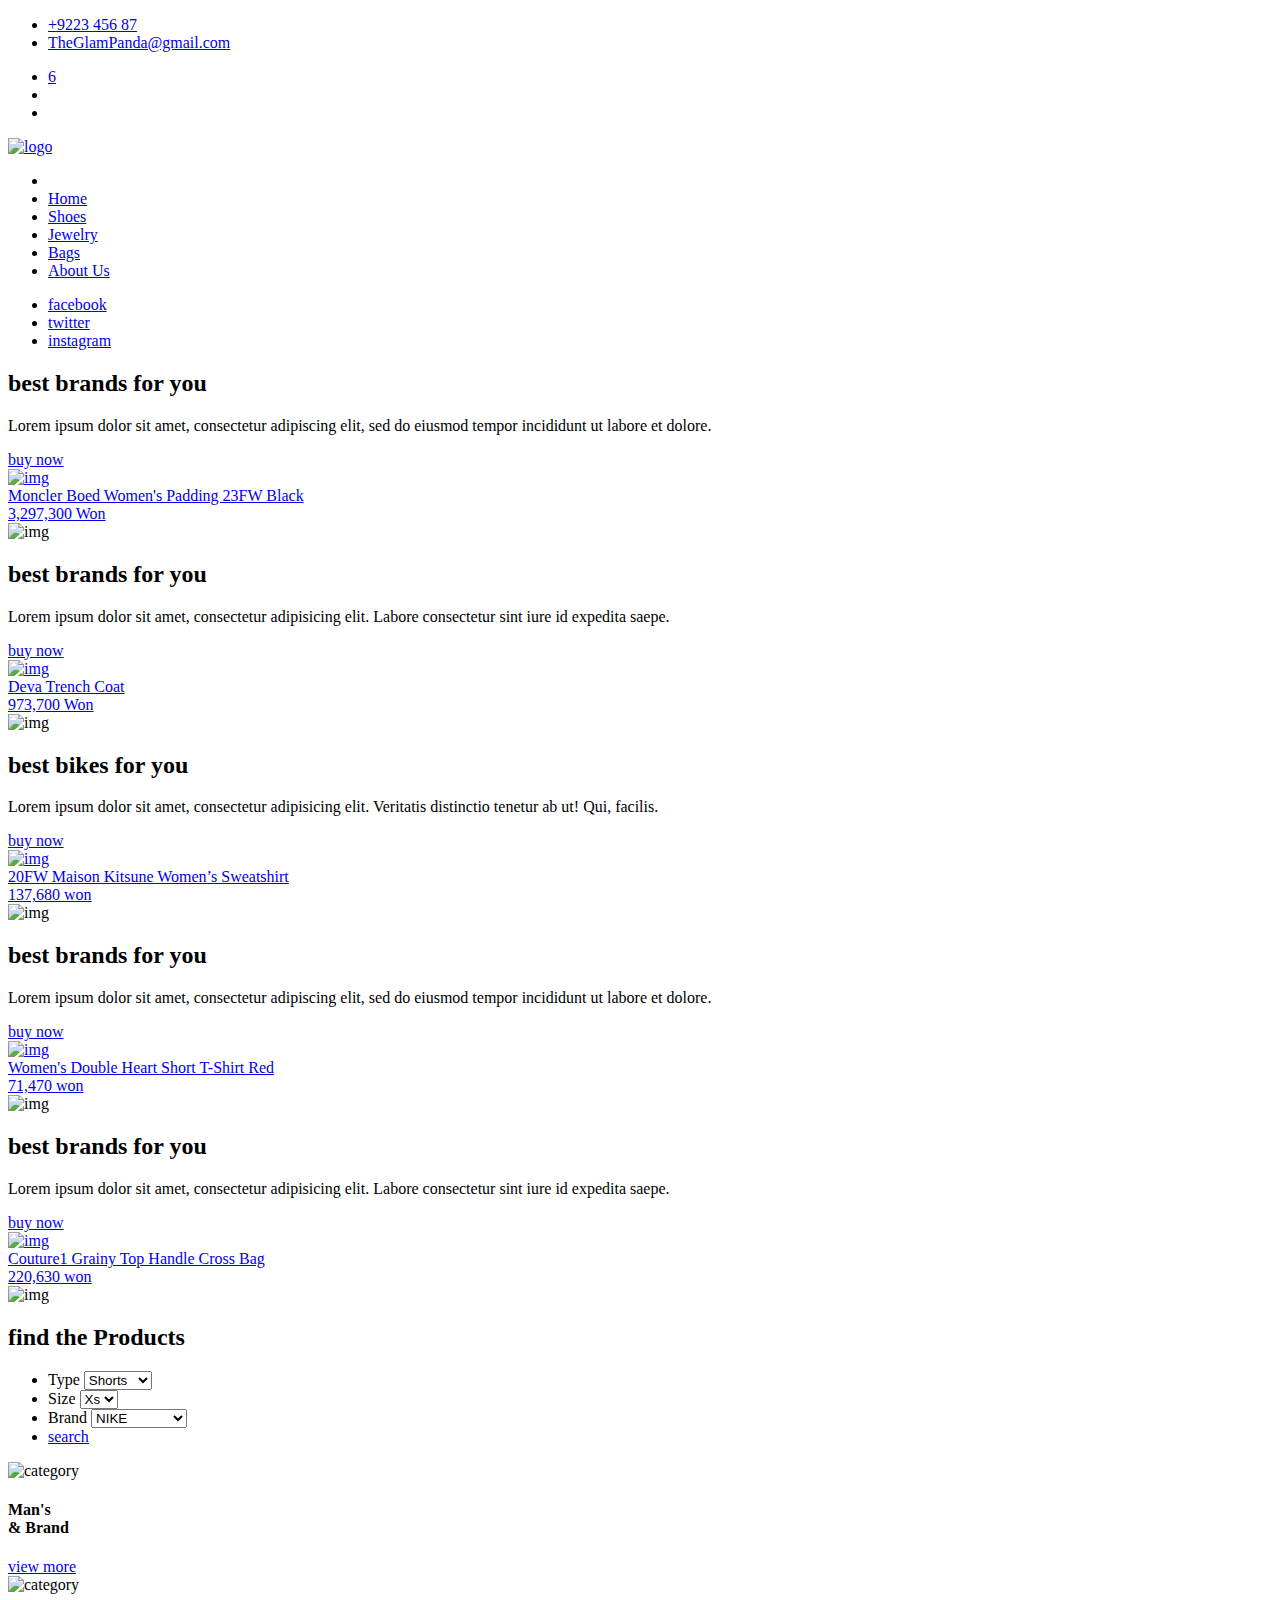
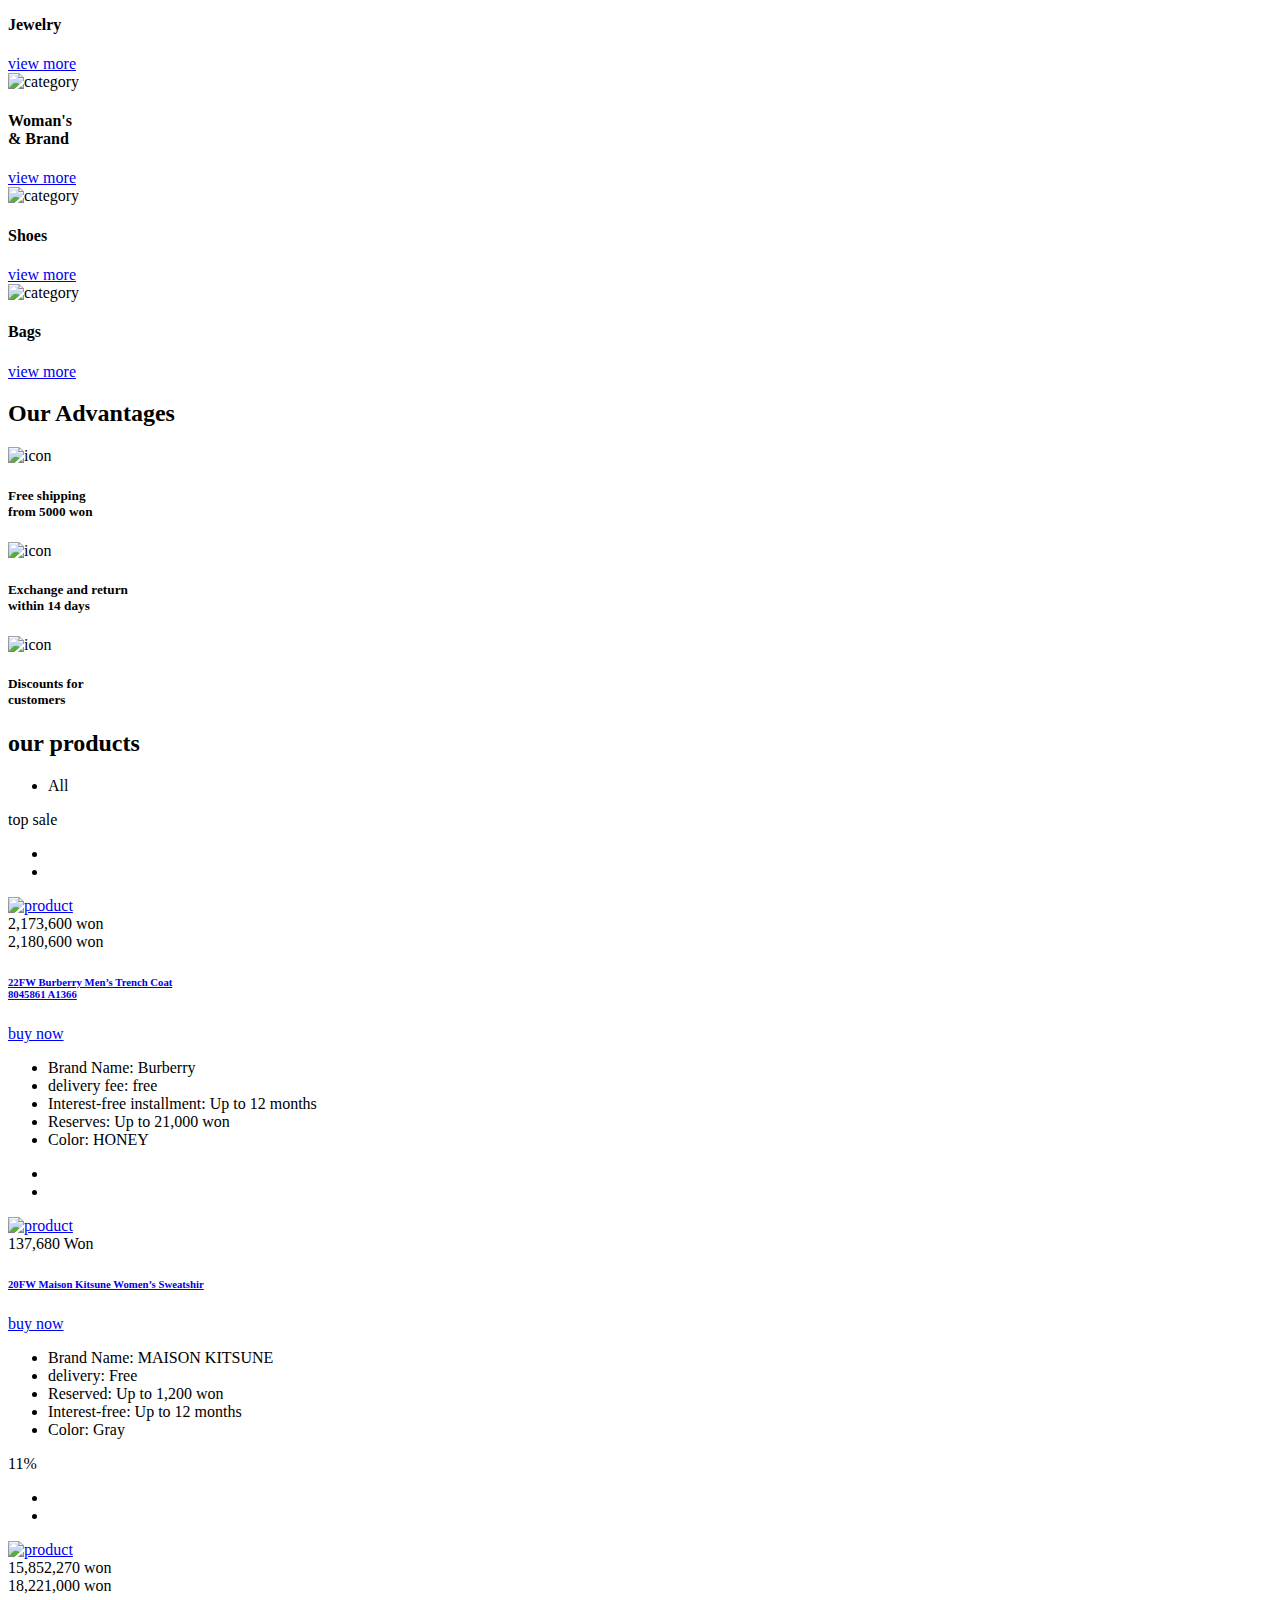
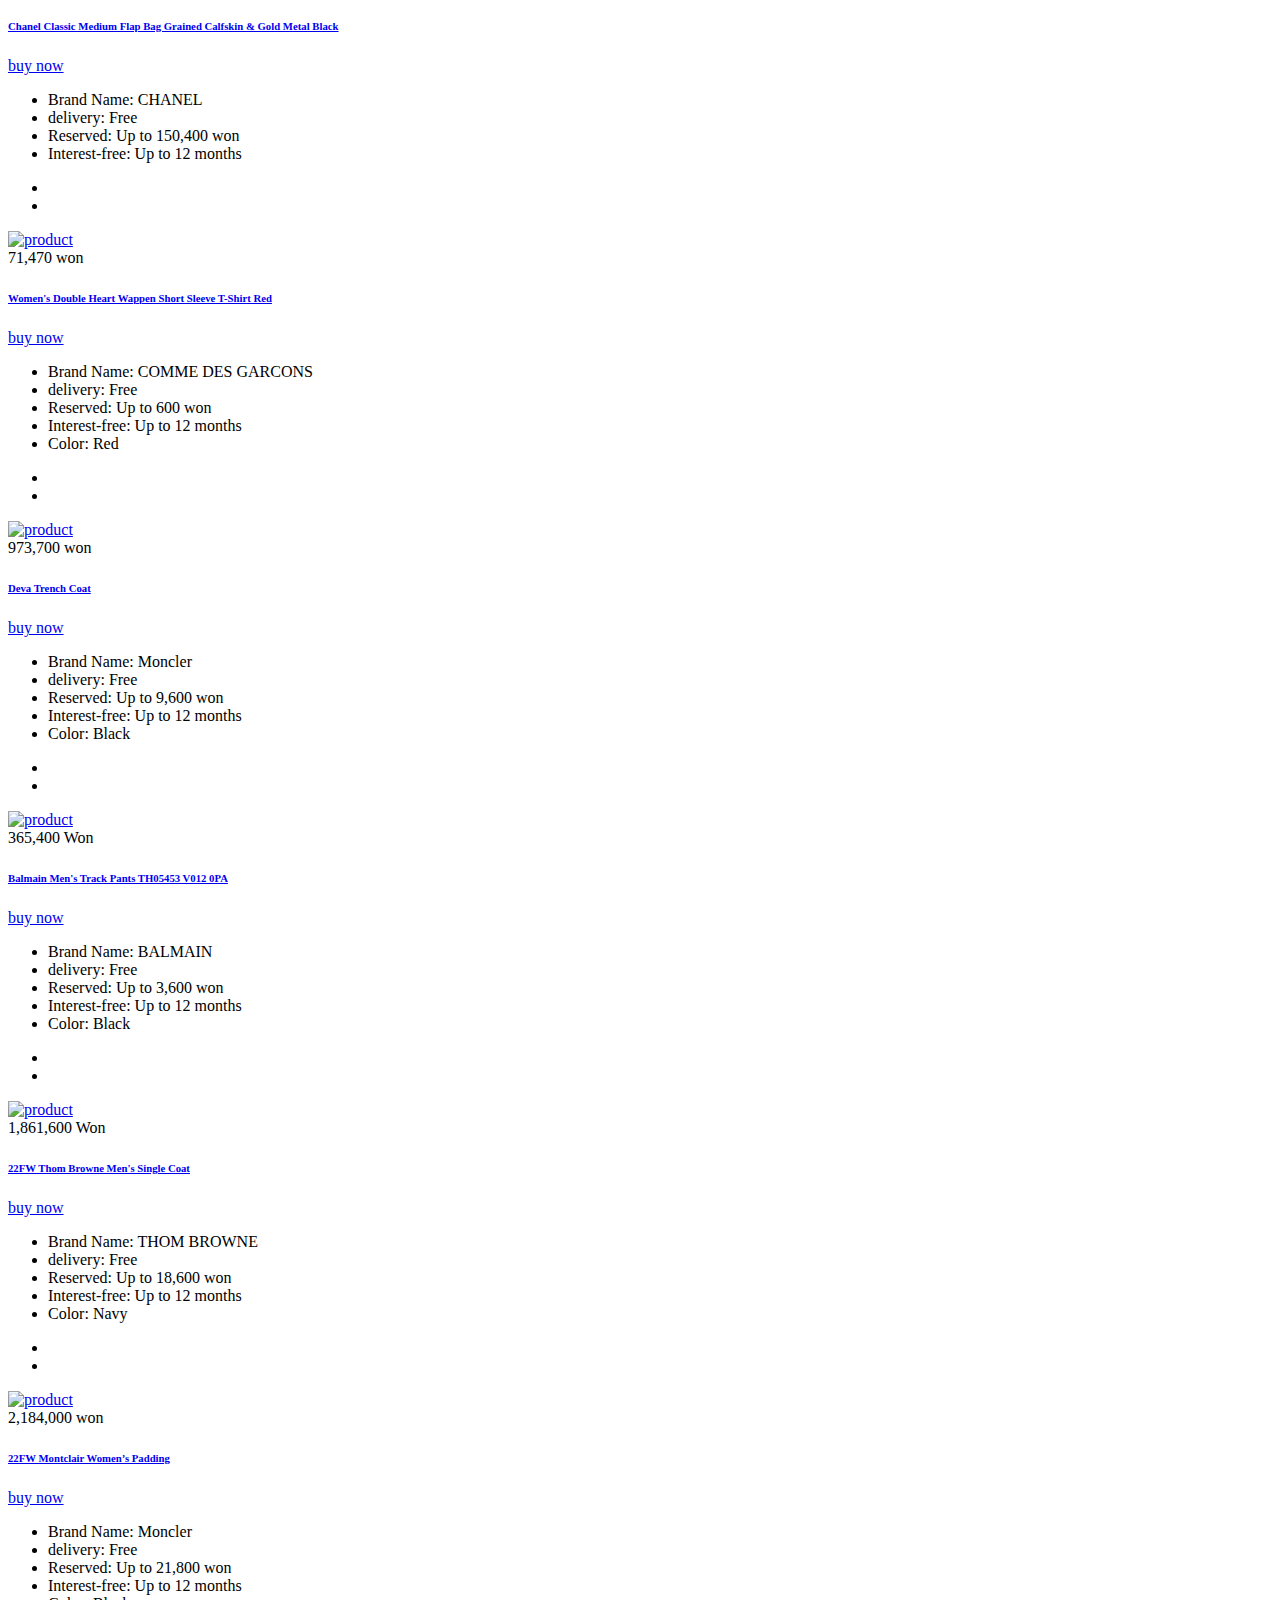
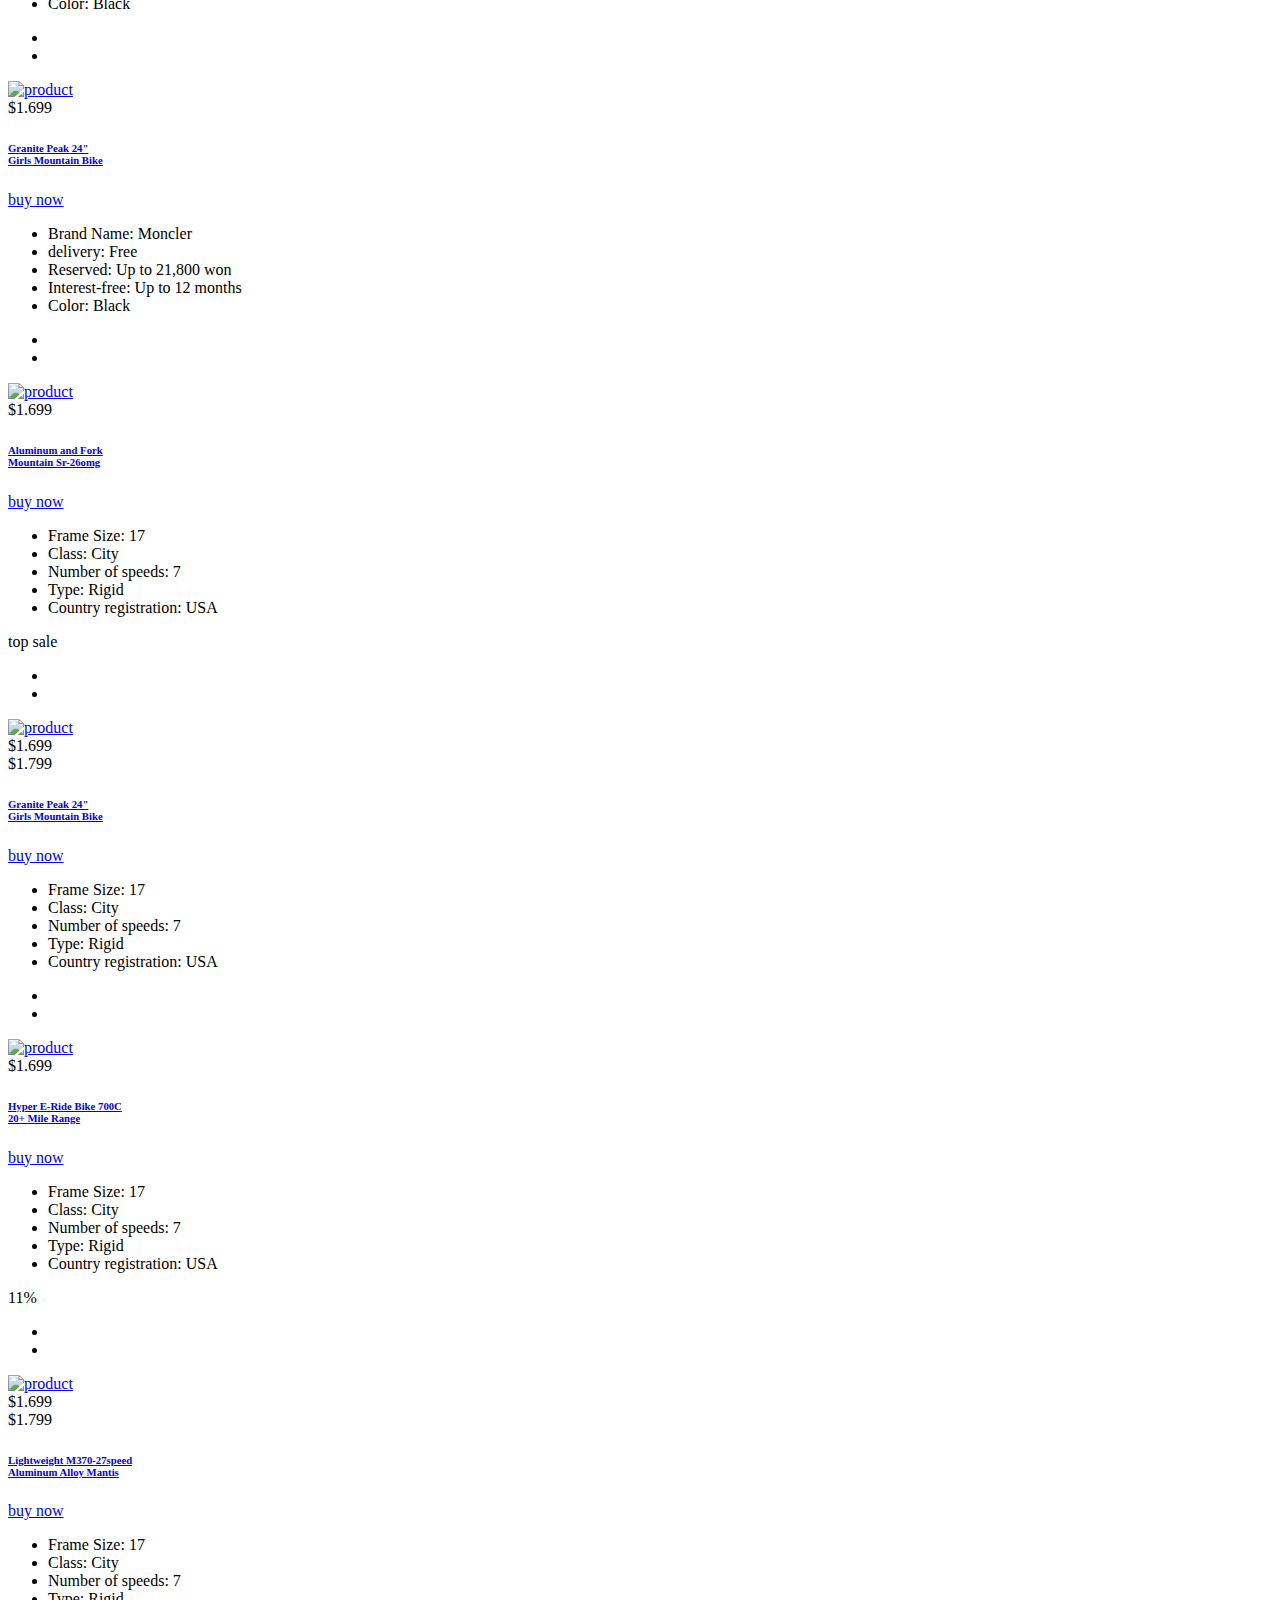
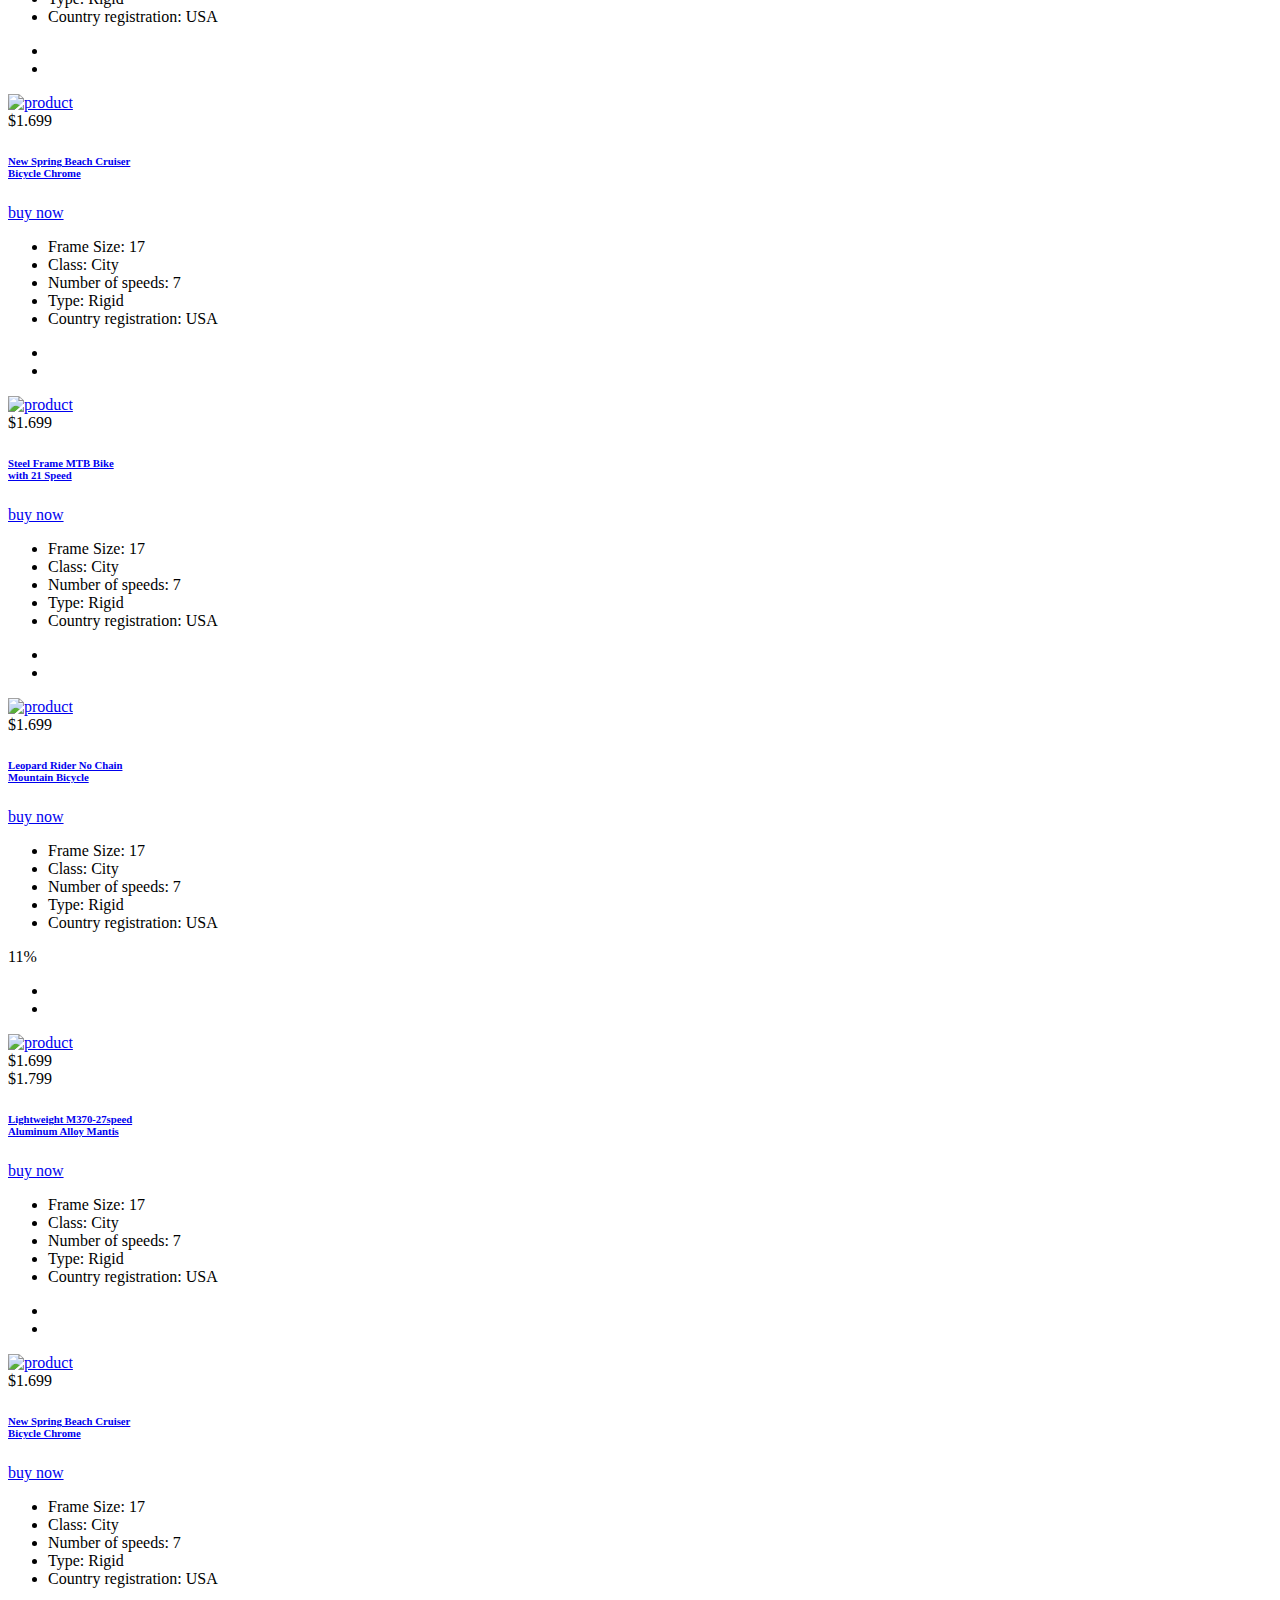
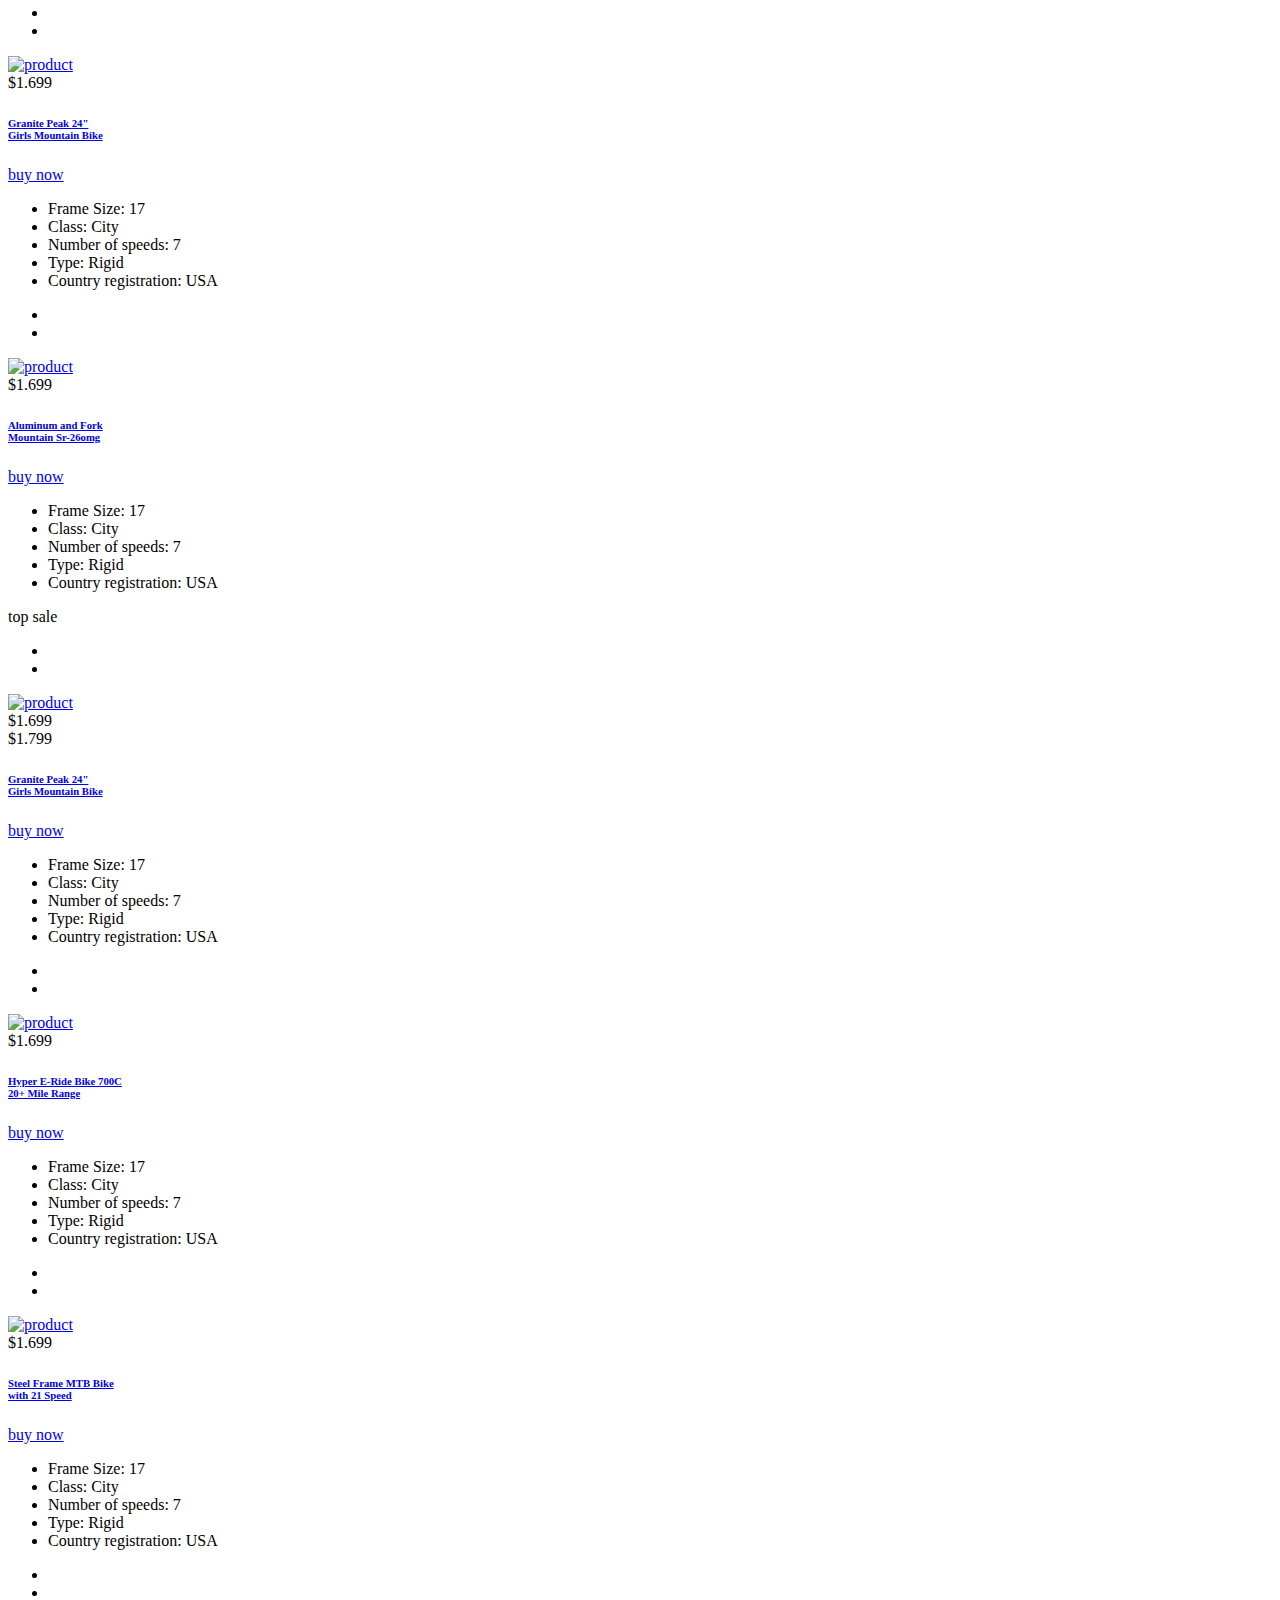
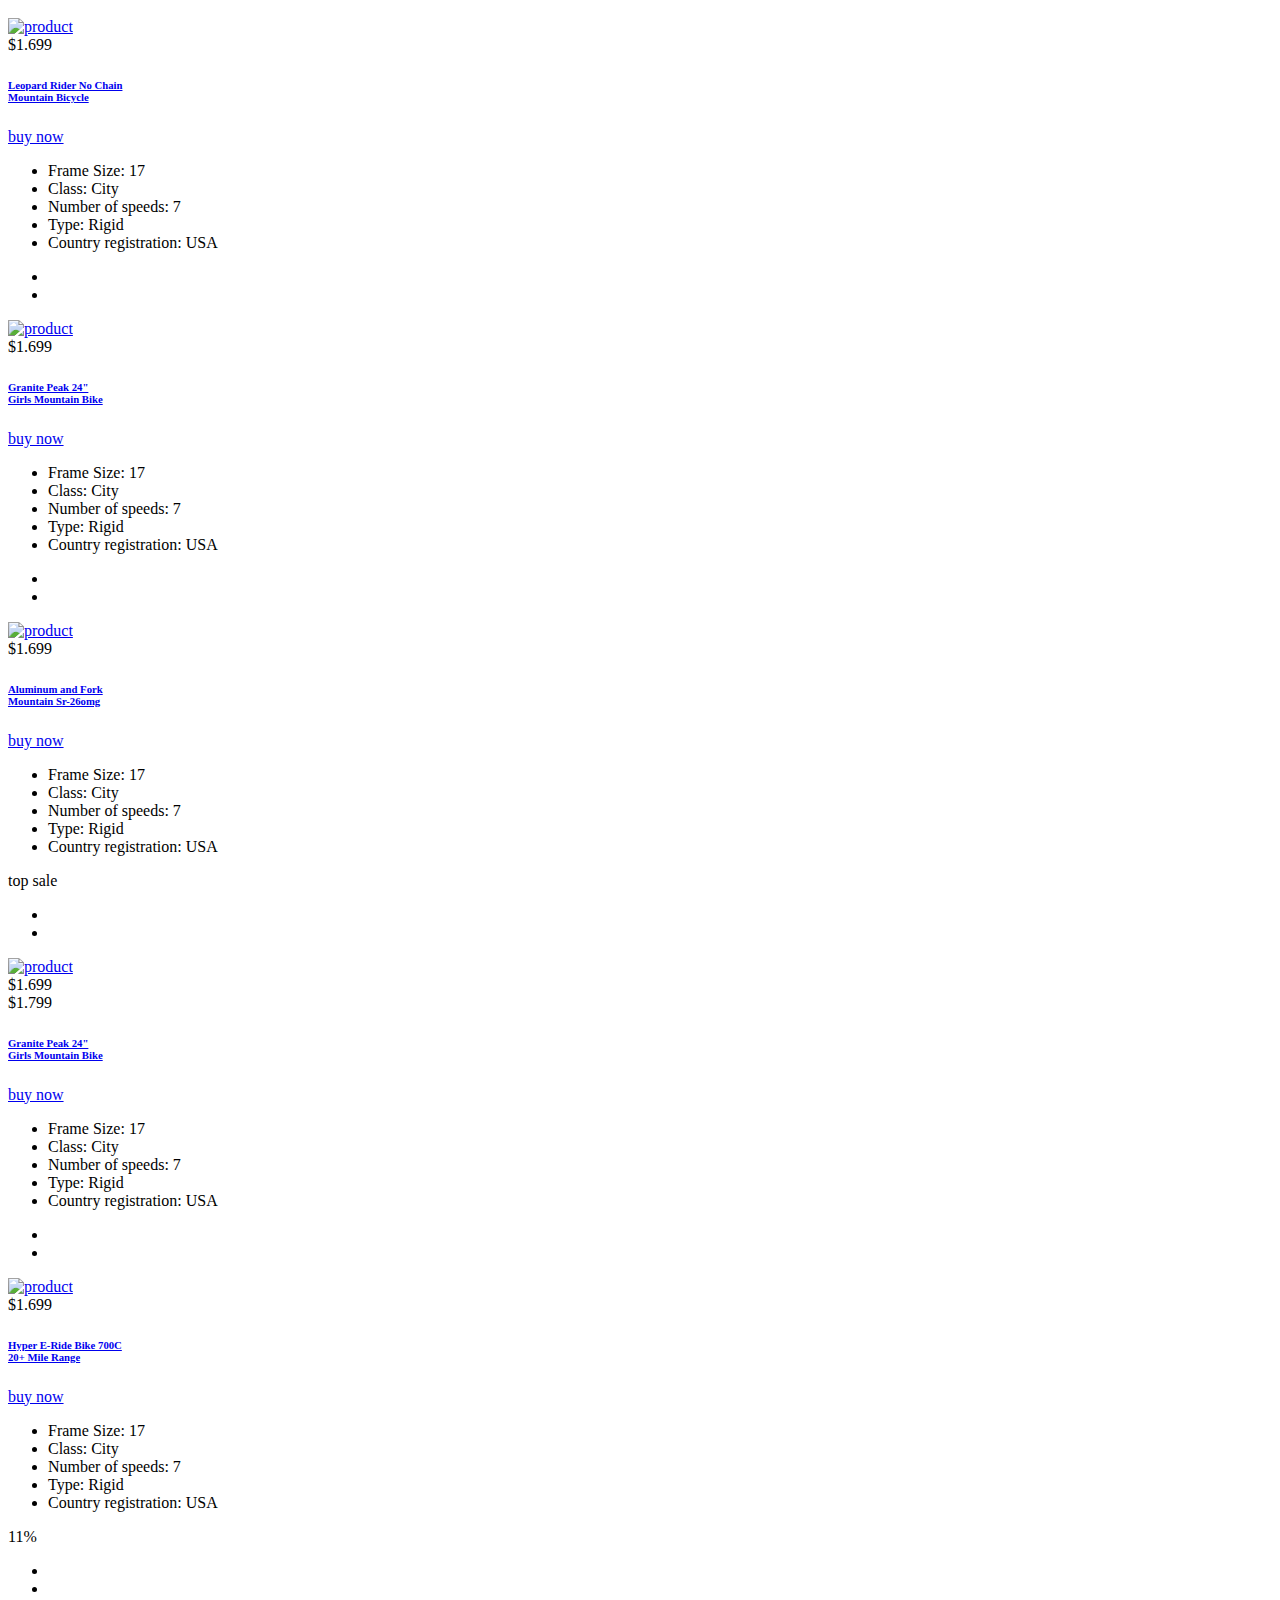
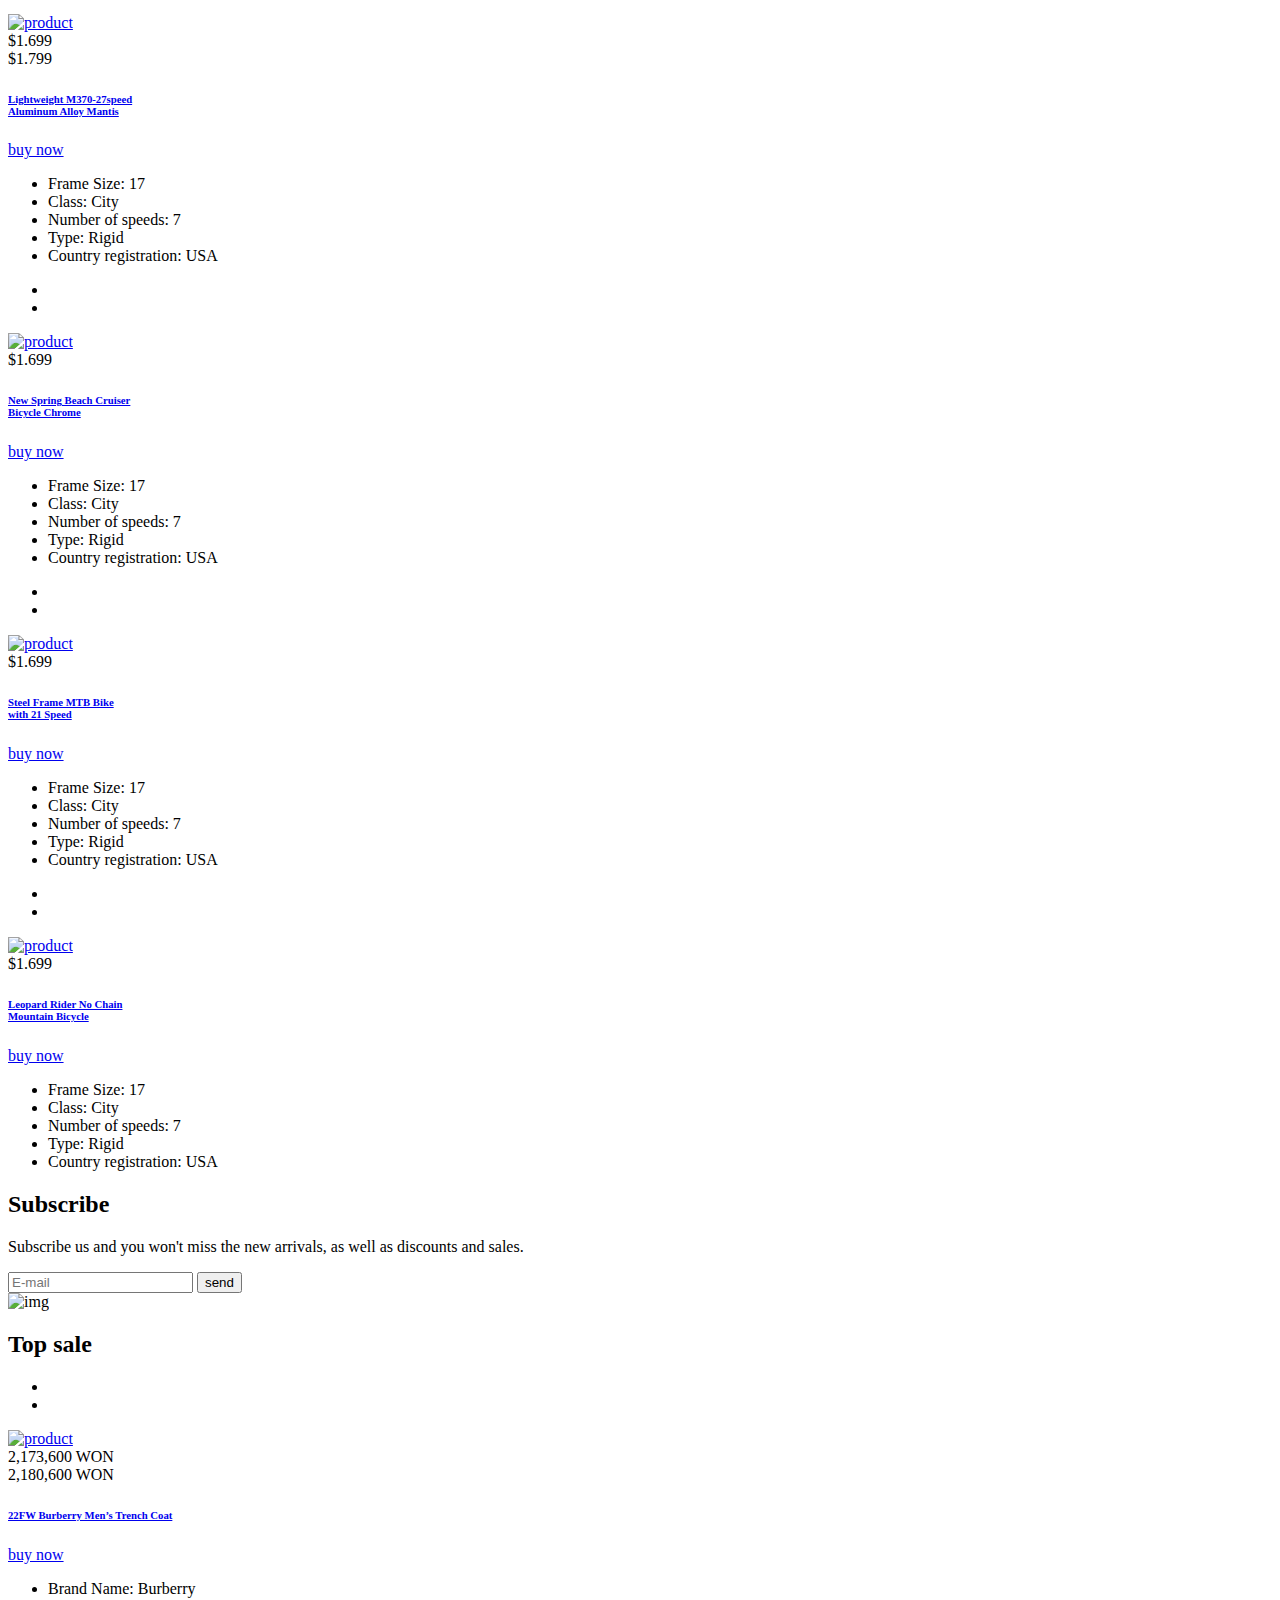
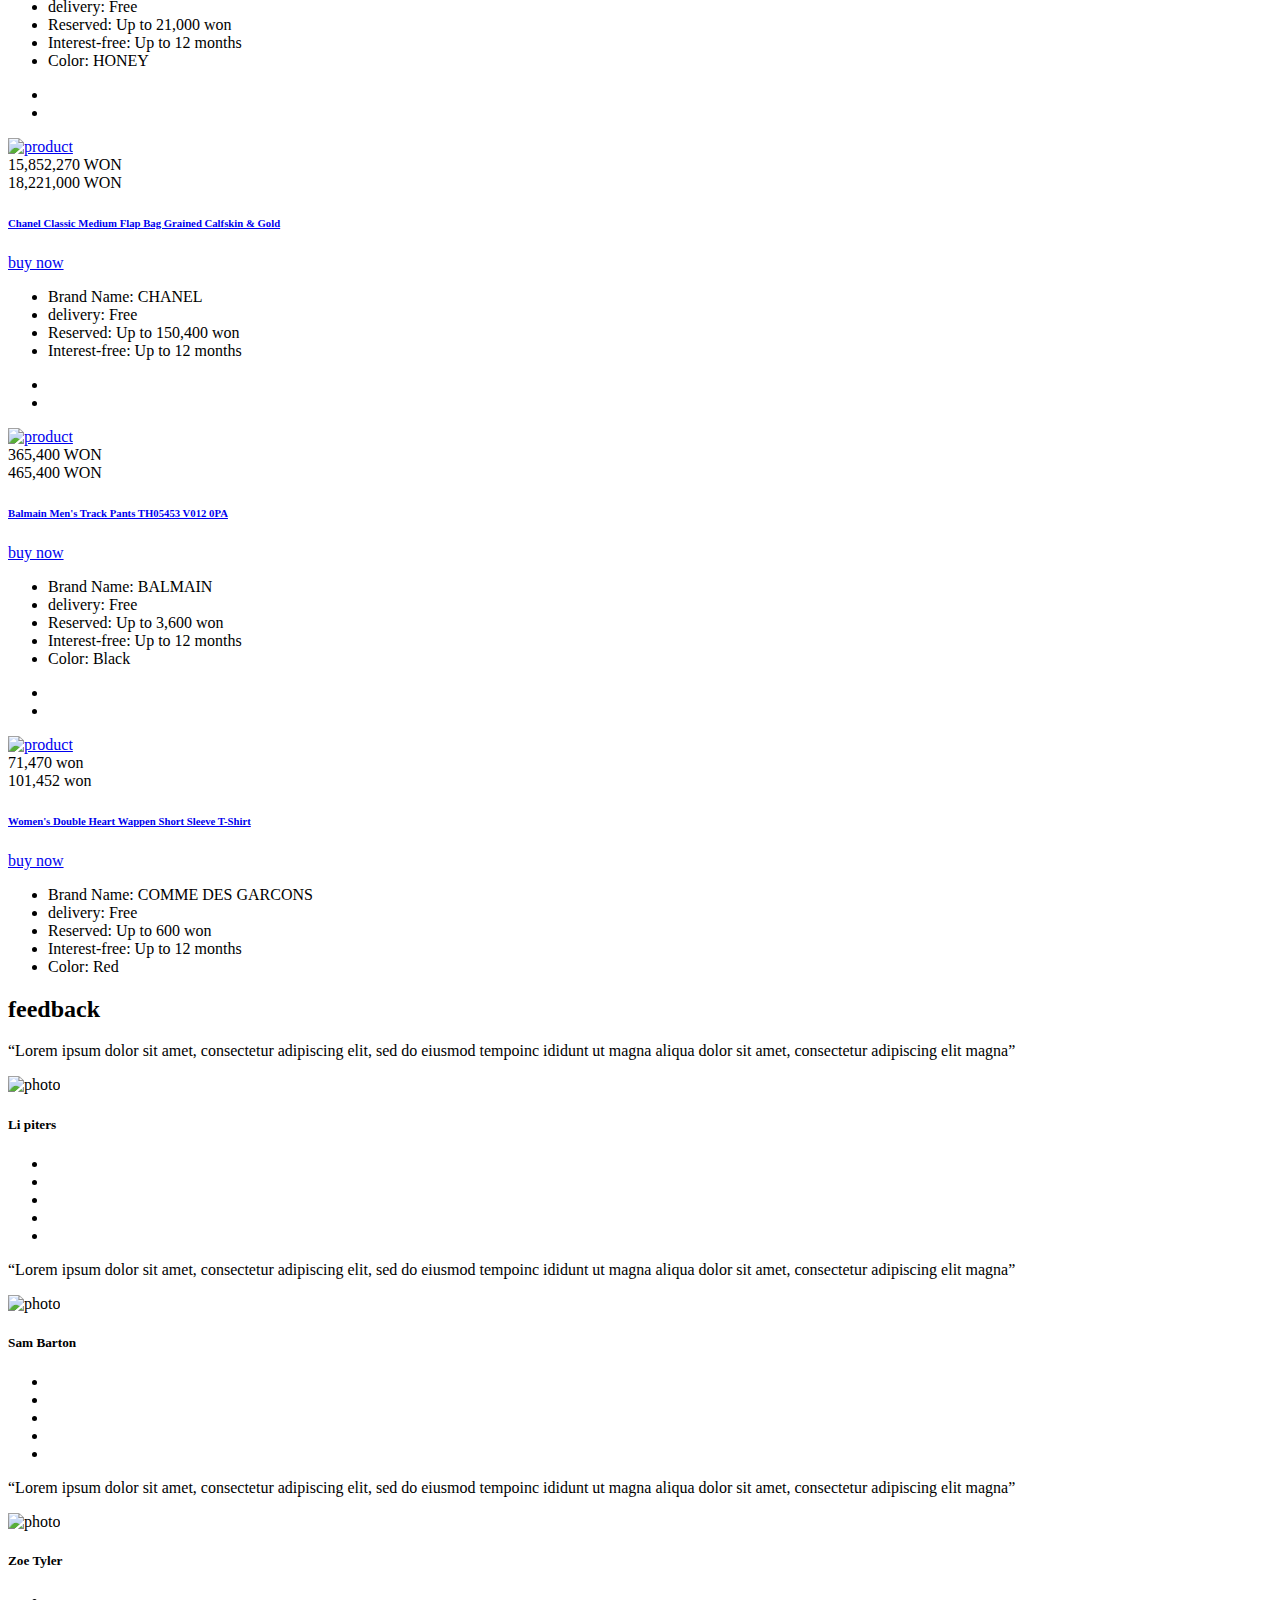
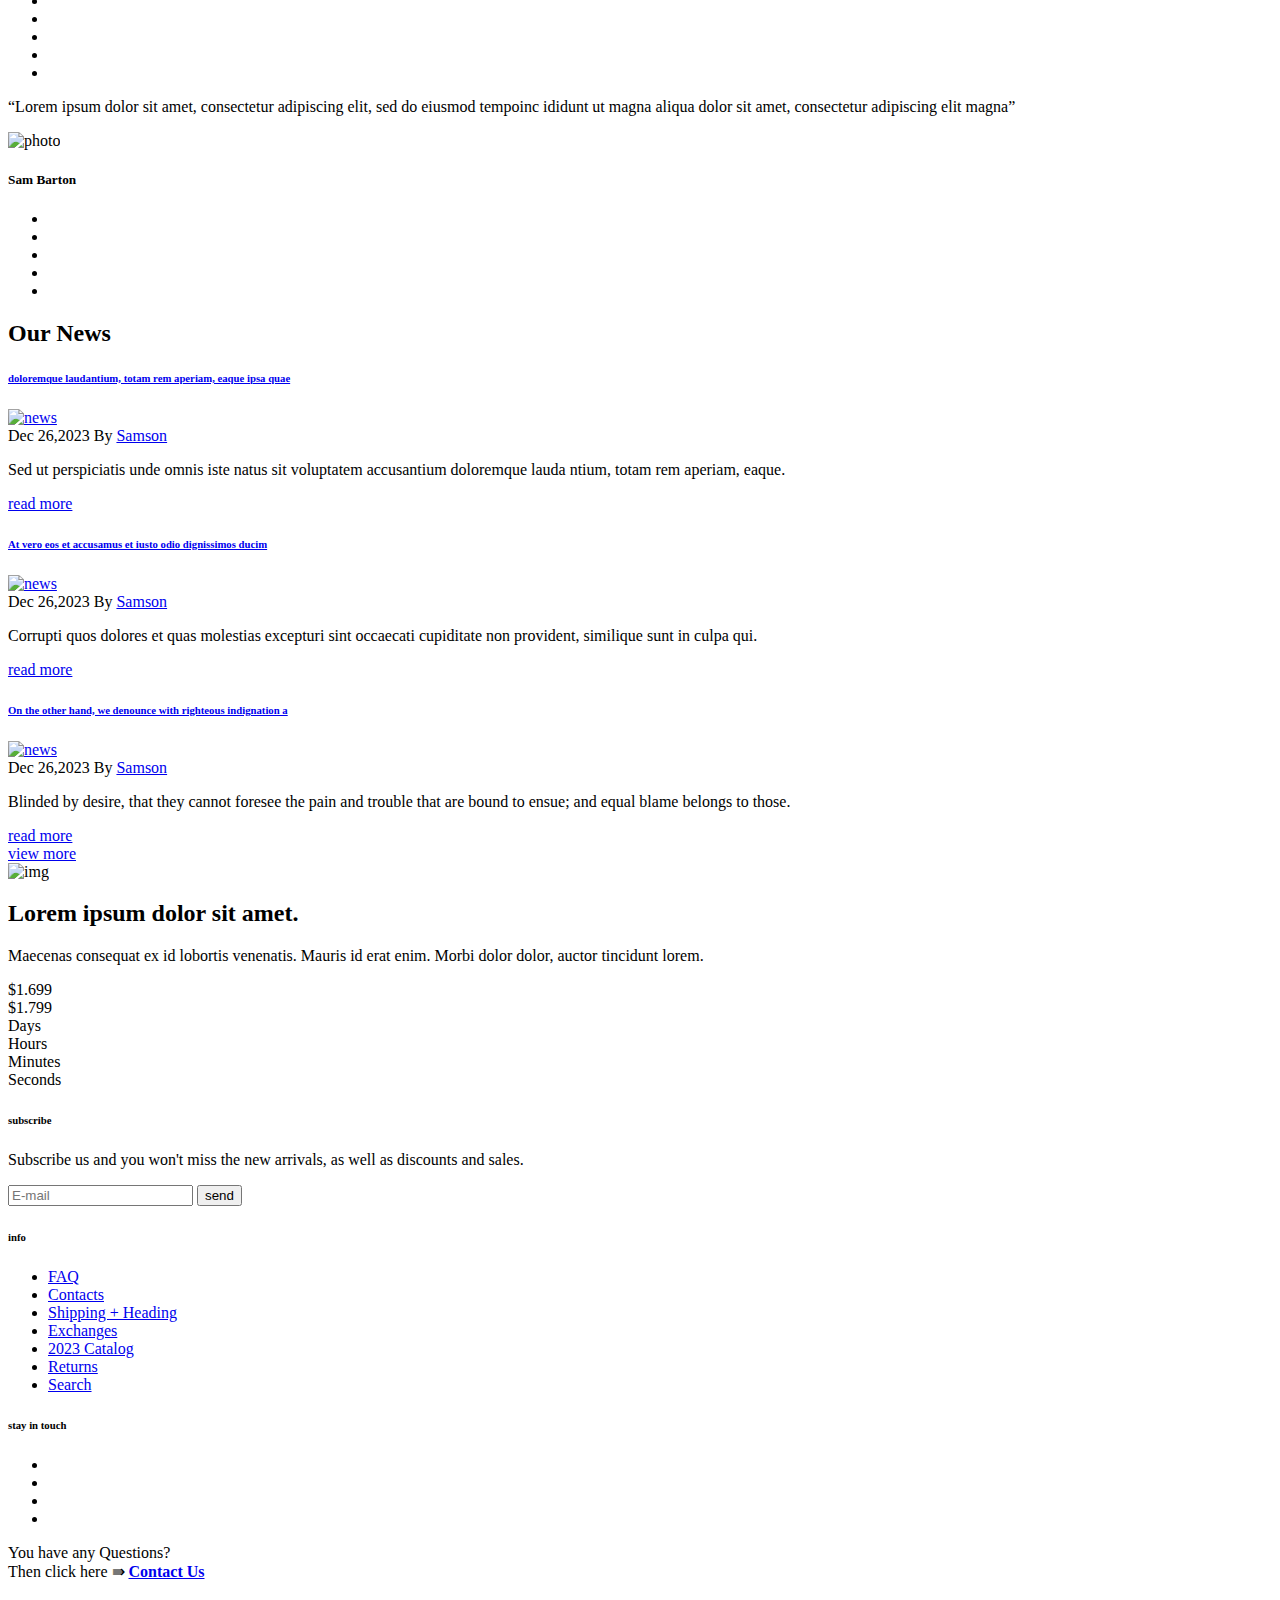
==== index.html @ f1435cf1 "html" ====
<!DOCTYPE html>
<html lang="zxx">
<head>
	<meta charset="UTF-8">
	<title>The_Glam_Panda</title>
	<!-- =================== META =================== -->
	<meta name="keywords" content="">
	<meta name="description" content="">
	<meta name="format-detection" content="telephone=no">
	<meta name="viewport" content="width=device-width, initial-scale=1, shrink-to-fit=no">
	<link rel="shortcut icon" href="assets/img/favicon.png">
	<!-- =================== STYLE =================== -->
	<link rel="stylesheet" href="assets/css/slick.min.css">
	<link rel="stylesheet" href="assets/css/bootstrap-grid.css">
	<link rel="stylesheet" href="assets/css/font-awesome.min.css">
	<link rel="stylesheet" href="assets/css/nice-select.css">
	<link rel="stylesheet" href="assets/css/animate.css">
	<link rel="stylesheet" href="assets/css/style.css">
</head>

<body id="home" class="inner-scroll">
	<!--================ PRELOADER ================-->
	<div class="preloader-cover">
		<div class="preloader">
			<span></span>
			<span></span>
			<span></span>
			<span></span>
		</div>
	</div>
	<!--============== PRELOADER END ==============-->
	<!-- ================= HEADER ================= -->
	<header class="header">
		<a href="#" class="nav-btn">
			<span></span>
			<span></span>
			<span></span>
		</a>
		<div class="top-panel">
			<div class="container">
				<div class="top-panel-cover">
					<ul class="header-cont">
						<li><a href="tel:+912345687"><i class="fa fa-phone"></i>+9223 456 87</a></li>
						<li><a href="mailto:creto@gmail.com"><i class="fa fa-envelope" aria-hidden="true"></i> TheGlamPanda@gmail.com</a></li>
					</ul>
					<ul class="icon-right-list">
						<li><a class="header-like" href="#"><i class="fa fa-heart" aria-hidden="true"></i><span>6</span></a></li>
						<li><a class="header-user" href="#"><i class="fa fa-user" aria-hidden="true"></i></a></li>
						<li><a class="header-cart" href="#"><i class="fa fa-shopping-cart" aria-hidden="true"></i></a></li>
					</ul>
				</div>
			</div>
		</div>
		<div class="header-menu">
			<div class="container">
				<a href="index.html" class="logo"><img src="assets/img/logo.png" style="height: 50px;" alt="logo"></a>
				<nav class="nav-menu">
					<ul class="nav-list">
						<li class="dropdown">
							<li><a href="index.html">Home</a></li>
                            <li><a href="shoes.html">Shoes</a></li>
                            <li><a href="jewelry.html">Jewelry</a></li>
                            <li><a href="bag.html">Bags</a></li>
                            <li><a href="about.html">About Us</a></li>
					</ul>
				</nav>
			</div>
		</div>
	</header>
	<!-- =============== HEADER END =============== -->

	<!-- =============== main-slider =============== -->
	<section class="s-main-slider">
		<div class="main-slide-navigation"></div>
		<ul class="main-soc-list">
			<li><a href="https://www.facebook.com/rovadex">facebook</a></li>
			<li><a href="https://twitter.com/RovadexStudio">twitter</a></li>
			<li><a href="https://www.instagram.com/rovadex/">instagram</a></li>
		</ul>
		<div class="main-slider">
			<div class="main-slide">
				<div class="main-slide-bg" style="background-image: url(assets/img/bg-slider.svg);"></div>
				<div class="container">
					<div class="main-slide-info">
						<h2 class="title">best brands for you</h2>
						<p>Lorem ipsum dolor sit amet, consectetur adipiscing elit, sed do eiusmod tempor incididunt ut labore et dolore.</p>
						<a href="single-shop.html" class="btn"><span>buy now</span></a>
					</div>
					<div class="slide-img-cover">
						<a href="single-shop.html" class="lable-bike">
							<div class="lable-bike-img"><img src="assets/img/1.png" alt="img"></div>
							<div class="lable-bike-item">
								<div class="model">Moncler Boed Women's Padding 23FW Black</div>
								<div class="price">3,297,300 Won</div>
							</div>
						</a>
						<img src="assets/img/1.png" alt="img" class="slide-img">
					</div>
				</div>
			</div>
			<div class="main-slide">
				<div class="main-slide-bg" style="background-image: url(assets/img/bg-slider-2.svg);"></div>
				<div class="container">
					<div class="main-slide-info">
						<h2 class="title">best brands for you</h2>
						<p>Lorem ipsum dolor sit amet, consectetur adipisicing elit. Labore consectetur sint iure id expedita saepe.</p>
						<a href="single-shop.html" class="btn"><span>buy now</span></a>
					</div>
					<div class="slide-img-cover">
						<a href="single-shop.html" class="lable-bike">
							<div class="lable-bike-img"><img src="assets/img/2.png" alt="img"></div>
							<div class="lable-bike-item">
								<div class="model">Deva Trench Coat</div>
								<div class="price">973,700 Won</div>
							</div>
						</a>
						<img src="assets/img/2.png" alt="img" class="slide-img">
					</div>
				</div>
			</div>
			<div class="main-slide">
				<div class="main-slide-bg" style="background-image: url(assets/img/bg-slider-3.svg);"></div>
				<div class="container">
					<div class="main-slide-info">
						<h2 class="title">best bikes for you</h2>
						<p>Lorem ipsum dolor sit amet, consectetur adipisicing elit. Veritatis distinctio tenetur ab ut! Qui, facilis.</p>
						<a href="single-shop.html" class="btn"><span>buy now</span></a>
					</div>
					<div class="slide-img-cover">
						<a href="single-shop.html" class="lable-bike">
							<div class="lable-bike-img"><img src="assets/img/3.png" alt="img"></div>
							<div class="lable-bike-item">
								<div class="model">20FW Maison Kitsune Women’s Sweatshirt</div>
								<div class="price">137,680 won</div>
							</div>
						</a>
						<img src="assets/img/3.png" alt="img" class="slide-img">
					</div>
				</div>
			</div>
			<div class="main-slide">
				<div class="main-slide-bg" style="background-image: url(assets/img/bg-slider.svg);"></div>
				<div class="container">
					<div class="main-slide-info">
						<h2 class="title">best brands for you</h2>
						<p>Lorem ipsum dolor sit amet, consectetur adipiscing elit, sed do eiusmod tempor incididunt ut labore et dolore.</p>
						<a href="single-shop.html" class="btn"><span>buy now</span></a>
					</div>
					<div class="slide-img-cover">
						<a href="single-shop.html" class="lable-bike">
							<div class="lable-bike-img"><img src="assets/img/4.png" alt="img"></div>
							<div class="lable-bike-item">
								<div class="model">Women's Double Heart Short T-Shirt Red </div>
								<div class="price">71,470 won</div>
							</div>
						</a>
						<img src="assets/img/4.png" alt="img" class="slide-img">
					</div>
				</div>
			</div>
			<div class="main-slide">
				<div class="main-slide-bg" style="background-image: url(assets/img/bg-slider-2.svg);"></div>
				<div class="container">
					<div class="main-slide-info">
						<h2 class="title">best brands for you</h2>
						<p>Lorem ipsum dolor sit amet, consectetur adipisicing elit. Labore consectetur sint iure id expedita saepe.</p>
						<a href="single-shop.html" class="btn"><span>buy now</span></a>
					</div>
					<div class="slide-img-cover">
						<a href="single-shop.html" class="lable-bike">
							<div class="lable-bike-img"><img src="assets/img/5.png" alt="img"></div>
							<div class="lable-bike-item">
								<div class="model">Couture1 Grainy Top Handle Cross Bag</div>
								<div class="price">220,630 won</div>
							</div>
						</a>
						<img src="assets/img/5.png" alt="img" class="slide-img">
					</div>
				</div>
			</div>
		</div>
	</section>
	<!-- ============= main-slider end ============= -->

	<!--================ S-FIND-BIKE ================-->
	<section class="s-find-bike">
		<div class="container">
			<form class="find-bike-form">
				<h2 class="title">find the Products</h2>
				<ul class="form-wrap">
					<li>
						<label>Type</label>
						<select class="nice-select">
							<option selected="selected">Shorts </option>
							<option>Long</option>
							<option>Jewelry</option>
							<option>Bag</option>
							<option>Shoes</option>
						</select>
					</li>
					<li>
						<label>Size</label>
						<select class="nice-select">
							<option selected="selected">Xs</option>
							<option>S</option>
							<option>M</option>
							<option>L</option>
							<option>Xl</option>
						</select>
					</li>
					<li>
						<label>Brand</label>
						<select class="nice-select">
							<option selected="selected">NIKE</option>
							<option>AMI</option>
							<option>MONCLER</option>
							<option>MSGM</option>
							<option>BURBERRY</option>
							<option>PRADA</option>
						</select>
					</li>
					<li><a href="shop.html" class="btn"><span>search</span></a></li>
				</ul>
			</form>
		</div>
	</section>
	<!--============== S-FIND-BIKE END ==============-->

	<!--============== S-CATEGORY-BICYKLE ==============-->
	<section class="s-category-bicycle">
		<div class="container">
			<div class="slider-categ-bicycle">
				<div class="slide-categ-bicycle">
					<div class="categ-bicycle-item">
						<img src="assets/img/man-banner.png" alt="category">
						<div class="categ-bicycle-info">
							<h4 class="title">Man's<br>& Brand</h4>
							<a href="man's.html" class="btn"><span>view more</span></a>
						</div>
					</div>
				</div>
				<div class="slide-categ-bicycle">
					<div class="categ-bicycle-item">
						<img src="assets/img/Jewelry-banner.jpeg" alt="category">
						<div class="categ-bicycle-info">
							<h4 class="title">Jewelry</h4>
							<a href="jewelry.html" class="btn"><span>view more</span></a>
						</div>
					</div>
				</div>
				<div class="slide-categ-bicycle">
					<div class="categ-bicycle-item">
						<img src="assets/img/woman-banner.png" alt="category">
						<div class="categ-bicycle-info">
							<h4 class="title">Woman's <br>& Brand</h4>
							<a href="woman's.html" class="btn"><span>view more</span></a>
						</div>
					</div>
				</div>
				<div class="slide-categ-bicycle">
					<div class="categ-bicycle-item">
						<img src="assets/img/shoes-banner.jpg" alt="category">
						<div class="categ-bicycle-info">
							<h4 class="title">Shoes</h4>
							<a href="shoes.html" class="btn"><span>view more</span></a>
						</div>
					</div>
				</div>
				<div class="slide-categ-bicycle">
					<div class="categ-bicycle-item">
						<img src="assets/img/bag-banner.jpeg" alt="category">
						<div class="categ-bicycle-info">
							<h4 class="title">Bags</h4>
							<a href="bag.html" class="btn"><span>view more</span></a>
						</div>
					</div>
				</div>
			</div>
		</div>
	</section>
	<!--============ S-CATEGORY-BICYKLE END ============-->

	<!--=============== S-OUR-ADVANTAGES ===============-->
	<section class="s-our-advantages" style="background-image: url(assets/img/bg-ADVANTAGES1.jpg);">
		<span class="mask"></span>
		<div class="container">
			<h2 class="title">Our Advantages</h2>
			<div class="our-advantages-wrap">
				<div class="our-advantages-item">
					<img class="rx-lazy" src="assets/img/placeholder-all.png" data-src="assets/img/advantages-1.svg" alt="icon">
					<h5>Free shipping <br>from 5000 won</h5>
				</div>
				<div class="our-advantages-item">
					<img class="rx-lazy" src="assets/img/placeholder-all.png" data-src="assets/img/advantages-3.svg" alt="icon">
					<h5>Exchange and return <br>within 14 days</h5>
				</div>
				<div class="our-advantages-item">
					<img class="rx-lazy" src="assets/img/placeholder-all.png" data-src="assets/img/advantages-4.svg" alt="icon">
					<h5>Discounts for <br>customers</h5>
				</div>
			</div>
		</div>
	</section>
	<!--============= S-OUR-ADVANTAGES END =============-->

	<!--================== S-PRODUCTS ==================-->
	<section class="s-products">
		<div class="container">
			<div class="tab-wrap">
				<div class="products-title-cover">
					<h2 class="title">our products</h2>
					<ul class="tab-nav product-tabs">
						<li class="item" rel="tab1"><span>All</span></li>
				</div>
				<div class="tabs-content">
					<div class="tab tab1">
						<div class="row product-cover">
							<div class="col-sm-6 col-lg-3">
								<div class="product-item">
									<span class="top-sale">top sale</span>
									<ul class="product-icon-top">
										<li><a href="#"><i class="fa fa-refresh" aria-hidden="true"></i></a></li>
										<li><a href="#"><i class="fa fa-heart" aria-hidden="true"></i></a></li>
									</ul>
									<a href="single-shop.html" class="product-img"><img class="rx-lazy" src="assets/img/placeholder-all.png" data-src="assets/img/6.png" alt="product"></a>
									<div class="product-item-cover">
										<div class="price-cover">
											<div class="new-price">2,173,600 won</div>
											<div class="old-price">2,180,600 won</div>
										</div>
										<h6 class="prod-title"><a href="single-shop.html">22FW Burberry Men’s Trench Coat <br> 8045861 A1366</a></h6>
										<a href="single-shop.html" class="btn"><span>buy now</span></a>
									</div>
									<div class="prod-info">
										<ul class="prod-list">
											<li>Brand Name: <span>Burberry</span></li>
											<li>delivery fee: <span>free</span></li>
											<li>Interest-free installment: <span>Up to 12 months</span></li>
											<li>Reserves: <span>Up to 21,000 won</span></li>
											<li>Color: <span>HONEY</span></li>
										</ul>
									</div>
								</div>
							</div>
							<div class="col-sm-6 col-lg-3">
								<div class="product-item">
									<ul class="product-icon-top">
										<li><a href="#"><i class="fa fa-refresh" aria-hidden="true"></i></a></li>
										<li><a href="#"><i class="fa fa-heart" aria-hidden="true"></i></a></li>
									</ul>
									<a href="single-shop.html" class="product-img"><img class="rx-lazy" src="assets/img/placeholder-all.png" data-src="assets/img/3.png" alt="product"></a>
									<div class="product-item-cover">
										<div class="price-cover">
											<div class="new-price">137,680 Won</div>
										</div>
										<h6 class="prod-title"><a href="single-shop.html">20FW Maison Kitsune Women’s Sweatshir</a></h6>
										<a href="single-shop.html" class="btn"><span>buy now</span></a>
									</div>
									<div class="prod-info">
										<ul class="prod-list">
											<li>Brand Name: <span>MAISON KITSUNE</span></li>
											<li>delivery: <span>Free</span></li>
											<li>Reserved: <span>Up to 1,200 won</span></li>
											<li>Interest-free: <span>Up to 12 months</span></li>
											<li>Color: <span>Gray</span></li>
										</ul>
									</div>
								</div>
							</div>
							<div class="col-sm-6 col-lg-3">
								<div class="product-item">
									<span class="sale">11%</span>
									<ul class="product-icon-top">
										<li><a href="#"><i class="fa fa-refresh" aria-hidden="true"></i></a></li>
										<li><a href="#"><i class="fa fa-heart" aria-hidden="true"></i></a></li>
									</ul>
									<a href="single-shop.html" class="product-img"><img class="rx-lazy" src="assets/img/placeholder-all.png" data-src="assets/img/10.png" alt="product"></a>
									<div class="product-item-cover">
										<div class="price-cover">
											<div class="new-price">15,852,270 won</div>
											<div class="old-price">18,221,000 won</div>
										</div>
										<h6 class="prod-title"><a href="single-shop.html">Chanel Classic Medium Flap Bag Grained Calfskin & Gold Metal Black</a></h6>
										<a href="single-shop.html" class="btn"><span>buy now</span></a>
									</div>
									<div class="prod-info">
										<ul class="prod-list">
											<li>Brand Name: <span>CHANEL</span></li>
											<li>delivery: <span>Free</span></li>
											<li>Reserved: <span>Up to 150,400 won</span></li>
											<li>Interest-free: <span>Up to 12 months</span></li>
										</ul>
									</div>
								</div>
							</div>
							<div class="col-sm-6 col-lg-3">
								<div class="product-item">
									<ul class="product-icon-top">
										<li><a href="#"><i class="fa fa-refresh" aria-hidden="true"></i></a></li>
										<li><a href="#"><i class="fa fa-heart" aria-hidden="true"></i></a></li>
									</ul>
									<a href="single-shop.html" class="product-img"><img class="rx-lazy" src="assets/img/placeholder-all.png" data-src="assets/img/4.png" alt="product"></a>
									<div class="product-item-cover">
										<div class="price-cover">
											<div class="new-price">71,470 won</div>
										</div>
										<h6 class="prod-title"><a href="single-shop.html"> Women's Double Heart Wappen Short Sleeve T-Shirt Red</a></h6>
										<a href="single-shop.html" class="btn"><span>buy now</span></a>
									</div>
									<div class="prod-info">
										<ul class="prod-list">
											<li>Brand Name: <span>COMME DES GARCONS</span></li>
											<li>delivery: <span>Free</span></li>
											<li>Reserved: <span>Up to 600 won</span></li>
											<li>Interest-free: <span>Up to 12 months</span></li>
											<li>Color: <span>Red</span></li>
										</ul>
									</div>
								</div>
							</div>
							<div class="col-sm-6 col-lg-3">
								<div class="product-item">
									<ul class="product-icon-top">
										<li><a href="#"><i class="fa fa-refresh" aria-hidden="true"></i></a></li>
										<li><a href="#"><i class="fa fa-heart" aria-hidden="true"></i></a></li>
									</ul>
									<a href="single-shop.html" class="product-img"><img class="rx-lazy" src="assets/img/placeholder-all.png" data-src="assets/img/2.png" alt="product"></a>
									<div class="product-item-cover">
										<div class="price-cover">
											<div class="new-price">973,700 won</div>
										</div>
										<h6 class="prod-title"><a href="single-shop.html">Deva Trench Coat</a></h6>
										<a href="single-shop.html" class="btn"><span>buy now</span></a>
									</div>
									<div class="prod-info">
										<ul class="prod-list">
											<li>Brand Name: <span>Moncler</span></li>
											<li>delivery: <span>Free</span></li>
											<li>Reserved: <span>Up to 9,600 won</span></li>
											<li>Interest-free: <span>Up to 12 months</span></li>
											<li>Color: <span>Black</span></li>
										</ul>
									</div>
								</div>
							</div>
							<div class="col-sm-6 col-lg-3">
								<div class="product-item">
									<ul class="product-icon-top">
										<li><a href="#"><i class="fa fa-refresh" aria-hidden="true"></i></a></li>
										<li><a href="#"><i class="fa fa-heart" aria-hidden="true"></i></a></li>
									</ul>
									<a href="single-shop.html" class="product-img"><img class="rx-lazy" src="assets/img/placeholder-all.png" data-src="assets/img/7.png" alt="product"></a>
									<div class="product-item-cover">
										<div class="price-cover">
											<div class="new-price">365,400 Won</div>
										</div>
										<h6 class="prod-title"><a href="single-shop.html">Balmain Men's Track Pants TH05453 V012 0PA</a></h6>
										<a href="single-shop.html" class="btn"><span>buy now</span></a>
									</div>
									<div class="prod-info">
										<ul class="prod-list">
										<li>Brand Name: <span>BALMAIN</span></li>
										<li>delivery: <span>Free</span></li>
										<li>Reserved: <span>Up to 3,600 won</span></li>
										<li>Interest-free: <span>Up to 12 months</span></li>
										<li>Color: <span>Black</span></li>
										</ul>
									</div>
								</div>
							</div>
							<div class="col-sm-6 col-lg-3">
								<div class="product-item">
									<ul class="product-icon-top">
										<li><a href="#"><i class="fa fa-refresh" aria-hidden="true"></i></a></li>
										<li><a href="#"><i class="fa fa-heart" aria-hidden="true"></i></a></li>
									</ul>
									<a href="single-shop.html" class="product-img"><img class="rx-lazy" src="assets/img/placeholder-all.png" data-src="assets/img/8.png" alt="product"></a>
									<div class="product-item-cover">
										<div class="price-cover">
											<div class="new-price">1,861,600 Won</div>
										</div>
										<h6 class="prod-title"><a href="single-shop.html">22FW Thom Browne Men's Single Coat</a></h6>
										<a href="single-shop.html" class="btn"><span>buy now</span></a>
									</div>
									<div class="prod-info">
										<ul class="prod-list">
											<li>Brand Name: <span>THOM BROWNE</span></li>
											<li>delivery: <span>Free</span></li>
											<li>Reserved: <span>Up to 18,600 won</span></li>
											<li>Interest-free: <span>Up to 12 months</span></li>
											<li>Color: <span>Navy</span></li>
										</ul>
									</div>
								</div>
							</div>
							<div class="col-sm-6 col-lg-3">
								<div class="product-item">
									<ul class="product-icon-top">
										<li><a href="#"><i class="fa fa-refresh" aria-hidden="true"></i></a></li>
										<li><a href="#"><i class="fa fa-heart" aria-hidden="true"></i></a></li>
									</ul>
									<a href="single-shop.html" class="product-img"><img class="rx-lazy" src="assets/img/placeholder-all.png" data-src="assets/img/9.png" alt="product"></a>
									<div class="product-item-cover">
										<div class="price-cover">
											<div class="new-price">2,184,000 won</div>
										</div>
										<h6 class="prod-title"><a href="single-shop.html">22FW Montclair Women’s Padding </a></h6>
										<a href="single-shop.html" class="btn"><span>buy now</span></a>
									</div>
									<div class="prod-info">
										<ul class="prod-list">
											<li>Brand Name: <span>Moncler</span></li>
											<li>delivery: <span>Free</span></li>
											<li>Reserved: <span>Up to 21,800 won</span></li>
											<li>Interest-free: <span>Up to 12 months</span></li>
											<li>Color: <span>Black</span></li>
										</ul>
									</div>
								</div>
							</div>
						</div>
					</div>
					<div class="tab tab2">
						<div class="row product-cover">
							<div class="col-sm-6 col-lg-3">
								<div class="product-item">
									<ul class="product-icon-top">
										<li><a href="#"><i class="fa fa-refresh" aria-hidden="true"></i></a></li>
										<li><a href="#"><i class="fa fa-heart" aria-hidden="true"></i></a></li>
									</ul>
									<a href="single-shop.html" class="product-img"><img class="rx-lazy" src="assets/img/placeholder-all.png" data-src="assets/img/prod-5.png" alt="product"></a>
									<div class="product-item-cover">
										<div class="price-cover">
											<div class="new-price">$1.699</div>
										</div>
										<h6 class="prod-title"><a href="single-shop.html">Granite Peak 24" <br>Girls Mountain Bike</a></h6>
										<a href="single-shop.html" class="btn"><span>buy now</span></a>
									</div>
									<div class="prod-info">
										<ul class="prod-list">
											<li>Brand Name: <span>Moncler</span></li>
											<li>delivery: <span>Free</span></li>
											<li>Reserved: <span>Up to 21,800 won</span></li>
											<li>Interest-free: <span>Up to 12 months</span></li>
											<li>Color: <span>Black</span></li>
										</ul>
									</div>
								</div>
							</div>
							<div class="col-sm-6 col-lg-3">
								<div class="product-item">
									<ul class="product-icon-top">
										<li><a href="#"><i class="fa fa-refresh" aria-hidden="true"></i></a></li>
										<li><a href="#"><i class="fa fa-heart" aria-hidden="true"></i></a></li>
									</ul>
									<a href="single-shop.html" class="product-img"><img class="rx-lazy" src="assets/img/placeholder-all.png" data-src="assets/img/prod-6.png" alt="product"></a>
									<div class="product-item-cover">
										<div class="price-cover">
											<div class="new-price">$1.699</div>
										</div>
										<h6 class="prod-title"><a href="single-shop.html">Aluminum and Fork <br>Mountain Sr-26omg</a></h6>
										<a href="single-shop.html" class="btn"><span>buy now</span></a>
									</div>
									<div class="prod-info">
										<ul class="prod-list">
											<li>Frame Size: <span>17</span></li>
											<li>Class: <span>City</span></li>
											<li>Number of speeds: <span>7</span></li>
											<li>Type: <span>Rigid</span></li>
											<li>Country registration: <span>USA</span></li>
										</ul>
									</div>
								</div>
							</div>
							<div class="col-sm-6 col-lg-3">
								<div class="product-item">
									<span class="top-sale">top sale</span>
									<ul class="product-icon-top">
										<li><a href="#"><i class="fa fa-refresh" aria-hidden="true"></i></a></li>
										<li><a href="#"><i class="fa fa-heart" aria-hidden="true"></i></a></li>
									</ul>
									<a href="single-shop.html" class="product-img"><img class="rx-lazy" src="assets/img/placeholder-all.png" data-src="assets/img/prod-1.png" alt="product"></a>
									<div class="product-item-cover">
										<div class="price-cover">
											<div class="new-price">$1.699</div>
											<div class="old-price">$1.799</div>
										</div>
										<h6 class="prod-title"><a href="single-shop.html">Granite Peak 24" <br>Girls Mountain Bike</a></h6>
										<a href="single-shop.html" class="btn"><span>buy now</span></a>
									</div>
									<div class="prod-info">
										<ul class="prod-list">
											<li>Frame Size: <span>17</span></li>
											<li>Class: <span>City</span></li>
											<li>Number of speeds: <span>7</span></li>
											<li>Type: <span>Rigid</span></li>
											<li>Country registration: <span>USA</span></li>
										</ul>
									</div>
								</div>
							</div>
							<div class="col-sm-6 col-lg-3">
								<div class="product-item">
									<ul class="product-icon-top">
										<li><a href="#"><i class="fa fa-refresh" aria-hidden="true"></i></a></li>
										<li><a href="#"><i class="fa fa-heart" aria-hidden="true"></i></a></li>
									</ul>
									<a href="single-shop.html" class="product-img"><img class="rx-lazy" src="assets/img/placeholder-all.png" data-src="assets/img/prod-2.png" alt="product"></a>
									<div class="product-item-cover">
										<div class="price-cover">
											<div class="new-price">$1.699</div>
										</div>
										<h6 class="prod-title"><a href="single-shop.html">Hyper E-Ride Bike 700C <br>20+ Mile Range</a></h6>
										<a href="single-shop.html" class="btn"><span>buy now</span></a>
									</div>
									<div class="prod-info">
										<ul class="prod-list">
											<li>Frame Size: <span>17</span></li>
											<li>Class: <span>City</span></li>
											<li>Number of speeds: <span>7</span></li>
											<li>Type: <span>Rigid</span></li>
											<li>Country registration: <span>USA</span></li>
										</ul>
									</div>
								</div>
							</div>
							<div class="col-sm-6 col-lg-3">
								<div class="product-item">
									<span class="sale">11%</span>
									<ul class="product-icon-top">
										<li><a href="#"><i class="fa fa-refresh" aria-hidden="true"></i></a></li>
										<li><a href="#"><i class="fa fa-heart" aria-hidden="true"></i></a></li>
									</ul>
									<a href="single-shop.html" class="product-img"><img class="rx-lazy" src="assets/img/placeholder-all.png" data-src="assets/img/prod-3.png" alt="product"></a>
									<div class="product-item-cover">
										<div class="price-cover">
											<div class="new-price">$1.699</div>
											<div class="old-price">$1.799</div>
										</div>
										<h6 class="prod-title"><a href="single-shop.html">Lightweight M370-27speed <br>Aluminum Alloy Mantis</a></h6>
										<a href="single-shop.html" class="btn"><span>buy now</span></a>
									</div>
									<div class="prod-info">
										<ul class="prod-list">
											<li>Frame Size: <span>17</span></li>
											<li>Class: <span>City</span></li>
											<li>Number of speeds: <span>7</span></li>
											<li>Type: <span>Rigid</span></li>
											<li>Country registration: <span>USA</span></li>
										</ul>
									</div>
								</div>
							</div>
							<div class="col-sm-6 col-lg-3">
								<div class="product-item">
									<ul class="product-icon-top">
										<li><a href="#"><i class="fa fa-refresh" aria-hidden="true"></i></a></li>
										<li><a href="#"><i class="fa fa-heart" aria-hidden="true"></i></a></li>
									</ul>
									<a href="single-shop.html" class="product-img"><img class="rx-lazy" src="assets/img/placeholder-all.png" data-src="assets/img/prod-4.png" alt="product"></a>
									<div class="product-item-cover">
										<div class="price-cover">
											<div class="new-price">$1.699</div>
										</div>
										<h6 class="prod-title"><a href="single-shop.html">New Spring Beach Cruiser <br>Bicycle Chrome</a></h6>
										<a href="single-shop.html" class="btn"><span>buy now</span></a>
									</div>
									<div class="prod-info">
										<ul class="prod-list">
											<li>Frame Size: <span>17</span></li>
											<li>Class: <span>City</span></li>
											<li>Number of speeds: <span>7</span></li>
											<li>Type: <span>Rigid</span></li>
											<li>Country registration: <span>USA</span></li>
										</ul>
									</div>
								</div>
							</div>
							<div class="col-sm-6 col-lg-3">
								<div class="product-item">
									<ul class="product-icon-top">
										<li><a href="#"><i class="fa fa-refresh" aria-hidden="true"></i></a></li>
										<li><a href="#"><i class="fa fa-heart" aria-hidden="true"></i></a></li>
									</ul>
									<a href="single-shop.html" class="product-img"><img class="rx-lazy" src="assets/img/placeholder-all.png" data-src="assets/img/prod-7.png" alt="product"></a>
									<div class="product-item-cover">
										<div class="price-cover">
											<div class="new-price">$1.699</div>
										</div>
										<h6 class="prod-title"><a href="single-shop.html">Steel Frame MTB Bike <br>with 21 Speed</a></h6>
										<a href="single-shop.html" class="btn"><span>buy now</span></a>
									</div>
									<div class="prod-info">
										<ul class="prod-list">
											<li>Frame Size: <span>17</span></li>
											<li>Class: <span>City</span></li>
											<li>Number of speeds: <span>7</span></li>
											<li>Type: <span>Rigid</span></li>
											<li>Country registration: <span>USA</span></li>
										</ul>
									</div>
								</div>
							</div>
							<div class="col-sm-6 col-lg-3">
								<div class="product-item">
									<ul class="product-icon-top">
										<li><a href="#"><i class="fa fa-refresh" aria-hidden="true"></i></a></li>
										<li><a href="#"><i class="fa fa-heart" aria-hidden="true"></i></a></li>
									</ul>
									<a href="single-shop.html" class="product-img"><img class="rx-lazy" src="assets/img/placeholder-all.png" data-src="assets/img/prod-8.png" alt="product"></a>
									<div class="product-item-cover">
										<div class="price-cover">
											<div class="new-price">$1.699</div>
										</div>
										<h6 class="prod-title"><a href="single-shop.html">Leopard Rider No Chain <br>Mountain Bicycle</a></h6>
										<a href="single-shop.html" class="btn"><span>buy now</span></a>
									</div>
									<div class="prod-info">
										<ul class="prod-list">
											<li>Frame Size: <span>17</span></li>
											<li>Class: <span>City</span></li>
											<li>Number of speeds: <span>7</span></li>
											<li>Type: <span>Rigid</span></li>
											<li>Country registration: <span>USA</span></li>
										</ul>
									</div>
								</div>
							</div>
						</div>
					</div>
					<div class="tab tab3">
						<div class="row product-cover">
							<div class="col-sm-6 col-lg-3">
								<div class="product-item">
									<span class="sale">11%</span>
									<ul class="product-icon-top">
										<li><a href="#"><i class="fa fa-refresh" aria-hidden="true"></i></a></li>
										<li><a href="#"><i class="fa fa-heart" aria-hidden="true"></i></a></li>
									</ul>
									<a href="single-shop.html" class="product-img"><img class="rx-lazy" src="assets/img/placeholder-all.png" data-src="assets/img/prod-3.png" alt="product"></a>
									<div class="product-item-cover">
										<div class="price-cover">
											<div class="new-price">$1.699</div>
											<div class="old-price">$1.799</div>
										</div>
										<h6 class="prod-title"><a href="single-shop.html">Lightweight M370-27speed <br>Aluminum Alloy Mantis</a></h6>
										<a href="single-shop.html" class="btn"><span>buy now</span></a>
									</div>
									<div class="prod-info">
										<ul class="prod-list">
											<li>Frame Size: <span>17</span></li>
											<li>Class: <span>City</span></li>
											<li>Number of speeds: <span>7</span></li>
											<li>Type: <span>Rigid</span></li>
											<li>Country registration: <span>USA</span></li>
										</ul>
									</div>
								</div>
							</div>
							<div class="col-sm-6 col-lg-3">
								<div class="product-item">
									<ul class="product-icon-top">
										<li><a href="#"><i class="fa fa-refresh" aria-hidden="true"></i></a></li>
										<li><a href="#"><i class="fa fa-heart" aria-hidden="true"></i></a></li>
									</ul>
									<a href="single-shop.html" class="product-img"><img class="rx-lazy" src="assets/img/placeholder-all.png" data-src="assets/img/prod-4.png" alt="product"></a>
									<div class="product-item-cover">
										<div class="price-cover">
											<div class="new-price">$1.699</div>
										</div>
										<h6 class="prod-title"><a href="single-shop.html">New Spring Beach Cruiser <br>Bicycle Chrome</a></h6>
										<a href="single-shop.html" class="btn"><span>buy now</span></a>
									</div>
									<div class="prod-info">
										<ul class="prod-list">
											<li>Frame Size: <span>17</span></li>
											<li>Class: <span>City</span></li>
											<li>Number of speeds: <span>7</span></li>
											<li>Type: <span>Rigid</span></li>
											<li>Country registration: <span>USA</span></li>
										</ul>
									</div>
								</div>
							</div>
							<div class="col-sm-6 col-lg-3">
								<div class="product-item">
									<ul class="product-icon-top">
										<li><a href="#"><i class="fa fa-refresh" aria-hidden="true"></i></a></li>
										<li><a href="#"><i class="fa fa-heart" aria-hidden="true"></i></a></li>
									</ul>
									<a href="single-shop.html" class="product-img"><img class="rx-lazy" src="assets/img/placeholder-all.png" data-src="assets/img/prod-5.png" alt="product"></a>
									<div class="product-item-cover">
										<div class="price-cover">
											<div class="new-price">$1.699</div>
										</div>
										<h6 class="prod-title"><a href="single-shop.html">Granite Peak 24" <br>Girls Mountain Bike</a></h6>
										<a href="single-shop.html" class="btn"><span>buy now</span></a>
									</div>
									<div class="prod-info">
										<ul class="prod-list">
											<li>Frame Size: <span>17</span></li>
											<li>Class: <span>City</span></li>
											<li>Number of speeds: <span>7</span></li>
											<li>Type: <span>Rigid</span></li>
											<li>Country registration: <span>USA</span></li>
										</ul>
									</div>
								</div>
							</div>
							<div class="col-sm-6 col-lg-3">
								<div class="product-item">
									<ul class="product-icon-top">
										<li><a href="#"><i class="fa fa-refresh" aria-hidden="true"></i></a></li>
										<li><a href="#"><i class="fa fa-heart" aria-hidden="true"></i></a></li>
									</ul>
									<a href="single-shop.html" class="product-img"><img class="rx-lazy" src="assets/img/placeholder-all.png" data-src="assets/img/prod-6.png" alt="product"></a>
									<div class="product-item-cover">
										<div class="price-cover">
											<div class="new-price">$1.699</div>
										</div>
										<h6 class="prod-title"><a href="single-shop.html">Aluminum and Fork <br>Mountain Sr-26omg</a></h6>
										<a href="single-shop.html" class="btn"><span>buy now</span></a>
									</div>
									<div class="prod-info">
										<ul class="prod-list">
											<li>Frame Size: <span>17</span></li>
											<li>Class: <span>City</span></li>
											<li>Number of speeds: <span>7</span></li>
											<li>Type: <span>Rigid</span></li>
											<li>Country registration: <span>USA</span></li>
										</ul>
									</div>
								</div>
							</div>
							<div class="col-sm-6 col-lg-3">
								<div class="product-item">
									<span class="top-sale">top sale</span>
									<ul class="product-icon-top">
										<li><a href="#"><i class="fa fa-refresh" aria-hidden="true"></i></a></li>
										<li><a href="#"><i class="fa fa-heart" aria-hidden="true"></i></a></li>
									</ul>
									<a href="single-shop.html" class="product-img"><img class="rx-lazy" src="assets/img/placeholder-all.png" data-src="assets/img/prod-1.png" alt="product"></a>
									<div class="product-item-cover">
										<div class="price-cover">
											<div class="new-price">$1.699</div>
											<div class="old-price">$1.799</div>
										</div>
										<h6 class="prod-title"><a href="single-shop.html">Granite Peak 24" <br>Girls Mountain Bike</a></h6>
										<a href="single-shop.html" class="btn"><span>buy now</span></a>
									</div>
									<div class="prod-info">
										<ul class="prod-list">
											<li>Frame Size: <span>17</span></li>
											<li>Class: <span>City</span></li>
											<li>Number of speeds: <span>7</span></li>
											<li>Type: <span>Rigid</span></li>
											<li>Country registration: <span>USA</span></li>
										</ul>
									</div>
								</div>
							</div>
							<div class="col-sm-6 col-lg-3">
								<div class="product-item">
									<ul class="product-icon-top">
										<li><a href="#"><i class="fa fa-refresh" aria-hidden="true"></i></a></li>
										<li><a href="#"><i class="fa fa-heart" aria-hidden="true"></i></a></li>
									</ul>
									<a href="single-shop.html" class="product-img"><img class="rx-lazy" src="assets/img/placeholder-all.png" data-src="assets/img/prod-2.png" alt="product"></a>
									<div class="product-item-cover">
										<div class="price-cover">
											<div class="new-price">$1.699</div>
										</div>
										<h6 class="prod-title"><a href="single-shop.html">Hyper E-Ride Bike 700C <br>20+ Mile Range</a></h6>
										<a href="single-shop.html" class="btn"><span>buy now</span></a>
									</div>
									<div class="prod-info">
										<ul class="prod-list">
											<li>Frame Size: <span>17</span></li>
											<li>Class: <span>City</span></li>
											<li>Number of speeds: <span>7</span></li>
											<li>Type: <span>Rigid</span></li>
											<li>Country registration: <span>USA</span></li>
										</ul>
									</div>
								</div>
							</div>
							<div class="col-sm-6 col-lg-3">
								<div class="product-item">
									<ul class="product-icon-top">
										<li><a href="#"><i class="fa fa-refresh" aria-hidden="true"></i></a></li>
										<li><a href="#"><i class="fa fa-heart" aria-hidden="true"></i></a></li>
									</ul>
									<a href="single-shop.html" class="product-img"><img class="rx-lazy" src="assets/img/placeholder-all.png" data-src="assets/img/prod-7.png" alt="product"></a>
									<div class="product-item-cover">
										<div class="price-cover">
											<div class="new-price">$1.699</div>
										</div>
										<h6 class="prod-title"><a href="single-shop.html">Steel Frame MTB Bike <br>with 21 Speed</a></h6>
										<a href="single-shop.html" class="btn"><span>buy now</span></a>
									</div>
									<div class="prod-info">
										<ul class="prod-list">
											<li>Frame Size: <span>17</span></li>
											<li>Class: <span>City</span></li>
											<li>Number of speeds: <span>7</span></li>
											<li>Type: <span>Rigid</span></li>
											<li>Country registration: <span>USA</span></li>
										</ul>
									</div>
								</div>
							</div>
							<div class="col-sm-6 col-lg-3">
								<div class="product-item">
									<ul class="product-icon-top">
										<li><a href="#"><i class="fa fa-refresh" aria-hidden="true"></i></a></li>
										<li><a href="#"><i class="fa fa-heart" aria-hidden="true"></i></a></li>
									</ul>
									<a href="single-shop.html" class="product-img"><img class="rx-lazy" src="assets/img/placeholder-all.png" data-src="assets/img/prod-8.png" alt="product"></a>
									<div class="product-item-cover">
										<div class="price-cover">
											<div class="new-price">$1.699</div>
										</div>
										<h6 class="prod-title"><a href="single-shop.html">Leopard Rider No Chain <br>Mountain Bicycle</a></h6>
										<a href="single-shop.html" class="btn"><span>buy now</span></a>
									</div>
									<div class="prod-info">
										<ul class="prod-list">
											<li>Frame Size: <span>17</span></li>
											<li>Class: <span>City</span></li>
											<li>Number of speeds: <span>7</span></li>
											<li>Type: <span>Rigid</span></li>
											<li>Country registration: <span>USA</span></li>
										</ul>
									</div>
								</div>
							</div>
						</div>
					</div>
					<div class="tab tab4">
						<div class="row product-cover">
							<div class="col-sm-6 col-lg-3">
								<div class="product-item">
									<ul class="product-icon-top">
										<li><a href="#"><i class="fa fa-refresh" aria-hidden="true"></i></a></li>
										<li><a href="#"><i class="fa fa-heart" aria-hidden="true"></i></a></li>
									</ul>
									<a href="single-shop.html" class="product-img"><img class="rx-lazy" src="assets/img/placeholder-all.png" data-src="assets/img/prod-5.png" alt="product"></a>
									<div class="product-item-cover">
										<div class="price-cover">
											<div class="new-price">$1.699</div>
										</div>
										<h6 class="prod-title"><a href="single-shop.html">Granite Peak 24" <br>Girls Mountain Bike</a></h6>
										<a href="single-shop.html" class="btn"><span>buy now</span></a>
									</div>
									<div class="prod-info">
										<ul class="prod-list">
											<li>Frame Size: <span>17</span></li>
											<li>Class: <span>City</span></li>
											<li>Number of speeds: <span>7</span></li>
											<li>Type: <span>Rigid</span></li>
											<li>Country registration: <span>USA</span></li>
										</ul>
									</div>
								</div>
							</div>
							<div class="col-sm-6 col-lg-3">
								<div class="product-item">
									<ul class="product-icon-top">
										<li><a href="#"><i class="fa fa-refresh" aria-hidden="true"></i></a></li>
										<li><a href="#"><i class="fa fa-heart" aria-hidden="true"></i></a></li>
									</ul>
									<a href="single-shop.html" class="product-img"><img class="rx-lazy" src="assets/img/placeholder-all.png" data-src="assets/img/prod-6.png" alt="product"></a>
									<div class="product-item-cover">
										<div class="price-cover">
											<div class="new-price">$1.699</div>
										</div>
										<h6 class="prod-title"><a href="single-shop.html">Aluminum and Fork <br>Mountain Sr-26omg</a></h6>
										<a href="single-shop.html" class="btn"><span>buy now</span></a>
									</div>
									<div class="prod-info">
										<ul class="prod-list">
											<li>Frame Size: <span>17</span></li>
											<li>Class: <span>City</span></li>
											<li>Number of speeds: <span>7</span></li>
											<li>Type: <span>Rigid</span></li>
											<li>Country registration: <span>USA</span></li>
										</ul>
									</div>
								</div>
							</div>
							<div class="col-sm-6 col-lg-3">
								<div class="product-item">
									<span class="top-sale">top sale</span>
									<ul class="product-icon-top">
										<li><a href="#"><i class="fa fa-refresh" aria-hidden="true"></i></a></li>
										<li><a href="#"><i class="fa fa-heart" aria-hidden="true"></i></a></li>
									</ul>
									<a href="single-shop.html" class="product-img"><img class="rx-lazy" src="assets/img/placeholder-all.png" data-src="assets/img/prod-1.png" alt="product"></a>
									<div class="product-item-cover">
										<div class="price-cover">
											<div class="new-price">$1.699</div>
											<div class="old-price">$1.799</div>
										</div>
										<h6 class="prod-title"><a href="single-shop.html">Granite Peak 24" <br>Girls Mountain Bike</a></h6>
										<a href="single-shop.html" class="btn"><span>buy now</span></a>
									</div>
									<div class="prod-info">
										<ul class="prod-list">
											<li>Frame Size: <span>17</span></li>
											<li>Class: <span>City</span></li>
											<li>Number of speeds: <span>7</span></li>
											<li>Type: <span>Rigid</span></li>
											<li>Country registration: <span>USA</span></li>
										</ul>
									</div>
								</div>
							</div>
							<div class="col-sm-6 col-lg-3">
								<div class="product-item">
									<ul class="product-icon-top">
										<li><a href="#"><i class="fa fa-refresh" aria-hidden="true"></i></a></li>
										<li><a href="#"><i class="fa fa-heart" aria-hidden="true"></i></a></li>
									</ul>
									<a href="single-shop.html" class="product-img"><img class="rx-lazy" src="assets/img/placeholder-all.png" data-src="assets/img/prod-2.png" alt="product"></a>
									<div class="product-item-cover">
										<div class="price-cover">
											<div class="new-price">$1.699</div>
										</div>
										<h6 class="prod-title"><a href="single-shop.html">Hyper E-Ride Bike 700C <br>20+ Mile Range</a></h6>
										<a href="single-shop.html" class="btn"><span>buy now</span></a>
									</div>
									<div class="prod-info">
										<ul class="prod-list">
											<li>Frame Size: <span>17</span></li>
											<li>Class: <span>City</span></li>
											<li>Number of speeds: <span>7</span></li>
											<li>Type: <span>Rigid</span></li>
											<li>Country registration: <span>USA</span></li>
										</ul>
									</div>
								</div>
							</div>
							<div class="col-sm-6 col-lg-3">
								<div class="product-item">
									<span class="sale">11%</span>
									<ul class="product-icon-top">
										<li><a href="#"><i class="fa fa-refresh" aria-hidden="true"></i></a></li>
										<li><a href="#"><i class="fa fa-heart" aria-hidden="true"></i></a></li>
									</ul>
									<a href="single-shop.html" class="product-img"><img class="rx-lazy" src="assets/img/placeholder-all.png" data-src="assets/img/prod-3.png" alt="product"></a>
									<div class="product-item-cover">
										<div class="price-cover">
											<div class="new-price">$1.699</div>
											<div class="old-price">$1.799</div>
										</div>
										<h6 class="prod-title"><a href="single-shop.html">Lightweight M370-27speed <br>Aluminum Alloy Mantis</a></h6>
										<a href="single-shop.html" class="btn"><span>buy now</span></a>
									</div>
									<div class="prod-info">
										<ul class="prod-list">
											<li>Frame Size: <span>17</span></li>
											<li>Class: <span>City</span></li>
											<li>Number of speeds: <span>7</span></li>
											<li>Type: <span>Rigid</span></li>
											<li>Country registration: <span>USA</span></li>
										</ul>
									</div>
								</div>
							</div>
							<div class="col-sm-6 col-lg-3">
								<div class="product-item">
									<ul class="product-icon-top">
										<li><a href="#"><i class="fa fa-refresh" aria-hidden="true"></i></a></li>
										<li><a href="#"><i class="fa fa-heart" aria-hidden="true"></i></a></li>
									</ul>
									<a href="single-shop.html" class="product-img"><img class="rx-lazy" src="assets/img/placeholder-all.png" data-src="assets/img/prod-4.png" alt="product"></a>
									<div class="product-item-cover">
										<div class="price-cover">
											<div class="new-price">$1.699</div>
										</div>
										<h6 class="prod-title"><a href="single-shop.html">New Spring Beach Cruiser <br>Bicycle Chrome</a></h6>
										<a href="single-shop.html" class="btn"><span>buy now</span></a>
									</div>
									<div class="prod-info">
										<ul class="prod-list">
											<li>Frame Size: <span>17</span></li>
											<li>Class: <span>City</span></li>
											<li>Number of speeds: <span>7</span></li>
											<li>Type: <span>Rigid</span></li>
											<li>Country registration: <span>USA</span></li>
										</ul>
									</div>
								</div>
							</div>
							<div class="col-sm-6 col-lg-3">
								<div class="product-item">
									<ul class="product-icon-top">
										<li><a href="#"><i class="fa fa-refresh" aria-hidden="true"></i></a></li>
										<li><a href="#"><i class="fa fa-heart" aria-hidden="true"></i></a></li>
									</ul>
									<a href="single-shop.html" class="product-img"><img class="rx-lazy" src="assets/img/placeholder-all.png" data-src="assets/img/prod-7.png" alt="product"></a>
									<div class="product-item-cover">
										<div class="price-cover">
											<div class="new-price">$1.699</div>
										</div>
										<h6 class="prod-title"><a href="single-shop.html">Steel Frame MTB Bike <br>with 21 Speed</a></h6>
										<a href="single-shop.html" class="btn"><span>buy now</span></a>
									</div>
									<div class="prod-info">
										<ul class="prod-list">
											<li>Frame Size: <span>17</span></li>
											<li>Class: <span>City</span></li>
											<li>Number of speeds: <span>7</span></li>
											<li>Type: <span>Rigid</span></li>
											<li>Country registration: <span>USA</span></li>
										</ul>
									</div>
								</div>
							</div>
							<div class="col-sm-6 col-lg-3">
								<div class="product-item">
									<ul class="product-icon-top">
										<li><a href="#"><i class="fa fa-refresh" aria-hidden="true"></i></a></li>
										<li><a href="#"><i class="fa fa-heart" aria-hidden="true"></i></a></li>
									</ul>
									<a href="single-shop.html" class="product-img"><img class="rx-lazy" src="assets/img/placeholder-all.png" data-src="assets/img/prod-8.png" alt="product"></a>
									<div class="product-item-cover">
										<div class="price-cover">
											<div class="new-price">$1.699</div>
										</div>
										<h6 class="prod-title"><a href="single-shop.html">Leopard Rider No Chain <br>Mountain Bicycle</a></h6>
										<a href="single-shop.html" class="btn"><span>buy now</span></a>
									</div>
									<div class="prod-info">
										<ul class="prod-list">
											<li>Frame Size: <span>17</span></li>
											<li>Class: <span>City</span></li>
											<li>Number of speeds: <span>7</span></li>
											<li>Type: <span>Rigid</span></li>
											<li>Country registration: <span>USA</span></li>
										</ul>
									</div>
								</div>
							</div>
						</div>
					</div>
				</div>
			</div>
		</div>
	</section>
	<!--================ S-PRODUCTS END ================-->

	<!--================== S-SUBSCRIBE ==================-->
	<section class="s-subscribe" style="background-image: url(assets/img/bg-subscribe-img.jpeg);">
		<span class="mask"></span>
		<span class="subscribe-effect wow fadeIn" data-wow-duration="1s" style="background-image: url(assets/img/subscribe-effect.svg);"></span>
		<div class="container">
			<div class="subscribe-left">
				<h2 class="title"><span>Subscribe</span></h2>
				<p>Subscribe us and you won't miss the new arrivals, as well as discounts and sales.</p>
				<form class="subscribe-form">
					<i class="fa fa-at" aria-hidden="true"></i>
					<input class="inp-form" type="email" name="subscribe" placeholder="E-mail">
					<button type="submit" class="btn btn-form btn-yellow"><span>send</span></button>
				</form>
			</div>
			<img class="wow fadeInRightBlur rx-lazy" height="530px" width="460px" data-wow-duration=".8s" data-wow-delay=".3s" src="assets/img/placeholder-all.png" data-src="assets/img/subscribe-image.png" alt="img">
		</div>
	</section>
	<!--================ S-SUBSCRIBE END ================-->

	<!--================== S-TOP-SALE ==================-->
	<section class="s-top-sale">
		<div class="container">
			<h2 class="title">Top sale</h2>
			<div class="row product-cover">
				<div class="col-sm-6 col-lg-3">
					<div class="product-item">
						<ul class="product-icon-top">
							<li><a href="#"><i class="fa fa-refresh" aria-hidden="true"></i></a></li>
							<li><a href="#"><i class="fa fa-heart" aria-hidden="true"></i></a></li>
						</ul>
						<a href="single-shop.html" class="product-img"><img class="rx-lazy" src="assets/img/6.png" data-src="assets/img/6.png" alt="product"></a>
						<div class="product-item-cover">
							<div class="price-cover">
								<div class="new-price">2,173,600 WON</div>
								<div class="old-price">2,180,600 WON</div>
							</div>
							<h6 class="prod-title"><a href="single-shop.html">22FW Burberry Men’s Trench Coat</a></h6>
							<a href="single-shop.html" class="btn"><span>buy now</span></a>
						</div>
						<div class="prod-info">
							<ul class="prod-list">
								<li>Brand Name: <span>Burberry</span></li>
								<li>delivery: <span>Free</span></li>
								<li>Reserved: <span>Up to 21,000 won</span></li>
								<li>Interest-free: <span>Up to 12 months</span></li>
								<li>Color: <span>HONEY</span></li>
							</ul>
						</div>
					</div>
				</div>
				<div class="col-sm-6 col-lg-3">
					<div class="product-item">
						<ul class="product-icon-top">
							<li><a href="#"><i class="fa fa-refresh" aria-hidden="true"></i></a></li>
							<li><a href="#"><i class="fa fa-heart" aria-hidden="true"></i></a></li>
						</ul>
						<a href="single-shop.html" class="product-img"><img class="rx-lazy" src="assets/img/placeholder-all.png" data-src="assets/img/10.png" alt="product"></a>
						<div class="product-item-cover">
							<div class="price-cover">
								<div class="new-price">15,852,270 WON</div>
								<div class="old-price">18,221,000 WON</div>
							</div>
							<h6 class="prod-title"><a href="single-shop.html">Chanel Classic Medium Flap Bag Grained Calfskin & Gold</a></h6>
							<a href="single-shop.html" class="btn"><span>buy now</span></a>
						</div>
						<div class="prod-info">
							<ul class="prod-list">
								<li>Brand Name: <span>CHANEL</span></li>
								<li>delivery: <span>Free</span></li>
								<li>Reserved: <span>Up to 150,400 won</span></li>
								<li>Interest-free: <span>Up to 12 months</span></li>
							</ul>
						</div>
					</div>
				</div>
				<div class="col-sm-6 col-lg-3">
					<div class="product-item">
						<ul class="product-icon-top">
							<li><a href="#"><i class="fa fa-refresh" aria-hidden="true"></i></a></li>
							<li><a href="#"><i class="fa fa-heart" aria-hidden="true"></i></a></li>
						</ul>
						<a href="single-shop.html" class="product-img"><img class="rx-lazy" src="assets/img/placeholder-all.png" data-src="assets/img/7.png" alt="product"></a>
						<div class="product-item-cover">
							<div class="price-cover">
								<div class="new-price">365,400 WON</div>
								<div class="old-price">465,400 WON</div>
							</div>
							<h6 class="prod-title"><a href="single-shop.html">Balmain Men's Track Pants TH05453 V012 0PA</a></h6>
							<a href="single-shop.html" class="btn"><span>buy now</span></a>
						</div>
						<div class="prod-info">
							<ul class="prod-list">
								<li>Brand Name: <span>BALMAIN</span></li>
								<li>delivery: <span>Free</span></li>
								<li>Reserved: <span>Up to 3,600 won</span></li>
								<li>Interest-free: <span>Up to 12 months</span></li>
								<li>Color: <span>Black</span></li>
							</ul>
						</div>
					</div>
				</div>
				<div class="col-sm-6 col-lg-3">
					<div class="product-item">
						<ul class="product-icon-top">
							<li><a href="#"><i class="fa fa-refresh" aria-hidden="true"></i></a></li>
							<li><a href="#"><i class="fa fa-heart" aria-hidden="true"></i></a></li>
						</ul>
						<a href="single-shop.html" class="product-img"><img class="rx-lazy" src="assets/img/placeholder-all.png" data-src="assets/img/4.png" alt="product"></a>
						<div class="product-item-cover">
							<div class="price-cover">
								<div class="new-price">71,470 won</div>
								<div class="old-price">101,452 won</div>
							</div>
							<h6 class="prod-title"><a href="single-shop.html">Women's Double Heart Wappen Short Sleeve T-Shirt</a></h6>
							<a href="single-shop.html" class="btn"><span>buy now</span></a>
						</div>
						<div class="prod-info">
							<ul class="prod-list">
								<li>Brand Name: <span>COMME DES GARCONS</span></li>
								<li>delivery: <span>Free</span></li>
								<li>Reserved: <span>Up to 600 won</span></li>
								<li>Interest-free: <span>Up to 12 months</span></li>
								<li>Color: <span>Red</span></li>
							</ul>
						</div>
					</div>
				</div>
			</div>
		</div>
	</section>
	<!--================ S-TOP-SALE END ================-->

	<!--================== S-FEEDBACK ==================-->
	<section class="s-feedback" style="background-image: url(assets/img/bg-feedback-img.jpg);">
		<span class="effwct-bg-feedback" style="background-image: url(assets/img/effect-bg-feedback.svg);"></span>
		<span class="mask"></span>
		<div class="container">
			<h2 class="title">feedback</h2>
			<div class="feedback-slider">
				<div class="feedback-slide">
					<div class="feedback-item">
						<div class="feedback-content">
							<p>“Lorem ipsum dolor sit amet, consectetur adipiscing elit, sed do eiusmod tempoinc ididunt ut magna aliqua dolor sit amet, consectetur adipiscing elit magna”</p>
						</div>
						<div class="feedback-item-top">
							<img src="assets/img/feedback-photo-1.png" alt="photo">
							<div class="feedback-title">
								<h5 class="title"><span>Li piters</span></h5>
								<ul class="rating">
									<li class="star-bg"><i class="fa fa-star" aria-hidden="true"></i></li>
									<li class="star-bg"><i class="fa fa-star" aria-hidden="true"></i></li>
									<li class="star-bg"><i class="fa fa-star" aria-hidden="true"></i></li>
									<li class="star-bg"><i class="fa fa-star" aria-hidden="true"></i></li>
									<li class="star-not-bg"><i class="fa fa-star-o" aria-hidden="true"></i></li>
								</ul>
							</div>
						</div>
					</div>
				</div>
				<div class="feedback-slide">
					<div class="feedback-item">
						<div class="feedback-content">
							<p>“Lorem ipsum dolor sit amet, consectetur adipiscing elit, sed do eiusmod tempoinc ididunt ut magna aliqua dolor sit amet, consectetur adipiscing elit magna”</p>
						</div>
						<div class="feedback-item-top">
							<img src="assets/img/feedback-photo-2.png" alt="photo">
							<div class="feedback-title">
								<h5 class="title"><span>Sam Barton</span></h5>
								<ul class="rating">
									<li class="star-bg"><i class="fa fa-star" aria-hidden="true"></i></li>
									<li class="star-bg"><i class="fa fa-star" aria-hidden="true"></i></li>
									<li class="star-bg"><i class="fa fa-star" aria-hidden="true"></i></li>
									<li class="star-bg"><i class="fa fa-star" aria-hidden="true"></i></li>
									<li class="star-not-bg"><i class="fa fa-star-o" aria-hidden="true"></i></li>
								</ul>
							</div>
						</div>
					</div>
				</div>
				<div class="feedback-slide">
					<div class="feedback-item">
						<div class="feedback-content">
							<p>“Lorem ipsum dolor sit amet, consectetur adipiscing elit, sed do eiusmod tempoinc ididunt ut magna aliqua dolor sit amet, consectetur adipiscing elit magna”</p>
						</div>
						<div class="feedback-item-top">
							<img src="assets/img/feedback-photo-3.png" alt="photo">
							<div class="feedback-title">
								<h5 class="title"><span>Zoe Tyler</span></h5>
								<ul class="rating">
									<li class="star-bg"><i class="fa fa-star" aria-hidden="true"></i></li>
									<li class="star-bg"><i class="fa fa-star" aria-hidden="true"></i></li>
									<li class="star-bg"><i class="fa fa-star" aria-hidden="true"></i></li>
									<li class="star-bg"><i class="fa fa-star" aria-hidden="true"></i></li>
									<li class="star-not-bg"><i class="fa fa-star-o" aria-hidden="true"></i></li>
								</ul>
							</div>
						</div>
					</div>
				</div>
				<div class="feedback-slide">
					<div class="feedback-item">
						<div class="feedback-content">
							<p>“Lorem ipsum dolor sit amet, consectetur adipiscing elit, sed do eiusmod tempoinc ididunt ut magna aliqua dolor sit amet, consectetur adipiscing elit magna”</p>
						</div>
						<div class="feedback-item-top">
							<img src="assets/img/feedback-photo-2.png" alt="photo">
							<div class="feedback-title">
								<h5 class="title"><span>Sam Barton</span></h5>
								<ul class="rating">
									<li class="star-bg"><i class="fa fa-star" aria-hidden="true"></i></li>
									<li class="star-bg"><i class="fa fa-star" aria-hidden="true"></i></li>
									<li class="star-bg"><i class="fa fa-star" aria-hidden="true"></i></li>
									<li class="star-bg"><i class="fa fa-star" aria-hidden="true"></i></li>
									<li class="star-not-bg"><i class="fa fa-star-o" aria-hidden="true"></i></li>
								</ul>
							</div>
						</div>
					</div>
				</div>
			</div>
		</div>
	</section>
	<!--================ S-FEEDBACK END ================-->

	<!--================== S-OUR-NEWS ==================-->
	<section class="s-our-news">
		<div class="container">
			<h2 class="title">Our News</h2>
			<div class="news-cover row">
				<div class="col-12 col-md-6 col-lg-4">
					<div class="news-item">
						<h6 class="title"><a href="news.html">doloremque laudantium, totam rem aperiam, eaque ipsa quae</a></h6>
						<div class="news-post-thumbnail">
							<a href="news.html"><img class="rx-lazy" src="assets/img/placeholder-all.png" data-src="assets/img/new-img.jpeg" alt="news"></a>
						</div>
						<div class="meta">
							<span class="date"><i class="fa fa-calendar" aria-hidden="true"></i> Dec 26,2023</span>
							<span class="post-by"><i class="fa fa-user" aria-hidden="true"></i> By <a href="#">Samson</a></span>
						</div>
						<div class="post-content">
							<p>Sed ut perspiciatis unde omnis iste natus  sit voluptatem accusantium doloremque lauda ntium, totam rem aperiam, eaque.</p>
						</div>
						<a href="news.html" class="btn-news">read more</a>
					</div>
				</div>
				<div class="col-12 col-md-6 col-lg-4">
					<div class="news-item">
						<h6 class="title"><a href="news.html">At vero eos et accusamus et iusto odio dignissimos ducim</a></h6>
						<div class="news-post-thumbnail">
							<a href="single-news.html"><img class="rx-lazy" src="assets/img/placeholder-all.png" data-src="assets/img/new-img-2.jpg" alt="news"></a>
						</div>
						<div class="meta">
							<span class="date"><i class="fa fa-calendar" aria-hidden="true"></i> Dec 26,2023</span>
							<span class="post-by"><i class="fa fa-user" aria-hidden="true"></i> By <a href="#">Samson</a></span>
						</div>
						<div class="post-content">
							<p>Corrupti quos dolores et quas molestias excepturi sint occaecati cupiditate non provident, similique sunt in culpa qui.</p>
						</div>
						<a href="single-news.html" class="btn-news">read more</a>
					</div>
				</div>
				<div class="col-12 col-md-6 col-lg-4">
					<div class="news-item">
						<h6 class="title"><a href="news.html">On the other hand, we denounce with righteous indignation a</a></h6>
						<div class="news-post-thumbnail">
							<a href="news.html"><img class="rx-lazy" src="assets/img/placeholder-all.png" data-src="assets/img/new-img-3.jpg" alt="news"></a>
						</div>
						<div class="meta">
							<span class="date"><i class="fa fa-calendar" aria-hidden="true"></i> Dec 26,2023</span>
							<span class="post-by"><i class="fa fa-user" aria-hidden="true"></i> By <a href="#">Samson</a></span>
						</div>
						<div class="post-content">
							<p>Blinded by desire, that they cannot foresee the pain and trouble that are bound to ensue; and equal blame belongs to those.</p>
						</div>
						<a href="single-news.html" class="btn-news">read more</a>
					</div>
				</div>
			</div>
			<div class="btn-cover"><a class="btn" href="news.html"><span>view more</span></a></div>
		</div>
	</section>
	<!--================ S-OUR-NEWS END ================-->

	<!--=================== S-BANNER ===================-->
	<section class="s-banner" style="background-image: url(assets/img/bg-section-banner-img.jpg);">
		<span class="mask"></span>
		<div class="banner-img">
			<div class="banner-img-bg wow fadeIn" data-wow-duration=".6s" style="background-image: url(assets/img/effect-section-banner.svg);"></div>
			<img class="rx-lazy wow fadeInLeftBlur" height="500px" data-wow-duration=".8s" data-wow-delay=".3s" src="assets/img/placeholder-all.png" data-src="assets/img/section-banner-img.png" alt="img">
		</div>
		<div class="container">
			<h2 class="title">Lorem ipsum dolor sit amet.</h2>
			<p class="slogan">Maecenas consequat ex id lobortis venenatis. Mauris id erat enim. Morbi dolor dolor, auctor tincidunt lorem.</p>
			<div class="banner-price">
				<div class="new-price">$1.699</div>
				<div class="old-price">$1.799</div>
			</div>
			<div id="clockdiv">
				<div>
					<span class="days"></span>
					<div class="smalltext">Days</div>
				</div>
				<div>
					<span class="hours"></span>
					<div class="smalltext">Hours</div>
				</div>
				<div>
					<span class="minutes"></span>
					<div class="smalltext">Minutes</div>
				</div>
				<div>
					<span class="seconds"></span>
					<div class="smalltext">Seconds</div>
				</div>
			</div>
		</div>
	</section>
	<!--================= S-BANNER END =================-->

	<!--==================== FOOTER ====================-->
	<footer>
		<div class="container">
			<div class="row footer-item-cover">
				<div class="footer-subscribe col-md-7 col-lg-8">
					<h6>subscribe</h6>
					<p>Subscribe us and you won't miss the new arrivals, as well as discounts and sales.</p>
					<form class="subscribe-form">
						<i class="fa fa-at" aria-hidden="true"></i>
						<input class="inp-form" type="email" name="subscribe" placeholder="E-mail">
						<button type="submit" class="btn btn-form"><span>send</span></button>
					</form>
				</div>
				<div class="footer-item col-md-5 col-lg-4">
					<h6>info</h6>
					<ul class="footer-list">
						<li><a href="shop.html">FAQ</a></li>
						<li><a href="shop.html">Contacts</a></li>
						<li><a href="shop.html">Shipping + Heading</a></li>
						<li><a href="shop.html">Exchanges</a></li>
						<li><a href="shop.html">2023 Catalog</a></li>
						<li><a href="shop.html">Returns</a></li>
						<li><a href="shop.html">Search</a></li>
					</ul>
				</div>
			</div>
			<div class="row footer-item-cover">
				<div class="footer-touch col-md-7 col-lg-8">
					<h6>stay in touch</h6>
					<ul class="footer-soc social-list">
						<li><a target="_blank" href="https://www.facebook.com/rovadex"><i class="fa fa-facebook" aria-hidden="true"></i></a></li>
						<li><a target="_blank" href="https://twitter.com/RovadexStudio"><i class="fa fa-twitter" aria-hidden="true"></i></a></li>
						<li><a target="_blank" href="https://www.instagram.com/rovadex"><i class="fa fa-instagram" aria-hidden="true"></i></a></li>
						<li><a target="_blank" href="https://www.youtube.com"><i class="fa fa-youtube-play" aria-hidden="true"></i></a></li>
					</ul>
					<div class="footer-autor">You have any Questions? <br>Then click here &#8667; <a href="contacts.html"><b>Contact Us</b></a></div>
				</div>
				<div class="footer-item col-md-5 col-lg-4">
					<h6>shop</h6>
					<ul class="footer-list">
						<li><a href="shop.html">Road Bike</a></li>
						<li><a href="shop.html">City Bike</a></li>
						<li><a href="shop.html">Mountain Bike</a></li>
						<li><a href="shop.html">Kids Bike</a></li>
						<li><a href="shop.html">BMX Bike</a></li>
					</ul>
				</div>
			</div>
			<div class="footer-bottom">
				<div class="footer-copyright"><a target="_blank" href="index.html">The Glam Panda</a> © 2023. All Rights Reserved.</div>
				<ul class="footer-pay">
					<li><a href="#"><img src="assets/img/footer-pay-1.png" alt="img"></a></li>
					<li><a href="#"><img src="assets/img/footer-pay-2.png" alt="img"></a></li>
					<li><a href="#"><img src="assets/img/footer-pay-3.png" alt="img"></a></li>
					<li><a href="#"><img src="assets/img/footer-pay-4.png" alt="img"></a></li>
				</ul>
			</div>
		</div>
	</footer>
	<!--================== FOOTER END ==================-->

	<!--===================== TO TOP =====================-->
	<a class="to-top" href="#home">
		<i class="fa fa-angle-double-up" aria-hidden="true"></i>
	</a>
	<!--=================== TO TOP END ===================-->
	<!--==================== SCRIPT	====================-->
	<script src="assets/js/jquery-2.2.4.min.js"></script>
	<script src="assets/js/slick.min.js"></script>
	<script src="assets/js/jquery.nice-select.js"></script>
	<script src="assets/js/wow.js"></script>
	<script src="assets/js/rx-lazy.js"></script>
	<script src="assets/js/scripts.js"></script>
</body>
</html>
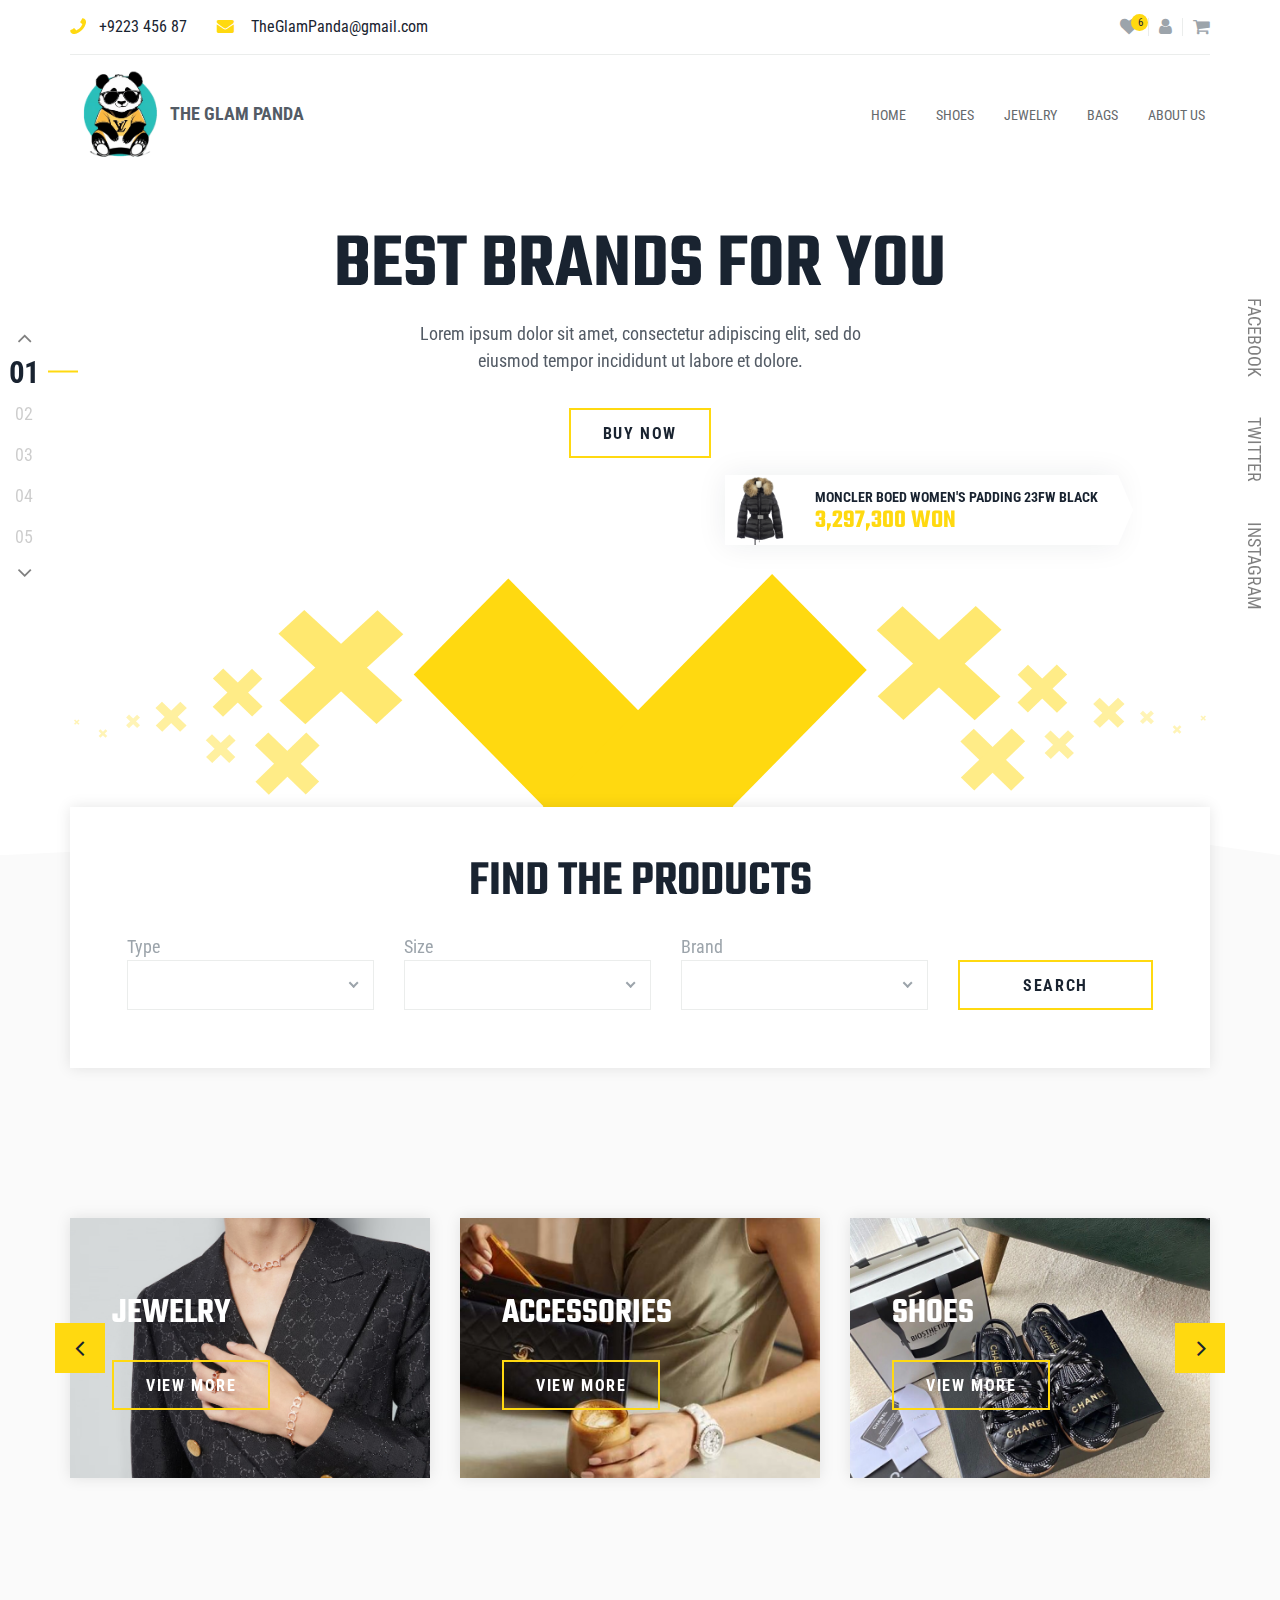
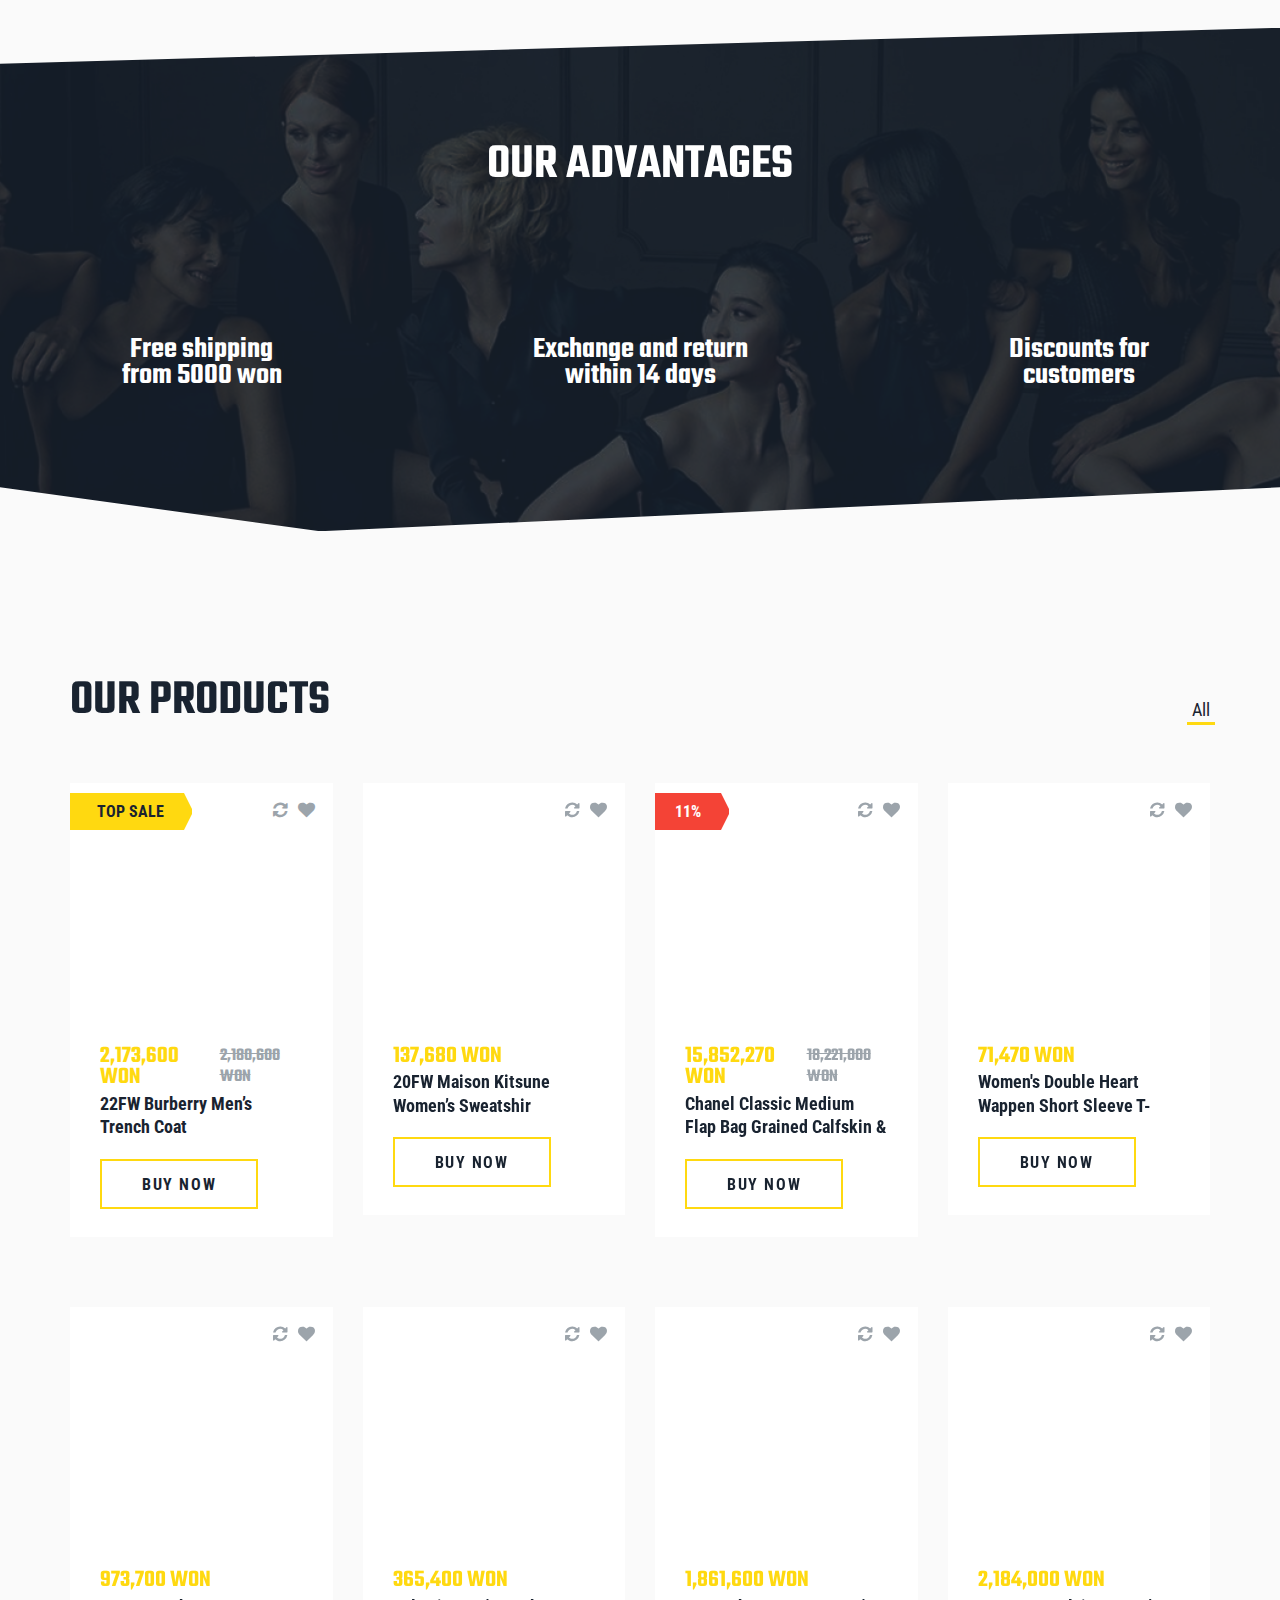
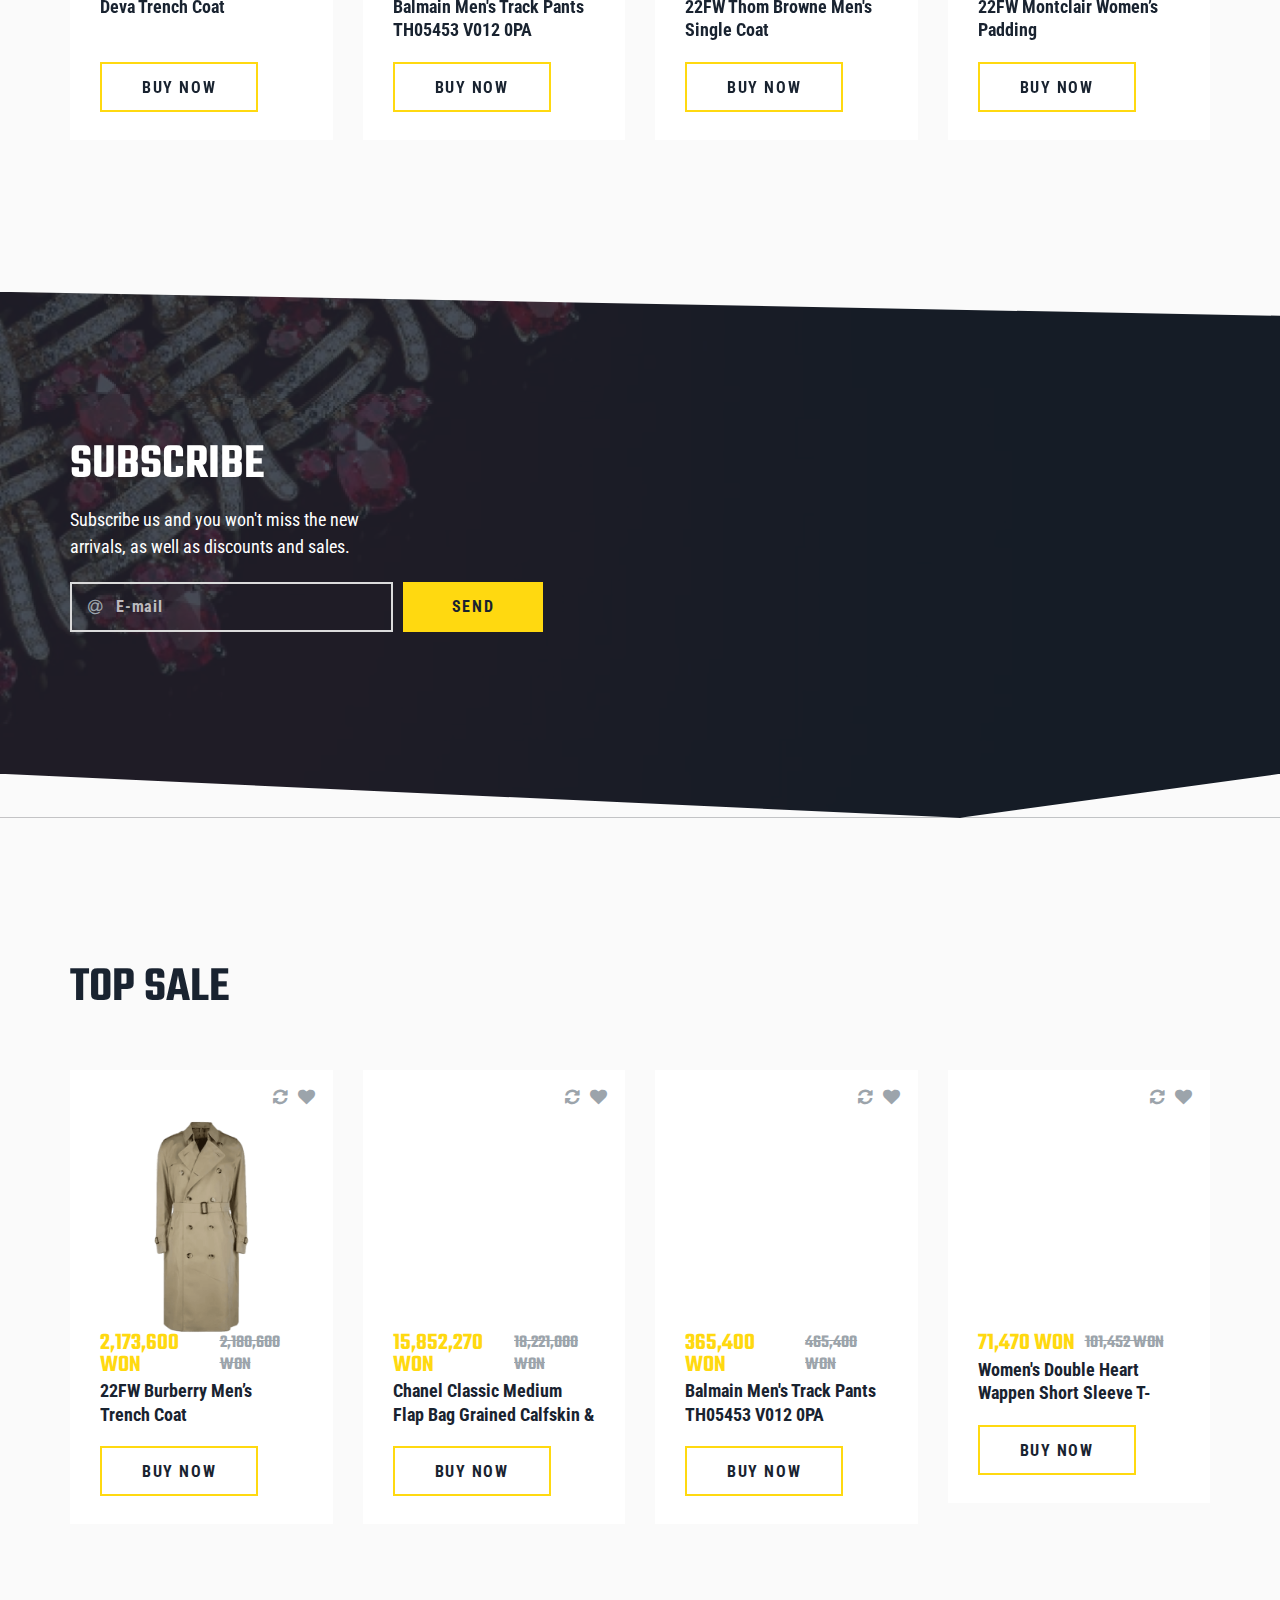
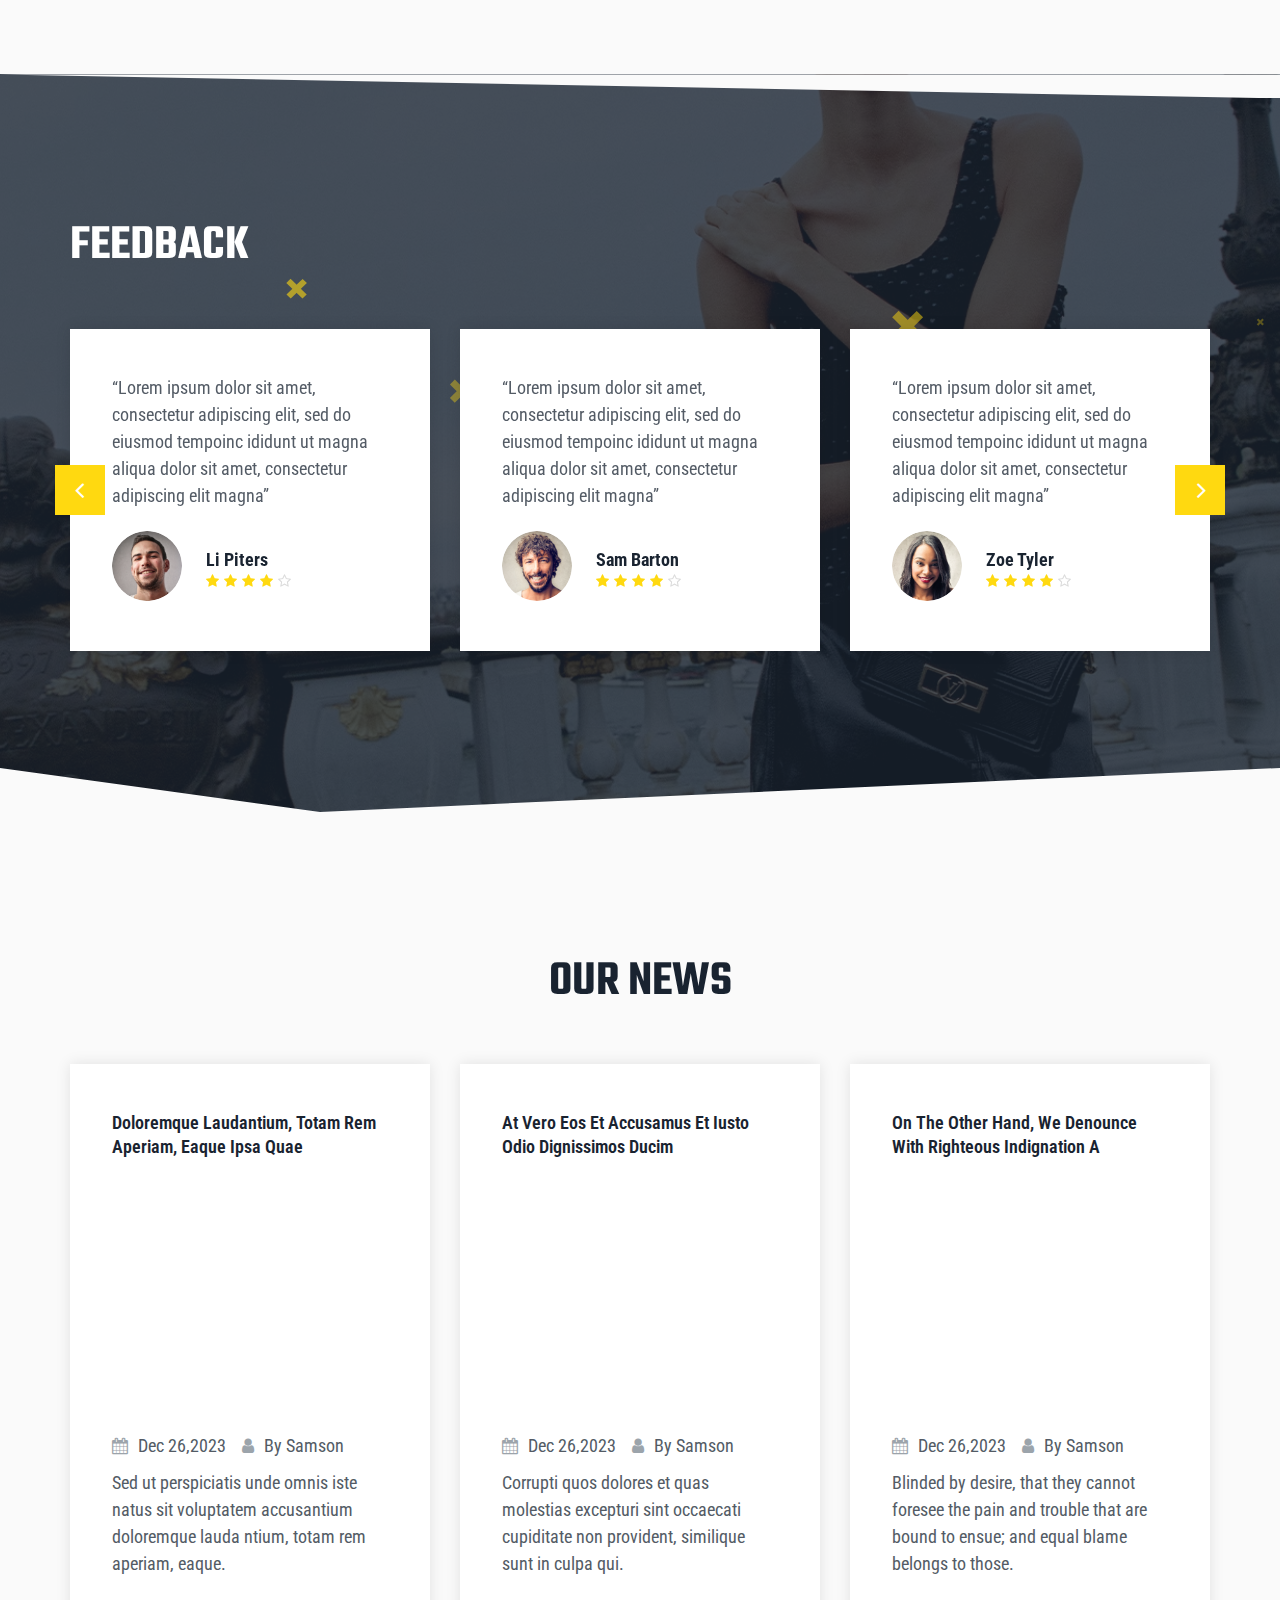
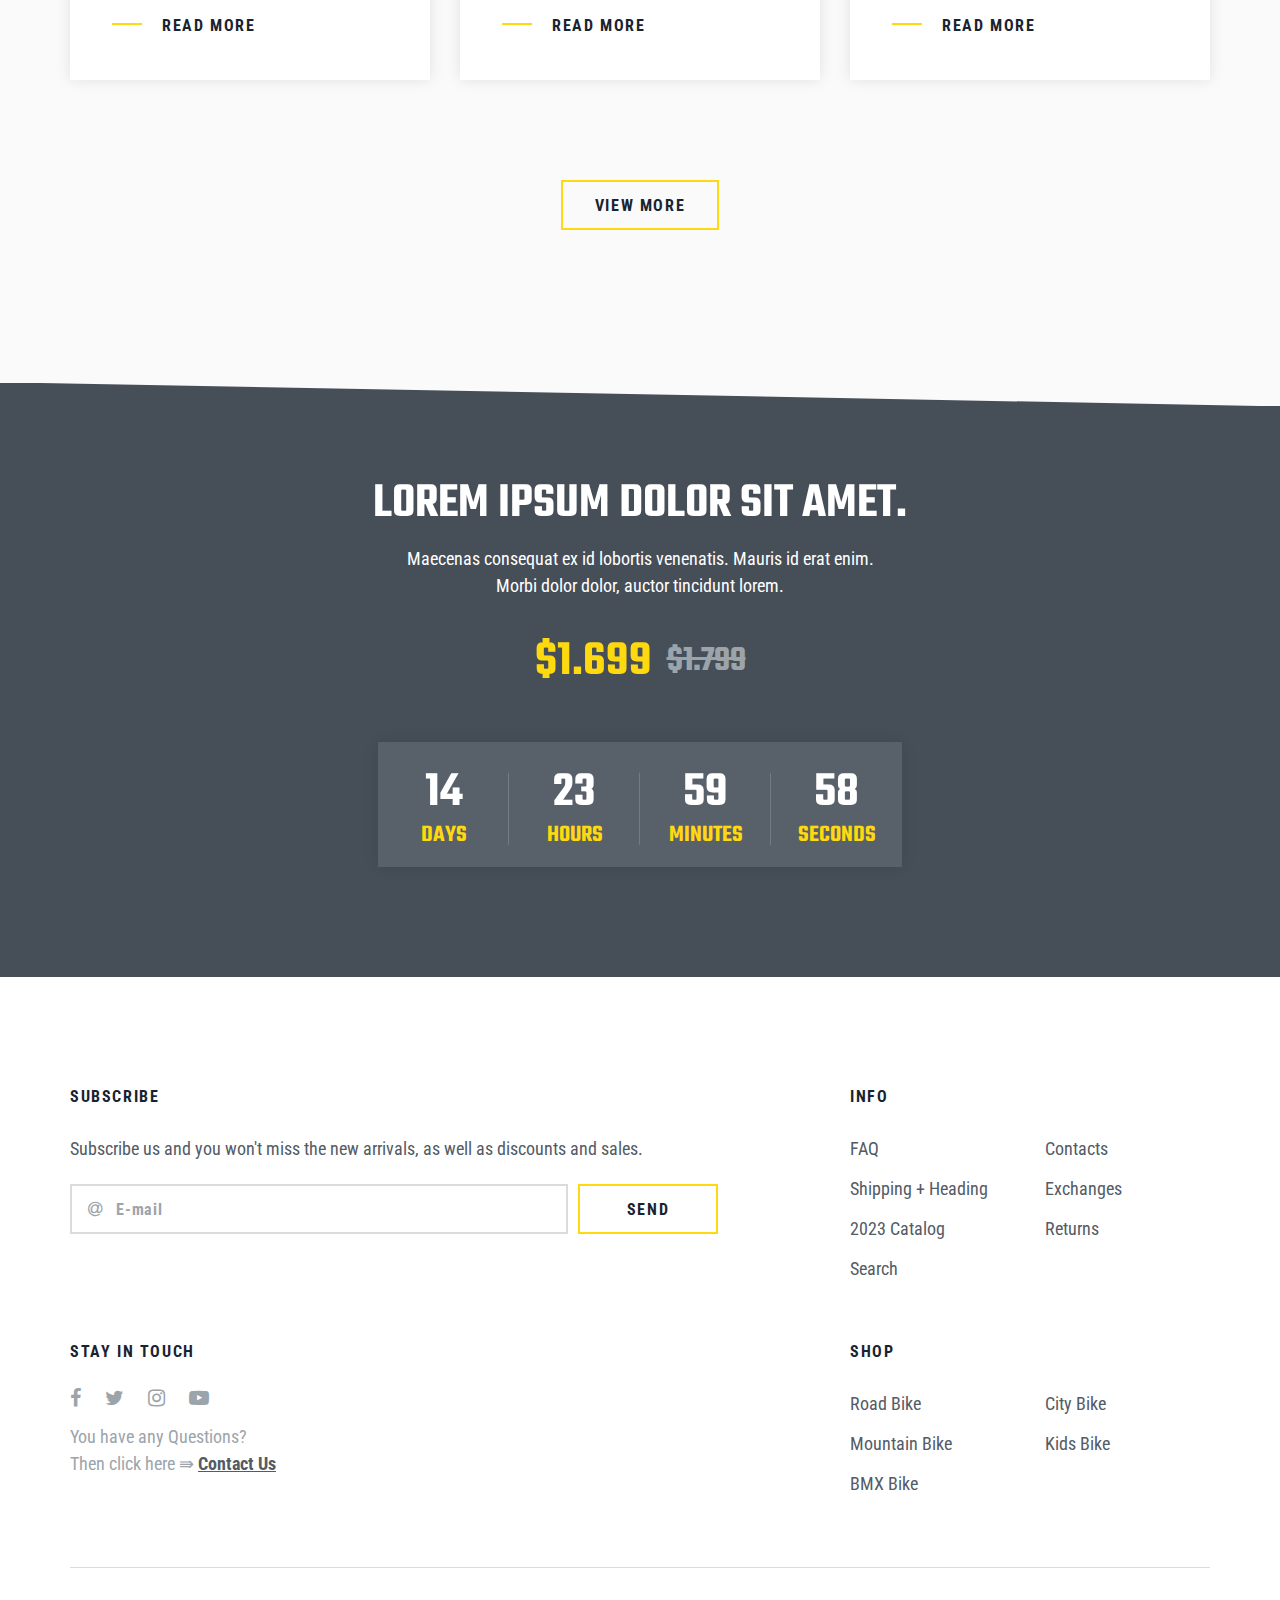
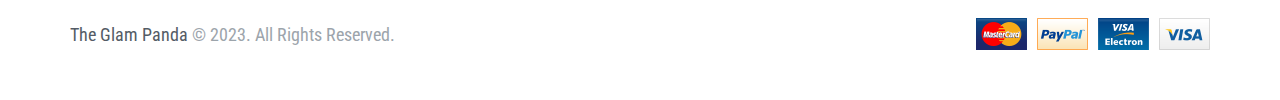
==== commit 56d2d51c: "Update index.html" ====
--- a/index.html
+++ b/index.html
@@ -17,6 +17,11 @@
 	<link rel="stylesheet" href="assets/css/nice-select.css">
 	<link rel="stylesheet" href="assets/css/animate.css">
 	<link rel="stylesheet" href="assets/css/style.css">
+	<style>
+		.logo b {
+			padding-top: 35px;
+		}
+	</style>
 </head>
 
 <body id="home" class="inner-scroll">
@@ -54,7 +59,7 @@
 		</div>
 		<div class="header-menu">
 			<div class="container">
-				<a href="index.html" class="logo"><img src="assets/img/logo.png" style="height: 50px;" alt="logo"></a>
+				<a href="index.html" class="logo"><img src="assets/img/logo.png" style="height: 100px;" alt="logo"><b>THE GLAM PANDA</b></a>
 				<nav class="nav-menu">
 					<ul class="nav-list">
 						<li class="dropdown">
@@ -233,46 +238,37 @@
 			<div class="slider-categ-bicycle">
 				<div class="slide-categ-bicycle">
 					<div class="categ-bicycle-item">
-						<img src="assets/img/man-banner.png" alt="category">
+						<img src="assets/img/Group 6.jpg" alt="category">
 						<div class="categ-bicycle-info">
-							<h4 class="title">Man's<br>& Brand</h4>
-							<a href="man's.html" class="btn"><span>view more</span></a>
+							<h4 class="title" style="color: white;">Jewelry</h4>
+							<a href="jewelry.html" class="btn"><span style="color: white;">view more</span></a>
 						</div>
 					</div>
 				</div>
 				<div class="slide-categ-bicycle">
 					<div class="categ-bicycle-item">
-						<img src="assets/img/Jewelry-banner.jpeg" alt="category">
+						<img src="assets/img/Group7.jpeg" alt="category">
 						<div class="categ-bicycle-info">
-							<h4 class="title">Jewelry</h4>
-							<a href="jewelry.html" class="btn"><span>view more</span></a>
+							<h4 class="title" style="color: white;">ACCESSORIES</h4>
+							<a href="woman's.html" class="btn"><span style="color: white;">view more</span></a>
 						</div>
 					</div>
 				</div>
 				<div class="slide-categ-bicycle">
 					<div class="categ-bicycle-item">
-						<img src="assets/img/woman-banner.png" alt="category">
+						<img src="assets/img/Group 4.jpg" alt="category">
 						<div class="categ-bicycle-info">
-							<h4 class="title">Woman's <br>& Brand</h4>
-							<a href="woman's.html" class="btn"><span>view more</span></a>
+							<h4 class="title" style="color: white;">Shoes</h4>
+							<a href="shoes.html" class="btn"><span style="color: white;">view more</span></a>
 						</div>
 					</div>
 				</div>
 				<div class="slide-categ-bicycle">
 					<div class="categ-bicycle-item">
-						<img src="assets/img/shoes-banner.jpg" alt="category">
+						<img src="assets/img/Group 5.jpg" alt="category">
 						<div class="categ-bicycle-info">
-							<h4 class="title">Shoes</h4>
-							<a href="shoes.html" class="btn"><span>view more</span></a>
-						</div>
-					</div>
-				</div>
-				<div class="slide-categ-bicycle">
-					<div class="categ-bicycle-item">
-						<img src="assets/img/bag-banner.jpeg" alt="category">
-						<div class="categ-bicycle-info">
-							<h4 class="title">Bags</h4>
-							<a href="bag.html" class="btn"><span>view more</span></a>
+							<h4 class="title" style="color:white;">Bags</h4>
+							<a href="bag.html" class="btn"><span style="color:white;">view more</span></a>
 						</div>
 					</div>
 				</div>
@@ -282,7 +278,7 @@
 	<!--============ S-CATEGORY-BICYKLE END ============-->
 
 	<!--=============== S-OUR-ADVANTAGES ===============-->
-	<section class="s-our-advantages" style="background-image: url(assets/img/bg-ADVANTAGES1.jpg);">
+	<section class="s-our-advantages" style="background-image: url(assets/img/image\ 1.jpg);">
 		<span class="mask"></span>
 		<div class="container">
 			<h2 class="title">Our Advantages</h2>
@@ -1152,7 +1148,7 @@
 	<!--================ S-PRODUCTS END ================-->
 
 	<!--================== S-SUBSCRIBE ==================-->
-	<section class="s-subscribe" style="background-image: url(assets/img/bg-subscribe-img.jpeg);">
+	<section class="s-subscribe" style="background-image: url(assets/img/Mask\ group.jpg);">
 		<span class="mask"></span>
 		<span class="subscribe-effect wow fadeIn" data-wow-duration="1s" style="background-image: url(assets/img/subscribe-effect.svg);"></span>
 		<div class="container">
@@ -1165,7 +1161,7 @@
 					<button type="submit" class="btn btn-form btn-yellow"><span>send</span></button>
 				</form>
 			</div>
-			<img class="wow fadeInRightBlur rx-lazy" height="530px" width="460px" data-wow-duration=".8s" data-wow-delay=".3s" src="assets/img/placeholder-all.png" data-src="assets/img/subscribe-image.png" alt="img">
+			<img class="wow fadeInRightBlur rx-lazy" data-wow-duration=".8s" height="510px" data-wow-delay=".3s" src="assets/img/placeholder-all.png" data-src="assets/img/IM.png" alt="img">
 		</div>
 	</section>
 	<!--================ S-SUBSCRIBE END ================-->
@@ -1284,7 +1280,7 @@
 	<!--================ S-TOP-SALE END ================-->
 
 	<!--================== S-FEEDBACK ==================-->
-	<section class="s-feedback" style="background-image: url(assets/img/bg-feedback-img.jpg);">
+	<section class="s-feedback" style="background-image: url(assets/img/Mask\ group.png);">
 		<span class="effwct-bg-feedback" style="background-image: url(assets/img/effect-bg-feedback.svg);"></span>
 		<span class="mask"></span>
 		<div class="container">
@@ -1384,7 +1380,7 @@
 					<div class="news-item">
 						<h6 class="title"><a href="news.html">doloremque laudantium, totam rem aperiam, eaque ipsa quae</a></h6>
 						<div class="news-post-thumbnail">
-							<a href="news.html"><img class="rx-lazy" src="assets/img/placeholder-all.png" data-src="assets/img/new-img.jpeg" alt="news"></a>
+							<a href="news.html"><img class="rx-lazy" src="assets/img/placeholder-all.png" data-src="assets/img/a.jpg" alt="news"></a>
 						</div>
 						<div class="meta">
 							<span class="date"><i class="fa fa-calendar" aria-hidden="true"></i> Dec 26,2023</span>
@@ -1400,7 +1396,7 @@
 					<div class="news-item">
 						<h6 class="title"><a href="news.html">At vero eos et accusamus et iusto odio dignissimos ducim</a></h6>
 						<div class="news-post-thumbnail">
-							<a href="single-news.html"><img class="rx-lazy" src="assets/img/placeholder-all.png" data-src="assets/img/new-img-2.jpg" alt="news"></a>
+							<a href="single-news.html"><img class="rx-lazy" src="assets/img/placeholder-all.png" data-src="assets/img/2.jpg" alt="news"></a>
 						</div>
 						<div class="meta">
 							<span class="date"><i class="fa fa-calendar" aria-hidden="true"></i> Dec 26,2023</span>
@@ -1416,7 +1412,7 @@
 					<div class="news-item">
 						<h6 class="title"><a href="news.html">On the other hand, we denounce with righteous indignation a</a></h6>
 						<div class="news-post-thumbnail">
-							<a href="news.html"><img class="rx-lazy" src="assets/img/placeholder-all.png" data-src="assets/img/new-img-3.jpg" alt="news"></a>
+							<a href="news.html"><img class="rx-lazy" src="assets/img/placeholder-all.png" data-src="assets/img/3.jpg" alt="news"></a>
 						</div>
 						<div class="meta">
 							<span class="date"><i class="fa fa-calendar" aria-hidden="true"></i> Dec 26,2023</span>
@@ -1435,12 +1431,9 @@
 	<!--================ S-OUR-NEWS END ================-->
 
 	<!--=================== S-BANNER ===================-->
-	<section class="s-banner" style="background-image: url(assets/img/bg-section-banner-img.jpg);">
+	<section class="s-banner" style="background-image: url(assets/img/image\ 2.jpg);">
 		<span class="mask"></span>
-		<div class="banner-img">
-			<div class="banner-img-bg wow fadeIn" data-wow-duration=".6s" style="background-image: url(assets/img/effect-section-banner.svg);"></div>
-			<img class="rx-lazy wow fadeInLeftBlur" height="500px" data-wow-duration=".8s" data-wow-delay=".3s" src="assets/img/placeholder-all.png" data-src="assets/img/section-banner-img.png" alt="img">
-		</div>
+		
 		<div class="container">
 			<h2 class="title">Lorem ipsum dolor sit amet.</h2>
 			<p class="slogan">Maecenas consequat ex id lobortis venenatis. Mauris id erat enim. Morbi dolor dolor, auctor tincidunt lorem.</p>
--- a/assets/css/nice-select.css
+++ b/assets/css/nice-select.css
@@ -0,0 +1,142 @@
+.nice-select {
+    width: 100%;
+    -webkit-tap-highlight-color: transparent;
+    background-color: #fff;
+    border-radius: 5px;
+    border: solid 1px #ebedec;
+    box-sizing: border-box;
+    clear: both;
+    cursor: pointer;
+    display: block;
+    font-family: inherit;
+    font-size: 15px;
+    font-weight: normal;
+    height: 50px;
+    line-height: 48px;
+    outline: none;
+    padding-left: 27px;
+    padding-right: 30px;
+    position: relative;
+    text-align: left !important;
+    -webkit-transition: all 0.2s ease-in-out;
+    transition: all 0.2s ease-in-out;
+    user-select: none;
+    white-space: nowrap;
+    color: #65696C;
+  }
+  .nice-select:hover {
+    border-color: #ebedec; 
+  }
+  .nice-select:active, .nice-select.open, .nice-select:focus {
+    border-color: #ebedec; 
+  }
+  .nice-select:after {
+    border-bottom: 2px solid #9ca4ab;
+    border-right: 2px solid #9ca4ab;
+    content: '';
+    display: block;
+    height: 7px;
+    width: 7px; 
+    margin-top: -5px;
+    pointer-events: none;
+    position: absolute;
+    right: 17px;
+    top: 50%;
+    transform-origin: 66% 66%;
+    transform: rotate(45deg);
+    transition: all 0.15s ease-in-out;
+  }
+  .nice-select.open:after {
+    -webkit-transform: rotate(-135deg);
+    -ms-transform: rotate(-135deg);
+    transform: rotate(-135deg); 
+  }
+  .nice-select.open .list {
+    opacity: 1;
+    pointer-events: auto;
+    transform: scale(1) translateY(0); 
+  }
+  .nice-select.disabled {
+    border-color: #ededed;
+    color: #999;
+    pointer-events: none; 
+  }
+  .nice-select.disabled:after {
+    border-color: #cccccc; 
+  }
+  .nice-select.wide {
+    width: 100%; 
+  }
+  .nice-select.wide .list {
+    left: 0 !important;
+    right: 0 !important; 
+  }
+  .nice-select.right {
+    float: right; 
+  }
+  .nice-select.right .list {
+    left: auto;
+    right: 0; 
+  }
+  .nice-select.small {
+    font-size: 12px;
+    height: 36px;
+    line-height: 34px; 
+  }
+  .nice-select.small:after {
+    height: 4px;
+    width: 4px; 
+  }
+  .nice-select.small .option {
+    line-height: 34px;
+    min-height: 34px; 
+  }
+  .nice-select .list {
+    width: 100%;
+    background-color: #fff;
+    border-radius: 5px;
+    box-shadow: 0 0 0 1px rgba(68, 68, 68, 0.11);
+    box-sizing: border-box;
+    margin-top: 4px;
+    opacity: 0;
+    overflow: hidden;
+    padding: 0;
+    pointer-events: none;
+    position: absolute;
+    top: 100%;
+    left: 0;
+    transform-origin: 50% 0;
+    transform: scale(0.75) translateY(-21px);
+    transition: all 0.2s cubic-bezier(0.5, 0, 0, 1.25), opacity 0.15s ease-out;
+    z-index: 9; 
+  }
+  .nice-select .option {
+    cursor: pointer;
+    font-weight: 400;
+    line-height: 40px;
+    list-style: none;
+    min-height: 40px;
+    outline: none;
+    padding-left: 27px;
+    padding-right: 29px;
+    text-align: left;
+    -webkit-transition: all 0.2s;
+    transition: all 0.2s;
+  }
+  .nice-select .option:hover, .nice-select .option.focus, .nice-select .option.selected.focus {
+    background-color: #f6f6f6; 
+  }
+  .nice-select .option.selected {
+    font-weight: bold; 
+  }
+  .nice-select .option.disabled {
+    background-color: transparent;
+    color: #999;
+    cursor: default; 
+  }
+  .no-csspointerevents .nice-select .list {
+    display: none; 
+  }
+  .no-csspointerevents .nice-select.open .list {
+    display: block; 
+  }--- a/assets/css/style.css
+++ b/assets/css/style.css
@@ -0,0 +1 @@
+@import url("https://fonts.googleapis.com/css?family=Teko:400,600,700&display=swap");@import url("https://fonts.googleapis.com/css?family=Roboto+Condensed:400,400i,700&display=swap");html,body,div,span,applet,object,iframe,h1,h2,h3,h4,h5,h6,p,blockquote,pre,a,abbr,acronym,address,big,cite,code,del,dfn,em,img,ins,kbd,q,s,samp,small,strike,strong,sub,sup,tt,var,b,u,i,center,dl,dt,dd,ol,ul,li,fieldset,form,label,legend,table,caption,tbody,tfoot,thead,tr,th,td,article,aside,canvas,details,embed,figure,figcaption,footer,header,hgroup,menu,nav,output,ruby,section,summary,time,mark,audio,video{margin:0;padding:0;border:0;font:inherit;font-size:100%;vertical-align:baseline}html{line-height:1}ol,ul{list-style:none}table{border-collapse:collapse;border-spacing:0}th,td{text-align:left;font-weight:normal;vertical-align:middle}a img{border:none}article,aside,details,figcaption,figure,footer,header,hgroup,main,menu,nav,section,summary{display:block}strong,b{font-weight:bold}html{-webkit-text-size-adjust:100%;-ms-text-size-adjust:100%}*{-webkit-box-sizing:border-box;box-sizing:border-box;outline:none !important;-webkit-tap-highlight-color:transparent}*:before,*:after{-webkit-box-sizing:border-box;box-sizing:border-box}*::-moz-selection{background:rgba(255,217,16,0.6);color:#192330}*::selection{background:rgba(255,217,16,0.6);color:#192330}html{-webkit-text-size-adjust:100%;-ms-text-size-adjust:100%}body{color:#535b65;line-height:1.5;font-size:18px;font-family:"Roboto Condensed",sans-serif;min-width:320px;background-color:#fafafa;overflow-x:hidden;position:relative}.hide{display:none}button,input[type="button"],input[type="submit"]{-webkit-appearance:button;cursor:pointer;font-family:"Roboto Condensed",sans-serif}button[disabled],html input[disabled]{cursor:default}button::-moz-focus-inner,input::-moz-focus-inner{padding:0;border:0}h1,h2,h3,h4,h5,h6{font-family:"Teko",sans-serif;color:#192330;font-weight:600;line-height:0.85em;letter-spacing:0;text-transform:uppercase}h1 a,h2 a,h3 a,h4 a,h5 a,h6 a{color:#192330}.home-dark h1,.home-dark h2,.home-dark h3,.home-dark h4,.home-dark h5,.home-dark h6{font-style:normal;color:#fff}.home-dark h1 a,.home-dark h2 a,.home-dark h3 a,.home-dark h4 a,.home-dark h5 a,.home-dark h6 a{color:#fff}.home-dark h1 a:hover,.home-dark h2 a:hover,.home-dark h3 a:hover,.home-dark h4 a:hover,.home-dark h5 a:hover,.home-dark h6 a:hover{color:#23c050}.home-dark .social-list li a:hover i{color:#23c050}h1 a:hover,h2 a:hover,h3 a:hover,h4 a:hover,h5 a:hover,h6 a:hover{color:#ffd910;text-decoration:none}h1{font-size:76px}h2{font-size:50px}h3{font-size:42px}h4{font-size:36px}h5{font-size:24px}h6{font-size:18px}a{text-decoration:none;color:#535b65;-webkit-transition:.35s ease;transition:.35s ease}a:hover{color:#ffd910}i{color:#9ca4ab;-webkit-transition:.35s ease;transition:.35s ease}@media (max-width: 1199px){h1{font-size:50px}h2{font-size:40px}h3{font-size:32px}h4{font-size:28px}h5{font-size:22px}h6{font-size:16px}body{font-size:16px}}@media (max-width: 767px){h1{font-size:40px}h2{font-size:30px}h3{font-size:26px}h4{font-size:22px}h5{font-size:20px}}body{overflow:hidden}body.page-loaded{overflow:auto;overflow-x:hidden}body.page-loaded .preloader-cover{-webkit-transition:0.8s cubic-bezier(0.65, 0.05, 0.36, 1) 0.3s;transition:0.8s cubic-bezier(0.65, 0.05, 0.36, 1) 0.3s;opacity:0;pointer-events:none}.home-dark .preloader-cover{background-color:#161616}.preloader-cover{z-index:9999999;position:fixed;top:0;left:0;width:100%;height:100%;background-color:#fff;opacity:1}@-webkit-keyframes loader{0%, 10%, 100%{width:80px;height:80px}65%{width:150px;height:150px}}@keyframes loader{0%, 10%, 100%{width:80px;height:80px}65%{width:150px;height:150px}}@-webkit-keyframes loaderBlock{0%, 30%{-webkit-transform:rotate(0);transform:rotate(0)}55%{background-color:#ffd910}100%{-webkit-transform:rotate(90deg);transform:rotate(90deg)}}@keyframes loaderBlock{0%, 30%{-webkit-transform:rotate(0);transform:rotate(0)}55%{background-color:#ffd910}100%{-webkit-transform:rotate(90deg);transform:rotate(90deg)}}@-webkit-keyframes loaderBlockInverse{0%, 20%{-webkit-transform:rotate(0);transform:rotate(0)}55%{background-color:#ffd910}100%{-webkit-transform:rotate(-90deg);transform:rotate(-90deg)}}@keyframes loaderBlockInverse{0%, 20%{-webkit-transform:rotate(0);transform:rotate(0)}55%{background-color:#ffd910}100%{-webkit-transform:rotate(-90deg);transform:rotate(-90deg)}}.preloader{position:absolute;top:50%;left:50%;width:80px;height:80px;-webkit-transform:translate(-50%, -50%) rotate(45deg) translate3d(0, 0, 0);transform:translate(-50%, -50%) rotate(45deg) translate3d(0, 0, 0);-webkit-animation:loader 1.2s infinite ease-in-out;animation:loader 1.2s infinite ease-in-out}.preloader span{position:absolute;display:block;width:40px;height:40px;background-color:#ffd910;-webkit-animation:loaderBlock 1.2s infinite ease-in-out both;animation:loaderBlock 1.2s infinite ease-in-out both}.preloader span:nth-child(1){top:0;left:0}.preloader span:nth-child(2){top:0;right:0;-webkit-animation:loaderBlockInverse 1.2s infinite ease-in-out both;animation:loaderBlockInverse 1.2s infinite ease-in-out both}.preloader span:nth-child(3){bottom:0;left:0;-webkit-animation:loaderBlockInverse 1.2s infinite ease-in-out both;animation:loaderBlockInverse 1.2s infinite ease-in-out both}.preloader span:nth-child(4){bottom:0;right:0}header{background:#fff;min-height:50px;position:relative;width:100%;z-index:10}.nav-menu{width:100% !important;position:absolute;left:-100%;top:100%;z-index:3;background:#fff;height:calc(100vh - 50px);-webkit-transition:.3s ease-in-out;transition:.3s ease-in-out;opacity:0;padding:30px 0}.nav-menu.active{left:0;opacity:1}@media (min-width: 768px){.nav-menu{margin-top:0;display:block !important;width:auto !important;position:relative;left:auto;top:auto;background-color:transparent;z-index:0;height:auto;opacity:1;padding:0}}.nav-list>li{position:relative}.nav-list>li>a{font-size:14px;text-decoration:none;padding:0 15px;line-height:29px;position:relative;font-weight:400;letter-spacing:0;position:relative;text-transform:uppercase;display:-webkit-box;display:-ms-flexbox;display:flex;-webkit-box-pack:justify;-ms-flex-pack:justify;justify-content:space-between;-webkit-box-align:center;-ms-flex-align:center;align-items:center;-webkit-transition:all 0.35s ease;transition:all 0.35s ease;color:#65696C;font-family:"Roboto Condensed",sans-serif}.nav-list>li>a:before{display:none}.nav-list>li>a i{margin-left:5px;font-size:12px}.nav-list>li:hover a,.nav-list>li.active a{color:#ffd910}.nav-list>li:hover a i,.nav-list>li.active a i{color:#ffd910}@media (min-width: 768px){.nav-list{display:-webkit-box;display:-ms-flexbox;display:flex;-webkit-box-align:center;-ms-flex-align:center;align-items:center;-webkit-box-pack:center;-ms-flex-pack:center;justify-content:center;overflow:visible;max-height:none}.nav-list>li{margin-left:17px}.nav-list>li:first-child{margin-left:0}.nav-list>li>a{padding:0 5px}.nav-list>li>a:before{content:'';position:absolute;display:block;top:-27px;left:50%;height:3px;width:0;-webkit-transform:translate(-50%, 0);transform:translate(-50%, 0);background-color:#ffd910;-webkit-transition:.35s ease;transition:.35s ease}.nav-list>li>a:hover:before{width:100%}}.nav-list li.dropdown ul{background-color:transparent;min-width:100%;display:none;padding-left:0 !important;padding-right:0 !important;-webkit-box-shadow:0px 0px 5px rgba(0,0,0,0.15);box-shadow:0px 0px 5px rgba(0,0,0,0.15)}.nav-list li.dropdown ul li{text-align:left}.nav-list li.dropdown ul li.active a{color:#ffd910;opacity:1}.nav-list li.dropdown ul li a{font-family:"Roboto Condensed",sans-serif;text-transform:capitalize;letter-spacing:0;text-decoration:none;padding:0px 15px;font-size:14px;color:#fff;opacity:.5;display:inline-block}.nav-list li.dropdown ul li a:hover{opacity:1}@media (min-width: 768px){.nav-list li.dropdown ul{-webkit-box-shadow:0px 0px 24px rgba(0,0,0,0.15);box-shadow:0px 0px 24px rgba(0,0,0,0.15);background-color:#535b65;padding:15px 0 !important;display:block !important;border-radius:0;left:0;position:absolute;top:100%;margin-top:26px;min-width:180px;-webkit-transition:all 0.3s ease-in;transition:all 0.3s ease-in;opacity:0;pointer-events:none;-webkit-transform:translateY(30px);transform:translateY(30px)}.nav-list li.active ul{pointer-events:auto;-webkit-transition-timing-function:ease-out;transition-timing-function:ease-out;opacity:1;-webkit-transform:translateY(0px);transform:translateY(0px)}.nav-list li.dropdown ul li{display:block}}.nav-btn{display:block;height:42px;position:absolute;right:0;top:0;width:60px;padding:6px 15px;display:block;z-index:4;overflow:hidden;text-align:right}@media (min-width: 768px){.nav-btn{display:none}}.nav-btn span{background-color:#192330;height:2px;width:100%;display:block;margin:6px 0;position:relative;-webkit-transition:all 0.4s ease, visibility 0.1s ease;transition:all 0.4s ease, visibility 0.1s ease}.nav-btn.active span{height:2px;-webkit-transform-origin:0;transform-origin:0}.nav-btn.active span:first-child{-webkit-transform:rotate(45deg);transform:rotate(45deg);top:-3px;right:-6px}.nav-btn.active span:last-child{-webkit-transform:rotate(-45deg);transform:rotate(-45deg);right:-6px;top:2px}.nav-btn.active span:nth-child(2){visibility:hidden}body.no-scroll{overflow:hidden}.logo{display:-webkit-box;display:-ms-flexbox;display:flex}.header-dark{position:absolute;top:0;left:0;width:100%;background-color:transparent}.header-dark .top-panel-cover{border-color:rgba(255,255,255,0.2)}.header-dark .top-panel-cover .icon-right-list li a:hover i{color:#23c050}.header-dark .top-panel-cover .icon-right-list .header-like span{background-color:#23c050;color:#fff}.header-dark .top-panel-left,.header-dark .top-panel-center,.header-dark .top-panel-right{width:33.33%;display:-webkit-box;display:-ms-flexbox;display:flex}.header-dark .top-panel-left .header-cont a{color:#9ca4ab}.header-dark .top-panel-left .header-cont a i{color:#23c050}.header-dark .top-panel-left .header-cont a:hover{color:#23c050}.header-dark .top-panel-center{-webkit-box-pack:center;-ms-flex-pack:center;justify-content:center}.header-dark .top-panel-center .logo img{display:block;max-height:38px}.header-dark .top-panel-right{-webkit-box-pack:end;-ms-flex-pack:end;justify-content:flex-end}.header-dark .nav-list>li>a{font-size:14px;color:#fff}.header-dark .nav-list>li>a i{color:#fff}.header-dark .nav-list>li>a:before{background-color:#23c050}.header-dark .nav-list li.dropdown ul li.active a{color:#23c050}.header-two-search{display:-webkit-box;display:-ms-flexbox;display:flex;-webkit-box-pack:end;-ms-flex-pack:end;justify-content:flex-end;position:relative}.header-two-search form.subscribe-form{-webkit-transition:.3s ease;transition:.3s ease;opacity:0;z-index:-1;min-width:0;width:0;position:absolute;top:100%;right:0;margin-top:17px;overflow:hidden;pointer-events:none}.header-two-search form.subscribe-form .inp-form{border-color:rgba(255,255,255,0.4);color:#fff}.header-two-search form.subscribe-form .inp-form:hover,.header-two-search form.subscribe-form .inp-form:focus{border-color:#23c050}.header-two-search form.subscribe-form .btn-form{color:#23c050}.header-two-search form.subscribe-form .btn-form:hover{color:#f57212}.header-two-search.active form.subscribe-form{width:470px;min-width:470px;opacity:1;z-index:2;pointer-events:auto}.header-two-search .header-search-icon{padding:5px 0;width:44px;text-align:right;cursor:pointer;-webkit-transition:.3s ease;transition:.3s ease;color:#23c050;font-size:20px}.header-two-search .header-search-icon:hover{opacity:.6}.top-panel{margin-bottom:0}.top-panel-cover{padding:15px 0;border-bottom:1px solid #ebedec;display:-webkit-box;display:-ms-flexbox;display:flex;-webkit-box-pack:justify;-ms-flex-pack:justify;justify-content:space-between;-webkit-box-align:center;-ms-flex-align:center;align-items:center}.top-panel-cover .icon-right-list{display:-webkit-box;display:-ms-flexbox;display:flex;-webkit-box-align:center;-ms-flex-align:center;align-items:center;margin-right:-10px}.top-panel-cover .icon-right-list li:first-child a{border-left:none}.top-panel-cover .icon-right-list li a{display:block;position:relative;padding:0 10px;border-left:1px solid #ebedec;line-height:17px}.top-panel-cover .icon-right-list li a:hover i{color:#ffd910}.top-panel-cover .icon-right-list .header-like{position:relative}.top-panel-cover .icon-right-list .header-like span{position:absolute;top:-4px;right:0;text-align:center;line-height:17px;width:17px;font-size:11px;padding-left:1px;font-weight:400;text-shadow:0px 0px 24px rgba(0,0,0,0.15);color:#192330;border-radius:50%;background-color:#ffd910}.header-cont{display:-webkit-box;display:-ms-flexbox;display:flex;-webkit-box-align:center;-ms-flex-align:center;align-items:center;font-size:16px}.header-cont li{margin-right:42px}.header-cont li:last-child{margin-right:0}.header-cont li a{color:#192330}.header-cont li a i{color:#ffd910}.header-cont li a:hover{color:#ffd910}.header-cont i{margin-right:13px;font-size:17px}.header-cont i.fa-phone{font-size:20px;-webkit-transform:rotateY(180deg);transform:rotateY(180deg);position:relative;top:2px}.header-menu{padding:18px 0}.header-menu .container{width:100%;display:-webkit-box;display:-ms-flexbox;display:flex;-webkit-box-align:center;-ms-flex-align:center;align-items:center;-webkit-box-pack:justify;-ms-flex-pack:justify;justify-content:space-between}.s-header-title{background-color:#192330;min-height:200px;padding:30px 0 45px;display:-webkit-box;display:-ms-flexbox;display:flex;-webkit-box-align:center;-ms-flex-align:center;align-items:center;text-align:center;position:relative;overflow:hidden}.s-header-title:before{content:'';position:absolute;top:0;left:0;width:100%;height:100%;z-index:1;background-position:center;background-size:cover;background-repeat:no-repeat;background-image:url(../img/bg-effect-header.svg)}.s-header-title:after{content:'';position:absolute;bottom:0;left:0;width:100%;height:30px;background-color:#fafafa;z-index:3;-webkit-clip-path:polygon(100% 0, 0 100%, 100% 100%);clip-path:polygon(100% 0, 0 100%, 100% 100%)}.s-header-title .container{position:relative;z-index:2}.s-header-title h1{color:#ffd910;line-height:1.2em}.breadcrambs{display:-webkit-box;display:-ms-flexbox;display:flex;-webkit-box-align:center;-ms-flex-align:center;align-items:center;-webkit-box-pack:center;-ms-flex-pack:center;justify-content:center;white-space:nowrap;overflow:hidden;color:#fff}.breadcrambs li{margin-right:10px}.breadcrambs li:after{content:'/';margin-left:10px}.breadcrambs li:last-child{margin-right:0}.breadcrambs li:last-child:after{display:none}.breadcrambs li a{color:#fff}.breadcrambs li a:hover{color:#ffd910}@media (max-width: 1280px){.header-menu{padding:10px 0}.nav-list>li{margin-left:20px}.nav-list>li>a:before{top:-20px}.header-cont li{margin-right:30px}.nav-list li.dropdown ul{margin-top:18px}}@media (max-width: 1199px){.nav-list>li{margin-left:10px}.nav-list>li>a{font-size:14px}.nav-list>li>a i{margin-bottom:0}}@media (max-width: 991px){.nav-list>li{margin-left:10px}.nav-list>li>a{font-size:14px}.logo img{max-width:150px}.header-cont i{margin-right:8px}.top-panel-cover{padding:12px 0}.nav-list li.dropdown ul{min-width:150px}}@media (max-width: 767px){.nav-menu{overflow-y:auto}.header-cont{display:none}.nav-list{padding-bottom:30px}.nav-list>li{margin-left:0}.nav-list>li:last-child>a{margin-bottom:0}.nav-list>li>a{font-size:18px;line-height:32px;margin-bottom:5px}.nav-list>li>a i{font-size:16px;margin-bottom:6px}.nav-list li.dropdown ul{width:100% !important;padding:10px 0;margin-top:0;margin-bottom:8px}.nav-list li.dropdown ul li{text-align:left}.header-menu .container{-webkit-box-pack:center;-ms-flex-pack:center;justify-content:center}.page-error .name{font-size:80px}.header-dark .top-panel-left{display:none}.top-panel-cover{-webkit-box-orient:horizontal;-webkit-box-direction:reverse;-ms-flex-direction:row-reverse;flex-direction:row-reverse;-webkit-box-pack:end;-ms-flex-pack:end;justify-content:flex-end}.header-dark .top-panel-right{-webkit-box-pack:start;-ms-flex-pack:start;justify-content:flex-start}.header-dark .nav-menu{top:0;background:#161616;height:100vh;padding:50px 0}.header-dark .nav-btn{top:7px}.header-dark .nav-btn span{background-color:#fff}.header-dark .header-menu .container{-webkit-box-pack:end;-ms-flex-pack:end;justify-content:flex-end}.header-dark .header-menu{padding:0}.header-two-search form.subscribe-form{margin-top:5px}.nav-list li.dropdown ul li a{color:#65696C;opacity:1;padding-left:25px}.nav-list li.dropdown ul li a:hover{color:#ffd910}}@media (max-width: 575px){.header-dark .logo img{max-width:78px}.header-dark .top-panel-cover .icon-right-list li a{padding:0 7px}.header-dark .nav-btn{top:4px}}input::-webkit-input-placeholder{color:#9ca4ab}input:-ms-input-placeholder{color:#9ca4ab}input::-ms-input-placeholder{color:#9ca4ab}input::placeholder{color:#9ca4ab}textarea::-webkit-input-placeholder{color:#9ca4ab}textarea:-ms-input-placeholder{color:#9ca4ab}textarea::-ms-input-placeholder{color:#9ca4ab}textarea::placeholder{color:#9ca4ab}input[type="text"],input[type="tel"],input[type="email"],input[type="search"],textarea{display:block;width:100%;height:50px;padding:10px 10px 10px 42px;font-family:"Roboto Condensed",sans-serif;font-size:16px;line-height:18px;color:#65696C;background-color:transparent;font-weight:400;-webkit-transition:.35s ease;transition:.35s ease;border-radius:0;letter-spacing:0.05em}input[type="search"],input[type="text"],input[type="tel"],input[type="email"],input[type="search"],textarea{border:2px solid #ebedec}textarea{resize:none;height:184px;padding-top:16px}input[type="search"]:hover,input[type="search"]:focus,input[type="text"]:hover,input[type="text"]:focus,input[type="tel"]:hover,input[type="tel"]:focus,input[type="email"]:hover,input[type="email"]:focus,input[type="search"]:hover,input[type="search"]:focus,textarea:hover,textarea:focus{border-color:#ffd910;-webkit-box-shadow:0px 0px 14px rgba(0,0,0,0.1);box-shadow:0px 0px 14px rgba(0,0,0,0.1)}button,button.btn{padding:0px 30px;height:50px}.home-dark .search-form .inp-form,.home-dark .subscribe-form .inp-form{border-color:rgba(255,255,255,0.4)}.home-dark .search-form .inp-form:hover,.home-dark .search-form .inp-form:focus,.home-dark .subscribe-form .inp-form:hover,.home-dark .subscribe-form .inp-form:focus{border-color:#23c050}.nice-select{border-radius:0;color:#65696C;max-width:100%}.nice-select .current{font-size:18px;display:block;max-width:100%;overflow:hidden;white-space:nowrap;font-weight:700}.nice-select:hover{border-color:#ffd910}.nice-select .list{border-radius:0}.nice-select:active,.nice-select.open,.nice-select:focus{border-color:#ffd910}.nice-select .option.disabled{color:#535b65}.form-cover{display:-webkit-box;display:-ms-flexbox;display:flex;-ms-flex-wrap:wrap;flex-wrap:wrap;-webkit-box-pack:justify;-ms-flex-pack:justify;justify-content:space-between}.form-cover li{margin-bottom:30px;position:relative}.form-cover li:before{pointer-events:none}.inp-name,.inp-phone,.inp-email{width:calc(33.33% - 20px)}.inp-text:before,.inp-name:before,.inp-phone:before,.inp-email:before{content:'';position:absolute;font-family:'FontAwesome';font-style:normal;font-weight:normal;font-size:18px;line-height:18px;color:#9ca4ab;top:16px;left:16px}.inp-name:before{content:'\f007'}.inp-phone:before{content:'\f095'}.inp-email:before{content:'\f1fa'}.inp-text:before{content:'\f27b';top:16px}.inp-text{width:100%}.checkbox-wrap{text-align:center;margin-bottom:50px}.checkbox-cover{position:relative;display:inline-block}.checkbox-cover p{position:relative;padding-left:38px;color:#9ca4ab}.checkbox-cover p:before{content:'';display:inline-block;border:2px solid #ebedec;width:26px;height:26px;line-height:22px;font-family:FontAwesome;font-size:14px;position:absolute;top:0;left:0;text-align:center;color:#192330;border-radius:0}.checkbox-cover input{position:absolute;top:0;left:0;width:100%;height:100%;z-index:1;opacity:0;margin:0}.checkbox-cover input:checked+p:before{content:'\f00c'}.btn-form-cover{text-align:center}#success_page{color:#192330}#success_page h3{color:#ffd910}#message{position:absolute;left:0;width:100%;top:100%;text-align:center;color:#ffd910;margin:30px 0}#message .error_message{color:#f23849}.search-form,.subscribe-form{position:relative;max-width:100%;display:-webkit-box;display:-ms-flexbox;display:flex;-webkit-box-align:center;-ms-flex-align:center;align-items:center}.search-form i,.subscribe-form i{position:absolute;top:48%;-webkit-transform:translateY(-50%);transform:translateY(-50%);left:18px;z-index:2;font-size:17px;pointer-events:none;color:#9ca4ab}.search-form .inp-form,.subscribe-form .inp-form{background-color:transparent;border-radius:0;display:block;border:2px solid #dbdbdb;-webkit-transition:.35s ease;transition:.35s ease;color:#9ca4ab;font-size:16px;width:100%;max-width:323px;padding:0 20px 0 44px;font-weight:700}.search-form .inp-form:hover,.subscribe-form .inp-form:hover{border-color:#ffd910}.search-form .inp-form:focus,.subscribe-form .inp-form:focus{color:#535b65;border-color:#ffd910}.search-form input.inp-form::-webkit-input-placeholder,.subscribe-form input.inp-form::-webkit-input-placeholder{color:#9ca4ab}.search-form input.inp-form:-ms-input-placeholder,.subscribe-form input.inp-form:-ms-input-placeholder{color:#9ca4ab}.search-form input.inp-form::-ms-input-placeholder,.subscribe-form input.inp-form::-ms-input-placeholder{color:#9ca4ab}.search-form input.inp-form::placeholder,.subscribe-form input.inp-form::placeholder{color:#9ca4ab}.search-form .btn-form,.subscribe-form .btn-form{margin-left:10px}.header-two-search form.subscribe-form i{color:#fff}.header-two-search form.subscribe-form .inp-form::-webkit-input-placeholder{color:#fff}.header-two-search form.subscribe-form .inp-form:-ms-input-placeholder{color:#fff}.header-two-search form.subscribe-form .inp-form::-ms-input-placeholder{color:#fff}.header-two-search form.subscribe-form .inp-form::placeholder{color:#fff}@media (max-width: 1199px){.nice-select .current,.search-form .inp-form,.subscribe-form .inp-form,input[type="text"],input[type="tel"],input[type="email"],input[type="search"],textarea{font-size:14px}.search-form i,.subscribe-form i{left:15px}.search-form .inp-form,.subscribe-form .inp-form{padding-left:38px}}@media (max-width: 767px){.inp-name,.inp-phone,.inp-email{width:100%}.form-cover li{margin-bottom:20px}#message{margin:20px 0;padding:0 15px}.checkbox-wrap{margin-bottom:40px}}@media (max-width: 575px){.search-form .btn-form,.subscribe-form .btn-form{padding:0px 15px;min-width:100px}.checkbox-cover{max-width:280px;margin:0 auto;font-size:14px}}footer{padding-top:108px;background-color:#fff}footer.footer-dark{background-color:#161616}footer.footer-dark .footer-bottom{border-color:rgba(255,255,255,0.2)}footer h6{margin-bottom:26px;font-size:16px;line-height:150%;letter-spacing:0.1em;text-transform:uppercase;font-weight:700;font-family:"Roboto Condensed",sans-serif}footer .social-list{margin:-7px 0 10px}.footer-item-cover:first-child{margin-bottom:58px}.footer-subscribe .subscribe-form{margin-top:22px;max-width:648px}.footer-subscribe .subscribe-form .inp-form{max-width:498px}.social-list{display:-webkit-box;display:-ms-flexbox;display:flex;-webkit-box-align:center;-ms-flex-align:center;align-items:center;font-size:20px}.social-list li{margin-right:24px}.social-list li:last-child{margin-right:0}.social-list li a{display:block;text-align:center}.social-list li a:hover i{color:#ffd910}.footer-list{display:-webkit-box;display:-ms-flexbox;display:flex;-ms-flex-wrap:wrap;flex-wrap:wrap;-webkit-box-pack:justify;-ms-flex-pack:justify;justify-content:space-between}.footer-list li{width:calc(50% - 15px);margin-bottom:13px}.footer-list li:last-child{margin-bottom:0}.footer-bottom{padding:50px 0;margin-top:70px;color:#9ca4ab;border-top:1px solid #dbdbdb;display:-webkit-box;display:-ms-flexbox;display:flex;-webkit-box-pack:justify;-ms-flex-pack:justify;justify-content:space-between;-webkit-box-align:center;-ms-flex-align:center;align-items:center}.footer-autor{color:#9ca4ab}.footer-autor a{text-decoration:underline}.footer-autor a:hover{text-decoration:none}.footer-pay{display:-webkit-box;display:-ms-flexbox;display:flex;-webkit-box-align:center;-ms-flex-align:center;align-items:center}.footer-pay li{margin-right:10px}.footer-pay li:last-child{margin-right:0}.footer-pay li img{display:block}.footer-pay li a{display:block}@media (max-width: 1199px){footer{padding-top:90px}footer h6{margin-bottom:16px}.footer-subscribe .subscribe-form .inp-form{max-width:380px}.footer-bottom{padding:40px 0}.footer-list li{width:calc(50% - 10px);margin-bottom:8px}}@media (max-width: 767px){.footer-item-cover:first-child,.footer-touch,.footer-subscribe{margin-bottom:40px}.footer-bottom{padding:30px 0}}@media (max-width: 575px){.footer-bottom{-webkit-box-orient:vertical;-webkit-box-direction:normal;-ms-flex-direction:column;flex-direction:column;-webkit-box-pack:center;-ms-flex-pack:center;justify-content:center;-webkit-box-align:start;-ms-flex-align:start;align-items:flex-start}.footer-pay{margin-top:22px}}.btn{text-transform:uppercase;text-decoration:none;text-align:center;display:inline-block;background-color:transparent;padding:12px 32px 10px;font-weight:700;-webkit-transition:.35s ease;transition:.35s ease;color:#192330;min-width:140px;border:2px solid #ffd910;-webkit-box-sizing:border-box;box-sizing:border-box;border-radius:0;font-size:16px;letter-spacing:0.1em;font-family:"Roboto Condensed",sans-serif;overflow:hidden;position:relative}.btn span{position:relative;z-index:1}.btn:before{content:'';position:absolute;width:0;height:100%;top:0;left:50%;-webkit-transition:.35s ease;transition:.35s ease;background-color:#ffd910;-webkit-transform:translate(-50%, 0) skew(25deg);transform:translate(-50%, 0) skew(25deg)}.btn:hover:before{width:150%}.btn.btn-yellow{color:#192330}.btn.btn-yellow:before{width:150%}.btn.btn-yellow:hover:before{width:0}.btn:hover{color:#192330}.mask{background-color:#192330;position:absolute;top:0;left:0;opacity:0.8;width:100%;z-index:1;height:100%;pointer-events:none}.btn.btn-green{-webkit-box-shadow:0px 0px 20px rgba(35,192,80,0.5);box-shadow:0px 0px 20px rgba(35,192,80,0.5);border-color:#23c050;background-color:transparent}.btn.btn-green span{color:#fff}.btn.btn-green:before{width:150%;background-color:#23c050}.btn.btn-green:hover{-webkit-box-shadow:0px 0px 10px rgba(35,192,80,0.5);box-shadow:0px 0px 10px rgba(35,192,80,0.5);background-color:transparent}.btn.btn-green:hover:before{width:0}.tabs-content{position:relative}.tab{position:absolute;top:0;left:0;z-index:0;pointer-events:none;-webkit-transition:all 0.4s ease-in-out;transition:all 0.4s ease-in-out;opacity:0;-webkit-transform:translateY(50px);transform:translateY(50px);width:100%}.tab.visible-content{pointer-events:auto;z-index:15;-webkit-transition-timing-function:ease-in-out;transition-timing-function:ease-in-out;-webkit-transition-delay:0.3s;transition-delay:0.3s;opacity:1;-webkit-transform:translateY(0px);transform:translateY(0px)}.to-top{position:fixed;bottom:15px;border-radius:0;right:15px;opacity:0;pointer-events:none;z-index:22;-webkit-transition:.3s ease-in-out;transition:.3s ease-in-out;width:50px;height:50px;display:-webkit-box;display:-ms-flexbox;display:flex;-webkit-box-align:center;-ms-flex-align:center;align-items:center;-webkit-box-pack:center;-ms-flex-pack:center;justify-content:center;text-align:center;background-color:#192330;-webkit-box-shadow:0 0 10px rgba(0,0,0,0.1);box-shadow:0 0 10px rgba(0,0,0,0.1);font-size:25px;border:1px solid #192330}.to-top:hover{border-color:#ffd910;-webkit-box-shadow:none;box-shadow:none;background-color:#ffd910}.to-top:hover i{color:#192330}.to-top i{-webkit-transition:.3s ease-in-out;transition:.3s ease-in-out;color:#fff}.to-top.active{opacity:1;pointer-events:auto}.s-main-slider{position:relative;background-color:#fff;overflow:hidden}.s-main-slider:before{content:'';position:absolute;bottom:0;left:0;width:100%;height:47px;-webkit-clip-path:polygon(0 100%, 75% 0, 100% 100%);clip-path:polygon(0 100%, 75% 0, 100% 100%);background-color:#fafafa;z-index:2}.main-soc-list{display:-webkit-box;display:-ms-flexbox;display:flex;-webkit-box-align:center;-ms-flex-align:center;align-items:center;position:absolute;top:41%;right:78px;-webkit-transform:translateY(-50%);transform:translateY(-50%);z-index:4;-webkit-writing-mode:tb-rl;-ms-writing-mode:tb-rl;writing-mode:tb-rl}.main-soc-list li{margin-bottom:30px}.main-soc-list li:last-child{margin-bottom:0}.main-soc-list li a{color:rgba(0,0,0,0.5);text-transform:uppercase;padding:5px 0;display:block;position:relative}.main-soc-list li a:before{content:'';position:absolute;top:50%;left:-5px;height:0;width:3px;-webkit-transform:translateY(-50%);transform:translateY(-50%);-webkit-transition:.35s ease;transition:.35s ease;background-color:#ffd910;z-index:-1}.main-soc-list li a:hover{color:#ffd910}.main-soc-list li a:hover:before{height:100%}.main-slider .main-slide{text-align:center;position:relative}.main-slider .main-slide .main-slide-bg{position:absolute;background-position:bottom center;background-repeat:no-repeat;background-size:100% auto;bottom:0;left:50%;-webkit-transform:translateX(-50%);transform:translateX(-50%);width:70%;opacity:0;height:100%;-webkit-transition:.3s ease-in;transition:.3s ease-in}.main-slider .main-slide .container{min-height:828px;width:100%;display:-webkit-box;display:-ms-flexbox;display:flex;-webkit-box-orient:vertical;-webkit-box-direction:normal;-ms-flex-direction:column;flex-direction:column;-webkit-box-pack:justify;-ms-flex-pack:justify;justify-content:space-between;position:relative;-webkit-box-align:stretch;-ms-flex-align:stretch;align-items:stretch;z-index:2}.main-slider .main-slide .main-slide-info{padding:102px 0 10px}.main-slider .main-slide .main-slide-info .title{font-size:90px;line-height:0.85em;margin-bottom:21px;text-align:center;-webkit-transform:translateY(70px);transform:translateY(70px);opacity:0;-webkit-transition:.2s ease-in .2s;transition:.2s ease-in .2s;text-align:center}.main-slider .main-slide .main-slide-info p{max-width:470px;margin:0 auto 34px;-webkit-transform:translateY(70px);transform:translateY(70px);opacity:0;-webkit-transition:.2s ease-in .1s;transition:.2s ease-in .1s}.main-slider .main-slide .main-slide-info .btn{-webkit-transform:translateY(70px);transform:translateY(70px);opacity:0;-webkit-transition:.2s ease-in;transition:.2s ease-in}.main-slider .main-slide .slide-img-cover{position:relative;max-height:478px;height:478px;display:-webkit-box;display:-ms-flexbox;display:flex;-webkit-box-align:end;-ms-flex-align:end;align-items:flex-end;-webkit-box-pack:center;-ms-flex-pack:center;justify-content:center}.main-slider .main-slide .slide-img-cover .slide-img{display:block;margin:0 auto;max-width:100%;max-height:100%;opacity:0}.main-slider .main-slide .slide-img-cover .lable-bike{position:absolute;top:0;right:92px;display:-webkit-box;display:-ms-flexbox;display:flex;background-color:#fff;z-index:2;min-width:270px;-webkit-box-shadow:0px 0px 30px rgba(25,35,48,0.08);box-shadow:0px 0px 30px rgba(25,35,48,0.08);opacity:0}.main-slider .main-slide .slide-img-cover .lable-bike:before{content:'';position:absolute;border:45px solid transparent;border-left:20px solid #fff;top:0;left:100%;height:100%}.main-slider .main-slide .slide-img-cover .lable-bike .lable-bike-img{width:89px;height:100%}.main-slider .main-slide .slide-img-cover .lable-bike .lable-bike-img img{width:100%;height:100%;display:block;-o-object-fit:cover;object-fit:cover}.main-slider .main-slide .slide-img-cover .lable-bike .lable-bike-item{text-align:left;display:-webkit-box;display:-ms-flexbox;display:flex;-webkit-box-orient:vertical;-webkit-box-direction:normal;-ms-flex-direction:column;flex-direction:column;-webkit-box-pack:center;-ms-flex-pack:center;justify-content:center;padding:0 20px 0 30px;min-width:190px}.main-slider .main-slide .slide-img-cover .lable-bike .lable-bike-item .model{font-weight:700;font-size:18px;text-transform:uppercase;color:#192330}.main-slider .main-slide .slide-img-cover .lable-bike .lable-bike-item .price{font-family:"Teko",sans-serif;color:#ffd910;font-weight:600;font-size:36px;line-height:1;text-transform:uppercase}.main-slide-navigation{position:absolute;top:41%;-webkit-transform:translateY(-50%);transform:translateY(-50%);left:68px;z-index:4}.main-slide-navigation .slick-dots li{text-align:center;position:relative}.main-slide-navigation .slick-dots li:before{content:'';position:absolute;top:50%;left:100%;width:0;height:2px;background-color:transparent;-webkit-transform:translateY(-50%);transform:translateY(-50%);-webkit-transition:.35s ease .25s;transition:.35s ease .25s;background-color:#ffd910}.main-slide-navigation .slick-dots li.slick-active:before{width:30px;margin-left:5px}.main-slide-navigation .slick-dots li.slick-active button{color:#192330;-webkit-transform:scale(1.7);transform:scale(1.7);font-weight:700}.main-slide-navigation .slick-dots li.slick-active-next button,.main-slide-navigation .slick-dots li.slick-active-prev button{-webkit-transform:scale(1.35);transform:scale(1.35)}.main-slide-navigation .slick-dots li button{font-size:20px;padding:15px 10px;-webkit-transition:.35s ease;transition:.35s ease;height:auto;color:rgba(0,0,0,0.2);margin:0;border:none;background-color:transparent;font-family:"Roboto Condensed",sans-serif}.main-slide-navigation .slick-dots li button:hover{color:#192330}.main-slide-navigation .slick-dots li button:before{content:'0'}.main-slide-navigation .slick-arrow{font-size:24px;width:30px;line-height:28px;position:absolute;left:50%;height:30px;-webkit-transform:translateX(-50%);transform:translateX(-50%);text-align:center;-webkit-transition:.35s ease;transition:.35s ease;cursor:pointer;border:none}.main-slide-navigation .slick-arrow i{color:rgba(0,0,0,0.5)}.main-slide-navigation .slick-arrow:hover{background-color:transparent}.main-slide-navigation .slick-arrow:hover i{color:#ffd910}.main-slide-navigation .slick-arrow.slick-arrow-prev{bottom:100%;padding:0;left:50%;top:auto}.main-slide-navigation .slick-arrow.slick-arrow-next{top:100%;padding:0;right:auto}.animated-page .main-slider .main-slide.slick-current .slide-img-cover .slide-img{opacity:0;-webkit-animation-name:bike-img-current;animation-name:bike-img-current;-webkit-animation-timing-function:cubic-bezier(0.37, 0.88, 0.42, 0.96);animation-timing-function:cubic-bezier(0.37, 0.88, 0.42, 0.96);-webkit-animation-duration:.7s;animation-duration:.7s;-webkit-animation-delay:.7s;animation-delay:.7s}@-webkit-keyframes bike-img-current{0%{opacity:0;-webkit-transform:translateX(-70%) scaleX(1) scaleY(1);transform:translateX(-70%) scaleX(1) scaleY(1);-webkit-filter:blur(5px);filter:blur(5px)}100%{-webkit-transform:translateX(0%) scaleX(1) scaleY(1);transform:translateX(0%) scaleX(1) scaleY(1);opacity:1;-webkit-filter:blur(0);filter:blur(0)}}@keyframes bike-img-current{0%{opacity:0;-webkit-transform:translateX(-70%) scaleX(1) scaleY(1);transform:translateX(-70%) scaleX(1) scaleY(1);-webkit-filter:blur(5px);filter:blur(5px)}100%{-webkit-transform:translateX(0%) scaleX(1) scaleY(1);transform:translateX(0%) scaleX(1) scaleY(1);opacity:1;-webkit-filter:blur(0);filter:blur(0)}}.animated-page .main-slider .main-slide .slide-img-cover .slide-img{-webkit-animation-name:bike-img;animation-name:bike-img;-webkit-animation-timing-function:cubic-bezier(0.55, 0.11, 0.42, 0.87);animation-timing-function:cubic-bezier(0.55, 0.11, 0.42, 0.87);-webkit-animation-duration:.8s;animation-duration:.8s;-webkit-animation-fill-mode:both;animation-fill-mode:both}@-webkit-keyframes bike-img{0%{-webkit-transform:none;transform:none;opacity:1;-webkit-filter:blur(0);filter:blur(0)}50%{-webkit-transform:translateX(100%);transform:translateX(100%);opacity:0;-webkit-filter:blur(10px);filter:blur(10px)}100%{opacity:0;-webkit-transform:translateX(-100%);transform:translateX(-100%);-webkit-filter:blur(10px);filter:blur(10px)}}@keyframes bike-img{0%{-webkit-transform:none;transform:none;opacity:1;-webkit-filter:blur(0);filter:blur(0)}50%{-webkit-transform:translateX(100%);transform:translateX(100%);opacity:0;-webkit-filter:blur(10px);filter:blur(10px)}100%{opacity:0;-webkit-transform:translateX(-100%);transform:translateX(-100%);-webkit-filter:blur(10px);filter:blur(10px)}}.animated-page .main-slider .main-slide.slick-current .main-slide-bg{height:100%;width:100%;opacity:1;-webkit-transition-duration:.4s;transition-duration:.4s;-webkit-transition-delay:.7s;transition-delay:.7s;-webkit-transition-timing-function:cubic-bezier(0.32, 0.87, 0.41, 0.96);transition-timing-function:cubic-bezier(0.32, 0.87, 0.41, 0.96)}.animated-page .main-slider .main-slide.slick-current .main-slide-info .title{-webkit-transition:0.4s cubic-bezier(0.32, 0.87, 0.41, 0.96) 0.5s;transition:0.4s cubic-bezier(0.32, 0.87, 0.41, 0.96) 0.5s;opacity:1;-webkit-transform:translateY(0);transform:translateY(0)}.animated-page .main-slider .main-slide.slick-current .main-slide-info p{-webkit-transition:0.4s cubic-bezier(0.32, 0.87, 0.41, 0.96) 0.6s;transition:0.4s cubic-bezier(0.32, 0.87, 0.41, 0.96) 0.6s;-webkit-transform:translateY(0);transform:translateY(0);opacity:1}.animated-page .main-slider .main-slide.slick-current .main-slide-info .btn{-webkit-transition:0.4s cubic-bezier(0.32, 0.87, 0.41, 0.96) 0.7s;transition:0.4s cubic-bezier(0.32, 0.87, 0.41, 0.96) 0.7s;-webkit-transform:translateY(0);transform:translateY(0);opacity:1}.animated-page .main-slider .main-slide.slick-current .lable-bike{opacity:1;-webkit-transition:all 0.3s ease-in,opacity 0.8s cubic-bezier(0.32, 0.87, 0.41, 0.96) 1.5s;transition:all 0.3s ease-in,opacity 0.8s cubic-bezier(0.32, 0.87, 0.41, 0.96) 1.5s}.animated-page .main-slider .main-slide.slick-current .lable-bike:hover{-webkit-transform:translateX(10px);transform:translateX(10px);-webkit-box-shadow:0px 0px 30px rgba(25,35,48,0.2);box-shadow:0px 0px 30px rgba(25,35,48,0.2)}.s-find-bike{margin-top:-54px;position:relative;z-index:3}.s-find-bike .title{margin-bottom:29px;text-align:center}.s-find-bike .title-cover{text-align:center}.find-bike-form{padding:54px 57px 58px;background-color:#fff;-webkit-box-shadow:0px 0px 14px rgba(0,0,0,0.1);box-shadow:0px 0px 14px rgba(0,0,0,0.1);border-radius:0}.find-bike-form .form-wrap{display:-webkit-box;display:-ms-flexbox;display:flex;-webkit-box-align:end;-ms-flex-align:end;align-items:flex-end}.find-bike-form .form-wrap label{display:block;color:#9ca4ab}.find-bike-form .form-wrap>li{margin-right:30px;width:calc(33.33% - 15px)}.find-bike-form .form-wrap>li:last-child{margin-right:0;width:auto}.find-bike-form .form-wrap>li .nice-select{width:100%;max-width:100%}.find-bike-form .form-wrap>li .btn{display:block;min-width:195px}.s-category-bicycle{padding:135px 0}.s-category-bicycle.page-services{padding-top:150px}.s-category-bicycle.page-services .title{text-align:center;margin-bottom:23px}.s-category-bicycle.page-services .categ-bicycle-info .title{text-align:left}.slider-categ-bicycle{margin:0 -15px}.slider-categ-bicycle .slide-categ-bicycle{padding:15px}.slider-categ-bicycle .categ-bicycle-item{padding:40px 50px 20px;height:300px;background-color:#fff;border-radius:0;-webkit-box-shadow:0px 0px 14px rgba(0,0,0,0.1);box-shadow:0px 0px 14px rgba(0,0,0,0.1);position:relative;display:-webkit-box;display:-ms-flexbox;display:flex;-webkit-box-align:center;-ms-flex-align:center;align-items:center;overflow:hidden}.slider-categ-bicycle .categ-bicycle-item:before{content:'';position:absolute;top:0;right:0;width:100%;height:100%;background-position:right center;background-repeat:no-repeat;background-size:auto 100%;background-image:url(../img/hover.png);-webkit-transition:0.5s cubic-bezier(0, 0, 0.35, 1.15);transition:0.5s cubic-bezier(0, 0, 0.35, 1.15);opacity:0;-webkit-transform:translateX(10px);transform:translateX(10px)}.slider-categ-bicycle .categ-bicycle-item:hover:before{-webkit-transform:translateX(0);transform:translateX(0);opacity:1}.slider-categ-bicycle .categ-bicycle-item img{position:absolute;top:0;right:0;width:100%;height:100%;-o-object-fit:cover;object-fit:cover;-o-object-position:right center;object-position:right center;z-index:1}.slider-categ-bicycle .categ-bicycle-item .categ-bicycle-info{position:relative;z-index:2}.slider-categ-bicycle .categ-bicycle-item .categ-bicycle-info .title{-webkit-transition:.35s ease;transition:.35s ease;max-width:200px;margin-bottom:30px}.slick-arrow{border:2px solid #ffd910;border-radius:0;width:50px;height:50px;display:-webkit-box;display:-ms-flexbox;display:flex;-webkit-box-align:center;-ms-flex-align:center;align-items:center;-webkit-box-pack:center;-ms-flex-pack:center;justify-content:center;font-size:26px;text-align:center;-webkit-transition:.35s ease;transition:.35s ease;background-color:transparent;cursor:pointer;top:50%;-webkit-transform:translateY(-50%);transform:translateY(-50%);position:absolute;z-index:5}.slick-arrow:hover{background-color:#192330;border-color:#192330}.slick-arrow:hover i{color:#fff}.slick-arrow i{color:#192330}.slick-arrow.slick-arrow-prev{padding-right:1px;left:-65px}.slick-arrow.slick-arrow-next{padding-left:3px;right:-65px}.s-our-advantages{background-position:center;background-repeat:no-repeat;background-size:cover;position:relative;text-align:center;color:#fff;padding:116px 0 143px}.s-our-advantages:before{content:'';position:absolute;top:0;left:0;width:100%;height:36px;background-color:#fafafa;z-index:2;-webkit-clip-path:polygon(0 0, 0 100%, 100% 0);clip-path:polygon(0 0, 0 100%, 100% 0)}.s-our-advantages:after{content:'';position:absolute;bottom:0;left:0;width:100%;background-color:#fafafa;height:44px;z-index:2;-webkit-clip-path:polygon(100% 0, 100% 100%, 0 100%, 0 0, 25% 100%);clip-path:polygon(100% 0, 100% 100%, 0 100%, 0 0, 25% 100%)}.s-our-advantages .container{position:relative;z-index:1}.s-our-advantages .title{color:#fff}.our-advantages-wrap{display:-webkit-box;display:-ms-flexbox;display:flex;-webkit-box-pack:justify;-ms-flex-pack:justify;justify-content:space-between;-ms-flex-wrap:wrap;flex-wrap:wrap;margin-top:101px}.our-advantages-wrap.advantages-wrap-about{text-align:center;margin-top:150px}.our-advantages-wrap.advantages-wrap-about .our-advantages-item h5{color:#192330}.our-advantages-item{width:calc(25% - 22px)}.our-advantages-item h5{color:#fff;margin:23px auto 0;font-style:normal;font-size:30px;text-transform:none;font-family:"Teko",sans-serif}.s-products{padding:149px 0 80px;position:relative;z-index:4}.products-title-cover{display:-webkit-box;display:-ms-flexbox;display:flex;-webkit-box-pack:justify;-ms-flex-pack:justify;justify-content:space-between;-webkit-box-align:end;-ms-flex-align:end;align-items:flex-end;margin-bottom:60px}.product-tabs{display:-webkit-box;display:-ms-flexbox;display:flex;-webkit-box-align:center;-ms-flex-align:center;align-items:center;-ms-flex-wrap:wrap;flex-wrap:wrap;-webkit-box-pack:end;-ms-flex-pack:end;justify-content:flex-end;margin-right:-5px;margin-left:-5px}.product-tabs li{color:#9ca4ab;margin-left:19px;position:relative;cursor:pointer;display:-webkit-box;display:-ms-flexbox;display:flex;-webkit-transition:.35s ease;transition:.35s ease}.product-tabs li:first-child{margin-left:0}.product-tabs li:hover,.product-tabs li.active{color:#192330}.product-tabs li:hover span:before,.product-tabs li.active span:before{width:100%}.product-tabs li span{padding:0 5px;position:relative}.product-tabs li span:before{content:'';position:absolute;bottom:-2px;left:50%;height:3px;width:0;-webkit-transform:translate(-50%, 0);transform:translate(-50%, 0);background-color:#ffd910;-webkit-transition:.35s ease;transition:.35s ease}.product-item{background-color:#fff;border-radius:0;-webkit-transition:-webkit-box-shadow .35s ease;transition:-webkit-box-shadow .35s ease;transition:box-shadow .35s ease;transition:box-shadow .35s ease, -webkit-box-shadow .35s ease;padding-top:44px;position:relative;margin-bottom:70px}.product-item:hover{-webkit-box-shadow:0px 0px 14px rgba(0,0,0,0.1);box-shadow:0px 0px 14px rgba(0,0,0,0.1);border-radius:0 0 0 0}.product-item:hover .prod-info{padding-top:0;pointer-events:auto;opacity:1;margin-top:-1px;-webkit-box-shadow:0px 14px 14px 0px rgba(0,0,0,0.1);box-shadow:0px 14px 14px 0px rgba(0,0,0,0.1)}.product-item .sale{font-size:16px;letter-spacing:0;padding:1px 20px 0;font-weight:700;z-index:1;position:absolute;left:0;top:10px;line-height:36px;background:#f44336;color:#fff;display:-webkit-box;display:-ms-flexbox;display:flex;-webkit-box-align:center;-ms-flex-align:center;align-items:center;-webkit-box-pack:center;-ms-flex-pack:center;justify-content:center;text-transform:uppercase}.product-item .sale:before{content:'';position:absolute;border:16px solid transparent;border-left:8px solid #f44336;top:0;left:100%;height:100%}.product-item .top-sale{font-size:16px;font-weight:700;letter-spacing:0;text-transform:uppercase;text-align:center;background-color:#ffd910;color:#192330;display:-webkit-box;display:-ms-flexbox;display:flex;-webkit-box-align:center;-ms-flex-align:center;align-items:center;-webkit-box-pack:center;-ms-flex-pack:center;justify-content:center;line-height:36px;padding:1px 20px 0 27px;position:absolute;left:0;top:10px;z-index:1}.product-item .top-sale:before{content:'';position:absolute;border:16px solid transparent;border-left:8px solid #ffd910;top:0;left:100%;height:100%}.product-item .price-cover{display:-webkit-box;display:-ms-flexbox;display:flex;-webkit-box-align:center;-ms-flex-align:center;align-items:center;-webkit-box-pack:start;-ms-flex-pack:start;justify-content:flex-start;text-transform:uppercase;font-weight:600;font-family:"Teko",sans-serif;line-height:1.2em;margin-top:-5px;margin-bottom:3px}.product-item .price-cover .old-price{color:#9ca4ab;font-size:18px;text-decoration:line-through;margin-left:10px}.product-item .price-cover .new-price{color:#ffd910;font-size:24px}.product-item .btn{padding-left:40px;padding-right:40px}.product-img{height:224px;display:block;display:-webkit-box;display:-ms-flexbox;display:flex;-webkit-box-align:center;-ms-flex-align:center;align-items:center;-webkit-box-pack:center;-ms-flex-pack:center;justify-content:center;border-radius:0;overflow:hidden;-webkit-transition:none;transition:none}.product-img img{max-width:248px;max-height:100%}.prod-title{font-style:normal;height:46px;overflow:hidden;margin-bottom:21px;font-size:18px;line-height:130%;font-family:"Roboto Condensed",sans-serif;text-transform:capitalize;font-weight:700}.prod-title a:hover{color:#ffd910}.prod-info{padding-top:5px;padding-bottom:36px;position:absolute;top:100%;left:0;width:100%;-webkit-transition:.25s ease;transition:.25s ease;opacity:0;z-index:3;pointer-events:none;background-color:#fff;border-radius:0 0 0 0}.prod-info .prod-list{margin-top:0}.prod-info .prod-list li{text-align:left}.prod-info .prod-list li span{color:#192330}.product-item-cover{position:relative;z-index:1;padding-bottom:21px}.product-item-cover,.prod-info{padding-right:30px;padding-left:30px}.product-icon-top{position:absolute;display:-webkit-box;display:-ms-flexbox;display:flex;-webkit-box-align:center;-ms-flex-align:center;align-items:center;top:0;right:0;padding:13px 13px 0 0;z-index:1}.product-icon-top li a{padding:5px}.product-icon-top li a:hover i{color:#ffd910}.product-icon-top li a i{font-size:17px}.s-subscribe{position:relative;overflow:hidden;background-position:center;background-repeat:no-repeat;background-size:cover}.s-subscribe:before{content:'';position:absolute;bottom:0;left:0;width:100%;background-color:#fafafa;height:44px;z-index:4;-webkit-clip-path:polygon(100% 0, 100% 100%, 0 100%, 0 0, 75% 100%);clip-path:polygon(100% 0, 100% 100%, 0 100%, 0 0, 75% 100%)}.s-subscribe:after{content:'';position:absolute;top:0;left:0;width:100%;height:24px;background-color:#fafafa;z-index:1;-webkit-clip-path:polygon(0 0, 100% 100%, 100% 0);clip-path:polygon(0 0, 100% 100%, 100% 0)}.s-subscribe .container{position:relative;z-index:3;display:-webkit-box;display:-ms-flexbox;display:flex;width:100%;-webkit-box-pack:justify;-ms-flex-pack:justify;justify-content:space-between;-webkit-box-align:center;-ms-flex-align:center;align-items:center;min-height:526px;color:#fff}.s-subscribe .container .title{color:#fff;margin-bottom:19px}.s-subscribe .container img{-ms-flex-item-align:end;align-self:flex-end;margin-right:-95px}.s-subscribe .subscribe-form input.inp-form::-webkit-input-placeholder{color:rgba(255,255,255,0.7)}.s-subscribe .subscribe-form input.inp-form:-ms-input-placeholder{color:rgba(255,255,255,0.7)}.s-subscribe .subscribe-form input.inp-form::-ms-input-placeholder{color:rgba(255,255,255,0.7)}.s-subscribe .subscribe-form input.inp-form::placeholder{color:rgba(255,255,255,0.7)}.s-subscribe .subscribe-form .inp-form{color:#fff}.s-subscribe .subscribe-form .inp-form:hover{border-color:#ffd910}.s-subscribe .subscribe-form .inp-form:focus{color:#fff;border-color:#ffd910}.s-subscribe .subscribe-form .btn:hover{color:#ffd910}.s-subscribe.s-dark-subscribe .container{min-height:505px}.s-subscribe.s-dark-subscribe .subscribe-left{padding-bottom:50px}.s-subscribe.s-dark-subscribe:after,.s-subscribe.s-dark-subscribe:before{background-color:#161616}.s-subscribe.s-dark-subscribe .subscribe-effect{mix-blend-mode:overlay}.s-subscribe.s-dark-subscribe .mask{background-image:url(../img/dark-effect-subscribe.png);background-position:center;background-repeat:no-repeat;background-size:cover}.s-subscribe.s-dark-subscribe .subscribe-form .inp-form{border-color:rgba(255,255,255,0.4)}.s-subscribe.s-dark-subscribe .subscribe-form .inp-form:hover,.s-subscribe.s-dark-subscribe .subscribe-form .inp-form:focus{border-color:#23c050}.s-subscribe.s-dark-subscribe .subscribe-form .btn-form{color:#23c050}.s-subscribe.s-dark-subscribe .subscribe-form .btn-form:hover{color:#f57212}.subscribe-effect{position:absolute;z-index:2;top:0;left:0;width:100%;height:100%;background-position:bottom center;background-size:cover;background-repeat:no-repeat}.subscribe-left{padding-bottom:34px;width:50%}.subscribe-left p{max-width:340px;margin-bottom:22px}.s-top-sale{padding:149px 0 80px;position:relative;z-index:5}.s-top-sale .title{margin-bottom:61px}.s-feedback{padding:151px 0 146px;position:relative;background-position:center;background-repeat:no-repeat;background-size:cover}.s-feedback.page-serv-feedback:before{-webkit-clip-path:polygon(0 0, 0 100%, 100% 0);clip-path:polygon(0 0, 0 100%, 100% 0)}.s-feedback.page-serv-feedback:after{-webkit-clip-path:polygon(100% 0, 100% 100%, 0 100%, 0 0, 75% 100%);clip-path:polygon(100% 0, 100% 100%, 0 100%, 0 0, 75% 100%)}.s-feedback:after{content:'';position:absolute;bottom:0;left:0;width:100%;background-color:#fafafa;height:44px;z-index:3;-webkit-clip-path:polygon(100% 0, 100% 100%, 0 100%, 0 0, 25% 100%);clip-path:polygon(100% 0, 100% 100%, 0 100%, 0 0, 25% 100%)}.s-feedback:before{content:'';position:absolute;top:0;left:0;width:100%;height:24px;background-color:#fafafa;z-index:3;-webkit-clip-path:polygon(0 0, 100% 100%, 100% 0);clip-path:polygon(0 0, 100% 100%, 100% 0)}.s-feedback .effwct-bg-feedback{position:absolute;top:50%;left:50%;-webkit-transform:translate(-50%, -50%);transform:translate(-50%, -50%);z-index:2;background-repeat:no-repeat;background-position:center;width:100%;height:100%}.s-feedback .container{position:relative;z-index:4}.s-feedback h2.title{color:#fff;margin-bottom:46px}.s-feedback.s-dark-feedback:after,.s-feedback.s-dark-feedback:before{background-color:#161616}.s-feedback.s-dark-feedback .mask{background-color:transparent;opacity:1;background-repeat:no-repeat;background-size:cover;background-position:center}.s-feedback.s-dark-feedback .feedback-slider .feedback-item{background-image:url(../img/dark-item-feedback.png);border-radius:0;background-position:center;background-repeat:no-repeat;background-size:cover;background-color:#141414}.s-feedback.s-dark-feedback .feedback-slider .slick-arrow{border-color:#23c050;background-color:#23c050;-webkit-box-shadow:0px 0px 20px rgba(35,192,80,0.5);box-shadow:0px 0px 20px rgba(35,192,80,0.5)}.s-feedback.s-dark-feedback .feedback-slider .slick-arrow:hover{background-color:transparent}.feedback-slider{margin:0 -15px}.feedback-slider .slick-arrow i{color:#fff}.feedback-slider .feedback-slide{padding:15px}.feedback-slider .feedback-item{padding:45px 47px 50px;background-color:#fff;border-radius:0;-webkit-box-shadow:0px 0px 14px rgba(0,0,0,0.1);box-shadow:0px 0px 14px rgba(0,0,0,0.1)}.feedback-slider .feedback-item-top{display:-webkit-box;display:-ms-flexbox;display:flex;-webkit-box-align:center;-ms-flex-align:center;align-items:center;margin-top:22px}.feedback-slider .feedback-item-top img{width:70px;height:70px;-o-object-fit:cover;object-fit:cover;border-radius:50%}.feedback-slider .feedback-item-top h5{text-transform:capitalize;position:relative;font-weight:700;font-family:"Roboto Condensed",sans-serif;font-size:18px;margin-bottom:3px}.feedback-slider .feedback-item-top .feedback-title{margin-left:24px;padding-top:12px}.feedback-slider .rating{display:-webkit-box;display:-ms-flexbox;display:flex;-webkit-box-align:center;-ms-flex-align:center;align-items:center}.feedback-slider .rating li{margin-right:5px;font-size:14px}.feedback-slider .rating li:last-child{margin-right:0}.feedback-slider .rating li.star-bg i{color:#ffd910}.feedback-slider .rating li.star-not-bg i{color:#dbdbdb}.feedback-slider .feedback-content{text-align:left}.s-our-news{padding:149px 0 146px}.s-our-news .container>.title{text-align:center;margin-bottom:61px}.s-our-news .btn-cover{text-align:center;margin-top:100px}.s-our-news.dark-our-news .news-item{background-image:url(../img/bg-dark-news.png);background-position:center;background-repeat:no-repeat;background-size:cover;border-radius:0;background-color:#141414}.s-our-news.dark-our-news .news-item .btn-news{color:#fff}.s-our-news.dark-our-news .news-item .btn-news:hover{color:#23c050}.s-our-news.dark-our-news .news-item .btn-news:before{background-color:#23c050}.news-item{padding:47px 50px 42px;height:100%;background-color:#fff;-webkit-box-shadow:0px 0px 14px rgba(0,0,0,0.1);box-shadow:0px 0px 14px rgba(0,0,0,0.1);border-radius:0}.news-item .title{text-align:left;font-weight:600;line-height:130%;margin-bottom:23px;font-size:18px;text-transform:capitalize;font-family:"Roboto Condensed",sans-serif}.news-item .meta{margin-top:31px;margin-bottom:10px}.news-item .meta i{margin-right:6px;font-size:17px}.news-item .meta span{margin-right:12px}.news-item .meta span:last-child{margin-right:0}.news-item .btn-news{text-transform:uppercase;font-family:"Roboto Condensed",sans-serif;color:#192330;font-size:16px;letter-spacing:0.1em;font-weight:700;padding-left:50px;position:relative;display:inline-block;margin-top:37px}.news-item .btn-news:hover{padding-left:45px;color:#ffd910}.news-item .btn-news:before{content:'';position:absolute;top:40%;left:0;width:30px;height:2px;background-color:#ffd910;-webkit-transform:translateY(-50%);transform:translateY(-50%)}.news-item .post-content p{line-height:1.5}.news-post-thumbnail a{display:block;border-radius:0;overflow:hidden;position:relative}.news-post-thumbnail a:before{content:'';position:absolute;top:0;left:0;width:100%;height:100%;z-index:1;background-color:rgba(25,35,48,0.3);opacity:0;-webkit-transition:.35s ease;transition:.35s ease}.news-post-thumbnail a:hover:before{opacity:1}.news-post-thumbnail a:hover img{-webkit-transition:8s ease;transition:8s ease;-webkit-transform:scale(1.3);transform:scale(1.3)}.news-post-thumbnail img{display:block;width:100%;height:242px;-o-object-fit:cover;object-fit:cover;-webkit-transition:.8s linear;transition:.8s linear}.s-clients{text-align:center;padding-bottom:150px}.s-clients.about-clients{padding-top:150px}.s-clients.s-dark-clients img{opacity:.4;-webkit-transition:0.35s cubic-bezier(0.7, 0, 0.3, 1);transition:0.35s cubic-bezier(0.7, 0, 0.3, 1)}.s-clients.s-dark-clients img:hover{opacity:1}.s-clients img{max-width:100%;max-height:100%;margin:0 auto}.clients-cover{margin:0 -15px}.clients-cover .client-slide{padding:0 15px}.clients-cover .client-slide .client-slide-cover{display:-webkit-box;display:-ms-flexbox;display:flex;-webkit-box-pack:center;-ms-flex-pack:center;justify-content:center;-webkit-box-align:center;-ms-flex-align:center;align-items:center;height:147px}.s-banner{background-position:center;background-repeat:no-repeat;background-size:cover;position:relative;padding:151px 0 136px}.s-banner:before{content:'';position:absolute;top:0;left:0;width:100%;height:24px;background-color:#fafafa;z-index:3;-webkit-clip-path:polygon(0 0, 100% 100%, 100% 0);clip-path:polygon(0 0, 100% 100%, 100% 0)}.s-banner .banner-img{position:absolute;top:0;left:0;width:100%;height:100%;z-index:2;display:-webkit-box;display:-ms-flexbox;display:flex;-webkit-box-align:end;-ms-flex-align:end;align-items:flex-end}.s-banner .banner-img .banner-img-bg{background-position:left bottom;background-repeat:no-repeat;background-size:contain;position:absolute;top:0;left:0;width:100%;height:100%}.s-banner .banner-img img{max-height:100%;max-width:40%;position:relative;z-index:2}.s-banner .container{position:relative;z-index:4;text-align:center;color:#fff}.s-banner .container .title{color:#fff;margin-bottom:19px}.s-banner .slogan{max-width:500px;margin:0 auto 42px}.s-banner.s-dark-banner{padding:89px 0 100px}.s-banner.s-dark-banner:before{background-color:#161616}.s-banner.s-dark-banner .mask{background-position:center;background-repeat:no-repeat;background-size:cover;background-color:transparent;opacity:1}.s-banner.s-dark-banner .banner-img .banner-img-bg{opacity:.2;mix-blend-mode:overlay}.s-banner.s-dark-banner .banner-price .new-price{color:#f57212}.s-banner.s-dark-banner #clockdiv{background:rgba(255,255,255,0.05)}.s-banner.s-dark-banner #clockdiv .smalltext{color:#23c050}#clockdiv{color:#fff;display:-webkit-inline-box;display:-ms-inline-flexbox;display:inline-flex;text-align:center;font-size:50px;line-height:.85em;background:rgba(255,255,255,0.1);-webkit-box-shadow:0px 0px 14px rgba(0,0,0,0.1);box-shadow:0px 0px 14px rgba(0,0,0,0.1);border-radius:0;font-weight:600;font-family:"Teko",sans-serif;padding:20px 0 12px}#clockdiv>div{padding:10px;min-width:131px;position:relative}#clockdiv>div:before{content:'';position:absolute;right:0;top:50%;-webkit-transform:translateY(-50%);transform:translateY(-50%);background:rgba(235,237,236,0.2);width:1px;height:78%}#clockdiv>div:last-child:before{display:none}#clockdiv>div>span{display:inline-block;margin-bottom:13px}#clockdiv .smalltext{padding-top:0;margin-top:-3px;font-size:24px;line-height:.85em;color:#ffd910;text-transform:uppercase}.banner-price{display:-webkit-box;display:-ms-flexbox;display:flex;-webkit-box-align:center;-ms-flex-align:center;align-items:center;-webkit-box-pack:center;-ms-flex-pack:center;justify-content:center;text-transform:uppercase;font-weight:600;font-family:"Teko",sans-serif;letter-spacing:0;margin-bottom:59px}.banner-price .new-price{line-height:85%;font-size:50px;color:#ffd910;margin-right:15px}.banner-price .old-price{color:#9ca4ab;font-size:36px;line-height:85%;text-decoration:line-through;position:relative}.instagram-cover{display:-webkit-box;display:-ms-flexbox;display:flex;color:#fff}.instagram-cover .instagram-item{width:20%;display:-webkit-box;display:-ms-flexbox;display:flex;-webkit-box-align:center;-ms-flex-align:center;align-items:center;-webkit-box-pack:center;-ms-flex-pack:center;justify-content:center;position:relative;height:363px;color:#fff;overflow:hidden}.instagram-cover .instagram-item:before{content:'';position:absolute;top:0;left:0;width:100%;height:100%;z-index:1;-webkit-transition:.35s ease;transition:.35s ease;background-color:rgba(25,35,48,0.8);opacity:0}.instagram-cover .instagram-item:hover:before{opacity:1}.instagram-cover .instagram-item:hover ul{opacity:1;-webkit-transform:translateY(0);transform:translateY(0)}.instagram-cover .instagram-item:hover img{-webkit-transition:all 8s ease;transition:all 8s ease;-webkit-transform:scale(1.2);transform:scale(1.2)}.instagram-cover .instagram-item ul{position:relative;z-index:2;display:-webkit-box;display:-ms-flexbox;display:flex;-webkit-box-align:center;-ms-flex-align:center;align-items:center;font-family:"Roboto Condensed",sans-serif;font-size:22px;letter-spacing:0;opacity:0;-webkit-transition:.5s ease;transition:.5s ease;-webkit-transform:translateY(15px);transform:translateY(15px)}.instagram-cover .instagram-item ul li{margin-right:20px}.instagram-cover .instagram-item ul li:last-child{margin-right:0}.instagram-cover .instagram-item ul i{color:#fff}.instagram-cover img{-webkit-transition:.8s linear;transition:.8s linear;position:absolute;top:0;left:0;width:100%;height:100%;-o-object-fit:cover;object-fit:cover}.s-dark-instagram .instagram-item{color:#fff}.s-dark-instagram .instagram-item:hover{color:#fff}.s-dark-instagram .instagram-item:before{background-color:transparent;background-image:url(../img/insta-hover-bg.png);background-position:center;background-repeat:no-repeat}.s-contacts{padding:150px 0}.s-contacts .title{text-align:center;margin-bottom:61px}.s-contacts .container{position:relative}.s-contacts .form-cover{max-width:1170px;margin:0 auto}.s-news{padding:150px 0}.s-news .sidebar{padding-top:15px}.s-news.s-single-blog .sidebar{padding-top:0}.post-item-cover{margin-top:100px}.post-item-cover .title{margin-bottom:25px}.post-item-cover:first-child{margin-top:0}.post-item-cover .post-header{margin-bottom:31px;overflow:hidden;border-radius:0;position:relative}.post-item-cover .post-header .post-thumbnail ~ .meta{position:absolute;background:rgba(255,255,255,0.9);padding:20px}.post-item-cover .post-header .meta{bottom:0;left:0;width:100%;display:-webkit-box;display:-ms-flexbox;display:flex;-webkit-box-align:center;-ms-flex-align:center;align-items:center;-webkit-box-pack:start;-ms-flex-pack:start;justify-content:flex-start;-ms-flex-wrap:wrap;flex-wrap:wrap;z-index:2}.post-item-cover .post-header .meta span{margin-right:18px;display:-webkit-box;display:-ms-flexbox;display:flex;-webkit-box-align:center;-ms-flex-align:center;align-items:center}.post-item-cover .post-header .meta span:last-child{margin-right:0}.post-item-cover .post-header .meta i{font-size:17px;margin-right:8px;margin-top:-2px}.post-item-cover .post-header .meta .post-by a{margin-left:5px}.post-item-cover .post-header .meta .post-category a{margin-left:5px;position:relative}.post-item-cover .post-header .meta .post-category a:after{content:',';color:#535b65}.post-item-cover .post-header .meta .post-category a:last-child:after{display:none}.post-item-cover .post-thumbnail a{display:block}.post-item-cover .post-thumbnail a:hover{opacity:.8}.post-item-cover .post-thumbnail img{display:block;width:100%;height:445px;-o-object-fit:cover;object-fit:cover}.post-item-cover .post-footer{margin-top:10px}.post-item-cover .post-footer .meta{margin-bottom:37px}.post-item-cover .post-footer .meta span{margin-right:18px;display:-webkit-inline-box;display:-ms-inline-flexbox;display:inline-flex;-webkit-box-align:center;-ms-flex-align:center;align-items:center}.post-item-cover .post-footer .meta span:last-child{margin-right:0}.post-item-cover .post-footer .meta .post-tags a{margin-left:5px;position:relative}.post-item-cover .post-footer .meta .post-tags a:after{content:',';color:#535b65}.post-item-cover .post-footer .meta .post-tags a:last-child:after{display:none}.post-item-cover .post-footer .btn{min-width:auto;padding-left:46px;padding-right:46px}blockquote{margin:20px 0;padding:26px 34px 34px 110px;position:relative;border-radius:0;background-color:#fff}blockquote p{font-style:italic;font-size:20px;line-height:1.6em;position:relative;z-index:1;color:#192330}blockquote cite{margin-top:24px;display:block;color:#192330}blockquote cite:before{content:'â€”';display:inline-block;margin-right:10px}blockquote:before{content:'\f10e';position:absolute;top:25px;left:28px;font-family:'FontAwesome';font-size:50px;line-height:50px;color:#192330;font-weight:900}.btn-sidebar{width:100%;min-width:none;display:none}.widget{margin-top:90px}.widget:first-child{margin-top:0}.widget .title{text-transform:uppercase;padding-bottom:29px;margin-bottom:22px;border-bottom:1px solid #dfdfdf;font-weight:700;font-family:"Roboto Condensed", sans-serif;font-size:16px;letter-spacing:0.1em}.widget-newsletter .title,.widget-instagram .title,.widget-search .title{margin-bottom:30px}.widget-tags ul{display:-webkit-box;display:-ms-flexbox;display:flex;-ms-flex-wrap:wrap;flex-wrap:wrap;-webkit-box-align:start;-ms-flex-align:start;align-items:flex-start;margin-top:-10px;padding-top:8px}.widget-tags ul li{margin-right:16px;margin-top:10px}.widget-tags ul li a{border:2px solid #ffd910;-webkit-box-sizing:border-box;box-sizing:border-box;border-radius:0;font-size:14px;color:#192330;padding:8px 12px 6px;display:block}.widget-tags ul li a:hover{background-color:#192330;border-color:#192330;color:#fff}.widget-archive li:not(:last-child),.widget-categories li:not(:last-child){margin-bottom:10px}.widget-archive li a,.widget-categories li a{position:relative;text-transform:capitalize}.widget-archive li a:hover,.widget-categories li a:hover{color:#ffd910}.widget-archive li a:before,.widget-categories li a:before{content:'\f105';font-family:'FontAwesome';margin-right:10px;color:#9ca4ab}.widget-recent-posts li:not(:last-child){margin-bottom:20px}.widget-recent-posts li a{font-weight:600}.widget-recent-posts li a:hover{color:#ffd910}.widget-recent-posts li .date{display:block;margin-top:4px;font-size:16px}.widget-recent-posts li .date i{margin-right:8px;font-size:16px}.widget-instagram ul{display:-webkit-box;display:-ms-flexbox;display:flex;-ms-flex-wrap:wrap;flex-wrap:wrap;margin:-10px}.widget-instagram li{width:33.33%;padding:10px}.widget-instagram li a{display:block;position:relative;border-radius:0;overflow:hidden}.widget-instagram li a:before{content:'\f06e';font-family:'FontAwesome';position:absolute;display:block;top:50%;left:50%;-webkit-transform:translate(-50%, -50%) scale(0);transform:translate(-50%, -50%) scale(0);color:#fff;z-index:2;font-weight:500;font-size:20px;-webkit-transition:.3s ease;transition:.3s ease}.widget-instagram li a:after{content:'';position:absolute;top:0;left:0;width:100%;height:100%;background:#192330;z-index:1;-webkit-transition:.3s ease;transition:.3s ease;opacity:0}.widget-instagram li a:hover:after{opacity:.8}.widget-instagram li a:hover:before{-webkit-transform:translate(-50%, -50%) scale(1);transform:translate(-50%, -50%) scale(1)}.widget-instagram li img{width:100%;display:block;height:112px;-o-object-fit:cover;object-fit:cover;-webkit-transition:.3s ease;transition:.3s ease}.widget-instagram li a:hover img{opacity:.7}.pagination-cover{margin-top:94px}.pagination{display:-webkit-box;display:-ms-flexbox;display:flex;-ms-flex-wrap:wrap;flex-wrap:wrap}.pagination-item:not(:last-child){margin-right:10px}.pagination-item a{padding-top:1px;font-weight:600;font-size:18px;line-height:32px;width:38px;text-align:center;border:2px solid #ebedec;color:#535b65;display:block;border-radius:0}.pagination-item a i{vertical-align:1px;font-weight:900;color:#535b65}.pagination-item.active a{border-color:#ffd910;background-color:#ffd910}.pagination-item.active{pointer-events:none}.pagination-item:hover a{border-color:#ffd910}.s-single-blog .post-item-cover .post-thumbnail a{pointer-events:none}.autor-cover{margin:53px 0 37px;border-top:1px solid #ebedec;border-bottom:1px solid #ebedec;padding:40px 0;display:-webkit-box;display:-ms-flexbox;display:flex;-webkit-box-align:center;-ms-flex-align:center;align-items:center}.autor-cover img{width:124px;height:124px;-o-object-fit:cover;object-fit:cover;border-radius:50%;margin-right:30px}.autor-cover .name{font-weight:700;font-size:20px;color:#192330;margin-bottom:6px}.autor-cover p{max-width:370px}.navigation{display:-webkit-box;display:-ms-flexbox;display:flex;-webkit-box-pack:justify;-ms-flex-pack:justify;justify-content:space-between;padding-bottom:40px;border-bottom:1px solid #ebedec}.navigation-item{max-width:calc(50% - 15px)}.navigation-right{text-align:right}.navigation-item span{font-size:14px;font-weight:600;text-transform:capitalize;color:#192330;-webkit-transition:.3s ease;transition:.3s ease}.navigation-item .title{position:relative;font-weight:700;font-size:20px;line-height:29px;color:#192330;-webkit-transition:.3s ease;transition:.3s ease}.navigation-item .title:before{color:#192330;font-family:'FontAwesome';position:absolute;top:1px}.navigation-item.navigation-left .title{padding-left:20px}.navigation-item.navigation-right .title{padding-right:20px}.navigation-item.navigation-left .title:before{left:0;content:'\f104'}.navigation-item.navigation-right .title:before{content:'\f105';right:0}.navigation-item:hover .title{color:#ffd910}.reviews{margin-top:100px}.reviews .btn-form-cover,.reviews .checkbox-wrap{text-align:left}.reviews .title{margin-bottom:20px;letter-spacing:0}.reviews-form{margin-top:100px}.reviews-form .inp-name,.reviews-form .inp-email{width:calc(50% - 15px)}.reviews-list .review-item{display:-webkit-box;display:-ms-flexbox;display:flex;-webkit-box-align:start;-ms-flex-align:start;align-items:flex-start;margin-bottom:30px}.reviews-list ul{padding-left:100px}.review-avatar{margin-right:20px}.review-avatar img{min-width:80px;max-width:80px;height:80px;border-radius:50%;-o-object-fit:cover;object-fit:cover}.review-content .name{font-size:18px;color:#192330;font-weight:600;text-transform:capitalize}.review-content .date{margin-bottom:18px}.review-content .date i{font-size:20px;margin-right:8px}.faq-cover li:not(:last-child){padding-bottom:38px;border-bottom:1px solid #534e5f;margin-bottom:53px}.review-btn{margin-top:13px;font-weight:600;display:inline-block;color:#ffd910}.review-btn i{margin-right:8px;color:#ffd910}.review-btn:hover{color:#192330}.review-btn:hover i{color:#192330}.contacts-top{padding-top:150px}.contact-top-cover{-webkit-box-align:center;-ms-flex-align:center;align-items:center}.contact-img img{display:block;width:100%}.contact-info .title{margin-bottom:26px}.contact-info p{margin-top:27px}.contact-info p:first-child{margin-top:0}.contact-info .social-list{margin-top:50px}.contact-info .social-list li{font-size:20px}@media (max-width: 1199px){.contact-info .social-list li{font-size:18px}}.cont-map{height:415px}.s-contacts-block{margin-top:150px}.s-contacts-block .contact-block-item{height:100%;background-color:#fff;border-radius:0;display:-webkit-box;display:-ms-flexbox;display:flex;-webkit-box-pack:justify;-ms-flex-pack:justify;justify-content:space-between;text-align:center;-webkit-box-shadow:0px 0px 14px rgba(0,0,0,0.1);box-shadow:0px 0px 14px rgba(0,0,0,0.1);padding:20px 0}.s-contacts-block .contact-block-left{display:-webkit-box;display:-ms-flexbox;display:flex;-webkit-box-orient:vertical;-webkit-box-direction:normal;-ms-flex-direction:column;flex-direction:column;-webkit-box-align:center;-ms-flex-align:center;align-items:center;-webkit-box-pack:center;-ms-flex-pack:center;justify-content:center;width:38%;padding:0 10px;position:relative}.s-contacts-block .contact-block-left h6{margin-top:16px}.s-contacts-block .contact-block-left:before{content:'';position:absolute;right:0;top:50%;width:1px;-webkit-transform:translateY(-50%);transform:translateY(-50%);background-color:#ebedec;height:100%}.s-contacts-block .contact-block-right{width:62%;display:-webkit-box;display:-ms-flexbox;display:flex;-webkit-box-orient:vertical;-webkit-box-direction:normal;-ms-flex-direction:column;flex-direction:column;-webkit-box-align:center;-ms-flex-align:center;align-items:center;-webkit-box-pack:center;-ms-flex-pack:center;justify-content:center;padding:0 20px}.s-gallery{padding:135px 0}.row-gallery{margin:0 -1.132%}.gallery-item{padding:1.132%}.gallery-item a{display:block;position:relative;overflow:hidden;border-radius:0;color:#fff}.gallery-item a img{display:block;width:100%;max-width:100%;position:relative;-webkit-transition:.7s linear;transition:.7s linear;-o-object-fit:cover;object-fit:cover}.gallery-item a:before{content:'';position:absolute;top:0;left:0;width:100%;height:100%;background-color:#192330;opacity:0;-webkit-transition:.4s ease;transition:.4s ease;border-radius:0;z-index:1}.gallery-item a:hover img{-webkit-transition:all 3s cubic-bezier(0.22, 0.32, 0.32, 0.97);transition:all 3s cubic-bezier(0.22, 0.32, 0.32, 0.97);-webkit-transform:scale(1.1);transform:scale(1.1)}.gallery-item a:hover:before{opacity:.8}.gallery-item a:hover .gal-item{opacity:1}.gallery-item a:hover .title{-webkit-transform:translateX(0);transform:translateX(0);opacity:1}.gallery-item a:hover .title:before{opacity:1;-webkit-transform:translate(-50%, 0);transform:translate(-50%, 0)}.gallery-item a:hover p{opacity:1;-webkit-transform:translateX(0);transform:translateX(0)}.gallery-item .gal-item{position:absolute;top:0;left:0;width:100%;height:100%;display:-webkit-box;display:-ms-flexbox;display:flex;-webkit-box-orient:vertical;-webkit-box-direction:normal;-ms-flex-direction:column;flex-direction:column;-webkit-box-pack:center;-ms-flex-pack:center;justify-content:center;-webkit-box-align:center;-ms-flex-align:center;align-items:center;z-index:2}.gallery-item p{opacity:0;position:relative;-webkit-transition:.35s ease .2s;transition:.35s ease .2s;-webkit-transform:translateX(-100px);transform:translateX(-100px)}.gallery-item .title{color:#ffd910;text-transform:capitalize;padding-bottom:17px;margin-bottom:14px;position:relative;opacity:0;-webkit-transition:.35s ease;transition:.35s ease;-webkit-transform:translateX(-100px);transform:translateX(-100px)}.gallery-item .title:before{content:'';position:absolute;bottom:0;left:50%;-webkit-transform:translate(-70%, 0);transform:translate(-70%, 0);width:48px;height:1px;background-color:#ffd910;opacity:0;-webkit-transition:.35s ease .4s;transition:.35s ease .4s}.grid-sizer,.gallery-item{width:33.33%}.gallery-item-big{width:66.66%}.s-about-advantages{padding:150px 0}.s-about-advantages .title{text-align:center;margin-bottom:61px}.about-adv-item{text-align:center}.about-adv-item img{display:block;-o-object-fit:cover;object-fit:cover;height:400px;border-radius:0;width:100%;margin-bottom:34px}.about-adv-item .title{margin-bottom:10px;font-size:30px;text-transform:none}.about-services{display:-webkit-box;display:-ms-flexbox;display:flex;-ms-flex-wrap:wrap;flex-wrap:wrap;-webkit-box-pack:justify;-ms-flex-pack:justify;justify-content:space-between;margin-top:150px}.s-about-count{background-position:center;background-repeat:no-repeat;background-size:cover;position:relative;padding:150px 0 142px}.s-about-count .effwct-bg-about{position:absolute;top:50%;left:50%;-webkit-transform:translate(-50%, -50%);transform:translate(-50%, -50%);z-index:2;background-repeat:no-repeat;background-position:center;width:100%;height:100%}.s-about-count:before{content:'';position:absolute;top:0;left:0;width:100%;height:35px;background-color:#fafafa;z-index:2;-webkit-clip-path:polygon(0 0, 0 100%, 100% 0);clip-path:polygon(0 0, 0 100%, 100% 0)}.s-about-count:after{content:'';position:absolute;bottom:0;left:0;width:100%;background-color:#fafafa;height:44px;z-index:2;-webkit-clip-path:polygon(100% 0, 100% 100%, 0 100%, 0 0, 25% 100%);clip-path:polygon(100% 0, 100% 100%, 0 100%, 0 0, 25% 100%)}.s-about-count .container{z-index:2;position:relative;color:#fff;text-align:center}.about-count-item .number{color:#ffd910;font-family:"Teko",sans-serif;position:relative;margin-bottom:40px;padding-bottom:24px;font-size:50px;font-weight:600;line-height:.85em}.about-count-item .number:before{content:'';position:absolute;width:48px;height:3px;background-color:#ffd910;bottom:0;left:50%;-webkit-transform:translateX(-50%);transform:translateX(-50%)}.about-count-item h5{color:#fff;margin-bottom:10px;font-size:30px;font-family:"Teko",sans-serif;text-transform:none;font-style:normal}.s-our-team{padding:150px 0 146px;text-align:center}.s-our-team .container>.title{margin-bottom:61px}.team-item img{display:block;width:100%;-o-object-fit:cover;object-fit:cover;height:258px;border-radius:0;margin-bottom:34px}.team-item .title{margin-bottom:4px;font-size:30px;text-transform:capitalize}.team-item .social-list{margin-top:21px;-webkit-box-pack:center;-ms-flex-pack:center;justify-content:center}.s-shop{padding:150px 0}.shop-sort-cover{display:-webkit-box;display:-ms-flexbox;display:flex;-webkit-box-pack:justify;-ms-flex-pack:justify;justify-content:space-between;-webkit-box-align:center;-ms-flex-align:center;align-items:center;-ms-flex-wrap:wrap;flex-wrap:wrap;margin:9px 0 20px}.sort-right{display:-webkit-box;display:-ms-flexbox;display:flex;-webkit-box-align:center;-ms-flex-align:center;align-items:center;text-transform:capitalize}.sort-form{display:-webkit-box;display:-ms-flexbox;display:flex;-webkit-box-align:center;-ms-flex-align:center;align-items:center;margin-left:10px}.sort-form li{margin-right:7px;cursor:pointer;line-height:1}.sort-form li i{-webkit-transition:.35s ease;transition:.35s ease}.sort-form li:hover i,.sort-form li.active i{color:#ffd910}.sort-form li.active{pointer-events:none}.sort-form li:last-child{margin-right:0}.sort-by{display:-webkit-box;display:-ms-flexbox;display:flex;-webkit-box-align:center;-ms-flex-align:center;align-items:center}.sort-by .nice-select{background-color:transparent;border:none;height:47px;padding-left:10px}.sort-by .sort-name{-webkit-box-flex:1;-ms-flex:1 0 auto;flex:1 0 auto;text-transform:capitalize}.shop-product-cover .pagination-cover{margin-top:13px}.shop-product-cover .pagination-cover .pagination{-webkit-box-pack:center;-ms-flex-pack:center;justify-content:center}.shop-product-cover .product-cover.block .prod-item-col{-webkit-box-flex:0;-ms-flex:0 0 33.333333%;flex:0 0 33.333333%;max-width:33.333333%}.shop-product-cover .product-cover.large .prod-item-col{-webkit-box-flex:0;-ms-flex:0 0 50%;flex:0 0 50%;max-width:50%}.shop-product-cover .product-cover.list .prod-item-col{-webkit-box-flex:0;-ms-flex:0 0 100%;flex:0 0 100%;max-width:100%}.shop-product-cover .product-cover.list .prod-item-col .product-item{display:-webkit-box;display:-ms-flexbox;display:flex;-webkit-box-pack:justify;-ms-flex-pack:justify;justify-content:space-between;-webkit-box-align:start;-ms-flex-align:start;align-items:flex-start;-ms-flex-wrap:wrap;flex-wrap:wrap;padding:50px 25px 30px;-webkit-transition:none;transition:none}.shop-product-cover .product-cover.list .prod-item-col .product-item:hover .prod-info{margin-top:0}.shop-product-cover .product-cover.list .prod-item-col .product-item .product-item-wrap{width:70%;padding:20px 0 0 30px}.shop-product-cover .product-cover.list .prod-item-col .product-item .prod-info{-webkit-box-ordinal-group:4;-ms-flex-order:3;order:3;-webkit-box-shadow:none;box-shadow:none;position:relative;-webkit-transform:none;transform:none;background-color:transparent;opacity:1;z-index:0;pointer-events:auto;padding:0;-webkit-transition:none;transition:none;width:calc(100% - 160px)}.shop-product-cover .product-cover.list .prod-item-col .product-item .product-item-cover{width:100%;display:-webkit-box;display:-ms-flexbox;display:flex;-ms-flex-wrap:wrap;flex-wrap:wrap;-webkit-box-pack:justify;-ms-flex-pack:justify;justify-content:space-between;-webkit-box-align:start;-ms-flex-align:start;align-items:flex-start;padding-left:0;padding-right:0;position:static}.shop-product-cover .product-cover.list .prod-item-col .product-item .product-item-cover .btn{-webkit-box-ordinal-group:4;-ms-flex-order:3;order:3;position:absolute;bottom:30px;right:25px;z-index:2}.shop-product-cover .product-cover.list .prod-item-col .product-item .prod-title{-webkit-transition:none;transition:none;height:auto;margin-bottom:0;-webkit-box-ordinal-group:2;-ms-flex-order:1;order:1;padding:0;width:50%;text-align:left}.shop-product-cover .product-cover.list .prod-item-col .product-item .price-cover{-webkit-transition:none;transition:none;height:auto;border-top:none;-webkit-box-ordinal-group:3;-ms-flex-order:2;order:2;padding:0;margin-top:5px;-webkit-box-align:end;-ms-flex-align:end;align-items:flex-end}.shop-product-cover .product-cover.list .prod-item-col .product-img{width:30%;height:170px}.shop-product-cover .product-cover.list .prod-item-col .product-img img{max-width:100%}.shop-sidebar-btn{display:none}.s-single-product{padding:150px 0}.slider-single-for{margin-bottom:30px}.single-for-img{display:block;position:relative;border-radius:0;-webkit-box-shadow:0px 0px 14px rgba(0,0,0,0.05);box-shadow:0px 0px 14px rgba(0,0,0,0.05);overflow:hidden}.single-for-img:before{content:'\f00e';font-family:'FontAwesome';position:absolute;color:#fff;font-size:30px;top:50%;left:50%;-webkit-transform:translate(-50%, -40%);transform:translate(-50%, -40%);z-index:3;opacity:0;-webkit-transition:.3s ease-in-out;transition:.3s ease-in-out}.single-for-img:hover:before{-webkit-transform:translate(-50%, -50%);transform:translate(-50%, -50%);opacity:1}.single-for-img:hover:after{opacity:.3}.single-for-img:after{content:'';position:absolute;top:0;left:0;width:100%;height:100%;z-index:2;opacity:0;background:#192330;-webkit-transition:.3s ease-in-out;transition:.3s ease-in-out}.single-for-img img{width:100%;height:418px;-o-object-fit:cover;object-fit:cover}.slider-single-nav{margin-left:-1px;margin-right:-1px}.slide-single-nav{padding:0 1px}.single-nav-img{position:relative;border-radius:0;overflow:hidden;-webkit-box-shadow:0px 0px 14px rgba(0,0,0,0.05);box-shadow:0px 0px 14px rgba(0,0,0,0.05);cursor:pointer}.single-nav-img img{width:100%;height:134px;-o-object-fit:cover;object-fit:cover}.single-nav-img:before{content:'';position:absolute;top:0;left:0;width:100%;height:100%;z-index:1;background-color:#192330;opacity:0;-webkit-transition:.3s ease-in-out;transition:.3s ease-in-out}.single-nav-img:hover:before,.slide-single-nav.slick-current .single-nav-img:before{opacity:.3}.single-shop-left .title{margin-bottom:34px}.single-shop-left label{display:block;text-transform:capitalize}.single-shop-left .single-price{display:-webkit-box;display:-ms-flexbox;display:flex;-webkit-box-align:center;-ms-flex-align:center;align-items:center;letter-spacing:0;margin-bottom:50px;font-weight:600;font-family:"Teko",sans-serif}.single-shop-left .single-price .new-price{line-height:85%;font-size:36px;color:#ffd910}.single-shop-left .single-price .old-price{line-height:85%;font-size:26px;text-decoration:line-through;margin-left:10px;color:#9ca4ab}.single-shop-left .single-color{display:-webkit-box;display:-ms-flexbox;display:flex;-webkit-box-align:center;-ms-flex-align:center;align-items:center;text-transform:capitalize;margin-bottom:16px}.single-shop-left .single-color .name-color{margin-left:5px}.single-shop-left .single-color .color{width:16px;height:16px;border-radius:50%;margin-left:10px}.single-shop-left .frame-size{margin-bottom:22px}.single-shop-left .wheel-size{margin-bottom:22px}.single-shop-left .wheel-size ul,.single-shop-left .frame-size ul{display:-webkit-box;display:-ms-flexbox;display:flex;-ms-flex-wrap:wrap;flex-wrap:wrap;-webkit-box-align:start;-ms-flex-align:start;align-items:flex-start;margin-top:5px}.single-shop-left .wheel-size ul li,.single-shop-left .frame-size ul li{width:60px;text-transform:uppercase;line-height:38px;border:2px solid #ebedec;margin-right:20px;text-align:center;-webkit-transition:.35s ease;transition:.35s ease;cursor:pointer}.single-shop-left .wheel-size ul li:hover,.single-shop-left .wheel-size ul li.active,.single-shop-left .frame-size ul li:hover,.single-shop-left .frame-size ul li.active{border-color:#ffd910;color:#192330;background-color:#ffd910;-webkit-box-shadow:0px 0px 14px rgba(0,0,0,0.05);box-shadow:0px 0px 14px rgba(0,0,0,0.05)}.single-shop-left .single-quanity label{margin-bottom:5px}.single-shop-left .single-quanity .ui-widget-content{border-radius:0;background-color:transparent;color:#535b65;border:2px solid #ebedec;width:135px}.single-shop-left .single-quanity .ui-spinner-input{margin:0;text-align:center;background-color:transparent;height:40px;width:100%;display:block;font-size:17px}.single-shop-left .single-quanity .ui-spinner-button{font-size:25px;border:none;background-color:transparent;color:#ebedec;top:0;height:100%;display:-webkit-box;display:-ms-flexbox;display:flex;-webkit-box-align:center;-ms-flex-align:center;align-items:center;-webkit-box-pack:center;-ms-flex-pack:center;justify-content:center;border-radius:0;text-indent:initial;-webkit-transition:.35s ease;transition:.35s ease;cursor:pointer}.single-shop-left .single-quanity .ui-spinner-button:hover{color:#ffd910}.single-shop-left .single-quanity .ui-spinner-button .ui-button-icon{display:none}.single-shop-left .single-quanity .ui-spinner-button.ui-spinner-up{right:0}.single-shop-left .single-quanity .ui-spinner-button.ui-spinner-up:before{content:'+'}.single-shop-left .single-quanity .ui-spinner-button.ui-spinner-down{left:0}.single-shop-left .single-quanity .ui-spinner-button.ui-spinner-down:before{content:'-'}.single-shop-left .single-btn-cover{margin-top:65px;display:-webkit-box;display:-ms-flexbox;display:flex;-ms-flex-wrap:wrap;flex-wrap:wrap;-webkit-box-align:start;-ms-flex-align:start;align-items:flex-start}.single-shop-left .single-btn-cover .btn-buy-now{margin-right:20px}.single-shop-left .single-btn-cover .btn-buy-now:before{width:150%}.single-shop-left .single-btn-cover .btn-buy-now:hover:before{width:0}.single-shop-left .single-btn-cover .btn-wishlist{font-size:16px;font-weight:600;color:#535b65}.single-shop-left .single-btn-cover .btn-wishlist:hover{color:#192330}.single-shop-tabs .product-tabs{-webkit-box-pack:start;-ms-flex-pack:start;justify-content:flex-start;margin-bottom:50px}.single-video a{display:block;width:100%;background-position:center;background-repeat:no-repeat;background-size:cover;height:460px;border-radius:0;position:relative;overflow:hidden;-webkit-box-shadow:0px 0px 14px rgba(0,0,0,0.05);box-shadow:0px 0px 14px rgba(0,0,0,0.05)}.single-video a:before{content:'';position:absolute;top:0;left:0;width:100%;height:100%;z-index:1;background-color:#192330;opacity:.8}.single-video a i{padding-left:4px;height:70px;width:70px;text-align:center;display:-webkit-box;display:-ms-flexbox;display:flex;-webkit-box-pack:center;-ms-flex-pack:center;justify-content:center;-webkit-box-align:center;-ms-flex-align:center;align-items:center;color:#fff;position:absolute;font-size:20px;border-radius:50%;top:50%;left:50%;-webkit-transform:translate(-50%, -50%);transform:translate(-50%, -50%);border:2px solid rgba(255,255,255,0.6);z-index:2;-webkit-transition:.35s ease;transition:.35s ease}.single-video a:hover i{border-color:#fff;background-color:#fff;color:#192330}.description-toggle{margin-top:25px}.description-toggle>li .title{cursor:pointer;text-transform:capitalize;display:inline-block;margin-bottom:10px}.description-toggle>li .title::-moz-selection{background-color:transparent}.description-toggle>li .title::selection{background-color:transparent}.description-toggle>li .title i{font-size:12px;position:relative}.description-toggle-info{display:none;padding-left:31px !important;padding-bottom:10px;width:100% !important}.description-toggle-info li span{color:#192330}.faq-item{margin-bottom:40px}.faq-item:last-child{margin-bottom:0}.faq-item .title{margin-bottom:20px;font-family:"Roboto Condensed",sans-serif;font-weight:700;text-transform:none;font-size:18px}.faq-item p{margin-bottom:10px}.single-shop-tabs .reviews-form .title{margin-bottom:61px}.s-related-products{position:relative;z-index:2;padding-top:150px;padding-bottom:80px}.s-related-products .title{margin-bottom:61px}.overlay{left:0;opacity:0;position:fixed;width:100%;top:0;height:100%;z-index:-1;-webkit-transition:opacity .4s;transition:opacity .4s;background-color:#192330}.popup{left:50%;-webkit-transform:translate(-50%, -50%) scale(0);transform:translate(-50%, -50%) scale(0);position:fixed;top:50%;z-index:-1;-webkit-transition:.4s ease;transition:.4s ease;max-width:500px;width:100%;pointer-events:none}.popup.active{z-index:23;-webkit-transform:translate(-50%, -50%) scale(1);transform:translate(-50%, -50%) scale(1);pointer-events:auto}body.modal .overlay{opacity:.8;z-index:22;overflow:hidden}body.modal{overflow:hidden}.popup-close{width:30px;height:30px;position:absolute;right:-35px;top:-40px;cursor:pointer;-webkit-transition:.4s ease;transition:.4s ease}.popup-close::before,.popup-close::after{content:"";width:2px;height:35px;position:absolute;top:0;left:0;right:0;margin:auto;background-color:#fff;-webkit-transition:.3s ease;transition:.3s ease}.popup-close::before{-webkit-transform:rotate(45deg);transform:rotate(45deg)}.popup-close::after{-webkit-transform:rotate(-45deg);transform:rotate(-45deg)}.popup-close:hover::before,.popup-close:hover::after{background-color:#ffd910}.popup-action1{width:100%;max-width:85%;height:85%;padding:0}.popup-video{height:100%}.popup-video iframe{width:100%;height:100%;border:none}.baner-shop{margin-bottom:150px;padding:0px 30px;height:503px;overflow:hidden;display:-webkit-box;display:-ms-flexbox;display:flex;-webkit-box-orient:vertical;-webkit-box-direction:normal;-ms-flex-direction:col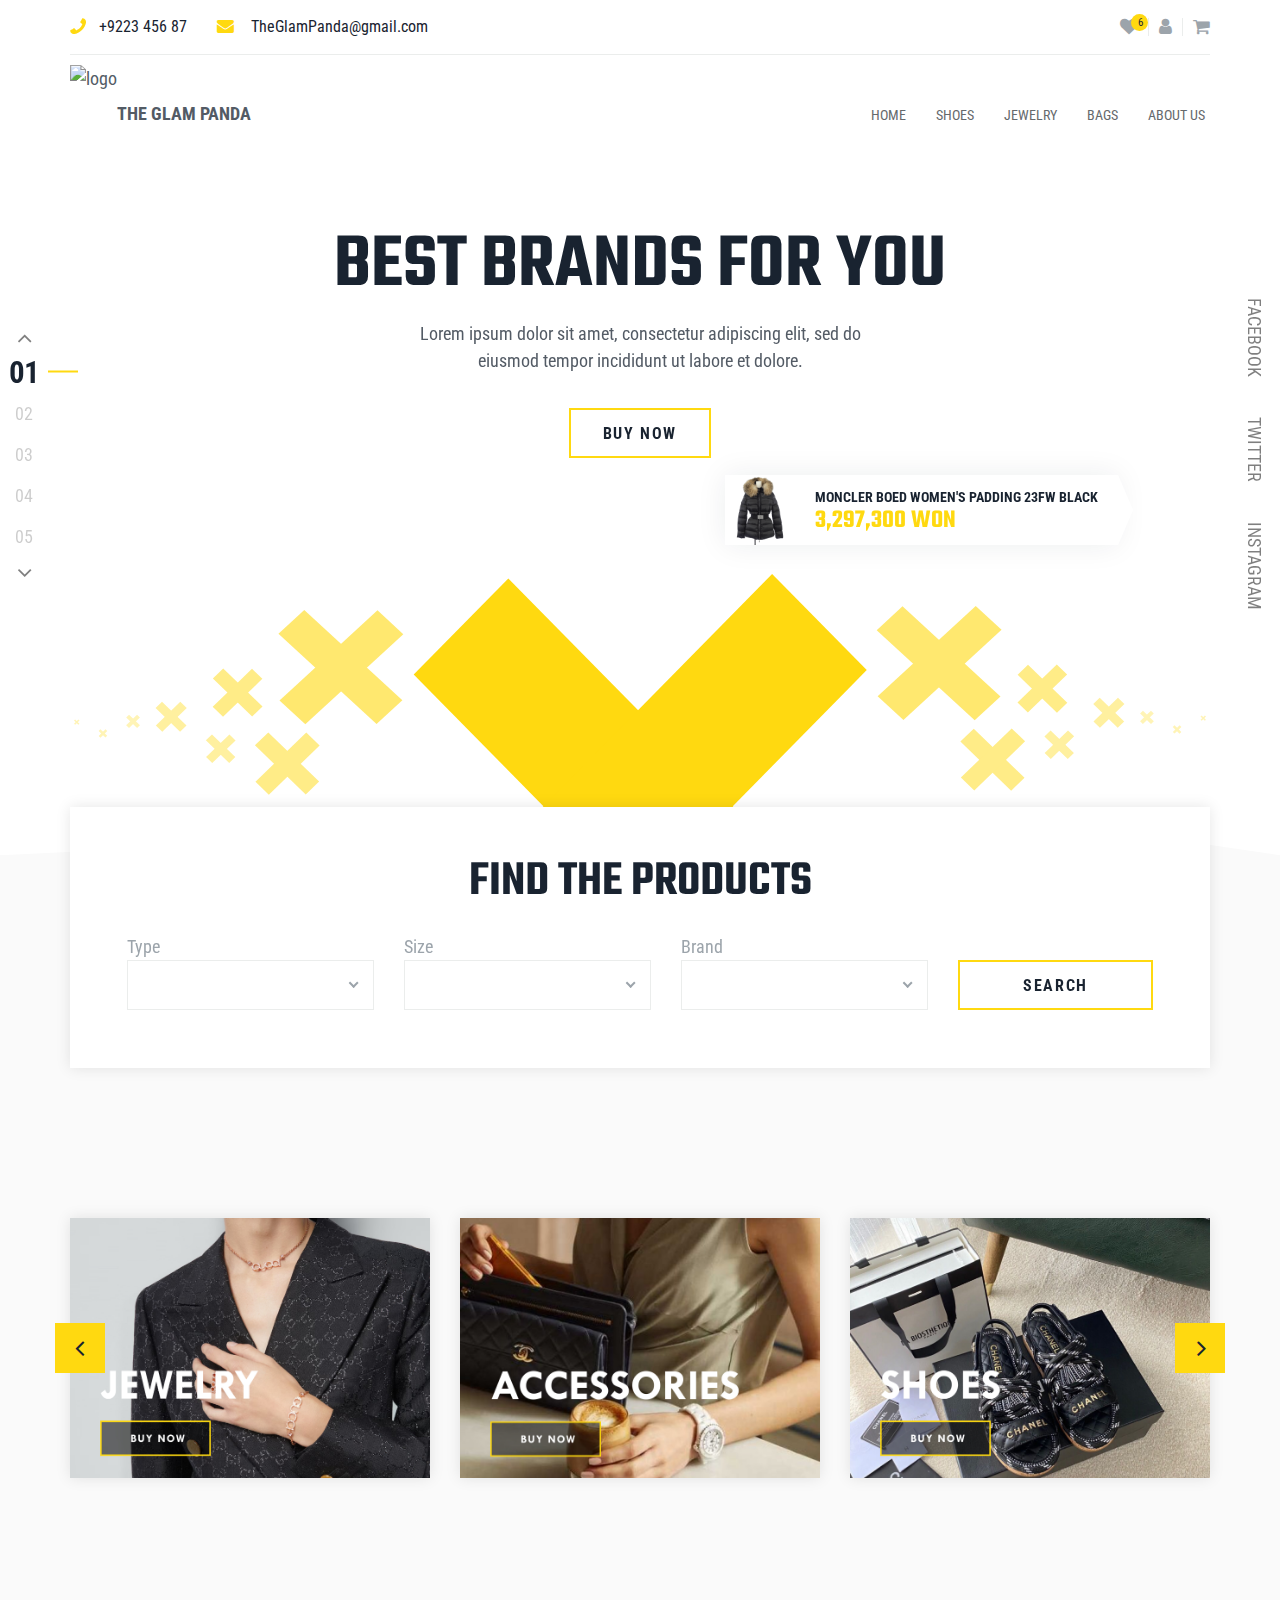
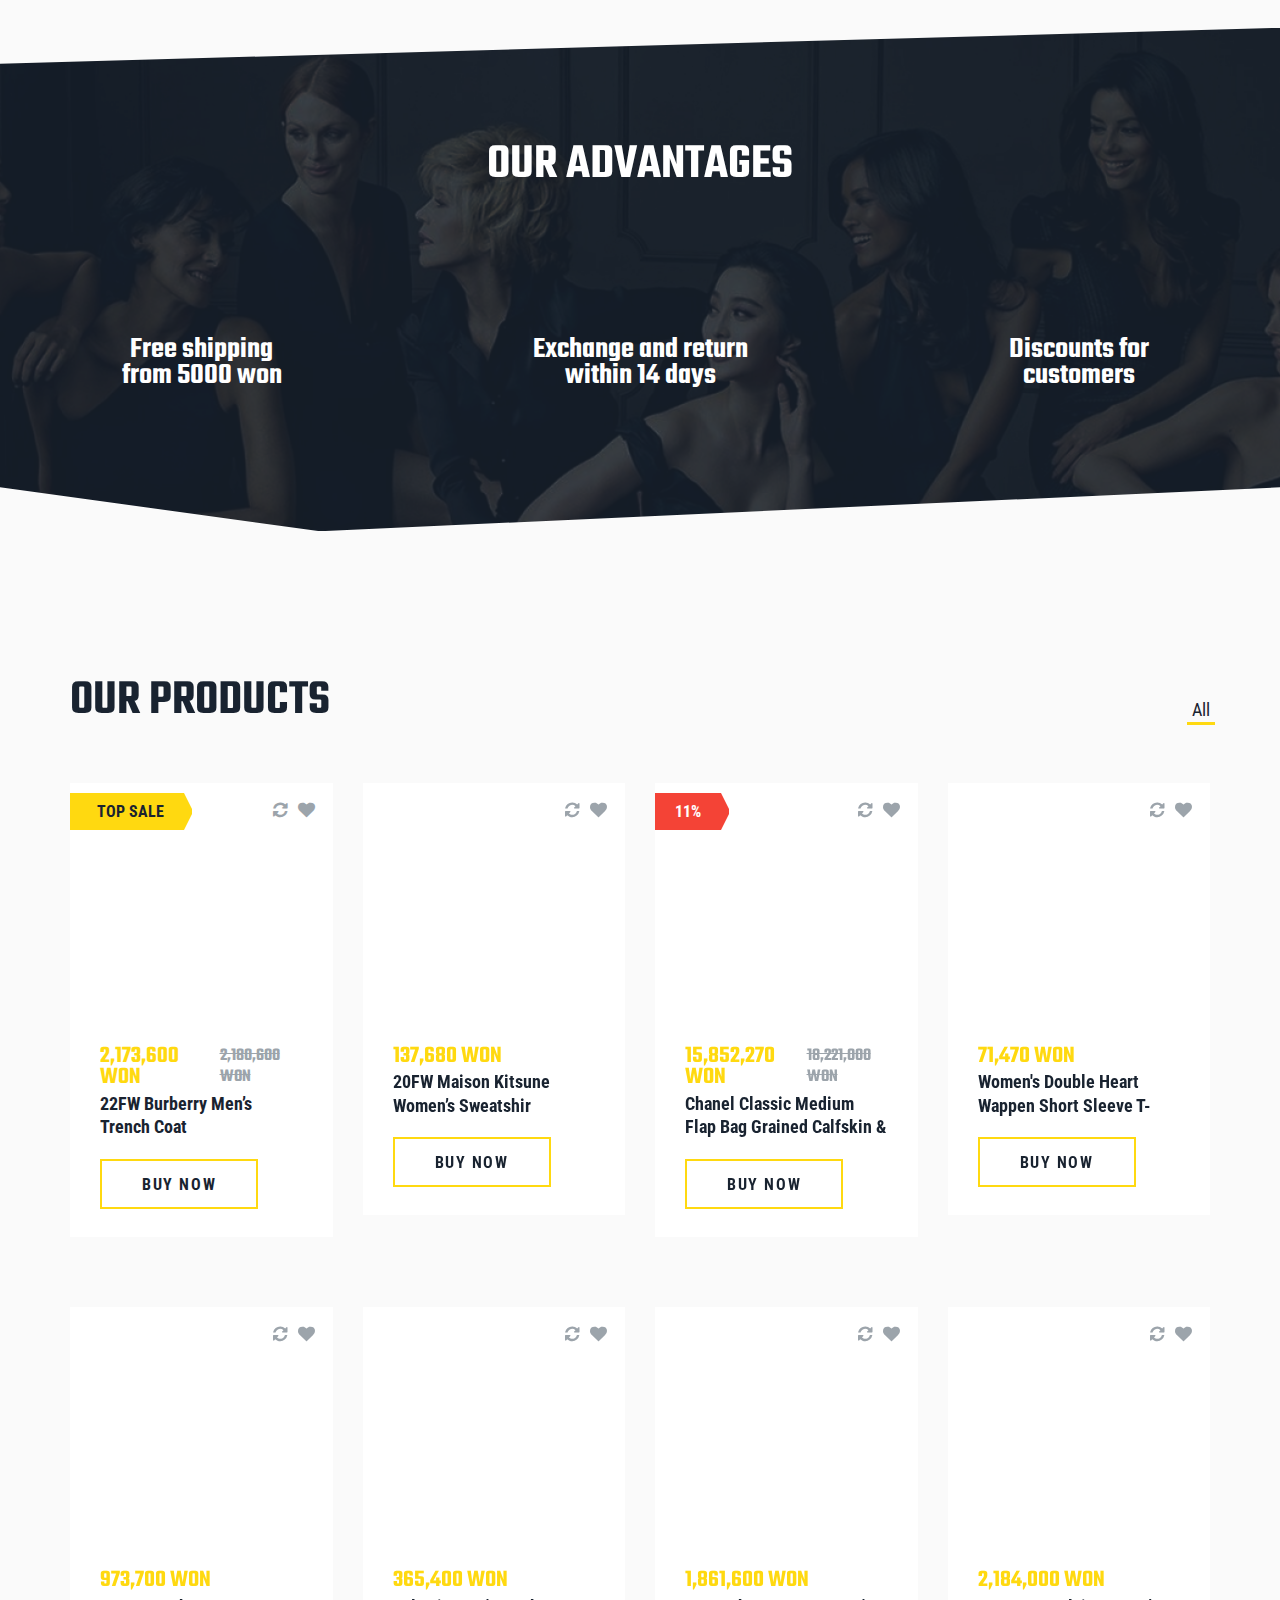
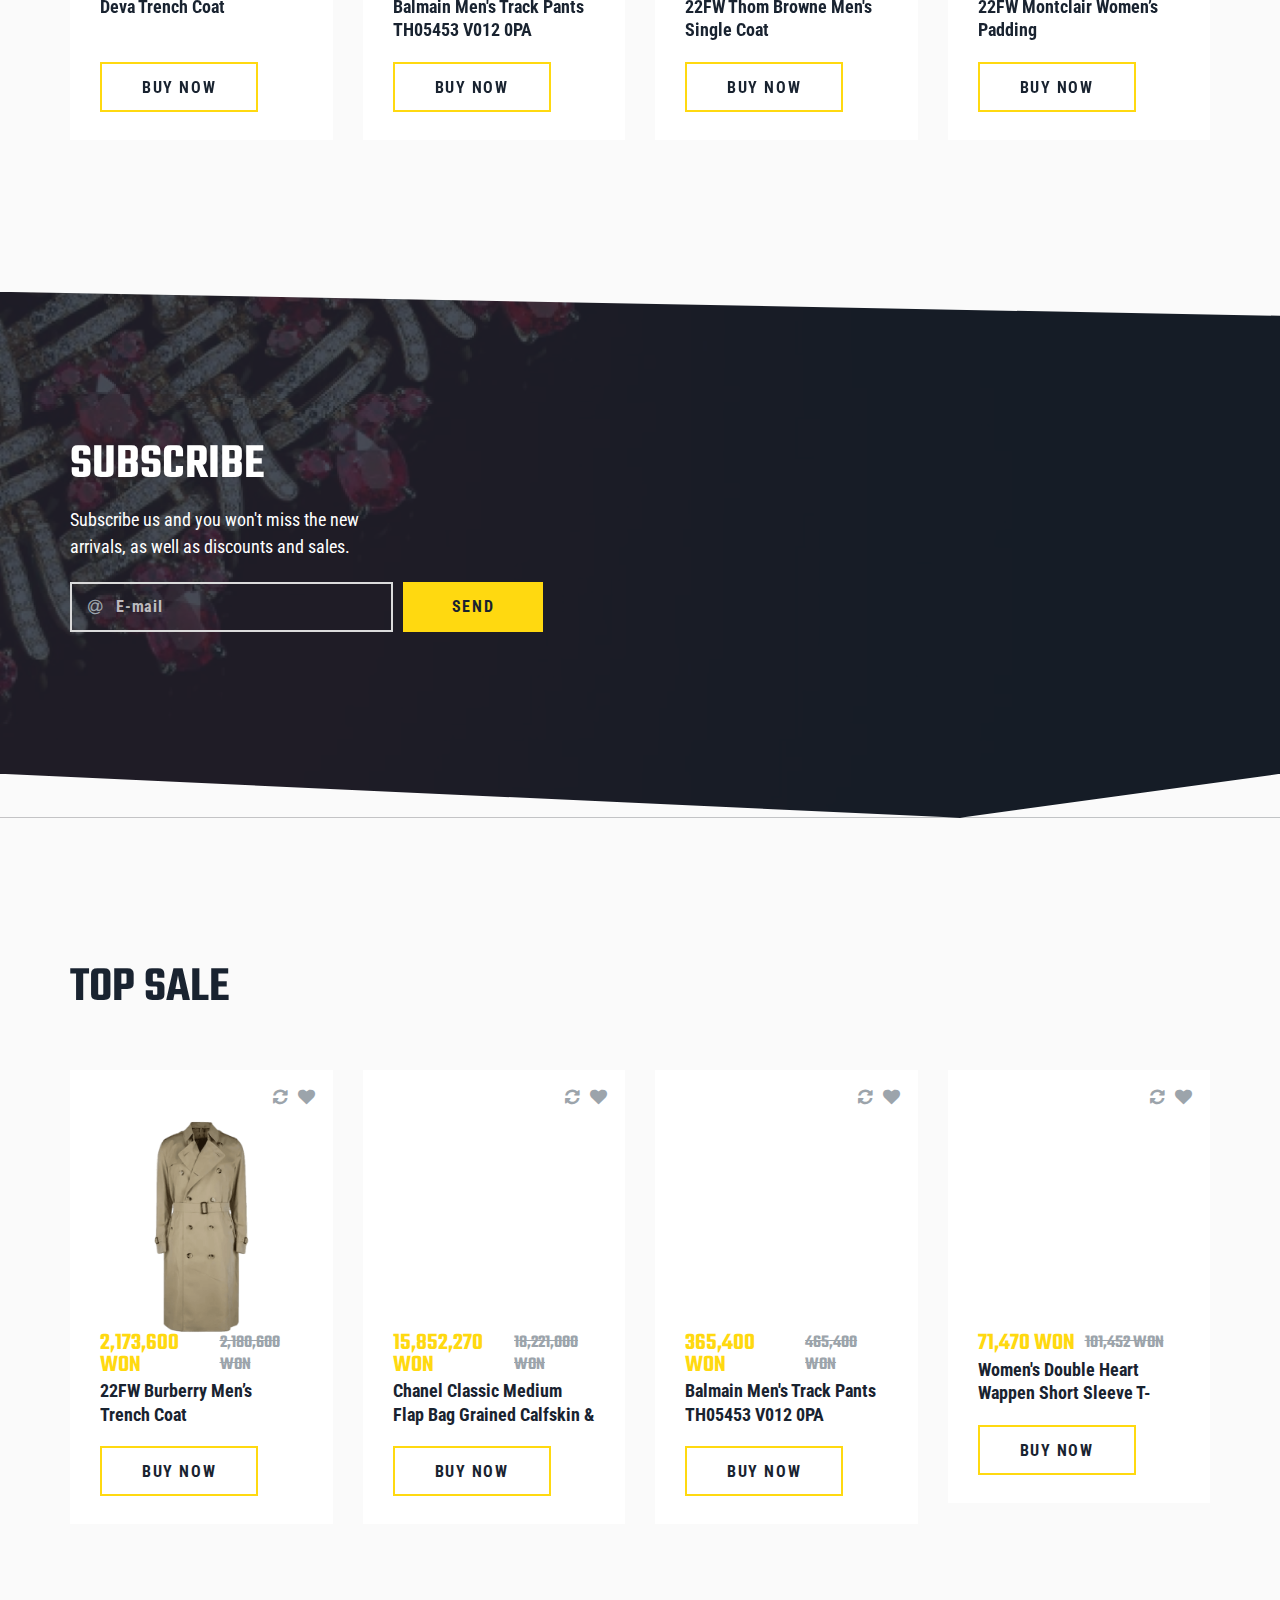
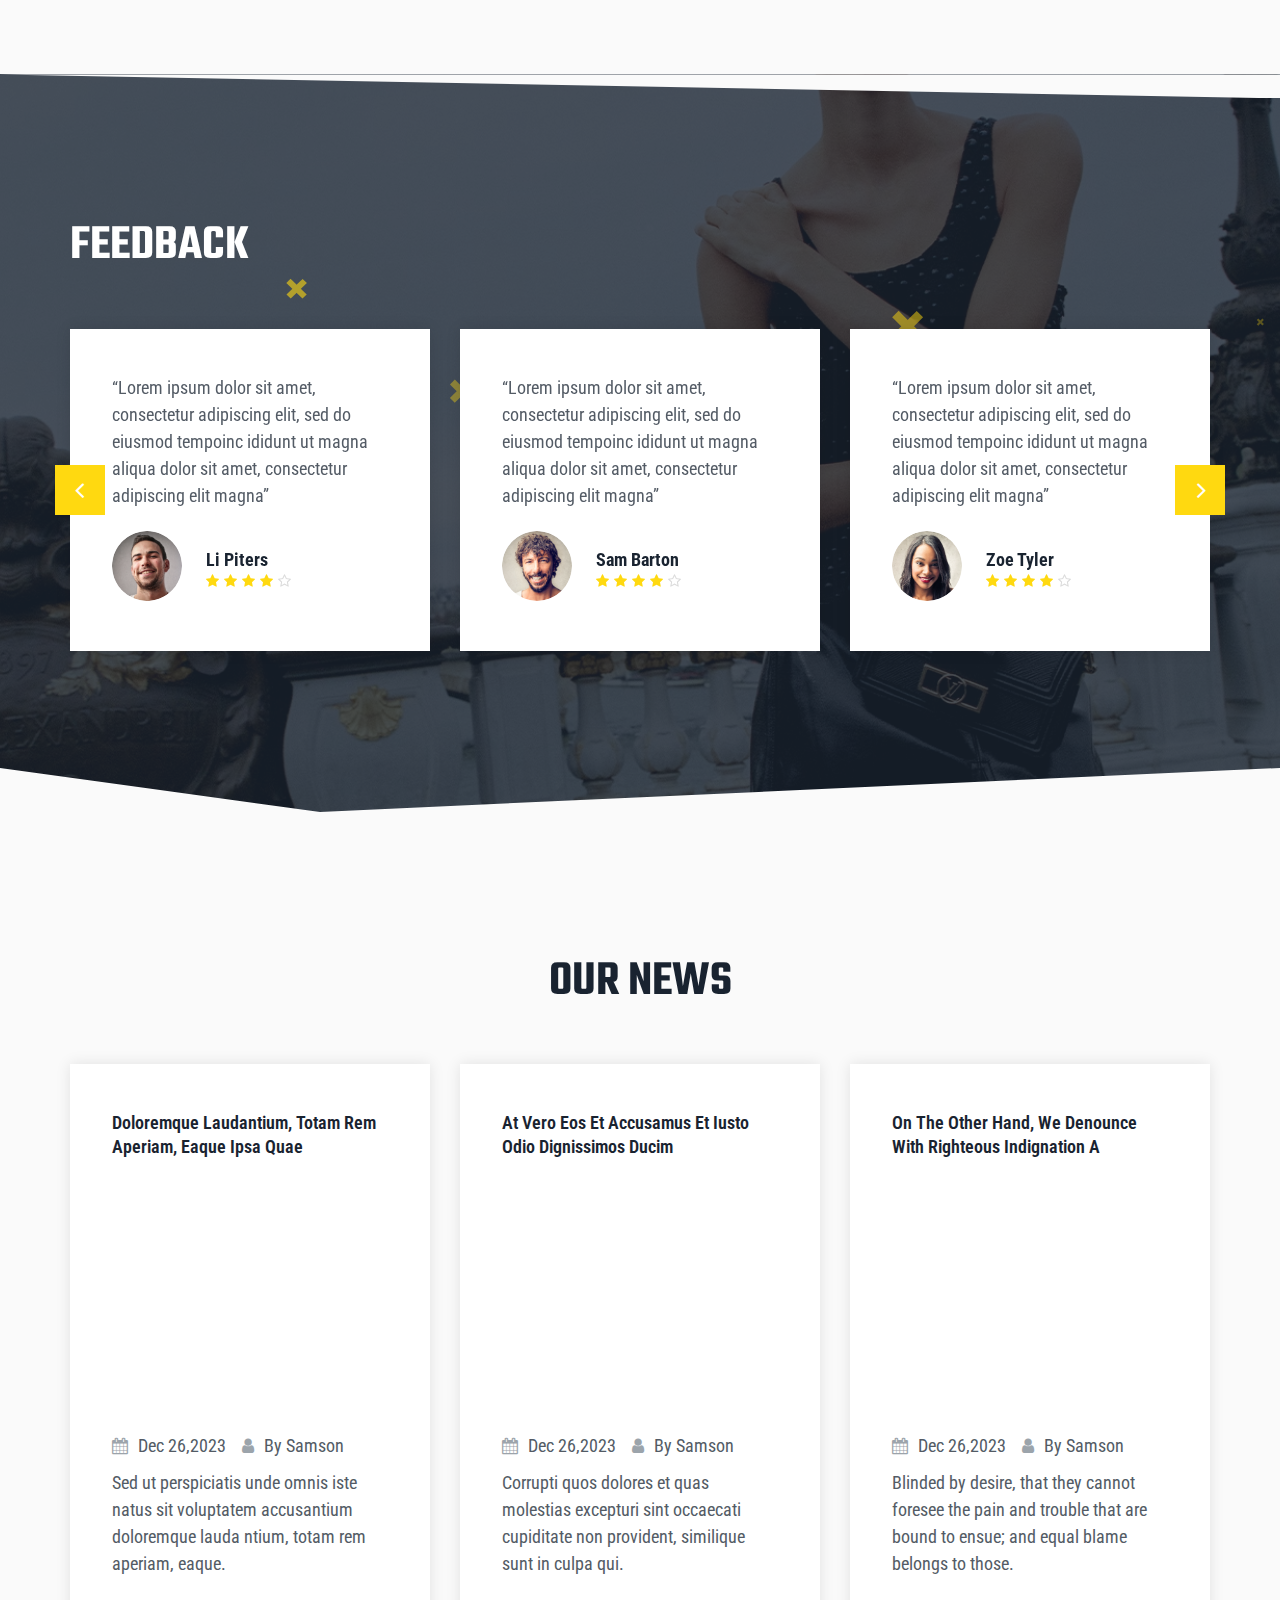
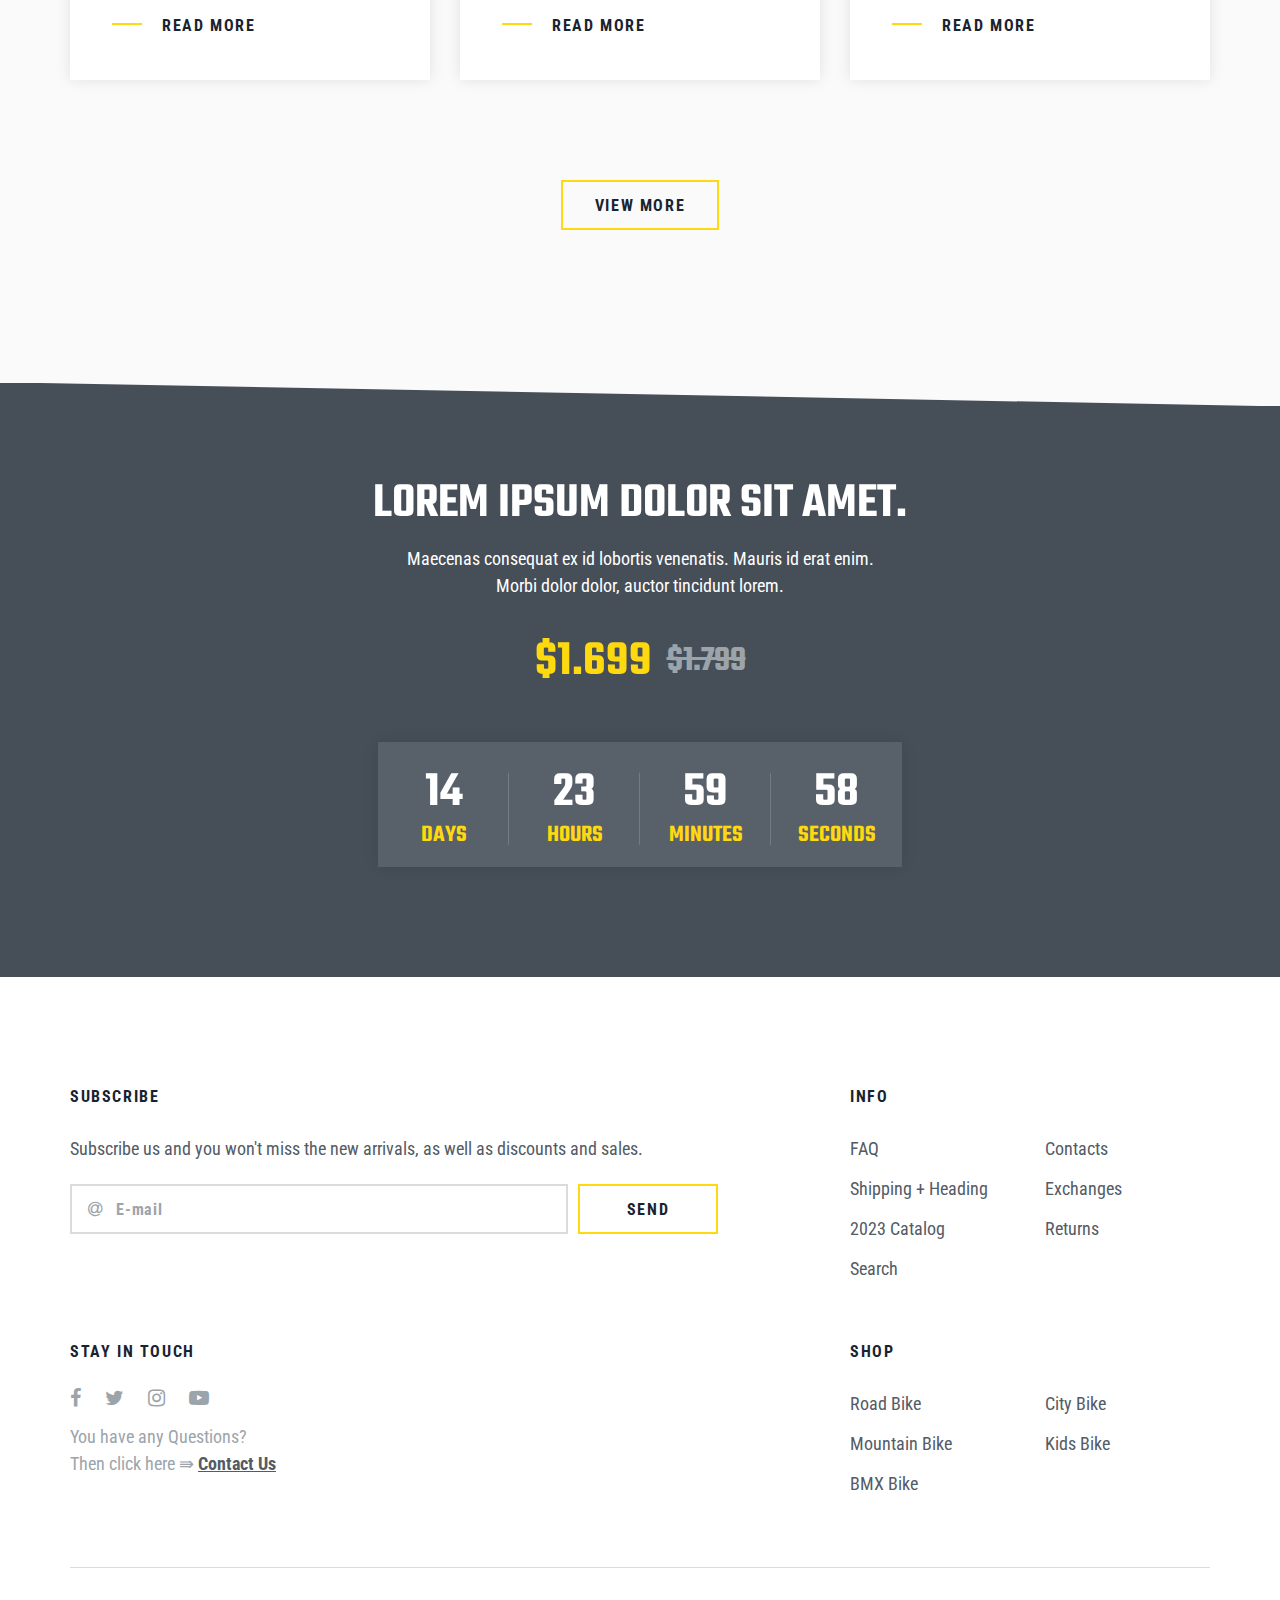
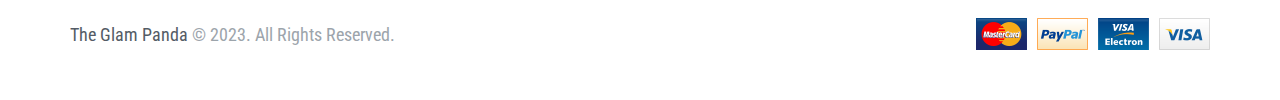
==== commit df7f66b2: "Add files via upload" ====
--- a/index.html
+++ b/index.html
@@ -20,6 +20,13 @@
 	<style>
 		.logo b {
 			padding-top: 35px;
+		}
+		.buy{
+			padding: 50px 174px;
+			margin-left: -37px;
+			margin-top: 100px;
+			background: transparent;
+			border: none;
 		}
 	</style>
 </head>
@@ -59,7 +66,7 @@
 		</div>
 		<div class="header-menu">
 			<div class="container">
-				<a href="index.html" class="logo"><img src="assets/img/logo.png" style="height: 100px;" alt="logo"><b>THE GLAM PANDA</b></a>
+				<a href="index.html" class="logo"><img src="assets/img/FFF.png" style="height: 100px;" alt="logo"><b>THE GLAM PANDA</b></a>
 				<nav class="nav-menu">
 					<ul class="nav-list">
 						<li class="dropdown">
@@ -240,17 +247,15 @@
 					<div class="categ-bicycle-item">
 						<img src="assets/img/Group 6.jpg" alt="category">
 						<div class="categ-bicycle-info">
-							<h4 class="title" style="color: white;">Jewelry</h4>
-							<a href="jewelry.html" class="btn"><span style="color: white;">view more</span></a>
+							<a href="jewelry.html"><button class="buy"></button></a>
 						</div>
 					</div>
 				</div>
 				<div class="slide-categ-bicycle">
 					<div class="categ-bicycle-item">
-						<img src="assets/img/Group7.jpeg" alt="category">
+						<img src="assets/img/Group 7.jpg" alt="category">
 						<div class="categ-bicycle-info">
-							<h4 class="title" style="color: white;">ACCESSORIES</h4>
-							<a href="woman's.html" class="btn"><span style="color: white;">view more</span></a>
+							<a href="woman's.html"><button class="buy"></button></a>
 						</div>
 					</div>
 				</div>
@@ -258,8 +263,7 @@
 					<div class="categ-bicycle-item">
 						<img src="assets/img/Group 4.jpg" alt="category">
 						<div class="categ-bicycle-info">
-							<h4 class="title" style="color: white;">Shoes</h4>
-							<a href="shoes.html" class="btn"><span style="color: white;">view more</span></a>
+							<a href="shoes.html"><button class="buy"></button></a>
 						</div>
 					</div>
 				</div>
@@ -267,8 +271,7 @@
 					<div class="categ-bicycle-item">
 						<img src="assets/img/Group 5.jpg" alt="category">
 						<div class="categ-bicycle-info">
-							<h4 class="title" style="color:white;">Bags</h4>
-							<a href="bag.html" class="btn"><span style="color:white;">view more</span></a>
+							<a href="bag.html"><button class="buy"></button></a>
 						</div>
 					</div>
 				</div>
--- a/assets/css/style.css
+++ b/assets/css/style.css
@@ -1 +1 @@
-@import url("https://fonts.googleapis.com/css?family=Teko:400,600,700&display=swap");@import url("https://fonts.googleapis.com/css?family=Roboto+Condensed:400,400i,700&display=swap");html,body,div,span,applet,object,iframe,h1,h2,h3,h4,h5,h6,p,blockquote,pre,a,abbr,acronym,address,big,cite,code,del,dfn,em,img,ins,kbd,q,s,samp,small,strike,strong,sub,sup,tt,var,b,u,i,center,dl,dt,dd,ol,ul,li,fieldset,form,label,legend,table,caption,tbody,tfoot,thead,tr,th,td,article,aside,canvas,details,embed,figure,figcaption,footer,header,hgroup,menu,nav,output,ruby,section,summary,time,mark,audio,video{margin:0;padding:0;border:0;font:inherit;font-size:100%;vertical-align:baseline}html{line-height:1}ol,ul{list-style:none}table{border-collapse:collapse;border-spacing:0}th,td{text-align:left;font-weight:normal;vertical-align:middle}a img{border:none}article,aside,details,figcaption,figure,footer,header,hgroup,main,menu,nav,section,summary{display:block}strong,b{font-weight:bold}html{-webkit-text-size-adjust:100%;-ms-text-size-adjust:100%}*{-webkit-box-sizing:border-box;box-sizing:border-box;outline:none !important;-webkit-tap-highlight-color:transparent}*:before,*:after{-webkit-box-sizing:border-box;box-sizing:border-box}*::-moz-selection{background:rgba(255,217,16,0.6);color:#192330}*::selection{background:rgba(255,217,16,0.6);color:#192330}html{-webkit-text-size-adjust:100%;-ms-text-size-adjust:100%}body{color:#535b65;line-height:1.5;font-size:18px;font-family:"Roboto Condensed",sans-serif;min-width:320px;background-color:#fafafa;overflow-x:hidden;position:relative}.hide{display:none}button,input[type="button"],input[type="submit"]{-webkit-appearance:button;cursor:pointer;font-family:"Roboto Condensed",sans-serif}button[disabled],html input[disabled]{cursor:default}button::-moz-focus-inner,input::-moz-focus-inner{padding:0;border:0}h1,h2,h3,h4,h5,h6{font-family:"Teko",sans-serif;color:#192330;font-weight:600;line-height:0.85em;letter-spacing:0;text-transform:uppercase}h1 a,h2 a,h3 a,h4 a,h5 a,h6 a{color:#192330}.home-dark h1,.home-dark h2,.home-dark h3,.home-dark h4,.home-dark h5,.home-dark h6{font-style:normal;color:#fff}.home-dark h1 a,.home-dark h2 a,.home-dark h3 a,.home-dark h4 a,.home-dark h5 a,.home-dark h6 a{color:#fff}.home-dark h1 a:hover,.home-dark h2 a:hover,.home-dark h3 a:hover,.home-dark h4 a:hover,.home-dark h5 a:hover,.home-dark h6 a:hover{color:#23c050}.home-dark .social-list li a:hover i{color:#23c050}h1 a:hover,h2 a:hover,h3 a:hover,h4 a:hover,h5 a:hover,h6 a:hover{color:#ffd910;text-decoration:none}h1{font-size:76px}h2{font-size:50px}h3{font-size:42px}h4{font-size:36px}h5{font-size:24px}h6{font-size:18px}a{text-decoration:none;color:#535b65;-webkit-transition:.35s ease;transition:.35s ease}a:hover{color:#ffd910}i{color:#9ca4ab;-webkit-transition:.35s ease;transition:.35s ease}@media (max-width: 1199px){h1{font-size:50px}h2{font-size:40px}h3{font-size:32px}h4{font-size:28px}h5{font-size:22px}h6{font-size:16px}body{font-size:16px}}@media (max-width: 767px){h1{font-size:40px}h2{font-size:30px}h3{font-size:26px}h4{font-size:22px}h5{font-size:20px}}body{overflow:hidden}body.page-loaded{overflow:auto;overflow-x:hidden}body.page-loaded .preloader-cover{-webkit-transition:0.8s cubic-bezier(0.65, 0.05, 0.36, 1) 0.3s;transition:0.8s cubic-bezier(0.65, 0.05, 0.36, 1) 0.3s;opacity:0;pointer-events:none}.home-dark .preloader-cover{background-color:#161616}.preloader-cover{z-index:9999999;position:fixed;top:0;left:0;width:100%;height:100%;background-color:#fff;opacity:1}@-webkit-keyframes loader{0%, 10%, 100%{width:80px;height:80px}65%{width:150px;height:150px}}@keyframes loader{0%, 10%, 100%{width:80px;height:80px}65%{width:150px;height:150px}}@-webkit-keyframes loaderBlock{0%, 30%{-webkit-transform:rotate(0);transform:rotate(0)}55%{background-color:#ffd910}100%{-webkit-transform:rotate(90deg);transform:rotate(90deg)}}@keyframes loaderBlock{0%, 30%{-webkit-transform:rotate(0);transform:rotate(0)}55%{background-color:#ffd910}100%{-webkit-transform:rotate(90deg);transform:rotate(90deg)}}@-webkit-keyframes loaderBlockInverse{0%, 20%{-webkit-transform:rotate(0);transform:rotate(0)}55%{background-color:#ffd910}100%{-webkit-transform:rotate(-90deg);transform:rotate(-90deg)}}@keyframes loaderBlockInverse{0%, 20%{-webkit-transform:rotate(0);transform:rotate(0)}55%{background-color:#ffd910}100%{-webkit-transform:rotate(-90deg);transform:rotate(-90deg)}}.preloader{position:absolute;top:50%;left:50%;width:80px;height:80px;-webkit-transform:translate(-50%, -50%) rotate(45deg) translate3d(0, 0, 0);transform:translate(-50%, -50%) rotate(45deg) translate3d(0, 0, 0);-webkit-animation:loader 1.2s infinite ease-in-out;animation:loader 1.2s infinite ease-in-out}.preloader span{position:absolute;display:block;width:40px;height:40px;background-color:#ffd910;-webkit-animation:loaderBlock 1.2s infinite ease-in-out both;animation:loaderBlock 1.2s infinite ease-in-out both}.preloader span:nth-child(1){top:0;left:0}.preloader span:nth-child(2){top:0;right:0;-webkit-animation:loaderBlockInverse 1.2s infinite ease-in-out both;animation:loaderBlockInverse 1.2s infinite ease-in-out both}.preloader span:nth-child(3){bottom:0;left:0;-webkit-animation:loaderBlockInverse 1.2s infinite ease-in-out both;animation:loaderBlockInverse 1.2s infinite ease-in-out both}.preloader span:nth-child(4){bottom:0;right:0}header{background:#fff;min-height:50px;position:relative;width:100%;z-index:10}.nav-menu{width:100% !important;position:absolute;left:-100%;top:100%;z-index:3;background:#fff;height:calc(100vh - 50px);-webkit-transition:.3s ease-in-out;transition:.3s ease-in-out;opacity:0;padding:30px 0}.nav-menu.active{left:0;opacity:1}@media (min-width: 768px){.nav-menu{margin-top:0;display:block !important;width:auto !important;position:relative;left:auto;top:auto;background-color:transparent;z-index:0;height:auto;opacity:1;padding:0}}.nav-list>li{position:relative}.nav-list>li>a{font-size:14px;text-decoration:none;padding:0 15px;line-height:29px;position:relative;font-weight:400;letter-spacing:0;position:relative;text-transform:uppercase;display:-webkit-box;display:-ms-flexbox;display:flex;-webkit-box-pack:justify;-ms-flex-pack:justify;justify-content:space-between;-webkit-box-align:center;-ms-flex-align:center;align-items:center;-webkit-transition:all 0.35s ease;transition:all 0.35s ease;color:#65696C;font-family:"Roboto Condensed",sans-serif}.nav-list>li>a:before{display:none}.nav-list>li>a i{margin-left:5px;font-size:12px}.nav-list>li:hover a,.nav-list>li.active a{color:#ffd910}.nav-list>li:hover a i,.nav-list>li.active a i{color:#ffd910}@media (min-width: 768px){.nav-list{display:-webkit-box;display:-ms-flexbox;display:flex;-webkit-box-align:center;-ms-flex-align:center;align-items:center;-webkit-box-pack:center;-ms-flex-pack:center;justify-content:center;overflow:visible;max-height:none}.nav-list>li{margin-left:17px}.nav-list>li:first-child{margin-left:0}.nav-list>li>a{padding:0 5px}.nav-list>li>a:before{content:'';position:absolute;display:block;top:-27px;left:50%;height:3px;width:0;-webkit-transform:translate(-50%, 0);transform:translate(-50%, 0);background-color:#ffd910;-webkit-transition:.35s ease;transition:.35s ease}.nav-list>li>a:hover:before{width:100%}}.nav-list li.dropdown ul{background-color:transparent;min-width:100%;display:none;padding-left:0 !important;padding-right:0 !important;-webkit-box-shadow:0px 0px 5px rgba(0,0,0,0.15);box-shadow:0px 0px 5px rgba(0,0,0,0.15)}.nav-list li.dropdown ul li{text-align:left}.nav-list li.dropdown ul li.active a{color:#ffd910;opacity:1}.nav-list li.dropdown ul li a{font-family:"Roboto Condensed",sans-serif;text-transform:capitalize;letter-spacing:0;text-decoration:none;padding:0px 15px;font-size:14px;color:#fff;opacity:.5;display:inline-block}.nav-list li.dropdown ul li a:hover{opacity:1}@media (min-width: 768px){.nav-list li.dropdown ul{-webkit-box-shadow:0px 0px 24px rgba(0,0,0,0.15);box-shadow:0px 0px 24px rgba(0,0,0,0.15);background-color:#535b65;padding:15px 0 !important;display:block !important;border-radius:0;left:0;position:absolute;top:100%;margin-top:26px;min-width:180px;-webkit-transition:all 0.3s ease-in;transition:all 0.3s ease-in;opacity:0;pointer-events:none;-webkit-transform:translateY(30px);transform:translateY(30px)}.nav-list li.active ul{pointer-events:auto;-webkit-transition-timing-function:ease-out;transition-timing-function:ease-out;opacity:1;-webkit-transform:translateY(0px);transform:translateY(0px)}.nav-list li.dropdown ul li{display:block}}.nav-btn{display:block;height:42px;position:absolute;right:0;top:0;width:60px;padding:6px 15px;display:block;z-index:4;overflow:hidden;text-align:right}@media (min-width: 768px){.nav-btn{display:none}}.nav-btn span{background-color:#192330;height:2px;width:100%;display:block;margin:6px 0;position:relative;-webkit-transition:all 0.4s ease, visibility 0.1s ease;transition:all 0.4s ease, visibility 0.1s ease}.nav-btn.active span{height:2px;-webkit-transform-origin:0;transform-origin:0}.nav-btn.active span:first-child{-webkit-transform:rotate(45deg);transform:rotate(45deg);top:-3px;right:-6px}.nav-btn.active span:last-child{-webkit-transform:rotate(-45deg);transform:rotate(-45deg);right:-6px;top:2px}.nav-btn.active span:nth-child(2){visibility:hidden}body.no-scroll{overflow:hidden}.logo{display:-webkit-box;display:-ms-flexbox;display:flex}.header-dark{position:absolute;top:0;left:0;width:100%;background-color:transparent}.header-dark .top-panel-cover{border-color:rgba(255,255,255,0.2)}.header-dark .top-panel-cover .icon-right-list li a:hover i{color:#23c050}.header-dark .top-panel-cover .icon-right-list .header-like span{background-color:#23c050;color:#fff}.header-dark .top-panel-left,.header-dark .top-panel-center,.header-dark .top-panel-right{width:33.33%;display:-webkit-box;display:-ms-flexbox;display:flex}.header-dark .top-panel-left .header-cont a{color:#9ca4ab}.header-dark .top-panel-left .header-cont a i{color:#23c050}.header-dark .top-panel-left .header-cont a:hover{color:#23c050}.header-dark .top-panel-center{-webkit-box-pack:center;-ms-flex-pack:center;justify-content:center}.header-dark .top-panel-center .logo img{display:block;max-height:38px}.header-dark .top-panel-right{-webkit-box-pack:end;-ms-flex-pack:end;justify-content:flex-end}.header-dark .nav-list>li>a{font-size:14px;color:#fff}.header-dark .nav-list>li>a i{color:#fff}.header-dark .nav-list>li>a:before{background-color:#23c050}.header-dark .nav-list li.dropdown ul li.active a{color:#23c050}.header-two-search{display:-webkit-box;display:-ms-flexbox;display:flex;-webkit-box-pack:end;-ms-flex-pack:end;justify-content:flex-end;position:relative}.header-two-search form.subscribe-form{-webkit-transition:.3s ease;transition:.3s ease;opacity:0;z-index:-1;min-width:0;width:0;position:absolute;top:100%;right:0;margin-top:17px;overflow:hidden;pointer-events:none}.header-two-search form.subscribe-form .inp-form{border-color:rgba(255,255,255,0.4);color:#fff}.header-two-search form.subscribe-form .inp-form:hover,.header-two-search form.subscribe-form .inp-form:focus{border-color:#23c050}.header-two-search form.subscribe-form .btn-form{color:#23c050}.header-two-search form.subscribe-form .btn-form:hover{color:#f57212}.header-two-search.active form.subscribe-form{width:470px;min-width:470px;opacity:1;z-index:2;pointer-events:auto}.header-two-search .header-search-icon{padding:5px 0;width:44px;text-align:right;cursor:pointer;-webkit-transition:.3s ease;transition:.3s ease;color:#23c050;font-size:20px}.header-two-search .header-search-icon:hover{opacity:.6}.top-panel{margin-bottom:0}.top-panel-cover{padding:15px 0;border-bottom:1px solid #ebedec;display:-webkit-box;display:-ms-flexbox;display:flex;-webkit-box-pack:justify;-ms-flex-pack:justify;justify-content:space-between;-webkit-box-align:center;-ms-flex-align:center;align-items:center}.top-panel-cover .icon-right-list{display:-webkit-box;display:-ms-flexbox;display:flex;-webkit-box-align:center;-ms-flex-align:center;align-items:center;margin-right:-10px}.top-panel-cover .icon-right-list li:first-child a{border-left:none}.top-panel-cover .icon-right-list li a{display:block;position:relative;padding:0 10px;border-left:1px solid #ebedec;line-height:17px}.top-panel-cover .icon-right-list li a:hover i{color:#ffd910}.top-panel-cover .icon-right-list .header-like{position:relative}.top-panel-cover .icon-right-list .header-like span{position:absolute;top:-4px;right:0;text-align:center;line-height:17px;width:17px;font-size:11px;padding-left:1px;font-weight:400;text-shadow:0px 0px 24px rgba(0,0,0,0.15);color:#192330;border-radius:50%;background-color:#ffd910}.header-cont{display:-webkit-box;display:-ms-flexbox;display:flex;-webkit-box-align:center;-ms-flex-align:center;align-items:center;font-size:16px}.header-cont li{margin-right:42px}.header-cont li:last-child{margin-right:0}.header-cont li a{color:#192330}.header-cont li a i{color:#ffd910}.header-cont li a:hover{color:#ffd910}.header-cont i{margin-right:13px;font-size:17px}.header-cont i.fa-phone{font-size:20px;-webkit-transform:rotateY(180deg);transform:rotateY(180deg);position:relative;top:2px}.header-menu{padding:18px 0}.header-menu .container{width:100%;display:-webkit-box;display:-ms-flexbox;display:flex;-webkit-box-align:center;-ms-flex-align:center;align-items:center;-webkit-box-pack:justify;-ms-flex-pack:justify;justify-content:space-between}.s-header-title{background-color:#192330;min-height:200px;padding:30px 0 45px;display:-webkit-box;display:-ms-flexbox;display:flex;-webkit-box-align:center;-ms-flex-align:center;align-items:center;text-align:center;position:relative;overflow:hidden}.s-header-title:before{content:'';position:absolute;top:0;left:0;width:100%;height:100%;z-index:1;background-position:center;background-size:cover;background-repeat:no-repeat;background-image:url(../img/bg-effect-header.svg)}.s-header-title:after{content:'';position:absolute;bottom:0;left:0;width:100%;height:30px;background-color:#fafafa;z-index:3;-webkit-clip-path:polygon(100% 0, 0 100%, 100% 100%);clip-path:polygon(100% 0, 0 100%, 100% 100%)}.s-header-title .container{position:relative;z-index:2}.s-header-title h1{color:#ffd910;line-height:1.2em}.breadcrambs{display:-webkit-box;display:-ms-flexbox;display:flex;-webkit-box-align:center;-ms-flex-align:center;align-items:center;-webkit-box-pack:center;-ms-flex-pack:center;justify-content:center;white-space:nowrap;overflow:hidden;color:#fff}.breadcrambs li{margin-right:10px}.breadcrambs li:after{content:'/';margin-left:10px}.breadcrambs li:last-child{margin-right:0}.breadcrambs li:last-child:after{display:none}.breadcrambs li a{color:#fff}.breadcrambs li a:hover{color:#ffd910}@media (max-width: 1280px){.header-menu{padding:10px 0}.nav-list>li{margin-left:20px}.nav-list>li>a:before{top:-20px}.header-cont li{margin-right:30px}.nav-list li.dropdown ul{margin-top:18px}}@media (max-width: 1199px){.nav-list>li{margin-left:10px}.nav-list>li>a{font-size:14px}.nav-list>li>a i{margin-bottom:0}}@media (max-width: 991px){.nav-list>li{margin-left:10px}.nav-list>li>a{font-size:14px}.logo img{max-width:150px}.header-cont i{margin-right:8px}.top-panel-cover{padding:12px 0}.nav-list li.dropdown ul{min-width:150px}}@media (max-width: 767px){.nav-menu{overflow-y:auto}.header-cont{display:none}.nav-list{padding-bottom:30px}.nav-list>li{margin-left:0}.nav-list>li:last-child>a{margin-bottom:0}.nav-list>li>a{font-size:18px;line-height:32px;margin-bottom:5px}.nav-list>li>a i{font-size:16px;margin-bottom:6px}.nav-list li.dropdown ul{width:100% !important;padding:10px 0;margin-top:0;margin-bottom:8px}.nav-list li.dropdown ul li{text-align:left}.header-menu .container{-webkit-box-pack:center;-ms-flex-pack:center;justify-content:center}.page-error .name{font-size:80px}.header-dark .top-panel-left{display:none}.top-panel-cover{-webkit-box-orient:horizontal;-webkit-box-direction:reverse;-ms-flex-direction:row-reverse;flex-direction:row-reverse;-webkit-box-pack:end;-ms-flex-pack:end;justify-content:flex-end}.header-dark .top-panel-right{-webkit-box-pack:start;-ms-flex-pack:start;justify-content:flex-start}.header-dark .nav-menu{top:0;background:#161616;height:100vh;padding:50px 0}.header-dark .nav-btn{top:7px}.header-dark .nav-btn span{background-color:#fff}.header-dark .header-menu .container{-webkit-box-pack:end;-ms-flex-pack:end;justify-content:flex-end}.header-dark .header-menu{padding:0}.header-two-search form.subscribe-form{margin-top:5px}.nav-list li.dropdown ul li a{color:#65696C;opacity:1;padding-left:25px}.nav-list li.dropdown ul li a:hover{color:#ffd910}}@media (max-width: 575px){.header-dark .logo img{max-width:78px}.header-dark .top-panel-cover .icon-right-list li a{padding:0 7px}.header-dark .nav-btn{top:4px}}input::-webkit-input-placeholder{color:#9ca4ab}input:-ms-input-placeholder{color:#9ca4ab}input::-ms-input-placeholder{color:#9ca4ab}input::placeholder{color:#9ca4ab}textarea::-webkit-input-placeholder{color:#9ca4ab}textarea:-ms-input-placeholder{color:#9ca4ab}textarea::-ms-input-placeholder{color:#9ca4ab}textarea::placeholder{color:#9ca4ab}input[type="text"],input[type="tel"],input[type="email"],input[type="search"],textarea{display:block;width:100%;height:50px;padding:10px 10px 10px 42px;font-family:"Roboto Condensed",sans-serif;font-size:16px;line-height:18px;color:#65696C;background-color:transparent;font-weight:400;-webkit-transition:.35s ease;transition:.35s ease;border-radius:0;letter-spacing:0.05em}input[type="search"],input[type="text"],input[type="tel"],input[type="email"],input[type="search"],textarea{border:2px solid #ebedec}textarea{resize:none;height:184px;padding-top:16px}input[type="search"]:hover,input[type="search"]:focus,input[type="text"]:hover,input[type="text"]:focus,input[type="tel"]:hover,input[type="tel"]:focus,input[type="email"]:hover,input[type="email"]:focus,input[type="search"]:hover,input[type="search"]:focus,textarea:hover,textarea:focus{border-color:#ffd910;-webkit-box-shadow:0px 0px 14px rgba(0,0,0,0.1);box-shadow:0px 0px 14px rgba(0,0,0,0.1)}button,button.btn{padding:0px 30px;height:50px}.home-dark .search-form .inp-form,.home-dark .subscribe-form .inp-form{border-color:rgba(255,255,255,0.4)}.home-dark .search-form .inp-form:hover,.home-dark .search-form .inp-form:focus,.home-dark .subscribe-form .inp-form:hover,.home-dark .subscribe-form .inp-form:focus{border-color:#23c050}.nice-select{border-radius:0;color:#65696C;max-width:100%}.nice-select .current{font-size:18px;display:block;max-width:100%;overflow:hidden;white-space:nowrap;font-weight:700}.nice-select:hover{border-color:#ffd910}.nice-select .list{border-radius:0}.nice-select:active,.nice-select.open,.nice-select:focus{border-color:#ffd910}.nice-select .option.disabled{color:#535b65}.form-cover{display:-webkit-box;display:-ms-flexbox;display:flex;-ms-flex-wrap:wrap;flex-wrap:wrap;-webkit-box-pack:justify;-ms-flex-pack:justify;justify-content:space-between}.form-cover li{margin-bottom:30px;position:relative}.form-cover li:before{pointer-events:none}.inp-name,.inp-phone,.inp-email{width:calc(33.33% - 20px)}.inp-text:before,.inp-name:before,.inp-phone:before,.inp-email:before{content:'';position:absolute;font-family:'FontAwesome';font-style:normal;font-weight:normal;font-size:18px;line-height:18px;color:#9ca4ab;top:16px;left:16px}.inp-name:before{content:'\f007'}.inp-phone:before{content:'\f095'}.inp-email:before{content:'\f1fa'}.inp-text:before{content:'\f27b';top:16px}.inp-text{width:100%}.checkbox-wrap{text-align:center;margin-bottom:50px}.checkbox-cover{position:relative;display:inline-block}.checkbox-cover p{position:relative;padding-left:38px;color:#9ca4ab}.checkbox-cover p:before{content:'';display:inline-block;border:2px solid #ebedec;width:26px;height:26px;line-height:22px;font-family:FontAwesome;font-size:14px;position:absolute;top:0;left:0;text-align:center;color:#192330;border-radius:0}.checkbox-cover input{position:absolute;top:0;left:0;width:100%;height:100%;z-index:1;opacity:0;margin:0}.checkbox-cover input:checked+p:before{content:'\f00c'}.btn-form-cover{text-align:center}#success_page{color:#192330}#success_page h3{color:#ffd910}#message{position:absolute;left:0;width:100%;top:100%;text-align:center;color:#ffd910;margin:30px 0}#message .error_message{color:#f23849}.search-form,.subscribe-form{position:relative;max-width:100%;display:-webkit-box;display:-ms-flexbox;display:flex;-webkit-box-align:center;-ms-flex-align:center;align-items:center}.search-form i,.subscribe-form i{position:absolute;top:48%;-webkit-transform:translateY(-50%);transform:translateY(-50%);left:18px;z-index:2;font-size:17px;pointer-events:none;color:#9ca4ab}.search-form .inp-form,.subscribe-form .inp-form{background-color:transparent;border-radius:0;display:block;border:2px solid #dbdbdb;-webkit-transition:.35s ease;transition:.35s ease;color:#9ca4ab;font-size:16px;width:100%;max-width:323px;padding:0 20px 0 44px;font-weight:700}.search-form .inp-form:hover,.subscribe-form .inp-form:hover{border-color:#ffd910}.search-form .inp-form:focus,.subscribe-form .inp-form:focus{color:#535b65;border-color:#ffd910}.search-form input.inp-form::-webkit-input-placeholder,.subscribe-form input.inp-form::-webkit-input-placeholder{color:#9ca4ab}.search-form input.inp-form:-ms-input-placeholder,.subscribe-form input.inp-form:-ms-input-placeholder{color:#9ca4ab}.search-form input.inp-form::-ms-input-placeholder,.subscribe-form input.inp-form::-ms-input-placeholder{color:#9ca4ab}.search-form input.inp-form::placeholder,.subscribe-form input.inp-form::placeholder{color:#9ca4ab}.search-form .btn-form,.subscribe-form .btn-form{margin-left:10px}.header-two-search form.subscribe-form i{color:#fff}.header-two-search form.subscribe-form .inp-form::-webkit-input-placeholder{color:#fff}.header-two-search form.subscribe-form .inp-form:-ms-input-placeholder{color:#fff}.header-two-search form.subscribe-form .inp-form::-ms-input-placeholder{color:#fff}.header-two-search form.subscribe-form .inp-form::placeholder{color:#fff}@media (max-width: 1199px){.nice-select .current,.search-form .inp-form,.subscribe-form .inp-form,input[type="text"],input[type="tel"],input[type="email"],input[type="search"],textarea{font-size:14px}.search-form i,.subscribe-form i{left:15px}.search-form .inp-form,.subscribe-form .inp-form{padding-left:38px}}@media (max-width: 767px){.inp-name,.inp-phone,.inp-email{width:100%}.form-cover li{margin-bottom:20px}#message{margin:20px 0;padding:0 15px}.checkbox-wrap{margin-bottom:40px}}@media (max-width: 575px){.search-form .btn-form,.subscribe-form .btn-form{padding:0px 15px;min-width:100px}.checkbox-cover{max-width:280px;margin:0 auto;font-size:14px}}footer{padding-top:108px;background-color:#fff}footer.footer-dark{background-color:#161616}footer.footer-dark .footer-bottom{border-color:rgba(255,255,255,0.2)}footer h6{margin-bottom:26px;font-size:16px;line-height:150%;letter-spacing:0.1em;text-transform:uppercase;font-weight:700;font-family:"Roboto Condensed",sans-serif}footer .social-list{margin:-7px 0 10px}.footer-item-cover:first-child{margin-bottom:58px}.footer-subscribe .subscribe-form{margin-top:22px;max-width:648px}.footer-subscribe .subscribe-form .inp-form{max-width:498px}.social-list{display:-webkit-box;display:-ms-flexbox;display:flex;-webkit-box-align:center;-ms-flex-align:center;align-items:center;font-size:20px}.social-list li{margin-right:24px}.social-list li:last-child{margin-right:0}.social-list li a{display:block;text-align:center}.social-list li a:hover i{color:#ffd910}.footer-list{display:-webkit-box;display:-ms-flexbox;display:flex;-ms-flex-wrap:wrap;flex-wrap:wrap;-webkit-box-pack:justify;-ms-flex-pack:justify;justify-content:space-between}.footer-list li{width:calc(50% - 15px);margin-bottom:13px}.footer-list li:last-child{margin-bottom:0}.footer-bottom{padding:50px 0;margin-top:70px;color:#9ca4ab;border-top:1px solid #dbdbdb;display:-webkit-box;display:-ms-flexbox;display:flex;-webkit-box-pack:justify;-ms-flex-pack:justify;justify-content:space-between;-webkit-box-align:center;-ms-flex-align:center;align-items:center}.footer-autor{color:#9ca4ab}.footer-autor a{text-decoration:underline}.footer-autor a:hover{text-decoration:none}.footer-pay{display:-webkit-box;display:-ms-flexbox;display:flex;-webkit-box-align:center;-ms-flex-align:center;align-items:center}.footer-pay li{margin-right:10px}.footer-pay li:last-child{margin-right:0}.footer-pay li img{display:block}.footer-pay li a{display:block}@media (max-width: 1199px){footer{padding-top:90px}footer h6{margin-bottom:16px}.footer-subscribe .subscribe-form .inp-form{max-width:380px}.footer-bottom{padding:40px 0}.footer-list li{width:calc(50% - 10px);margin-bottom:8px}}@media (max-width: 767px){.footer-item-cover:first-child,.footer-touch,.footer-subscribe{margin-bottom:40px}.footer-bottom{padding:30px 0}}@media (max-width: 575px){.footer-bottom{-webkit-box-orient:vertical;-webkit-box-direction:normal;-ms-flex-direction:column;flex-direction:column;-webkit-box-pack:center;-ms-flex-pack:center;justify-content:center;-webkit-box-align:start;-ms-flex-align:start;align-items:flex-start}.footer-pay{margin-top:22px}}.btn{text-transform:uppercase;text-decoration:none;text-align:center;display:inline-block;background-color:transparent;padding:12px 32px 10px;font-weight:700;-webkit-transition:.35s ease;transition:.35s ease;color:#192330;min-width:140px;border:2px solid #ffd910;-webkit-box-sizing:border-box;box-sizing:border-box;border-radius:0;font-size:16px;letter-spacing:0.1em;font-family:"Roboto Condensed",sans-serif;overflow:hidden;position:relative}.btn span{position:relative;z-index:1}.btn:before{content:'';position:absolute;width:0;height:100%;top:0;left:50%;-webkit-transition:.35s ease;transition:.35s ease;background-color:#ffd910;-webkit-transform:translate(-50%, 0) skew(25deg);transform:translate(-50%, 0) skew(25deg)}.btn:hover:before{width:150%}.btn.btn-yellow{color:#192330}.btn.btn-yellow:before{width:150%}.btn.btn-yellow:hover:before{width:0}.btn:hover{color:#192330}.mask{background-color:#192330;position:absolute;top:0;left:0;opacity:0.8;width:100%;z-index:1;height:100%;pointer-events:none}.btn.btn-green{-webkit-box-shadow:0px 0px 20px rgba(35,192,80,0.5);box-shadow:0px 0px 20px rgba(35,192,80,0.5);border-color:#23c050;background-color:transparent}.btn.btn-green span{color:#fff}.btn.btn-green:before{width:150%;background-color:#23c050}.btn.btn-green:hover{-webkit-box-shadow:0px 0px 10px rgba(35,192,80,0.5);box-shadow:0px 0px 10px rgba(35,192,80,0.5);background-color:transparent}.btn.btn-green:hover:before{width:0}.tabs-content{position:relative}.tab{position:absolute;top:0;left:0;z-index:0;pointer-events:none;-webkit-transition:all 0.4s ease-in-out;transition:all 0.4s ease-in-out;opacity:0;-webkit-transform:translateY(50px);transform:translateY(50px);width:100%}.tab.visible-content{pointer-events:auto;z-index:15;-webkit-transition-timing-function:ease-in-out;transition-timing-function:ease-in-out;-webkit-transition-delay:0.3s;transition-delay:0.3s;opacity:1;-webkit-transform:translateY(0px);transform:translateY(0px)}.to-top{position:fixed;bottom:15px;border-radius:0;right:15px;opacity:0;pointer-events:none;z-index:22;-webkit-transition:.3s ease-in-out;transition:.3s ease-in-out;width:50px;height:50px;display:-webkit-box;display:-ms-flexbox;display:flex;-webkit-box-align:center;-ms-flex-align:center;align-items:center;-webkit-box-pack:center;-ms-flex-pack:center;justify-content:center;text-align:center;background-color:#192330;-webkit-box-shadow:0 0 10px rgba(0,0,0,0.1);box-shadow:0 0 10px rgba(0,0,0,0.1);font-size:25px;border:1px solid #192330}.to-top:hover{border-color:#ffd910;-webkit-box-shadow:none;box-shadow:none;background-color:#ffd910}.to-top:hover i{color:#192330}.to-top i{-webkit-transition:.3s ease-in-out;transition:.3s ease-in-out;color:#fff}.to-top.active{opacity:1;pointer-events:auto}.s-main-slider{position:relative;background-color:#fff;overflow:hidden}.s-main-slider:before{content:'';position:absolute;bottom:0;left:0;width:100%;height:47px;-webkit-clip-path:polygon(0 100%, 75% 0, 100% 100%);clip-path:polygon(0 100%, 75% 0, 100% 100%);background-color:#fafafa;z-index:2}.main-soc-list{display:-webkit-box;display:-ms-flexbox;display:flex;-webkit-box-align:center;-ms-flex-align:center;align-items:center;position:absolute;top:41%;right:78px;-webkit-transform:translateY(-50%);transform:translateY(-50%);z-index:4;-webkit-writing-mode:tb-rl;-ms-writing-mode:tb-rl;writing-mode:tb-rl}.main-soc-list li{margin-bottom:30px}.main-soc-list li:last-child{margin-bottom:0}.main-soc-list li a{color:rgba(0,0,0,0.5);text-transform:uppercase;padding:5px 0;display:block;position:relative}.main-soc-list li a:before{content:'';position:absolute;top:50%;left:-5px;height:0;width:3px;-webkit-transform:translateY(-50%);transform:translateY(-50%);-webkit-transition:.35s ease;transition:.35s ease;background-color:#ffd910;z-index:-1}.main-soc-list li a:hover{color:#ffd910}.main-soc-list li a:hover:before{height:100%}.main-slider .main-slide{text-align:center;position:relative}.main-slider .main-slide .main-slide-bg{position:absolute;background-position:bottom center;background-repeat:no-repeat;background-size:100% auto;bottom:0;left:50%;-webkit-transform:translateX(-50%);transform:translateX(-50%);width:70%;opacity:0;height:100%;-webkit-transition:.3s ease-in;transition:.3s ease-in}.main-slider .main-slide .container{min-height:828px;width:100%;display:-webkit-box;display:-ms-flexbox;display:flex;-webkit-box-orient:vertical;-webkit-box-direction:normal;-ms-flex-direction:column;flex-direction:column;-webkit-box-pack:justify;-ms-flex-pack:justify;justify-content:space-between;position:relative;-webkit-box-align:stretch;-ms-flex-align:stretch;align-items:stretch;z-index:2}.main-slider .main-slide .main-slide-info{padding:102px 0 10px}.main-slider .main-slide .main-slide-info .title{font-size:90px;line-height:0.85em;margin-bottom:21px;text-align:center;-webkit-transform:translateY(70px);transform:translateY(70px);opacity:0;-webkit-transition:.2s ease-in .2s;transition:.2s ease-in .2s;text-align:center}.main-slider .main-slide .main-slide-info p{max-width:470px;margin:0 auto 34px;-webkit-transform:translateY(70px);transform:translateY(70px);opacity:0;-webkit-transition:.2s ease-in .1s;transition:.2s ease-in .1s}.main-slider .main-slide .main-slide-info .btn{-webkit-transform:translateY(70px);transform:translateY(70px);opacity:0;-webkit-transition:.2s ease-in;transition:.2s ease-in}.main-slider .main-slide .slide-img-cover{position:relative;max-height:478px;height:478px;display:-webkit-box;display:-ms-flexbox;display:flex;-webkit-box-align:end;-ms-flex-align:end;align-items:flex-end;-webkit-box-pack:center;-ms-flex-pack:center;justify-content:center}.main-slider .main-slide .slide-img-cover .slide-img{display:block;margin:0 auto;max-width:100%;max-height:100%;opacity:0}.main-slider .main-slide .slide-img-cover .lable-bike{position:absolute;top:0;right:92px;display:-webkit-box;display:-ms-flexbox;display:flex;background-color:#fff;z-index:2;min-width:270px;-webkit-box-shadow:0px 0px 30px rgba(25,35,48,0.08);box-shadow:0px 0px 30px rgba(25,35,48,0.08);opacity:0}.main-slider .main-slide .slide-img-cover .lable-bike:before{content:'';position:absolute;border:45px solid transparent;border-left:20px solid #fff;top:0;left:100%;height:100%}.main-slider .main-slide .slide-img-cover .lable-bike .lable-bike-img{width:89px;height:100%}.main-slider .main-slide .slide-img-cover .lable-bike .lable-bike-img img{width:100%;height:100%;display:block;-o-object-fit:cover;object-fit:cover}.main-slider .main-slide .slide-img-cover .lable-bike .lable-bike-item{text-align:left;display:-webkit-box;display:-ms-flexbox;display:flex;-webkit-box-orient:vertical;-webkit-box-direction:normal;-ms-flex-direction:column;flex-direction:column;-webkit-box-pack:center;-ms-flex-pack:center;justify-content:center;padding:0 20px 0 30px;min-width:190px}.main-slider .main-slide .slide-img-cover .lable-bike .lable-bike-item .model{font-weight:700;font-size:18px;text-transform:uppercase;color:#192330}.main-slider .main-slide .slide-img-cover .lable-bike .lable-bike-item .price{font-family:"Teko",sans-serif;color:#ffd910;font-weight:600;font-size:36px;line-height:1;text-transform:uppercase}.main-slide-navigation{position:absolute;top:41%;-webkit-transform:translateY(-50%);transform:translateY(-50%);left:68px;z-index:4}.main-slide-navigation .slick-dots li{text-align:center;position:relative}.main-slide-navigation .slick-dots li:before{content:'';position:absolute;top:50%;left:100%;width:0;height:2px;background-color:transparent;-webkit-transform:translateY(-50%);transform:translateY(-50%);-webkit-transition:.35s ease .25s;transition:.35s ease .25s;background-color:#ffd910}.main-slide-navigation .slick-dots li.slick-active:before{width:30px;margin-left:5px}.main-slide-navigation .slick-dots li.slick-active button{color:#192330;-webkit-transform:scale(1.7);transform:scale(1.7);font-weight:700}.main-slide-navigation .slick-dots li.slick-active-next button,.main-slide-navigation .slick-dots li.slick-active-prev button{-webkit-transform:scale(1.35);transform:scale(1.35)}.main-slide-navigation .slick-dots li button{font-size:20px;padding:15px 10px;-webkit-transition:.35s ease;transition:.35s ease;height:auto;color:rgba(0,0,0,0.2);margin:0;border:none;background-color:transparent;font-family:"Roboto Condensed",sans-serif}.main-slide-navigation .slick-dots li button:hover{color:#192330}.main-slide-navigation .slick-dots li button:before{content:'0'}.main-slide-navigation .slick-arrow{font-size:24px;width:30px;line-height:28px;position:absolute;left:50%;height:30px;-webkit-transform:translateX(-50%);transform:translateX(-50%);text-align:center;-webkit-transition:.35s ease;transition:.35s ease;cursor:pointer;border:none}.main-slide-navigation .slick-arrow i{color:rgba(0,0,0,0.5)}.main-slide-navigation .slick-arrow:hover{background-color:transparent}.main-slide-navigation .slick-arrow:hover i{color:#ffd910}.main-slide-navigation .slick-arrow.slick-arrow-prev{bottom:100%;padding:0;left:50%;top:auto}.main-slide-navigation .slick-arrow.slick-arrow-next{top:100%;padding:0;right:auto}.animated-page .main-slider .main-slide.slick-current .slide-img-cover .slide-img{opacity:0;-webkit-animation-name:bike-img-current;animation-name:bike-img-current;-webkit-animation-timing-function:cubic-bezier(0.37, 0.88, 0.42, 0.96);animation-timing-function:cubic-bezier(0.37, 0.88, 0.42, 0.96);-webkit-animation-duration:.7s;animation-duration:.7s;-webkit-animation-delay:.7s;animation-delay:.7s}@-webkit-keyframes bike-img-current{0%{opacity:0;-webkit-transform:translateX(-70%) scaleX(1) scaleY(1);transform:translateX(-70%) scaleX(1) scaleY(1);-webkit-filter:blur(5px);filter:blur(5px)}100%{-webkit-transform:translateX(0%) scaleX(1) scaleY(1);transform:translateX(0%) scaleX(1) scaleY(1);opacity:1;-webkit-filter:blur(0);filter:blur(0)}}@keyframes bike-img-current{0%{opacity:0;-webkit-transform:translateX(-70%) scaleX(1) scaleY(1);transform:translateX(-70%) scaleX(1) scaleY(1);-webkit-filter:blur(5px);filter:blur(5px)}100%{-webkit-transform:translateX(0%) scaleX(1) scaleY(1);transform:translateX(0%) scaleX(1) scaleY(1);opacity:1;-webkit-filter:blur(0);filter:blur(0)}}.animated-page .main-slider .main-slide .slide-img-cover .slide-img{-webkit-animation-name:bike-img;animation-name:bike-img;-webkit-animation-timing-function:cubic-bezier(0.55, 0.11, 0.42, 0.87);animation-timing-function:cubic-bezier(0.55, 0.11, 0.42, 0.87);-webkit-animation-duration:.8s;animation-duration:.8s;-webkit-animation-fill-mode:both;animation-fill-mode:both}@-webkit-keyframes bike-img{0%{-webkit-transform:none;transform:none;opacity:1;-webkit-filter:blur(0);filter:blur(0)}50%{-webkit-transform:translateX(100%);transform:translateX(100%);opacity:0;-webkit-filter:blur(10px);filter:blur(10px)}100%{opacity:0;-webkit-transform:translateX(-100%);transform:translateX(-100%);-webkit-filter:blur(10px);filter:blur(10px)}}@keyframes bike-img{0%{-webkit-transform:none;transform:none;opacity:1;-webkit-filter:blur(0);filter:blur(0)}50%{-webkit-transform:translateX(100%);transform:translateX(100%);opacity:0;-webkit-filter:blur(10px);filter:blur(10px)}100%{opacity:0;-webkit-transform:translateX(-100%);transform:translateX(-100%);-webkit-filter:blur(10px);filter:blur(10px)}}.animated-page .main-slider .main-slide.slick-current .main-slide-bg{height:100%;width:100%;opacity:1;-webkit-transition-duration:.4s;transition-duration:.4s;-webkit-transition-delay:.7s;transition-delay:.7s;-webkit-transition-timing-function:cubic-bezier(0.32, 0.87, 0.41, 0.96);transition-timing-function:cubic-bezier(0.32, 0.87, 0.41, 0.96)}.animated-page .main-slider .main-slide.slick-current .main-slide-info .title{-webkit-transition:0.4s cubic-bezier(0.32, 0.87, 0.41, 0.96) 0.5s;transition:0.4s cubic-bezier(0.32, 0.87, 0.41, 0.96) 0.5s;opacity:1;-webkit-transform:translateY(0);transform:translateY(0)}.animated-page .main-slider .main-slide.slick-current .main-slide-info p{-webkit-transition:0.4s cubic-bezier(0.32, 0.87, 0.41, 0.96) 0.6s;transition:0.4s cubic-bezier(0.32, 0.87, 0.41, 0.96) 0.6s;-webkit-transform:translateY(0);transform:translateY(0);opacity:1}.animated-page .main-slider .main-slide.slick-current .main-slide-info .btn{-webkit-transition:0.4s cubic-bezier(0.32, 0.87, 0.41, 0.96) 0.7s;transition:0.4s cubic-bezier(0.32, 0.87, 0.41, 0.96) 0.7s;-webkit-transform:translateY(0);transform:translateY(0);opacity:1}.animated-page .main-slider .main-slide.slick-current .lable-bike{opacity:1;-webkit-transition:all 0.3s ease-in,opacity 0.8s cubic-bezier(0.32, 0.87, 0.41, 0.96) 1.5s;transition:all 0.3s ease-in,opacity 0.8s cubic-bezier(0.32, 0.87, 0.41, 0.96) 1.5s}.animated-page .main-slider .main-slide.slick-current .lable-bike:hover{-webkit-transform:translateX(10px);transform:translateX(10px);-webkit-box-shadow:0px 0px 30px rgba(25,35,48,0.2);box-shadow:0px 0px 30px rgba(25,35,48,0.2)}.s-find-bike{margin-top:-54px;position:relative;z-index:3}.s-find-bike .title{margin-bottom:29px;text-align:center}.s-find-bike .title-cover{text-align:center}.find-bike-form{padding:54px 57px 58px;background-color:#fff;-webkit-box-shadow:0px 0px 14px rgba(0,0,0,0.1);box-shadow:0px 0px 14px rgba(0,0,0,0.1);border-radius:0}.find-bike-form .form-wrap{display:-webkit-box;display:-ms-flexbox;display:flex;-webkit-box-align:end;-ms-flex-align:end;align-items:flex-end}.find-bike-form .form-wrap label{display:block;color:#9ca4ab}.find-bike-form .form-wrap>li{margin-right:30px;width:calc(33.33% - 15px)}.find-bike-form .form-wrap>li:last-child{margin-right:0;width:auto}.find-bike-form .form-wrap>li .nice-select{width:100%;max-width:100%}.find-bike-form .form-wrap>li .btn{display:block;min-width:195px}.s-category-bicycle{padding:135px 0}.s-category-bicycle.page-services{padding-top:150px}.s-category-bicycle.page-services .title{text-align:center;margin-bottom:23px}.s-category-bicycle.page-services .categ-bicycle-info .title{text-align:left}.slider-categ-bicycle{margin:0 -15px}.slider-categ-bicycle .slide-categ-bicycle{padding:15px}.slider-categ-bicycle .categ-bicycle-item{padding:40px 50px 20px;height:300px;background-color:#fff;border-radius:0;-webkit-box-shadow:0px 0px 14px rgba(0,0,0,0.1);box-shadow:0px 0px 14px rgba(0,0,0,0.1);position:relative;display:-webkit-box;display:-ms-flexbox;display:flex;-webkit-box-align:center;-ms-flex-align:center;align-items:center;overflow:hidden}.slider-categ-bicycle .categ-bicycle-item:before{content:'';position:absolute;top:0;right:0;width:100%;height:100%;background-position:right center;background-repeat:no-repeat;background-size:auto 100%;background-image:url(../img/hover.png);-webkit-transition:0.5s cubic-bezier(0, 0, 0.35, 1.15);transition:0.5s cubic-bezier(0, 0, 0.35, 1.15);opacity:0;-webkit-transform:translateX(10px);transform:translateX(10px)}.slider-categ-bicycle .categ-bicycle-item:hover:before{-webkit-transform:translateX(0);transform:translateX(0);opacity:1}.slider-categ-bicycle .categ-bicycle-item img{position:absolute;top:0;right:0;width:100%;height:100%;-o-object-fit:cover;object-fit:cover;-o-object-position:right center;object-position:right center;z-index:1}.slider-categ-bicycle .categ-bicycle-item .categ-bicycle-info{position:relative;z-index:2}.slider-categ-bicycle .categ-bicycle-item .categ-bicycle-info .title{-webkit-transition:.35s ease;transition:.35s ease;max-width:200px;margin-bottom:30px}.slick-arrow{border:2px solid #ffd910;border-radius:0;width:50px;height:50px;display:-webkit-box;display:-ms-flexbox;display:flex;-webkit-box-align:center;-ms-flex-align:center;align-items:center;-webkit-box-pack:center;-ms-flex-pack:center;justify-content:center;font-size:26px;text-align:center;-webkit-transition:.35s ease;transition:.35s ease;background-color:transparent;cursor:pointer;top:50%;-webkit-transform:translateY(-50%);transform:translateY(-50%);position:absolute;z-index:5}.slick-arrow:hover{background-color:#192330;border-color:#192330}.slick-arrow:hover i{color:#fff}.slick-arrow i{color:#192330}.slick-arrow.slick-arrow-prev{padding-right:1px;left:-65px}.slick-arrow.slick-arrow-next{padding-left:3px;right:-65px}.s-our-advantages{background-position:center;background-repeat:no-repeat;background-size:cover;position:relative;text-align:center;color:#fff;padding:116px 0 143px}.s-our-advantages:before{content:'';position:absolute;top:0;left:0;width:100%;height:36px;background-color:#fafafa;z-index:2;-webkit-clip-path:polygon(0 0, 0 100%, 100% 0);clip-path:polygon(0 0, 0 100%, 100% 0)}.s-our-advantages:after{content:'';position:absolute;bottom:0;left:0;width:100%;background-color:#fafafa;height:44px;z-index:2;-webkit-clip-path:polygon(100% 0, 100% 100%, 0 100%, 0 0, 25% 100%);clip-path:polygon(100% 0, 100% 100%, 0 100%, 0 0, 25% 100%)}.s-our-advantages .container{position:relative;z-index:1}.s-our-advantages .title{color:#fff}.our-advantages-wrap{display:-webkit-box;display:-ms-flexbox;display:flex;-webkit-box-pack:justify;-ms-flex-pack:justify;justify-content:space-between;-ms-flex-wrap:wrap;flex-wrap:wrap;margin-top:101px}.our-advantages-wrap.advantages-wrap-about{text-align:center;margin-top:150px}.our-advantages-wrap.advantages-wrap-about .our-advantages-item h5{color:#192330}.our-advantages-item{width:calc(25% - 22px)}.our-advantages-item h5{color:#fff;margin:23px auto 0;font-style:normal;font-size:30px;text-transform:none;font-family:"Teko",sans-serif}.s-products{padding:149px 0 80px;position:relative;z-index:4}.products-title-cover{display:-webkit-box;display:-ms-flexbox;display:flex;-webkit-box-pack:justify;-ms-flex-pack:justify;justify-content:space-between;-webkit-box-align:end;-ms-flex-align:end;align-items:flex-end;margin-bottom:60px}.product-tabs{display:-webkit-box;display:-ms-flexbox;display:flex;-webkit-box-align:center;-ms-flex-align:center;align-items:center;-ms-flex-wrap:wrap;flex-wrap:wrap;-webkit-box-pack:end;-ms-flex-pack:end;justify-content:flex-end;margin-right:-5px;margin-left:-5px}.product-tabs li{color:#9ca4ab;margin-left:19px;position:relative;cursor:pointer;display:-webkit-box;display:-ms-flexbox;display:flex;-webkit-transition:.35s ease;transition:.35s ease}.product-tabs li:first-child{margin-left:0}.product-tabs li:hover,.product-tabs li.active{color:#192330}.product-tabs li:hover span:before,.product-tabs li.active span:before{width:100%}.product-tabs li span{padding:0 5px;position:relative}.product-tabs li span:before{content:'';position:absolute;bottom:-2px;left:50%;height:3px;width:0;-webkit-transform:translate(-50%, 0);transform:translate(-50%, 0);background-color:#ffd910;-webkit-transition:.35s ease;transition:.35s ease}.product-item{background-color:#fff;border-radius:0;-webkit-transition:-webkit-box-shadow .35s ease;transition:-webkit-box-shadow .35s ease;transition:box-shadow .35s ease;transition:box-shadow .35s ease, -webkit-box-shadow .35s ease;padding-top:44px;position:relative;margin-bottom:70px}.product-item:hover{-webkit-box-shadow:0px 0px 14px rgba(0,0,0,0.1);box-shadow:0px 0px 14px rgba(0,0,0,0.1);border-radius:0 0 0 0}.product-item:hover .prod-info{padding-top:0;pointer-events:auto;opacity:1;margin-top:-1px;-webkit-box-shadow:0px 14px 14px 0px rgba(0,0,0,0.1);box-shadow:0px 14px 14px 0px rgba(0,0,0,0.1)}.product-item .sale{font-size:16px;letter-spacing:0;padding:1px 20px 0;font-weight:700;z-index:1;position:absolute;left:0;top:10px;line-height:36px;background:#f44336;color:#fff;display:-webkit-box;display:-ms-flexbox;display:flex;-webkit-box-align:center;-ms-flex-align:center;align-items:center;-webkit-box-pack:center;-ms-flex-pack:center;justify-content:center;text-transform:uppercase}.product-item .sale:before{content:'';position:absolute;border:16px solid transparent;border-left:8px solid #f44336;top:0;left:100%;height:100%}.product-item .top-sale{font-size:16px;font-weight:700;letter-spacing:0;text-transform:uppercase;text-align:center;background-color:#ffd910;color:#192330;display:-webkit-box;display:-ms-flexbox;display:flex;-webkit-box-align:center;-ms-flex-align:center;align-items:center;-webkit-box-pack:center;-ms-flex-pack:center;justify-content:center;line-height:36px;padding:1px 20px 0 27px;position:absolute;left:0;top:10px;z-index:1}.product-item .top-sale:before{content:'';position:absolute;border:16px solid transparent;border-left:8px solid #ffd910;top:0;left:100%;height:100%}.product-item .price-cover{display:-webkit-box;display:-ms-flexbox;display:flex;-webkit-box-align:center;-ms-flex-align:center;align-items:center;-webkit-box-pack:start;-ms-flex-pack:start;justify-content:flex-start;text-transform:uppercase;font-weight:600;font-family:"Teko",sans-serif;line-height:1.2em;margin-top:-5px;margin-bottom:3px}.product-item .price-cover .old-price{color:#9ca4ab;font-size:18px;text-decoration:line-through;margin-left:10px}.product-item .price-cover .new-price{color:#ffd910;font-size:24px}.product-item .btn{padding-left:40px;padding-right:40px}.product-img{height:224px;display:block;display:-webkit-box;display:-ms-flexbox;display:flex;-webkit-box-align:center;-ms-flex-align:center;align-items:center;-webkit-box-pack:center;-ms-flex-pack:center;justify-content:center;border-radius:0;overflow:hidden;-webkit-transition:none;transition:none}.product-img img{max-width:248px;max-height:100%}.prod-title{font-style:normal;height:46px;overflow:hidden;margin-bottom:21px;font-size:18px;line-height:130%;font-family:"Roboto Condensed",sans-serif;text-transform:capitalize;font-weight:700}.prod-title a:hover{color:#ffd910}.prod-info{padding-top:5px;padding-bottom:36px;position:absolute;top:100%;left:0;width:100%;-webkit-transition:.25s ease;transition:.25s ease;opacity:0;z-index:3;pointer-events:none;background-color:#fff;border-radius:0 0 0 0}.prod-info .prod-list{margin-top:0}.prod-info .prod-list li{text-align:left}.prod-info .prod-list li span{color:#192330}.product-item-cover{position:relative;z-index:1;padding-bottom:21px}.product-item-cover,.prod-info{padding-right:30px;padding-left:30px}.product-icon-top{position:absolute;display:-webkit-box;display:-ms-flexbox;display:flex;-webkit-box-align:center;-ms-flex-align:center;align-items:center;top:0;right:0;padding:13px 13px 0 0;z-index:1}.product-icon-top li a{padding:5px}.product-icon-top li a:hover i{color:#ffd910}.product-icon-top li a i{font-size:17px}.s-subscribe{position:relative;overflow:hidden;background-position:center;background-repeat:no-repeat;background-size:cover}.s-subscribe:before{content:'';position:absolute;bottom:0;left:0;width:100%;background-color:#fafafa;height:44px;z-index:4;-webkit-clip-path:polygon(100% 0, 100% 100%, 0 100%, 0 0, 75% 100%);clip-path:polygon(100% 0, 100% 100%, 0 100%, 0 0, 75% 100%)}.s-subscribe:after{content:'';position:absolute;top:0;left:0;width:100%;height:24px;background-color:#fafafa;z-index:1;-webkit-clip-path:polygon(0 0, 100% 100%, 100% 0);clip-path:polygon(0 0, 100% 100%, 100% 0)}.s-subscribe .container{position:relative;z-index:3;display:-webkit-box;display:-ms-flexbox;display:flex;width:100%;-webkit-box-pack:justify;-ms-flex-pack:justify;justify-content:space-between;-webkit-box-align:center;-ms-flex-align:center;align-items:center;min-height:526px;color:#fff}.s-subscribe .container .title{color:#fff;margin-bottom:19px}.s-subscribe .container img{-ms-flex-item-align:end;align-self:flex-end;margin-right:-95px}.s-subscribe .subscribe-form input.inp-form::-webkit-input-placeholder{color:rgba(255,255,255,0.7)}.s-subscribe .subscribe-form input.inp-form:-ms-input-placeholder{color:rgba(255,255,255,0.7)}.s-subscribe .subscribe-form input.inp-form::-ms-input-placeholder{color:rgba(255,255,255,0.7)}.s-subscribe .subscribe-form input.inp-form::placeholder{color:rgba(255,255,255,0.7)}.s-subscribe .subscribe-form .inp-form{color:#fff}.s-subscribe .subscribe-form .inp-form:hover{border-color:#ffd910}.s-subscribe .subscribe-form .inp-form:focus{color:#fff;border-color:#ffd910}.s-subscribe .subscribe-form .btn:hover{color:#ffd910}.s-subscribe.s-dark-subscribe .container{min-height:505px}.s-subscribe.s-dark-subscribe .subscribe-left{padding-bottom:50px}.s-subscribe.s-dark-subscribe:after,.s-subscribe.s-dark-subscribe:before{background-color:#161616}.s-subscribe.s-dark-subscribe .subscribe-effect{mix-blend-mode:overlay}.s-subscribe.s-dark-subscribe .mask{background-image:url(../img/dark-effect-subscribe.png);background-position:center;background-repeat:no-repeat;background-size:cover}.s-subscribe.s-dark-subscribe .subscribe-form .inp-form{border-color:rgba(255,255,255,0.4)}.s-subscribe.s-dark-subscribe .subscribe-form .inp-form:hover,.s-subscribe.s-dark-subscribe .subscribe-form .inp-form:focus{border-color:#23c050}.s-subscribe.s-dark-subscribe .subscribe-form .btn-form{color:#23c050}.s-subscribe.s-dark-subscribe .subscribe-form .btn-form:hover{color:#f57212}.subscribe-effect{position:absolute;z-index:2;top:0;left:0;width:100%;height:100%;background-position:bottom center;background-size:cover;background-repeat:no-repeat}.subscribe-left{padding-bottom:34px;width:50%}.subscribe-left p{max-width:340px;margin-bottom:22px}.s-top-sale{padding:149px 0 80px;position:relative;z-index:5}.s-top-sale .title{margin-bottom:61px}.s-feedback{padding:151px 0 146px;position:relative;background-position:center;background-repeat:no-repeat;background-size:cover}.s-feedback.page-serv-feedback:before{-webkit-clip-path:polygon(0 0, 0 100%, 100% 0);clip-path:polygon(0 0, 0 100%, 100% 0)}.s-feedback.page-serv-feedback:after{-webkit-clip-path:polygon(100% 0, 100% 100%, 0 100%, 0 0, 75% 100%);clip-path:polygon(100% 0, 100% 100%, 0 100%, 0 0, 75% 100%)}.s-feedback:after{content:'';position:absolute;bottom:0;left:0;width:100%;background-color:#fafafa;height:44px;z-index:3;-webkit-clip-path:polygon(100% 0, 100% 100%, 0 100%, 0 0, 25% 100%);clip-path:polygon(100% 0, 100% 100%, 0 100%, 0 0, 25% 100%)}.s-feedback:before{content:'';position:absolute;top:0;left:0;width:100%;height:24px;background-color:#fafafa;z-index:3;-webkit-clip-path:polygon(0 0, 100% 100%, 100% 0);clip-path:polygon(0 0, 100% 100%, 100% 0)}.s-feedback .effwct-bg-feedback{position:absolute;top:50%;left:50%;-webkit-transform:translate(-50%, -50%);transform:translate(-50%, -50%);z-index:2;background-repeat:no-repeat;background-position:center;width:100%;height:100%}.s-feedback .container{position:relative;z-index:4}.s-feedback h2.title{color:#fff;margin-bottom:46px}.s-feedback.s-dark-feedback:after,.s-feedback.s-dark-feedback:before{background-color:#161616}.s-feedback.s-dark-feedback .mask{background-color:transparent;opacity:1;background-repeat:no-repeat;background-size:cover;background-position:center}.s-feedback.s-dark-feedback .feedback-slider .feedback-item{background-image:url(../img/dark-item-feedback.png);border-radius:0;background-position:center;background-repeat:no-repeat;background-size:cover;background-color:#141414}.s-feedback.s-dark-feedback .feedback-slider .slick-arrow{border-color:#23c050;background-color:#23c050;-webkit-box-shadow:0px 0px 20px rgba(35,192,80,0.5);box-shadow:0px 0px 20px rgba(35,192,80,0.5)}.s-feedback.s-dark-feedback .feedback-slider .slick-arrow:hover{background-color:transparent}.feedback-slider{margin:0 -15px}.feedback-slider .slick-arrow i{color:#fff}.feedback-slider .feedback-slide{padding:15px}.feedback-slider .feedback-item{padding:45px 47px 50px;background-color:#fff;border-radius:0;-webkit-box-shadow:0px 0px 14px rgba(0,0,0,0.1);box-shadow:0px 0px 14px rgba(0,0,0,0.1)}.feedback-slider .feedback-item-top{display:-webkit-box;display:-ms-flexbox;display:flex;-webkit-box-align:center;-ms-flex-align:center;align-items:center;margin-top:22px}.feedback-slider .feedback-item-top img{width:70px;height:70px;-o-object-fit:cover;object-fit:cover;border-radius:50%}.feedback-slider .feedback-item-top h5{text-transform:capitalize;position:relative;font-weight:700;font-family:"Roboto Condensed",sans-serif;font-size:18px;margin-bottom:3px}.feedback-slider .feedback-item-top .feedback-title{margin-left:24px;padding-top:12px}.feedback-slider .rating{display:-webkit-box;display:-ms-flexbox;display:flex;-webkit-box-align:center;-ms-flex-align:center;align-items:center}.feedback-slider .rating li{margin-right:5px;font-size:14px}.feedback-slider .rating li:last-child{margin-right:0}.feedback-slider .rating li.star-bg i{color:#ffd910}.feedback-slider .rating li.star-not-bg i{color:#dbdbdb}.feedback-slider .feedback-content{text-align:left}.s-our-news{padding:149px 0 146px}.s-our-news .container>.title{text-align:center;margin-bottom:61px}.s-our-news .btn-cover{text-align:center;margin-top:100px}.s-our-news.dark-our-news .news-item{background-image:url(../img/bg-dark-news.png);background-position:center;background-repeat:no-repeat;background-size:cover;border-radius:0;background-color:#141414}.s-our-news.dark-our-news .news-item .btn-news{color:#fff}.s-our-news.dark-our-news .news-item .btn-news:hover{color:#23c050}.s-our-news.dark-our-news .news-item .btn-news:before{background-color:#23c050}.news-item{padding:47px 50px 42px;height:100%;background-color:#fff;-webkit-box-shadow:0px 0px 14px rgba(0,0,0,0.1);box-shadow:0px 0px 14px rgba(0,0,0,0.1);border-radius:0}.news-item .title{text-align:left;font-weight:600;line-height:130%;margin-bottom:23px;font-size:18px;text-transform:capitalize;font-family:"Roboto Condensed",sans-serif}.news-item .meta{margin-top:31px;margin-bottom:10px}.news-item .meta i{margin-right:6px;font-size:17px}.news-item .meta span{margin-right:12px}.news-item .meta span:last-child{margin-right:0}.news-item .btn-news{text-transform:uppercase;font-family:"Roboto Condensed",sans-serif;color:#192330;font-size:16px;letter-spacing:0.1em;font-weight:700;padding-left:50px;position:relative;display:inline-block;margin-top:37px}.news-item .btn-news:hover{padding-left:45px;color:#ffd910}.news-item .btn-news:before{content:'';position:absolute;top:40%;left:0;width:30px;height:2px;background-color:#ffd910;-webkit-transform:translateY(-50%);transform:translateY(-50%)}.news-item .post-content p{line-height:1.5}.news-post-thumbnail a{display:block;border-radius:0;overflow:hidden;position:relative}.news-post-thumbnail a:before{content:'';position:absolute;top:0;left:0;width:100%;height:100%;z-index:1;background-color:rgba(25,35,48,0.3);opacity:0;-webkit-transition:.35s ease;transition:.35s ease}.news-post-thumbnail a:hover:before{opacity:1}.news-post-thumbnail a:hover img{-webkit-transition:8s ease;transition:8s ease;-webkit-transform:scale(1.3);transform:scale(1.3)}.news-post-thumbnail img{display:block;width:100%;height:242px;-o-object-fit:cover;object-fit:cover;-webkit-transition:.8s linear;transition:.8s linear}.s-clients{text-align:center;padding-bottom:150px}.s-clients.about-clients{padding-top:150px}.s-clients.s-dark-clients img{opacity:.4;-webkit-transition:0.35s cubic-bezier(0.7, 0, 0.3, 1);transition:0.35s cubic-bezier(0.7, 0, 0.3, 1)}.s-clients.s-dark-clients img:hover{opacity:1}.s-clients img{max-width:100%;max-height:100%;margin:0 auto}.clients-cover{margin:0 -15px}.clients-cover .client-slide{padding:0 15px}.clients-cover .client-slide .client-slide-cover{display:-webkit-box;display:-ms-flexbox;display:flex;-webkit-box-pack:center;-ms-flex-pack:center;justify-content:center;-webkit-box-align:center;-ms-flex-align:center;align-items:center;height:147px}.s-banner{background-position:center;background-repeat:no-repeat;background-size:cover;position:relative;padding:151px 0 136px}.s-banner:before{content:'';position:absolute;top:0;left:0;width:100%;height:24px;background-color:#fafafa;z-index:3;-webkit-clip-path:polygon(0 0, 100% 100%, 100% 0);clip-path:polygon(0 0, 100% 100%, 100% 0)}.s-banner .banner-img{position:absolute;top:0;left:0;width:100%;height:100%;z-index:2;display:-webkit-box;display:-ms-flexbox;display:flex;-webkit-box-align:end;-ms-flex-align:end;align-items:flex-end}.s-banner .banner-img .banner-img-bg{background-position:left bottom;background-repeat:no-repeat;background-size:contain;position:absolute;top:0;left:0;width:100%;height:100%}.s-banner .banner-img img{max-height:100%;max-width:40%;position:relative;z-index:2}.s-banner .container{position:relative;z-index:4;text-align:center;color:#fff}.s-banner .container .title{color:#fff;margin-bottom:19px}.s-banner .slogan{max-width:500px;margin:0 auto 42px}.s-banner.s-dark-banner{padding:89px 0 100px}.s-banner.s-dark-banner:before{background-color:#161616}.s-banner.s-dark-banner .mask{background-position:center;background-repeat:no-repeat;background-size:cover;background-color:transparent;opacity:1}.s-banner.s-dark-banner .banner-img .banner-img-bg{opacity:.2;mix-blend-mode:overlay}.s-banner.s-dark-banner .banner-price .new-price{color:#f57212}.s-banner.s-dark-banner #clockdiv{background:rgba(255,255,255,0.05)}.s-banner.s-dark-banner #clockdiv .smalltext{color:#23c050}#clockdiv{color:#fff;display:-webkit-inline-box;display:-ms-inline-flexbox;display:inline-flex;text-align:center;font-size:50px;line-height:.85em;background:rgba(255,255,255,0.1);-webkit-box-shadow:0px 0px 14px rgba(0,0,0,0.1);box-shadow:0px 0px 14px rgba(0,0,0,0.1);border-radius:0;font-weight:600;font-family:"Teko",sans-serif;padding:20px 0 12px}#clockdiv>div{padding:10px;min-width:131px;position:relative}#clockdiv>div:before{content:'';position:absolute;right:0;top:50%;-webkit-transform:translateY(-50%);transform:translateY(-50%);background:rgba(235,237,236,0.2);width:1px;height:78%}#clockdiv>div:last-child:before{display:none}#clockdiv>div>span{display:inline-block;margin-bottom:13px}#clockdiv .smalltext{padding-top:0;margin-top:-3px;font-size:24px;line-height:.85em;color:#ffd910;text-transform:uppercase}.banner-price{display:-webkit-box;display:-ms-flexbox;display:flex;-webkit-box-align:center;-ms-flex-align:center;align-items:center;-webkit-box-pack:center;-ms-flex-pack:center;justify-content:center;text-transform:uppercase;font-weight:600;font-family:"Teko",sans-serif;letter-spacing:0;margin-bottom:59px}.banner-price .new-price{line-height:85%;font-size:50px;color:#ffd910;margin-right:15px}.banner-price .old-price{color:#9ca4ab;font-size:36px;line-height:85%;text-decoration:line-through;position:relative}.instagram-cover{display:-webkit-box;display:-ms-flexbox;display:flex;color:#fff}.instagram-cover .instagram-item{width:20%;display:-webkit-box;display:-ms-flexbox;display:flex;-webkit-box-align:center;-ms-flex-align:center;align-items:center;-webkit-box-pack:center;-ms-flex-pack:center;justify-content:center;position:relative;height:363px;color:#fff;overflow:hidden}.instagram-cover .instagram-item:before{content:'';position:absolute;top:0;left:0;width:100%;height:100%;z-index:1;-webkit-transition:.35s ease;transition:.35s ease;background-color:rgba(25,35,48,0.8);opacity:0}.instagram-cover .instagram-item:hover:before{opacity:1}.instagram-cover .instagram-item:hover ul{opacity:1;-webkit-transform:translateY(0);transform:translateY(0)}.instagram-cover .instagram-item:hover img{-webkit-transition:all 8s ease;transition:all 8s ease;-webkit-transform:scale(1.2);transform:scale(1.2)}.instagram-cover .instagram-item ul{position:relative;z-index:2;display:-webkit-box;display:-ms-flexbox;display:flex;-webkit-box-align:center;-ms-flex-align:center;align-items:center;font-family:"Roboto Condensed",sans-serif;font-size:22px;letter-spacing:0;opacity:0;-webkit-transition:.5s ease;transition:.5s ease;-webkit-transform:translateY(15px);transform:translateY(15px)}.instagram-cover .instagram-item ul li{margin-right:20px}.instagram-cover .instagram-item ul li:last-child{margin-right:0}.instagram-cover .instagram-item ul i{color:#fff}.instagram-cover img{-webkit-transition:.8s linear;transition:.8s linear;position:absolute;top:0;left:0;width:100%;height:100%;-o-object-fit:cover;object-fit:cover}.s-dark-instagram .instagram-item{color:#fff}.s-dark-instagram .instagram-item:hover{color:#fff}.s-dark-instagram .instagram-item:before{background-color:transparent;background-image:url(../img/insta-hover-bg.png);background-position:center;background-repeat:no-repeat}.s-contacts{padding:150px 0}.s-contacts .title{text-align:center;margin-bottom:61px}.s-contacts .container{position:relative}.s-contacts .form-cover{max-width:1170px;margin:0 auto}.s-news{padding:150px 0}.s-news .sidebar{padding-top:15px}.s-news.s-single-blog .sidebar{padding-top:0}.post-item-cover{margin-top:100px}.post-item-cover .title{margin-bottom:25px}.post-item-cover:first-child{margin-top:0}.post-item-cover .post-header{margin-bottom:31px;overflow:hidden;border-radius:0;position:relative}.post-item-cover .post-header .post-thumbnail ~ .meta{position:absolute;background:rgba(255,255,255,0.9);padding:20px}.post-item-cover .post-header .meta{bottom:0;left:0;width:100%;display:-webkit-box;display:-ms-flexbox;display:flex;-webkit-box-align:center;-ms-flex-align:center;align-items:center;-webkit-box-pack:start;-ms-flex-pack:start;justify-content:flex-start;-ms-flex-wrap:wrap;flex-wrap:wrap;z-index:2}.post-item-cover .post-header .meta span{margin-right:18px;display:-webkit-box;display:-ms-flexbox;display:flex;-webkit-box-align:center;-ms-flex-align:center;align-items:center}.post-item-cover .post-header .meta span:last-child{margin-right:0}.post-item-cover .post-header .meta i{font-size:17px;margin-right:8px;margin-top:-2px}.post-item-cover .post-header .meta .post-by a{margin-left:5px}.post-item-cover .post-header .meta .post-category a{margin-left:5px;position:relative}.post-item-cover .post-header .meta .post-category a:after{content:',';color:#535b65}.post-item-cover .post-header .meta .post-category a:last-child:after{display:none}.post-item-cover .post-thumbnail a{display:block}.post-item-cover .post-thumbnail a:hover{opacity:.8}.post-item-cover .post-thumbnail img{display:block;width:100%;height:445px;-o-object-fit:cover;object-fit:cover}.post-item-cover .post-footer{margin-top:10px}.post-item-cover .post-footer .meta{margin-bottom:37px}.post-item-cover .post-footer .meta span{margin-right:18px;display:-webkit-inline-box;display:-ms-inline-flexbox;display:inline-flex;-webkit-box-align:center;-ms-flex-align:center;align-items:center}.post-item-cover .post-footer .meta span:last-child{margin-right:0}.post-item-cover .post-footer .meta .post-tags a{margin-left:5px;position:relative}.post-item-cover .post-footer .meta .post-tags a:after{content:',';color:#535b65}.post-item-cover .post-footer .meta .post-tags a:last-child:after{display:none}.post-item-cover .post-footer .btn{min-width:auto;padding-left:46px;padding-right:46px}blockquote{margin:20px 0;padding:26px 34px 34px 110px;position:relative;border-radius:0;background-color:#fff}blockquote p{font-style:italic;font-size:20px;line-height:1.6em;position:relative;z-index:1;color:#192330}blockquote cite{margin-top:24px;display:block;color:#192330}blockquote cite:before{content:'â€”';display:inline-block;margin-right:10px}blockquote:before{content:'\f10e';position:absolute;top:25px;left:28px;font-family:'FontAwesome';font-size:50px;line-height:50px;color:#192330;font-weight:900}.btn-sidebar{width:100%;min-width:none;display:none}.widget{margin-top:90px}.widget:first-child{margin-top:0}.widget .title{text-transform:uppercase;padding-bottom:29px;margin-bottom:22px;border-bottom:1px solid #dfdfdf;font-weight:700;font-family:"Roboto Condensed", sans-serif;font-size:16px;letter-spacing:0.1em}.widget-newsletter .title,.widget-instagram .title,.widget-search .title{margin-bottom:30px}.widget-tags ul{display:-webkit-box;display:-ms-flexbox;display:flex;-ms-flex-wrap:wrap;flex-wrap:wrap;-webkit-box-align:start;-ms-flex-align:start;align-items:flex-start;margin-top:-10px;padding-top:8px}.widget-tags ul li{margin-right:16px;margin-top:10px}.widget-tags ul li a{border:2px solid #ffd910;-webkit-box-sizing:border-box;box-sizing:border-box;border-radius:0;font-size:14px;color:#192330;padding:8px 12px 6px;display:block}.widget-tags ul li a:hover{background-color:#192330;border-color:#192330;color:#fff}.widget-archive li:not(:last-child),.widget-categories li:not(:last-child){margin-bottom:10px}.widget-archive li a,.widget-categories li a{position:relative;text-transform:capitalize}.widget-archive li a:hover,.widget-categories li a:hover{color:#ffd910}.widget-archive li a:before,.widget-categories li a:before{content:'\f105';font-family:'FontAwesome';margin-right:10px;color:#9ca4ab}.widget-recent-posts li:not(:last-child){margin-bottom:20px}.widget-recent-posts li a{font-weight:600}.widget-recent-posts li a:hover{color:#ffd910}.widget-recent-posts li .date{display:block;margin-top:4px;font-size:16px}.widget-recent-posts li .date i{margin-right:8px;font-size:16px}.widget-instagram ul{display:-webkit-box;display:-ms-flexbox;display:flex;-ms-flex-wrap:wrap;flex-wrap:wrap;margin:-10px}.widget-instagram li{width:33.33%;padding:10px}.widget-instagram li a{display:block;position:relative;border-radius:0;overflow:hidden}.widget-instagram li a:before{content:'\f06e';font-family:'FontAwesome';position:absolute;display:block;top:50%;left:50%;-webkit-transform:translate(-50%, -50%) scale(0);transform:translate(-50%, -50%) scale(0);color:#fff;z-index:2;font-weight:500;font-size:20px;-webkit-transition:.3s ease;transition:.3s ease}.widget-instagram li a:after{content:'';position:absolute;top:0;left:0;width:100%;height:100%;background:#192330;z-index:1;-webkit-transition:.3s ease;transition:.3s ease;opacity:0}.widget-instagram li a:hover:after{opacity:.8}.widget-instagram li a:hover:before{-webkit-transform:translate(-50%, -50%) scale(1);transform:translate(-50%, -50%) scale(1)}.widget-instagram li img{width:100%;display:block;height:112px;-o-object-fit:cover;object-fit:cover;-webkit-transition:.3s ease;transition:.3s ease}.widget-instagram li a:hover img{opacity:.7}.pagination-cover{margin-top:94px}.pagination{display:-webkit-box;display:-ms-flexbox;display:flex;-ms-flex-wrap:wrap;flex-wrap:wrap}.pagination-item:not(:last-child){margin-right:10px}.pagination-item a{padding-top:1px;font-weight:600;font-size:18px;line-height:32px;width:38px;text-align:center;border:2px solid #ebedec;color:#535b65;display:block;border-radius:0}.pagination-item a i{vertical-align:1px;font-weight:900;color:#535b65}.pagination-item.active a{border-color:#ffd910;background-color:#ffd910}.pagination-item.active{pointer-events:none}.pagination-item:hover a{border-color:#ffd910}.s-single-blog .post-item-cover .post-thumbnail a{pointer-events:none}.autor-cover{margin:53px 0 37px;border-top:1px solid #ebedec;border-bottom:1px solid #ebedec;padding:40px 0;display:-webkit-box;display:-ms-flexbox;display:flex;-webkit-box-align:center;-ms-flex-align:center;align-items:center}.autor-cover img{width:124px;height:124px;-o-object-fit:cover;object-fit:cover;border-radius:50%;margin-right:30px}.autor-cover .name{font-weight:700;font-size:20px;color:#192330;margin-bottom:6px}.autor-cover p{max-width:370px}.navigation{display:-webkit-box;display:-ms-flexbox;display:flex;-webkit-box-pack:justify;-ms-flex-pack:justify;justify-content:space-between;padding-bottom:40px;border-bottom:1px solid #ebedec}.navigation-item{max-width:calc(50% - 15px)}.navigation-right{text-align:right}.navigation-item span{font-size:14px;font-weight:600;text-transform:capitalize;color:#192330;-webkit-transition:.3s ease;transition:.3s ease}.navigation-item .title{position:relative;font-weight:700;font-size:20px;line-height:29px;color:#192330;-webkit-transition:.3s ease;transition:.3s ease}.navigation-item .title:before{color:#192330;font-family:'FontAwesome';position:absolute;top:1px}.navigation-item.navigation-left .title{padding-left:20px}.navigation-item.navigation-right .title{padding-right:20px}.navigation-item.navigation-left .title:before{left:0;content:'\f104'}.navigation-item.navigation-right .title:before{content:'\f105';right:0}.navigation-item:hover .title{color:#ffd910}.reviews{margin-top:100px}.reviews .btn-form-cover,.reviews .checkbox-wrap{text-align:left}.reviews .title{margin-bottom:20px;letter-spacing:0}.reviews-form{margin-top:100px}.reviews-form .inp-name,.reviews-form .inp-email{width:calc(50% - 15px)}.reviews-list .review-item{display:-webkit-box;display:-ms-flexbox;display:flex;-webkit-box-align:start;-ms-flex-align:start;align-items:flex-start;margin-bottom:30px}.reviews-list ul{padding-left:100px}.review-avatar{margin-right:20px}.review-avatar img{min-width:80px;max-width:80px;height:80px;border-radius:50%;-o-object-fit:cover;object-fit:cover}.review-content .name{font-size:18px;color:#192330;font-weight:600;text-transform:capitalize}.review-content .date{margin-bottom:18px}.review-content .date i{font-size:20px;margin-right:8px}.faq-cover li:not(:last-child){padding-bottom:38px;border-bottom:1px solid #534e5f;margin-bottom:53px}.review-btn{margin-top:13px;font-weight:600;display:inline-block;color:#ffd910}.review-btn i{margin-right:8px;color:#ffd910}.review-btn:hover{color:#192330}.review-btn:hover i{color:#192330}.contacts-top{padding-top:150px}.contact-top-cover{-webkit-box-align:center;-ms-flex-align:center;align-items:center}.contact-img img{display:block;width:100%}.contact-info .title{margin-bottom:26px}.contact-info p{margin-top:27px}.contact-info p:first-child{margin-top:0}.contact-info .social-list{margin-top:50px}.contact-info .social-list li{font-size:20px}@media (max-width: 1199px){.contact-info .social-list li{font-size:18px}}.cont-map{height:415px}.s-contacts-block{margin-top:150px}.s-contacts-block .contact-block-item{height:100%;background-color:#fff;border-radius:0;display:-webkit-box;display:-ms-flexbox;display:flex;-webkit-box-pack:justify;-ms-flex-pack:justify;justify-content:space-between;text-align:center;-webkit-box-shadow:0px 0px 14px rgba(0,0,0,0.1);box-shadow:0px 0px 14px rgba(0,0,0,0.1);padding:20px 0}.s-contacts-block .contact-block-left{display:-webkit-box;display:-ms-flexbox;display:flex;-webkit-box-orient:vertical;-webkit-box-direction:normal;-ms-flex-direction:column;flex-direction:column;-webkit-box-align:center;-ms-flex-align:center;align-items:center;-webkit-box-pack:center;-ms-flex-pack:center;justify-content:center;width:38%;padding:0 10px;position:relative}.s-contacts-block .contact-block-left h6{margin-top:16px}.s-contacts-block .contact-block-left:before{content:'';position:absolute;right:0;top:50%;width:1px;-webkit-transform:translateY(-50%);transform:translateY(-50%);background-color:#ebedec;height:100%}.s-contacts-block .contact-block-right{width:62%;display:-webkit-box;display:-ms-flexbox;display:flex;-webkit-box-orient:vertical;-webkit-box-direction:normal;-ms-flex-direction:column;flex-direction:column;-webkit-box-align:center;-ms-flex-align:center;align-items:center;-webkit-box-pack:center;-ms-flex-pack:center;justify-content:center;padding:0 20px}.s-gallery{padding:135px 0}.row-gallery{margin:0 -1.132%}.gallery-item{padding:1.132%}.gallery-item a{display:block;position:relative;overflow:hidden;border-radius:0;color:#fff}.gallery-item a img{display:block;width:100%;max-width:100%;position:relative;-webkit-transition:.7s linear;transition:.7s linear;-o-object-fit:cover;object-fit:cover}.gallery-item a:before{content:'';position:absolute;top:0;left:0;width:100%;height:100%;background-color:#192330;opacity:0;-webkit-transition:.4s ease;transition:.4s ease;border-radius:0;z-index:1}.gallery-item a:hover img{-webkit-transition:all 3s cubic-bezier(0.22, 0.32, 0.32, 0.97);transition:all 3s cubic-bezier(0.22, 0.32, 0.32, 0.97);-webkit-transform:scale(1.1);transform:scale(1.1)}.gallery-item a:hover:before{opacity:.8}.gallery-item a:hover .gal-item{opacity:1}.gallery-item a:hover .title{-webkit-transform:translateX(0);transform:translateX(0);opacity:1}.gallery-item a:hover .title:before{opacity:1;-webkit-transform:translate(-50%, 0);transform:translate(-50%, 0)}.gallery-item a:hover p{opacity:1;-webkit-transform:translateX(0);transform:translateX(0)}.gallery-item .gal-item{position:absolute;top:0;left:0;width:100%;height:100%;display:-webkit-box;display:-ms-flexbox;display:flex;-webkit-box-orient:vertical;-webkit-box-direction:normal;-ms-flex-direction:column;flex-direction:column;-webkit-box-pack:center;-ms-flex-pack:center;justify-content:center;-webkit-box-align:center;-ms-flex-align:center;align-items:center;z-index:2}.gallery-item p{opacity:0;position:relative;-webkit-transition:.35s ease .2s;transition:.35s ease .2s;-webkit-transform:translateX(-100px);transform:translateX(-100px)}.gallery-item .title{color:#ffd910;text-transform:capitalize;padding-bottom:17px;margin-bottom:14px;position:relative;opacity:0;-webkit-transition:.35s ease;transition:.35s ease;-webkit-transform:translateX(-100px);transform:translateX(-100px)}.gallery-item .title:before{content:'';position:absolute;bottom:0;left:50%;-webkit-transform:translate(-70%, 0);transform:translate(-70%, 0);width:48px;height:1px;background-color:#ffd910;opacity:0;-webkit-transition:.35s ease .4s;transition:.35s ease .4s}.grid-sizer,.gallery-item{width:33.33%}.gallery-item-big{width:66.66%}.s-about-advantages{padding:150px 0}.s-about-advantages .title{text-align:center;margin-bottom:61px}.about-adv-item{text-align:center}.about-adv-item img{display:block;-o-object-fit:cover;object-fit:cover;height:400px;border-radius:0;width:100%;margin-bottom:34px}.about-adv-item .title{margin-bottom:10px;font-size:30px;text-transform:none}.about-services{display:-webkit-box;display:-ms-flexbox;display:flex;-ms-flex-wrap:wrap;flex-wrap:wrap;-webkit-box-pack:justify;-ms-flex-pack:justify;justify-content:space-between;margin-top:150px}.s-about-count{background-position:center;background-repeat:no-repeat;background-size:cover;position:relative;padding:150px 0 142px}.s-about-count .effwct-bg-about{position:absolute;top:50%;left:50%;-webkit-transform:translate(-50%, -50%);transform:translate(-50%, -50%);z-index:2;background-repeat:no-repeat;background-position:center;width:100%;height:100%}.s-about-count:before{content:'';position:absolute;top:0;left:0;width:100%;height:35px;background-color:#fafafa;z-index:2;-webkit-clip-path:polygon(0 0, 0 100%, 100% 0);clip-path:polygon(0 0, 0 100%, 100% 0)}.s-about-count:after{content:'';position:absolute;bottom:0;left:0;width:100%;background-color:#fafafa;height:44px;z-index:2;-webkit-clip-path:polygon(100% 0, 100% 100%, 0 100%, 0 0, 25% 100%);clip-path:polygon(100% 0, 100% 100%, 0 100%, 0 0, 25% 100%)}.s-about-count .container{z-index:2;position:relative;color:#fff;text-align:center}.about-count-item .number{color:#ffd910;font-family:"Teko",sans-serif;position:relative;margin-bottom:40px;padding-bottom:24px;font-size:50px;font-weight:600;line-height:.85em}.about-count-item .number:before{content:'';position:absolute;width:48px;height:3px;background-color:#ffd910;bottom:0;left:50%;-webkit-transform:translateX(-50%);transform:translateX(-50%)}.about-count-item h5{color:#fff;margin-bottom:10px;font-size:30px;font-family:"Teko",sans-serif;text-transform:none;font-style:normal}.s-our-team{padding:150px 0 146px;text-align:center}.s-our-team .container>.title{margin-bottom:61px}.team-item img{display:block;width:100%;-o-object-fit:cover;object-fit:cover;height:258px;border-radius:0;margin-bottom:34px}.team-item .title{margin-bottom:4px;font-size:30px;text-transform:capitalize}.team-item .social-list{margin-top:21px;-webkit-box-pack:center;-ms-flex-pack:center;justify-content:center}.s-shop{padding:150px 0}.shop-sort-cover{display:-webkit-box;display:-ms-flexbox;display:flex;-webkit-box-pack:justify;-ms-flex-pack:justify;justify-content:space-between;-webkit-box-align:center;-ms-flex-align:center;align-items:center;-ms-flex-wrap:wrap;flex-wrap:wrap;margin:9px 0 20px}.sort-right{display:-webkit-box;display:-ms-flexbox;display:flex;-webkit-box-align:center;-ms-flex-align:center;align-items:center;text-transform:capitalize}.sort-form{display:-webkit-box;display:-ms-flexbox;display:flex;-webkit-box-align:center;-ms-flex-align:center;align-items:center;margin-left:10px}.sort-form li{margin-right:7px;cursor:pointer;line-height:1}.sort-form li i{-webkit-transition:.35s ease;transition:.35s ease}.sort-form li:hover i,.sort-form li.active i{color:#ffd910}.sort-form li.active{pointer-events:none}.sort-form li:last-child{margin-right:0}.sort-by{display:-webkit-box;display:-ms-flexbox;display:flex;-webkit-box-align:center;-ms-flex-align:center;align-items:center}.sort-by .nice-select{background-color:transparent;border:none;height:47px;padding-left:10px}.sort-by .sort-name{-webkit-box-flex:1;-ms-flex:1 0 auto;flex:1 0 auto;text-transform:capitalize}.shop-product-cover .pagination-cover{margin-top:13px}.shop-product-cover .pagination-cover .pagination{-webkit-box-pack:center;-ms-flex-pack:center;justify-content:center}.shop-product-cover .product-cover.block .prod-item-col{-webkit-box-flex:0;-ms-flex:0 0 33.333333%;flex:0 0 33.333333%;max-width:33.333333%}.shop-product-cover .product-cover.large .prod-item-col{-webkit-box-flex:0;-ms-flex:0 0 50%;flex:0 0 50%;max-width:50%}.shop-product-cover .product-cover.list .prod-item-col{-webkit-box-flex:0;-ms-flex:0 0 100%;flex:0 0 100%;max-width:100%}.shop-product-cover .product-cover.list .prod-item-col .product-item{display:-webkit-box;display:-ms-flexbox;display:flex;-webkit-box-pack:justify;-ms-flex-pack:justify;justify-content:space-between;-webkit-box-align:start;-ms-flex-align:start;align-items:flex-start;-ms-flex-wrap:wrap;flex-wrap:wrap;padding:50px 25px 30px;-webkit-transition:none;transition:none}.shop-product-cover .product-cover.list .prod-item-col .product-item:hover .prod-info{margin-top:0}.shop-product-cover .product-cover.list .prod-item-col .product-item .product-item-wrap{width:70%;padding:20px 0 0 30px}.shop-product-cover .product-cover.list .prod-item-col .product-item .prod-info{-webkit-box-ordinal-group:4;-ms-flex-order:3;order:3;-webkit-box-shadow:none;box-shadow:none;position:relative;-webkit-transform:none;transform:none;background-color:transparent;opacity:1;z-index:0;pointer-events:auto;padding:0;-webkit-transition:none;transition:none;width:calc(100% - 160px)}.shop-product-cover .product-cover.list .prod-item-col .product-item .product-item-cover{width:100%;display:-webkit-box;display:-ms-flexbox;display:flex;-ms-flex-wrap:wrap;flex-wrap:wrap;-webkit-box-pack:justify;-ms-flex-pack:justify;justify-content:space-between;-webkit-box-align:start;-ms-flex-align:start;align-items:flex-start;padding-left:0;padding-right:0;position:static}.shop-product-cover .product-cover.list .prod-item-col .product-item .product-item-cover .btn{-webkit-box-ordinal-group:4;-ms-flex-order:3;order:3;position:absolute;bottom:30px;right:25px;z-index:2}.shop-product-cover .product-cover.list .prod-item-col .product-item .prod-title{-webkit-transition:none;transition:none;height:auto;margin-bottom:0;-webkit-box-ordinal-group:2;-ms-flex-order:1;order:1;padding:0;width:50%;text-align:left}.shop-product-cover .product-cover.list .prod-item-col .product-item .price-cover{-webkit-transition:none;transition:none;height:auto;border-top:none;-webkit-box-ordinal-group:3;-ms-flex-order:2;order:2;padding:0;margin-top:5px;-webkit-box-align:end;-ms-flex-align:end;align-items:flex-end}.shop-product-cover .product-cover.list .prod-item-col .product-img{width:30%;height:170px}.shop-product-cover .product-cover.list .prod-item-col .product-img img{max-width:100%}.shop-sidebar-btn{display:none}.s-single-product{padding:150px 0}.slider-single-for{margin-bottom:30px}.single-for-img{display:block;position:relative;border-radius:0;-webkit-box-shadow:0px 0px 14px rgba(0,0,0,0.05);box-shadow:0px 0px 14px rgba(0,0,0,0.05);overflow:hidden}.single-for-img:before{content:'\f00e';font-family:'FontAwesome';position:absolute;color:#fff;font-size:30px;top:50%;left:50%;-webkit-transform:translate(-50%, -40%);transform:translate(-50%, -40%);z-index:3;opacity:0;-webkit-transition:.3s ease-in-out;transition:.3s ease-in-out}.single-for-img:hover:before{-webkit-transform:translate(-50%, -50%);transform:translate(-50%, -50%);opacity:1}.single-for-img:hover:after{opacity:.3}.single-for-img:after{content:'';position:absolute;top:0;left:0;width:100%;height:100%;z-index:2;opacity:0;background:#192330;-webkit-transition:.3s ease-in-out;transition:.3s ease-in-out}.single-for-img img{width:100%;height:418px;-o-object-fit:cover;object-fit:cover}.slider-single-nav{margin-left:-1px;margin-right:-1px}.slide-single-nav{padding:0 1px}.single-nav-img{position:relative;border-radius:0;overflow:hidden;-webkit-box-shadow:0px 0px 14px rgba(0,0,0,0.05);box-shadow:0px 0px 14px rgba(0,0,0,0.05);cursor:pointer}.single-nav-img img{width:100%;height:134px;-o-object-fit:cover;object-fit:cover}.single-nav-img:before{content:'';position:absolute;top:0;left:0;width:100%;height:100%;z-index:1;background-color:#192330;opacity:0;-webkit-transition:.3s ease-in-out;transition:.3s ease-in-out}.single-nav-img:hover:before,.slide-single-nav.slick-current .single-nav-img:before{opacity:.3}.single-shop-left .title{margin-bottom:34px}.single-shop-left label{display:block;text-transform:capitalize}.single-shop-left .single-price{display:-webkit-box;display:-ms-flexbox;display:flex;-webkit-box-align:center;-ms-flex-align:center;align-items:center;letter-spacing:0;margin-bottom:50px;font-weight:600;font-family:"Teko",sans-serif}.single-shop-left .single-price .new-price{line-height:85%;font-size:36px;color:#ffd910}.single-shop-left .single-price .old-price{line-height:85%;font-size:26px;text-decoration:line-through;margin-left:10px;color:#9ca4ab}.single-shop-left .single-color{display:-webkit-box;display:-ms-flexbox;display:flex;-webkit-box-align:center;-ms-flex-align:center;align-items:center;text-transform:capitalize;margin-bottom:16px}.single-shop-left .single-color .name-color{margin-left:5px}.single-shop-left .single-color .color{width:16px;height:16px;border-radius:50%;margin-left:10px}.single-shop-left .frame-size{margin-bottom:22px}.single-shop-left .wheel-size{margin-bottom:22px}.single-shop-left .wheel-size ul,.single-shop-left .frame-size ul{display:-webkit-box;display:-ms-flexbox;display:flex;-ms-flex-wrap:wrap;flex-wrap:wrap;-webkit-box-align:start;-ms-flex-align:start;align-items:flex-start;margin-top:5px}.single-shop-left .wheel-size ul li,.single-shop-left .frame-size ul li{width:60px;text-transform:uppercase;line-height:38px;border:2px solid #ebedec;margin-right:20px;text-align:center;-webkit-transition:.35s ease;transition:.35s ease;cursor:pointer}.single-shop-left .wheel-size ul li:hover,.single-shop-left .wheel-size ul li.active,.single-shop-left .frame-size ul li:hover,.single-shop-left .frame-size ul li.active{border-color:#ffd910;color:#192330;background-color:#ffd910;-webkit-box-shadow:0px 0px 14px rgba(0,0,0,0.05);box-shadow:0px 0px 14px rgba(0,0,0,0.05)}.single-shop-left .single-quanity label{margin-bottom:5px}.single-shop-left .single-quanity .ui-widget-content{border-radius:0;background-color:transparent;color:#535b65;border:2px solid #ebedec;width:135px}.single-shop-left .single-quanity .ui-spinner-input{margin:0;text-align:center;background-color:transparent;height:40px;width:100%;display:block;font-size:17px}.single-shop-left .single-quanity .ui-spinner-button{font-size:25px;border:none;background-color:transparent;color:#ebedec;top:0;height:100%;display:-webkit-box;display:-ms-flexbox;display:flex;-webkit-box-align:center;-ms-flex-align:center;align-items:center;-webkit-box-pack:center;-ms-flex-pack:center;justify-content:center;border-radius:0;text-indent:initial;-webkit-transition:.35s ease;transition:.35s ease;cursor:pointer}.single-shop-left .single-quanity .ui-spinner-button:hover{color:#ffd910}.single-shop-left .single-quanity .ui-spinner-button .ui-button-icon{display:none}.single-shop-left .single-quanity .ui-spinner-button.ui-spinner-up{right:0}.single-shop-left .single-quanity .ui-spinner-button.ui-spinner-up:before{content:'+'}.single-shop-left .single-quanity .ui-spinner-button.ui-spinner-down{left:0}.single-shop-left .single-quanity .ui-spinner-button.ui-spinner-down:before{content:'-'}.single-shop-left .single-btn-cover{margin-top:65px;display:-webkit-box;display:-ms-flexbox;display:flex;-ms-flex-wrap:wrap;flex-wrap:wrap;-webkit-box-align:start;-ms-flex-align:start;align-items:flex-start}.single-shop-left .single-btn-cover .btn-buy-now{margin-right:20px}.single-shop-left .single-btn-cover .btn-buy-now:before{width:150%}.single-shop-left .single-btn-cover .btn-buy-now:hover:before{width:0}.single-shop-left .single-btn-cover .btn-wishlist{font-size:16px;font-weight:600;color:#535b65}.single-shop-left .single-btn-cover .btn-wishlist:hover{color:#192330}.single-shop-tabs .product-tabs{-webkit-box-pack:start;-ms-flex-pack:start;justify-content:flex-start;margin-bottom:50px}.single-video a{display:block;width:100%;background-position:center;background-repeat:no-repeat;background-size:cover;height:460px;border-radius:0;position:relative;overflow:hidden;-webkit-box-shadow:0px 0px 14px rgba(0,0,0,0.05);box-shadow:0px 0px 14px rgba(0,0,0,0.05)}.single-video a:before{content:'';position:absolute;top:0;left:0;width:100%;height:100%;z-index:1;background-color:#192330;opacity:.8}.single-video a i{padding-left:4px;height:70px;width:70px;text-align:center;display:-webkit-box;display:-ms-flexbox;display:flex;-webkit-box-pack:center;-ms-flex-pack:center;justify-content:center;-webkit-box-align:center;-ms-flex-align:center;align-items:center;color:#fff;position:absolute;font-size:20px;border-radius:50%;top:50%;left:50%;-webkit-transform:translate(-50%, -50%);transform:translate(-50%, -50%);border:2px solid rgba(255,255,255,0.6);z-index:2;-webkit-transition:.35s ease;transition:.35s ease}.single-video a:hover i{border-color:#fff;background-color:#fff;color:#192330}.description-toggle{margin-top:25px}.description-toggle>li .title{cursor:pointer;text-transform:capitalize;display:inline-block;margin-bottom:10px}.description-toggle>li .title::-moz-selection{background-color:transparent}.description-toggle>li .title::selection{background-color:transparent}.description-toggle>li .title i{font-size:12px;position:relative}.description-toggle-info{display:none;padding-left:31px !important;padding-bottom:10px;width:100% !important}.description-toggle-info li span{color:#192330}.faq-item{margin-bottom:40px}.faq-item:last-child{margin-bottom:0}.faq-item .title{margin-bottom:20px;font-family:"Roboto Condensed",sans-serif;font-weight:700;text-transform:none;font-size:18px}.faq-item p{margin-bottom:10px}.single-shop-tabs .reviews-form .title{margin-bottom:61px}.s-related-products{position:relative;z-index:2;padding-top:150px;padding-bottom:80px}.s-related-products .title{margin-bottom:61px}.overlay{left:0;opacity:0;position:fixed;width:100%;top:0;height:100%;z-index:-1;-webkit-transition:opacity .4s;transition:opacity .4s;background-color:#192330}.popup{left:50%;-webkit-transform:translate(-50%, -50%) scale(0);transform:translate(-50%, -50%) scale(0);position:fixed;top:50%;z-index:-1;-webkit-transition:.4s ease;transition:.4s ease;max-width:500px;width:100%;pointer-events:none}.popup.active{z-index:23;-webkit-transform:translate(-50%, -50%) scale(1);transform:translate(-50%, -50%) scale(1);pointer-events:auto}body.modal .overlay{opacity:.8;z-index:22;overflow:hidden}body.modal{overflow:hidden}.popup-close{width:30px;height:30px;position:absolute;right:-35px;top:-40px;cursor:pointer;-webkit-transition:.4s ease;transition:.4s ease}.popup-close::before,.popup-close::after{content:"";width:2px;height:35px;position:absolute;top:0;left:0;right:0;margin:auto;background-color:#fff;-webkit-transition:.3s ease;transition:.3s ease}.popup-close::before{-webkit-transform:rotate(45deg);transform:rotate(45deg)}.popup-close::after{-webkit-transform:rotate(-45deg);transform:rotate(-45deg)}.popup-close:hover::before,.popup-close:hover::after{background-color:#ffd910}.popup-action1{width:100%;max-width:85%;height:85%;padding:0}.popup-video{height:100%}.popup-video iframe{width:100%;height:100%;border:none}.baner-shop{margin-bottom:150px;padding:0px 30px;height:503px;overflow:hidden;display:-webkit-box;display:-ms-flexbox;display:flex;-webkit-box-orient:vertical;-webkit-box-direction:normal;-ms-flex-direction:column;flex-direction:column;-webkit-box-pack:center;-ms-flex-pack:center;justify-content:center;text-align:center;position:relative}.baner-shop p{max-width:530px;margin:0 auto}.baner-shop h2{color:#fff;position:relative;padding-bottom:16px;margin-bottom:16px}.baner-shop h2:before{content:'';position:absolute;bottom:0;left:50%;width:48px;height:2px;background-color:#ffd910;-webkit-transform:translate(-50%, 0);transform:translate(-50%, 0)}.baner-shop:after{content:'';position:absolute;bottom:0;left:0;right:0;width:calc(100% + 1px);background-color:#fafafa;height:30px;z-index:2;-webkit-clip-path:polygon(100% 0, 100% 100%, 0 100%, 0 0, 77% 100%);clip-path:polygon(100% 0, 100% 100%, 0 100%, 0 0, 77% 100%)}.baner-shop img{width:100%;height:100%;display:block;top:50%;left:50%;-webkit-transform:translate(-50%, -50%);transform:translate(-50%, -50%);-o-object-fit:cover;object-fit:cover;position:absolute;-webkit-transition:.4s ease;transition:.4s ease}.baner-item-content{width:100%;position:relative;z-index:2;color:#fff}.baner-item-content .btn{margin:50px 0;color:#fff}.banner-sale{font-family:"Teko",sans-serif;font-weight:600;font-size:50px;line-height:.85em;text-transform:uppercase}.wigets-shop .wiget-brand li,.wigets-shop .wiget-gender li,.wigets-shop .wiget-shop-category li{margin-bottom:8px}.wigets-shop .wiget-brand li:last-child,.wigets-shop .wiget-gender li:last-child,.wigets-shop .wiget-shop-category li:last-child{margin-bottom:0}.wigets-shop .wiget-brand li p,.wigets-shop .wiget-gender li p,.wigets-shop .wiget-shop-category li p{position:relative;display:inline-block}.wigets-shop .wiget-brand li p input,.wigets-shop .wiget-gender li p input,.wigets-shop .wiget-shop-category li p input{cursor:pointer;position:absolute;top:0;left:0;opacity:0;z-index:1;width:100%;height:100%;margin:0;padding:0}.wigets-shop .wiget-brand li p span,.wigets-shop .wiget-gender li p span,.wigets-shop .wiget-shop-category li p span{display:block;position:relative;padding-left:23px;-webkit-transition:.35s ease;transition:.35s ease}.wigets-shop .wiget-brand li p span:before,.wigets-shop .wiget-gender li p span:before,.wigets-shop .wiget-shop-category li p span:before{content:'';position:absolute;font-size:9px;text-align:center;top:5px;left:0;line-height:11px;padding-left:2px;width:14px;height:14px;font-family:'FontAwesome';border:1px solid #ebedec;color:#192330}.wigets-shop .wiget-brand li p input:checked+span,.wigets-shop .wiget-gender li p input:checked+span,.wigets-shop .wiget-shop-category li p input:checked+span{color:#ffd910}.wigets-shop .wiget-brand li p input:checked+span:before,.wigets-shop .wiget-gender li p input:checked+span:before,.wigets-shop .wiget-shop-category li p input:checked+span:before{content:'\f00c'}.wigets-shop .wiget-brand li p:hover span,.wigets-shop .wiget-gender li p:hover span,.wigets-shop .wiget-shop-category li p:hover span{color:#ffd910}.wigets-shop .wiget-price .title{margin-bottom:30px}.wigets-shop .wiget-price .amount-cover{display:-webkit-box;display:-ms-flexbox;display:flex;-webkit-box-pack:justify;-ms-flex-pack:justify;justify-content:space-between;-webkit-box-align:center;-ms-flex-align:center;align-items:center;margin-top:28px}.wigets-shop .wiget-price .amount-cover input{text-align:center;padding:5px 10px;border-radius:0;font-size:16px;color:#535b65;height:38px;max-width:130px}.wigets-shop .wiget-price .ui-slider-horizontal{height:1px;border:none;background-color:#535b65}.wigets-shop .wiget-price .ui-widget-header{background-color:#ffd910}.wigets-shop .wiget-price .ui-slider-horizontal .ui-slider-handle{background:#fff;border:3px solid #ffd910;border-radius:50%;width:16px;height:16px;top:-7px;margin-left:-7px;cursor:pointer}.wigets-shop .wiget-price .ui-slider-horizontal .ui-slider-handle:hover{background-color:#ffd910}.wigets-shop .wiget-color ul{display:-webkit-box;display:-ms-flexbox;display:flex;-ms-flex-wrap:wrap;flex-wrap:wrap;margin:-3px}.wigets-shop .wiget-color ul li{cursor:pointer;border-radius:50%;margin:3px;width:33px;height:33px;-webkit-transition:.35s ease;transition:.35s ease}.wigets-shop .wiget-color ul li:hover{-webkit-transform:scale(0.9);transform:scale(0.9)}.reset-filter-btn{display:inline-block;text-transform:capitalize;margin-top:50px}.home-dark{background-color:#161616;color:#fff}.home-dark a{color:#fff}.home-dark a:hover{color:#23c050}.s-dark-slider{background-color:transparent;position:relative;overflow:hidden}.s-dark-slider .main-soc-list{top:50%}.s-dark-slider .main-soc-list li a{color:#8B9094}.s-dark-slider .main-soc-list li a:hover{color:#fff}.s-dark-slider .main-soc-list li a:before{background-color:#23c050}.s-dark-slider:before{background-color:#161616}.s-dark-slider .dark-slide-navigation{position:absolute;bottom:103px;left:50%;-webkit-transform:translateX(-50%);transform:translateX(-50%)}.s-dark-slider .dark-slide-navigation .slick-arrow{border:none;top:45%;background-color:transparent}.s-dark-slider .dark-slide-navigation .slick-arrow.slick-arrow-prev{left:auto;right:100%}.s-dark-slider .dark-slide-navigation .slick-arrow.slick-arrow-next{left:100%;right:auto}.s-dark-slider .dark-slide-navigation .slick-arrow:hover{background-color:transparent}.s-dark-slider .dark-slide-navigation .slick-arrow:hover i{opacity:1}.s-dark-slider .dark-slide-navigation .slick-arrow i{color:#fff;opacity:.5}.s-dark-slider .dark-slide-navigation .slick-dots{display:-webkit-box;display:-ms-flexbox;display:flex;-webkit-box-align:center;-ms-flex-align:center;align-items:center}.s-dark-slider .dark-slide-navigation .slick-dots li{text-align:center;font-weight:600;position:relative}.s-dark-slider .dark-slide-navigation .slick-dots li:before{content:'';position:absolute;bottom:2px;left:50%;height:2px;-webkit-transform:translateX(-50%);transform:translateX(-50%);width:0;background:rgba(255,255,255,0.2);-webkit-transition:.35s ease;transition:.35s ease}.s-dark-slider .dark-slide-navigation .slick-dots li.slick-active:before{width:36px}.s-dark-slider .dark-slide-navigation .slick-dots li.slick-active button{-webkit-transform:scale(1.5);transform:scale(1.5);color:#fff}.s-dark-slider .dark-slide-navigation .slick-dots li button{font-size:20px;padding:15px 10px;-webkit-transition:.35s ease;transition:.35s ease;color:rgba(255,255,255,0.5);margin:0;font-weight:600;border:none;background-color:transparent;font-family:"Josefin Sans",sans-serif;text-align:center}.s-dark-slider .dark-slide-navigation .slick-dots li button:before{content:'0'}.dark-slider .main-soc-list{top:50%}.dark-slider .dark-slide{background-position:center;background-repeat:no-repeat;background-size:cover;position:relative}.dark-slider .dark-slide .bg-text-left,.dark-slider .dark-slide .bg-text-right{font-size:200px;color:rgba(255,255,255,0.8);mix-blend-mode:overlay;position:absolute;text-transform:uppercase;font-weight:700;font-family:"Teko",sans-serif;letter-spacing:0;line-height:1em;font-style:italic;opacity:0;-webkit-transform:translateX(-200px);transform:translateX(-200px);-webkit-transition:0.3s cubic-bezier(0.46, 0.03, 0.51, 0.96);transition:0.3s cubic-bezier(0.46, 0.03, 0.51, 0.96)}.dark-slider .dark-slide .bg-text-left{top:211px;left:9.6%;z-index:2}.dark-slider .dark-slide .bg-text-right{z-index:4;bottom:123px;right:5%}.dark-slider .dark-slide .container{min-height:965px;display:-webkit-box;display:-ms-flexbox;display:flex;width:100%;-webkit-box-align:center;-ms-flex-align:center;align-items:center;z-index:3;position:relative}.dark-slider .dark-slide .container .dark-slide-info{padding-bottom:30px;position:relative;margin-top:-5px;z-index:3}.dark-slider .dark-slide .container .dark-slide-info .name{font-size:90px;opacity:0;-webkit-transition:.3s ease-in;transition:.3s ease-in;-webkit-clip-path:inset(0% 100% 0% 0%);clip-path:inset(0% 100% 0% 0%);margin-bottom:0}.dark-slider .dark-slide .container .dark-slide-info .model{font-size:30px;line-height:.85em;color:#23c050;font-family:"Teko",sans-serif;text-transform:uppercase;opacity:0;-webkit-transition:.3s ease-in .1s;transition:.3s ease-in .1s;-webkit-clip-path:inset(0% 100% 0% 0%);clip-path:inset(0% 100% 0% 0%)}.dark-slider .dark-slide .container .dark-slide-info .price{margin:40px 0 36px;font-size:50px;line-height:.85em;color:#f57212;text-transform:uppercase;font-family:"Teko",sans-serif;font-weight:600;opacity:0;-webkit-transition:.3s ease-in;transition:.3s ease-in;-webkit-clip-path:inset(0% 100% 0% 0%);clip-path:inset(0% 100% 0% 0%)}.dark-slider .dark-slide .container .dark-slide-info .btn{-webkit-transition:0.3s cubic-bezier(0.46, 0.03, 0.51, 0.96) 0.1s;transition:0.3s cubic-bezier(0.46, 0.03, 0.51, 0.96) 0.1s;opacity:0;-webkit-transform:translateX(-100px);transform:translateX(-100px)}.dark-slider .dark-slide .container .dark-slide-img{position:absolute;top:50%;right:0;max-width:74%;-webkit-transform:translate(-100%, -50%);transform:translate(-100%, -50%)}.dark-slider .dark-slide .effect-bg-dark{position:absolute;bottom:0;left:0;width:100%;height:100%;background-position:center;background-size:contain;background-repeat:no-repeat;z-index:1;opacity:.5}.animated-page .dark-slider .dark-slide.slick-current .container .dark-slide-info .name,.animated-page .dark-slider .dark-slide.slick-current .container .dark-slide-info .model,.animated-page .dark-slider .dark-slide.slick-current .container .dark-slide-info .price{-webkit-transition-duration:.8s;transition-duration:.8s;-webkit-transition-delay:.3s;transition-delay:.3s;opacity:1;-webkit-transition-timing-function:cubic-bezier(0.43, 0.41, 0.12, 0.99);transition-timing-function:cubic-bezier(0.43, 0.41, 0.12, 0.99);-webkit-clip-path:inset(0% 0% 0% 0%);clip-path:inset(0% 0% 0% 0%)}.animated-page .dark-slider .dark-slide.slick-current .container .dark-slide-info .btn{-webkit-transition-duration:.7s;transition-duration:.7s;-webkit-transition-delay:.8s;transition-delay:.8s;opacity:1;-webkit-transform:translateX(0px);transform:translateX(0px);-webkit-transition-timing-function:cubic-bezier(0.43, 0.41, 0.12, 0.99);transition-timing-function:cubic-bezier(0.43, 0.41, 0.12, 0.99)}.animated-page .dark-slider .dark-slide.slick-current .bg-text-left,.animated-page .dark-slider .dark-slide.slick-current .bg-text-right{opacity:1;-webkit-transition-duration:.7s;transition-duration:.7s;-webkit-transform:translateX(0px);transform:translateX(0px);-webkit-transition-timing-function:cubic-bezier(0.43, 0.41, 0.12, 0.99);transition-timing-function:cubic-bezier(0.43, 0.41, 0.12, 0.99)}.animated-page .dark-slider .dark-slide.slick-current .bg-text-right{-webkit-transition-delay:.2s;transition-delay:.2s}.dark-slider .dark-slide.slick-current .container .dark-slide-img{opacity:0;-webkit-animation-name:dark-img-current;animation-name:dark-img-current;-webkit-animation-duration:.8s;animation-duration:.8s;-webkit-animation-delay:.6s;animation-delay:.6s;-webkit-animation-timing-function:cubic-bezier(0.43, 0.41, 0.12, 0.99);animation-timing-function:cubic-bezier(0.43, 0.41, 0.12, 0.99)}@media (min-width: 576px){@-webkit-keyframes dark-img-current{0%{opacity:0;-webkit-transform:translate(100%, -50%);transform:translate(100%, -50%);-webkit-filter:blur(5px);filter:blur(5px)}100%{-webkit-transform:translate(0%, -50%);transform:translate(0%, -50%);opacity:1;-webkit-filter:blur(0);filter:blur(0)}}@keyframes dark-img-current{0%{opacity:0;-webkit-transform:translate(100%, -50%);transform:translate(100%, -50%);-webkit-filter:blur(5px);filter:blur(5px)}100%{-webkit-transform:translate(0%, -50%);transform:translate(0%, -50%);opacity:1;-webkit-filter:blur(0);filter:blur(0)}}}.dark-slider .dark-slide .container .dark-slide-img{-webkit-animation-name:dark-img;animation-name:dark-img;-webkit-animation-timing-function:cubic-bezier(0.46, 0.03, 0.51, 0.96);animation-timing-function:cubic-bezier(0.46, 0.03, 0.51, 0.96);-webkit-animation-duration:1.3s;animation-duration:1.3s;-webkit-animation-fill-mode:both;animation-fill-mode:both}@media (min-width: 576px){@-webkit-keyframes dark-img{0%{-webkit-transform:translate(0%, -50%);transform:translate(0%, -50%);opacity:1;-webkit-filter:blur(0);filter:blur(0)}30%{opacity:0}50%{-webkit-transform:translate(-100%, -50%);transform:translate(-100%, -50%);opacity:0;-webkit-filter:blur(5px);filter:blur(5px)}100%{opacity:0;-webkit-transform:translate(100%, -50%);transform:translate(100%, -50%);-webkit-filter:blur(5px);filter:blur(5px)}}@keyframes dark-img{0%{-webkit-transform:translate(0%, -50%);transform:translate(0%, -50%);opacity:1;-webkit-filter:blur(0);filter:blur(0)}30%{opacity:0}50%{-webkit-transform:translate(-100%, -50%);transform:translate(-100%, -50%);opacity:0;-webkit-filter:blur(5px);filter:blur(5px)}100%{opacity:0;-webkit-transform:translate(100%, -50%);transform:translate(100%, -50%);-webkit-filter:blur(5px);filter:blur(5px)}}}.s-dark-category{padding-top:150px}.dark-category-cover{display:-webkit-box;display:-ms-flexbox;display:flex;-webkit-box-pack:justify;-ms-flex-pack:justify;justify-content:space-between;margin:0 -15px}.dark-category-cover .dark-category-left{display:-webkit-box;display:-ms-flexbox;display:flex;-ms-flex-wrap:wrap;flex-wrap:wrap;-webkit-box-pack:justify;-ms-flex-pack:justify;justify-content:space-between}.dark-category-cover .dark-category-right{display:-webkit-box;display:-ms-flexbox;display:flex;-webkit-box-align:stretch;-ms-flex-align:stretch;align-items:stretch}.dark-category-cover .dark-category-right .dark-category-item{height:100%;width:100%;margin-bottom:0;-webkit-box-align:start;-ms-flex-align:start;align-items:flex-start}.dark-category-cover .dark-category-right .dark-category-item .dark-categ-info{padding-top:10px}.dark-category-cover .dark-category-right .dark-category-item .dark-categ-info p{max-width:240px;margin-top:20px}.dark-category-cover .dark-category-item{display:-webkit-box;display:-ms-flexbox;display:flex;-webkit-box-align:center;-ms-flex-align:center;align-items:center;background-position:center;background-repeat:no-repeat;background-size:cover;width:calc(50% - 15px);height:236px;position:relative;-webkit-box-shadow:0px 0px 15px rgba(0,0,0,0.1);box-shadow:0px 0px 15px rgba(0,0,0,0.1);padding:30px;background-color:#1c1c1c}.dark-category-cover .dark-category-item:after{content:'';position:absolute;top:0;left:0;width:100%;height:100%;background-color:#000;opacity:.3;z-index:1;-webkit-transition:.35s ease;transition:.35s ease}.dark-category-cover .dark-category-item:hover:after{opacity:.1}.dark-category-cover .dark-category-item:hover:before{opacity:1}.dark-category-cover .dark-category-item:before{content:'';position:absolute;top:0;left:0;height:100%;background-position:center;background-repeat:no-repeat;background-image:url(../img/dark-adv-effect.svg);mix-blend-mode:overlay;opacity:0;-webkit-transition:0.35s cubic-bezier(0.39, 0.58, 0.58, 0.99);transition:0.35s cubic-bezier(0.39, 0.58, 0.58, 0.99);width:100%}.dark-category-cover .dark-category-item img{position:absolute;top:50%;right:0;-webkit-transform:translateY(-50%);transform:translateY(-50%);max-height:100%;max-width:100%;z-index:2;pointer-events:none}.dark-category-cover .dark-category-item.dark-category-big{width:100%;margin-bottom:30px;height:296px}.dark-category-cover .dark-category-item.dark-category-big:before{background-image:url(../img/dark-categ-effect.svg)}.dark-category-cover .dark-category-item.dark-category-big img{max-height:none;top:43%;right:50px}.dark-category-cover .dark-category-item.dark-category-big .dark-categ-info{padding-top:0}.dark-category-cover .dark-category-item .dark-categ-info{padding-top:20px;color:#fff;position:relative;z-index:3}.dark-category-cover .dark-category-item .dark-categ-info .name{text-transform:uppercase;font-weight:600;font-family:"Teko",sans-serif;color:#23c050;line-height:1.2em;margin-bottom:5px}.dark-category-cover .dark-category-item .dark-categ-info .price{margin-top:27px;display:-webkit-box;display:-ms-flexbox;display:flex;-webkit-box-align:start;-ms-flex-align:start;align-items:flex-start;line-height:1;letter-spacing:0;text-transform:uppercase;font-family:"Teko",sans-serif;font-weight:600}.dark-category-cover .dark-category-item .dark-categ-info .price .new-price{font-size:30px;color:#f57212}.dark-category-cover .dark-category-item .dark-categ-info .price .old-price{font-size:20px;color:#9ca4ab;text-decoration:line-through;margin-left:11px;padding-top:2px}.s-dark-advantages{padding:150px 0;text-align:center}.s-dark-advantages .title{margin-bottom:61px}.dark-advantage-item{display:-webkit-box;display:-ms-flexbox;display:flex;-webkit-box-align:center;-ms-flex-align:center;align-items:center;-webkit-box-pack:center;-ms-flex-pack:center;justify-content:center;-webkit-box-orient:vertical;-webkit-box-direction:normal;-ms-flex-direction:column;flex-direction:column;text-align:center;min-height:306px;background-position:center;background-repeat:no-repeat;background-size:cover;background-color:#1c1c1c;-webkit-transition:.35s ease;transition:.35s ease;position:relative;padding:30px}.dark-advantage-item .mask{background-color:#000;opacity:.2;mix-blend-mode:overlay;-webkit-transition:.35s ease;transition:.35s ease}.dark-advantage-item:after{content:'';position:absolute;top:0;left:0;width:100%;height:100%;z-index:1;background-position:center;background-repeat:no-repeat;background-size:cover;background-image:url(../img/dark-adv-effect.svg);mix-blend-mode:overlay;-webkit-transition:0.35s cubic-bezier(0.39, 0.58, 0.58, 0.99);transition:0.35s cubic-bezier(0.39, 0.58, 0.58, 0.99);opacity:0}.dark-advantage-item:before{content:'';position:absolute;top:50%;left:50%;-webkit-transform:translate(-50%, -50%);transform:translate(-50%, -50%);opacity:0.2;border:2px solid #fff;width:calc(100% - 20px);height:calc(100% - 20px);z-index:3;-webkit-transition:.35s ease;transition:.35s ease;pointer-events:none}.dark-advantage-item:hover{background-color:#192330;-webkit-box-shadow:0px 0px 15px rgba(0,0,0,0.1);box-shadow:0px 0px 15px rgba(0,0,0,0.1)}.dark-advantage-item:hover .mask{opacity:.1}.dark-advantage-item:hover:after{opacity:1}.dark-advantage-item:hover:before{opacity:.4}.dark-advantage-item img{position:relative;z-index:2}.dark-advantage-item h5{position:relative;z-index:2;color:#23c050;margin-top:23px;font-size:30px;line-height:1;text-transform:capitalize}.dark-advantage-item h5 span{color:#fff;display:block}.s-products.s-dark-product{padding:0 0 150px}.s-products.s-dark-product .products-title-cover{margin-bottom:61px}.s-products.s-dark-product .product-tabs li{color:#787a7c}.s-products.s-dark-product .product-tabs li span:before{background-color:#23c050}.s-products.s-dark-product .product-tabs li.active{color:#fff}.s-products.s-dark-product .prod-btn-cover{text-align:center}.product-item.product-item-dark{background-color:#000;border-radius:0}.product-item.product-item-dark .product-icon-top li a i{color:#fff}.product-item.product-item-dark .product-icon-top li a i:hover{color:#f57212}.product-item.product-item-dark .sale,.product-item.product-item-dark .top-sale{background-color:#23c050;color:#fff}.product-item.product-item-dark .sale:before,.product-item.product-item-dark .top-sale:before{border-left-color:#23c050}.product-item.product-item-dark .product-item-content{background-image:url(../img/dark-prod-bg.png);background-position:bottom center;background-repeat:no-repeat;background-size:cover;padding-top:23px;-webkit-transition:.25s ease;transition:.25s ease}.product-item.product-item-dark .prod-info{border-radius:0;background-color:#000;background-image:url(../img/dark-prod-bg-1.png);background-position:top center;background-repeat:no-repeat;background-size:cover}.product-item.product-item-dark .prod-info .prod-list li span{color:#23c050}.product-item.product-item-dark .price-cover .old-price{color:#9ca4ab}.product-item.product-item-dark .price-cover .new-price{color:#f57212}.page-error{background-position:center;background-repeat:no-repeat;background-size:cover;position:relative;text-align:center;color:#fff;padding:320px 0}.page-error:before{content:'';position:absolute;top:0;left:0;width:100%;height:100%;background-color:#192330;opacity:.8}.page-error .container{position:relative;z-index:1}.page-error .name{display:block;font-size:130px;line-height:1;margin-bottom:20px;font-family:"Teko",sans-serif;font-weight:600;text-transform:uppercase;color:#fff}.page-error h3{color:#fff}.page-error p{font-size:20px}.page-error .btn{margin-top:50px}.page-error .btn:before{width:150%}.page-error .btn:hover{color:#fff}.page-error .btn:hover:before{width:0}@media (max-width: 1530px){.slick-arrow{background-color:#ffd910}.slick-arrow.slick-arrow-prev{left:-10px}.slick-arrow.slick-arrow-next{right:-10px}.instagram-cover .instagram-item{height:310px}.main-slide-navigation .slick-arrow{background-color:transparent}}@media (max-width: 1440px){.slick-arrow{background-color:#ffd910}.slick-arrow.slick-arrow-prev{left:0}.slick-arrow.slick-arrow-next{right:0}.instagram-cover .instagram-item{height:290px}.main-slide-navigation{left:40px}.main-soc-list{right:47px}}@media (max-width: 1366px){.wigets-shop .wiget-price .amount-cover input{max-width:110px}.wigets-shop .wiget-color ul li{width:27px;height:27px}.instagram-cover .instagram-item{height:250px}.main-slide-navigation{left:5px}.main-soc-list{right:12px}.main-slider .main-slide .main-slide-info{padding-top:58px}.main-slider .main-slide .container{min-height:630px}.main-slider .main-slide .slide-img-cover{max-height:380px;height:380px}.main-slider .main-slide .slide-img-cover .lable-bike .lable-bike-img{width:70px}.main-slider .main-slide .slide-img-cover .lable-bike .lable-bike-item .model{font-size:14px}.main-slider .main-slide .slide-img-cover .lable-bike .lable-bike-item .price{font-size:26px}.main-slider .main-slide .slide-img-cover .lable-bike .lable-bike-item{padding:0 20px;min-width:150px}.main-slider .main-slide .slide-img-cover .lable-bike{min-width:210px}.main-slider .main-slide .slide-img-cover .lable-bike:before{border:35px solid transparent;border-left:15px solid #fff}.main-slide-navigation .slick-dots li button{font-size:18px;padding:10px}.main-slider .main-slide .main-slide-info .title{font-size:78px}.main-slider .main-slide .main-slide-info .title span:before{height:12px;right:-30px}.s-find-bike{margin-top:-48px}.s-banner{padding:100px 0 110px}.dark-slider .dark-slide .container .dark-slide-info{padding-bottom:0;padding-top:50px}.dark-slider .dark-slide .container{min-height:750px}.dark-slider .dark-slide .container .dark-slide-img{max-width:55%;right:50px;top:54%}.dark-slider .dark-slide .bg-text-left{top:180px;left:15px}.s-dark-slider .dark-slide-navigation{bottom:75px}.dark-slider .dark-slide .bg-text-left,.dark-slider .dark-slide .bg-text-right{font-size:160px}.dark-slider .dark-slide .bg-text-right{bottom:80px}.s-banner:before{top:-1px}.slider-categ-bicycle .categ-bicycle-item{padding:40px 42px 20px;height:260px}.news-item,.feedback-slider .feedback-item{padding-left:42px;padding-right:42px}.news-post-thumbnail img{height:220px}}@media (max-width: 1199px){.s-category-bicycle{padding:75px 0}.s-gallery{padding:105px 0}.s-our-advantages{padding:110px 0}.s-dark-advantages,.s-single-product,.s-shop,.s-about-advantages,.s-contacts,.s-news{padding:120px 0}.s-our-advantages{padding:110px 0 115px}.s-related-products,.s-top-sale,.s-products{padding:118px 0 60px}.s-banner,.s-our-news,.s-feedback{padding:118px 0 105px}.s-our-team,.s-about-count{padding:120px 0 112px}.s-dark-category,.s-category-bicycle.page-services,.s-clients.about-clients,.contacts-top{padding-top:120px}.s-products.s-dark-product,.s-clients{padding-bottom:120px}.nice-select .current{font-size:14px}.page-error .name{font-size:110px;margin-bottom:10px}.our-advantages-wrap.advantages-wrap-about{margin-top:120px}.baner-shop{margin-bottom:120px}.s-products.s-dark-product .products-title-cover,.s-dark-advantages .title,.s-related-products .title,.single-shop-tabs .reviews-form .title,.s-our-team .container>.title,.s-about-advantages .container>.title,.s-contacts .title,.s-our-news .container>.title,.s-top-sale .title,.products-title-cover{margin-bottom:52px}.product-item{margin-bottom:60px}.news-item .btn-news{margin-top:30px}.s-contacts-block{margin-top:120px}.s-feedback h2.title{margin-bottom:36px}.sort-by .nice-select .option{padding:0 10px}.single-shop-left .wheel-size ul li,.single-shop-left .frame-size ul li{line-height:36px}.page-error p{font-size:18px}.single-shop-tabs .product-tabs{margin-bottom:40px}.page-error{padding:230px 0}.s-header-title{min-height:170px}.s-header-title:after{height:24px}.team-item .title,.about-count-item h5,.about-adv-item .title{font-size:24px}.widget-instagram li img{height:80px}blockquote p{font-size:18px}.post-item-cover{margin-top:83px}.post-item-cover .post-thumbnail img{height:400px}.pagination-cover{margin-top:83px}.widget{margin-top:65px}.widget-tags ul li{margin-right:7px;margin-top:7px}.contact-info p{margin-top:15px}.contact-info .title{margin-bottom:20px}.cont-map{height:350px}.checkbox-cover p:before{width:22px;height:22px;line-height:18px;font-size:12px}.checkbox-cover p{padding-left:30px}.about-adv-item img{height:260px}.about-services-item h5{margin-top:10px;font-size:16px;padding:0;max-width:240px}.s-our-advantages:before,.s-about-count:before{height:25px;top:-1px}.s-subscribe:before,.s-our-advantages:after,.s-feedback:after,.s-about-count:after{height:34px}.s-subscribe:before,.s-our-advantages:after{bottom:-1px}.banner-sale{font-size:40px}.about-count-item .number{font-size:40px;margin-bottom:30px;padding-bottom:18px}.team-item .social-list{margin-top:14px}.team-item img{height:184px;margin-bottom:28px}.social-list li,.footer-soc li{margin-right:15px}.s-feedback:before{top:-1px}.slick-arrow{width:40px;height:40px;font-size:22px;background-color:#ffd910}.social-list{font-size:18px}.gallery-item .title{padding-bottom:16px;margin-bottom:15px}.baner-shop{padding:26px 30px 36px;height:440px}.product-img img{max-width:100%}.large .product-item-cover,.large .prod-info{padding-left:30px;padding-right:30px}.block .product-item-cover,.block .prod-info{padding-left:15px;padding-right:15px}.product-item-cover,.prod-info{padding-right:15px;padding-left:15px}.product-icon-top{padding:17px 8px 0 0}.product-item{-webkit-box-shadow:0px 14px 14px 0px rgba(0,0,0,0.1);box-shadow:0px 14px 14px 0px rgba(0,0,0,0.1)}.product-item .btn{padding-left:30px;padding-right:30px}.baner-shop:before{height:20px;top:-1px}.wigets-shop .wiget-color ul li{width:21px;height:21px}.single-shop-left .single-color .name-color,.single-shop-left label{font-size:18px}.single-for-img img{height:300px}.single-nav-img img{height:90px}.single-video a{height:340px}.slider-categ-bicycle .categ-bicycle-item{height:230px}.dark-advantage-item img,.our-advantages-item img{max-height:52px}.dark-advantage-item h5,.our-advantages-item h5{margin-top:20px;font-size:24px}.our-advantages-wrap{margin-top:62px}.product-img{height:180px}.find-bike-form{padding:44px 30px 48px}.s-subscribe .container{min-height:440px}.s-subscribe .container img{height:380px}.news-item{padding-left:30px;padding-right:30px}.news-post-thumbnail img{height:auto}.s-our-news .btn-cover{margin-top:60px}.s-subscribe:after,.s-banner:before{top:-1px}.main-slider .main-slide .slide-img-cover .lable-bike{right:40px}.s-main-slider:before{height:34px}.instagram-cover .instagram-item{height:200px}.instagram-cover .instagram-item ul{font-size:16px}.instagram-cover .instagram-item ul li{margin-right:15px}.banner-price{margin-bottom:48px}.banner-price .old-price{font-size:28px}.banner-price .new-price{font-size:40px}#clockdiv>div{min-width:106px}#clockdiv{font-size:40px}#clockdiv .smalltext{font-size:18px;margin-top:0}.main-slider .main-slide .main-slide-info .title{font-size:56px}.main-slider .main-slide .main-slide-info p{max-width:390px}.main-slide-navigation .slick-dots li button{font-size:16px;padding:8px}.main-slide-navigation .slick-dots li.slick-active:before{width:24px}.main-soc-list li{margin-bottom:10px}.main-soc-list li a{font-size:14px}.main-slider .main-slide .slide-img-cover .lable-bike{min-width:200px}.main-slider .main-slide .slide-img-cover .lable-bike:before{border:30px solid transparent;border-left:12px solid #fff}.main-slider .main-slide .slide-img-cover .lable-bike .lable-bike-img{width:60px}.main-slider .main-slide .slide-img-cover .lable-bike .lable-bike-item{padding:0 12px;min-width:auto}.main-slider .main-slide .slide-img-cover .lable-bike .lable-bike-item .model{font-size:14px}.main-slider .main-slide .slide-img-cover .lable-bike .lable-bike-item .price{font-size:24px}.main-slide-navigation{left:15px}.main-soc-list{right:15px}.s-find-bike{margin-top:-35px}.product-item .sale,.product-item .top-sale{line-height:32px;font-size:14px}.product-icon-top li a i{font-size:14px}.dark-slider .dark-slide .container .dark-slide-info .model{font-size:26px}.dark-slider .dark-slide .container .dark-slide-info .name{font-size:56px}.dark-slider .dark-slide .container .dark-slide-info .price{font-size:40px;margin:30px 0 26px}.dark-slider .dark-slide .bg-text-right,.dark-slider .dark-slide .bg-text-left{font-size:148px}.dark-slider .dark-slide .bg-text-left{top:208px}.dark-slider .dark-slide .bg-text-right{bottom:102px}.dark-slider .dark-slide .container .dark-slide-img{max-width:62%}.dark-category-cover .dark-category-item.dark-category-big img{top:45%;right:15px;max-height:366px}.dark-category-cover .dark-category-item.dark-category-big{height:256px}.dark-category-cover .dark-category-item{height:206px;padding:20px}.dark-advantage-item{padding:22px;min-height:260px}.s-subscribe.s-dark-subscribe .container{min-height:450px}.slider-categ-bicycle .categ-bicycle-item img{width:55%;height:100%;top:50%;-webkit-transform:translateY(-50%);transform:translateY(-50%)}.popup-action1{height:70%}.news-item .title{font-size:16px}.clients-cover .client-slide .client-slide-cover{height:116px}.s-banner .slogan{max-width:370px;margin-bottom:34px}.s-news .sidebar{padding-top:5px}.widget .search-form .btn-form,.widget .subscribe-form .btn-form{min-width:100px;padding:0 15px}.widget-tags ul li a{padding:6px 7px 4px}.contact-info .social-list{margin-top:40px}.contact-img img{height:400px;-o-object-fit:cover;object-fit:cover}.wigets-shop .wiget-price .amount-cover input{max-width:78px;font-size:14px}}@media (max-width: 991px){.s-dark-category{padding-top:100px}.blog-cover{margin-bottom:100px}.slick-arrow{width:36px;height:36px;font-size:18px}.widget .search-form,.widget .subscribe-form{width:100%}.widget-instagram li img{height:120px}.s-contacts-block .contact-block-left{padding:0 6px}.s-contacts-block .contact-block-right{padding:0 3px}.contact-img{display:none}.contacts-top{text-align:center}.contact-info .social-list{-webkit-box-pack:center;-ms-flex-pack:center;justify-content:center}.gallery-item .title{padding-bottom:12px;margin-bottom:10px}.shop-sidebar-btn{display:block;text-align:center;cursor:pointer;margin-bottom:30px}.shop-sidebar{display:none;margin-bottom:50px;width:100% !important}.baner-shop{margin-top:40px}.shop-sort-cover .nice-select .list{min-width:200px}.baner-shop{margin-top:15px}.product-img{height:230px}.prod-info .btn{min-width:130px;padding-left:20px;padding-right:20px}.our-advantages-item{width:calc(25% - 4px)}.our-advantages-item h5{font-size:22px}.main-slider .main-slide .slide-img-cover{max-height:330px;height:330px}.s-find-bike .nice-select{padding-left:15px;padding-right:24px}.s-find-bike .nice-select:after{right:10px}.news-cover>div:last-child{display:none}.news-item{padding-top:40px;padding-bottom:36px}.news-item .btn-news{padding-left:30px}.news-item .btn-news:before{width:20px;top:48%}.news-item .title{font-size:18px}#clockdiv>div>span{text-shadow:0 0 3px rgba(0,0,0,0.2)}.instagram-cover .instagram-item{height:154px}.find-bike-form .form-wrap>li .btn{min-width:150px}.nice-select .option{padding-left:15px;padding-right:10px;font-size:12px;line-height:36px;min-height:36px}.s-subscribe .container{min-height:436px}.s-subscribe .container img{height:280px}.feedback-slider .feedback-item{padding-top:38px;padding-bottom:42px}.dark-advantage-item img{max-width:60px}.dark-slider .dark-slide .container .dark-slide-info{padding-left:25px}.dark-slider .dark-slide .container .dark-slide-img{max-width:58%}.dark-slider .dark-slide .container .dark-slide-info .price{font-size:42px}.dark-slider .dark-slide .container .dark-slide-info .model{font-size:22px}.dark-slider .dark-slide .bg-text-right,.dark-slider .dark-slide .bg-text-left{font-size:130px}.dark-slider .dark-slide .bg-text-right{bottom:130px}.header-cont li{margin-right:15px;font-size:14px}.header-dark .top-panel-left{width:40%}.header-dark .top-panel-center{width:20%}.header-dark .top-panel-right{width:40%}.dark-category-cover .dark-category-item{height:176px;padding:15px}.dark-category-cover .dark-category-item.dark-category-big{height:226px}.dark-category-cover .dark-category-item.dark-category-big img{right:10px;max-height:280px}.dark-category-cover .dark-category-item .dark-categ-info .price{margin-top:20px}.dark-category-cover .dark-category-item .dark-categ-info .price .new-price{font-size:27px}.dark-category-cover .dark-category-item .dark-categ-info .price .old-price{font-size:18px}.dark-category-cover .dark-category-right .dark-category-item .dark-categ-info p{margin-top:14px}.dark-advantage-item{min-height:240px}.s-our-news.dark-our-news .news-item .title{max-height:48px;overflow:hidden}.news-item .btn-news:hover{padding-left:35px}.main-slider .main-slide .slide-img-cover .lable-bike{right:50px;min-width:190px}.main-soc-list li{line-height:14px}.main-soc-list li a:before{display:none}.single-video{margin-top:30px}.find-bike-form .form-wrap>li .nice-select{max-width:146px}.news-item,.feedback-slider .feedback-item,.slider-categ-bicycle .categ-bicycle-item{padding-left:30px;padding-right:30px}.s-news .sidebar{padding-top:0}.btn-sidebar{display:block}.sidebar .widgets{display:none;padding-top:40px;width:100% !important}.widget .search-form .inp-form,.widget .subscribe-form .inp-form{max-width:268px}.widget .search-form .btn-form,.widget .subscribe-form .btn-form{min-width:140px}.about-adv-item img{height:216px}.team-item .title,.about-count-item h5,.about-adv-item .title{font-size:22px}.team-item img{height:150px}.about-adv-item img{margin-bottom:28px}.block .product-item-cover,.block .prod-info,.product-item-cover,.prod-info{padding-right:30px;padding-left:30px}}@media (max-width: 767px){.s-category-bicycle{padding:55px 0}.s-top-sale,.s-products{padding:100px 0 60px}.s-banner,.s-our-news,.s-feedback{padding:100px 0 90px}.s-related-products,.s-our-team{padding:100px 0 60px}.s-dark-advantages,.s-single-product,.s-shop,.s-about-advantages,.s-gallery,.s-contacts,.s-news{padding:100px 0}.s-category-bicycle.page-services,.s-clients.about-clients,.contacts-top{padding-top:100px}.s-products.s-dark-product,.s-clients{padding-bottom:100px}.our-advantages-wrap.advantages-wrap-about{margin-top:100px}.baner-shop{margin-bottom:100px}.s-dark-advantages .title,.single-shop-tabs .reviews-form .title,.s-related-products .title,.s-our-team .container>.title,.s-about-advantages .container>.title,.s-contacts .title,.s-our-news .container>.title,.s-top-sale .title,.products-title-cover{margin-bottom:35px}.product-item.product-item-dark .product-item-content,.prod-info,.product-img,.product-item{-webkit-transition:none;transition:none}.page-error .name{font-size:80px}.page-error{padding:70px 0}.s-header-title{min-height:140px}.s-contacts-block{margin-top:100px}.post-item-cover .post-thumbnail img{height:350px}.post-item-cover .post-header .post-thumbnail ~ .meta{padding:10px}.autor-cover img{width:80px;height:80px;margin-right:15px}.autor-cover .name{font-size:18px;margin-bottom:2px}.navigation-item .title{font-size:16px;line-height:1.2em}.review-avatar img{min-width:60px;max-width:60px;height:60px}.review-avatar{margin-right:15px}.baner-shop:after{bottom:-1px}.banner-sale{font-size:30px}.reviews-list ul{padding-left:15px}.contacts-block>div{margin-bottom:20px}.contacts-block>div:last-child{margin-bottom:0}.about-adv-item{margin-bottom:40px;text-align:center}.about-adv-item:last-child{margin-bottom:0}.about-adv-item .title{text-align:center}.about-services-item{width:100%;margin-bottom:40px}.about-services-item:last-child{margin-bottom:0}.about-services-item h5{max-width:300px;margin:12px auto 0}.about-count-item{margin-bottom:40px}.about-count-item h5{min-height:auto}.about-count-item p{margin:0 auto;max-width:300px}.s-about-count{padding:100px 0 60px}.team-item img{height:190px}.team-item{margin-bottom:40px}.feedback-slider .feedback-item-top img{width:65px;height:65px}.feedback-slider .feedback-item-top .feedback-title{margin-left:10px}.prod-info .btn{min-width:140px;padding-left:20px;padding-right:20px}.product-item .top-sale{padding:4px 5px 0 5px;min-width:90px}.product-icon-top li a i{font-size:14px}.product-item .sale{padding:3px 10px 0}.product-icon-top{padding:17px 4px 0 0}.shop-product-cover .product-cover.list .prod-item-col .product-item{padding:50px 15px 30px}.shop-product-cover .product-cover.list .prod-item-col .product-img{width:25%;height:130px}.shop-product-cover .product-cover.list .prod-item-col .product-item .product-item-content{width:75%;padding-left:20px}.prod-info .prod-list{margin-right:10px}.baner-shop{padding:70px 15px;height:auto}.shop-sort-cover{margin:9px 0 12px}.single-shop-left{margin-top:70px}.single-shop-left .title{margin-bottom:15px}.single-shop-left .single-price .new-price{font-size:30px}.single-shop-left .single-price .old-price{font-size:22px}.slider-single-for{margin-bottom:20px}.single-video{margin-top:30px}.single-shop-left .single-color .name-color,.single-shop-left label{font-size:16px}.single-shop-left .single-btn-cover{margin-top:52px}.single-shop-tabs .product-tabs{margin-bottom:20px}.to-top{display:none}.our-advantages-wrap{margin-top:45px}.dark-advantage-item img{max-height:40px}.dark-advantage-item h5{font-size:20px;margin-top:16px;font-weight:400}.our-advantages-item{width:calc(25% - 15px);margin-bottom:30px}.our-advantages-item img{max-height:40px}.our-advantages-item h5{font-size:20px;margin-top:12px;font-weight:400}.s-our-advantages{padding:100px 0 70px}.find-bike-form .form-wrap{-ms-flex-wrap:wrap;flex-wrap:wrap;-webkit-box-pack:justify;-ms-flex-pack:justify;justify-content:space-between}.s-find-bike .find-bike-form .form-wrap>li{margin-right:0;margin-bottom:20px;width:calc(50% - 15px)}.find-bike-form{padding:39px 30px 20px}.main-slider .main-slide .container{min-height:454px}.main-slider .main-slide .slide-img-cover{max-height:190px;height:190px}.main-slider .main-slide .slide-img-cover .lable-bike{display:none}.main-slider .main-slide .main-slide-info{padding-top:44px}.main-slider .main-slide .main-slide-info .title{font-size:40px}.logo img{max-width:100px}.main-soc-list{display:none}.s-find-bike{margin-top:34px}.s-products.s-dark-product .products-title-cover,.products-title-cover{-webkit-box-align:center;-ms-flex-align:center;align-items:center;-webkit-box-orient:vertical;-webkit-box-direction:normal;-ms-flex-direction:column;flex-direction:column;margin-bottom:24px}.s-banner:before,.s-subscribe:after,.s-main-slider:before,.s-subscribe:before,.s-feedback:before,.s-feedback:after,.s-about-count:after,.s-our-advantages:after,.s-about-count:after,.s-our-advantages:before,.s-about-count:before,.s-header-title:after{height:20px}.s-about-count:after,.s-header-title:after,.s-our-advantages:after,.s-main-slider:before,.s-feedback:after,.s-subscribe:before{bottom:-1px}.news-post-thumbnail img{max-height:230px;-o-object-position:top center;object-position:top center}.news-cover>div{margin-bottom:40px}.news-cover>div:last-child{margin-bottom:0}.banner-price .new-price{font-size:30px}.banner-price .old-price{font-size:22px}#clockdiv>div{min-width:110px}.s-dark-slider .main-soc-list{display:none}.dark-slider .dark-slide .container{min-height:360px}.dark-slider .dark-slide .container .dark-slide-info .model{font-size:20px}.dark-slider .dark-slide .container .dark-slide-info .name{font-size:40px}.dark-slider .dark-slide .container .dark-slide-info .price{font-size:30px;margin:20px 0}.dark-slider .dark-slide .container .dark-slide-img{max-width:55%;right:15px;top:56%}.dark-slider .dark-slide .bg-text-right,.dark-slider .dark-slide .bg-text-left{font-size:80px}.dark-slider .dark-slide .bg-text-left{top:73px}.dark-slider .dark-slide .bg-text-right{bottom:15px}.header-dark .nav-list>li{margin-left:0}.header-dark .nav-list>li>a{font-size:16px}.dark-category-cover .dark-category-right .dark-category-item{height:226px;margin-top:30px;-webkit-box-align:center;-ms-flex-align:center;align-items:center}.dark-advantage-item:before{width:calc(100% - 12px);height:calc(100% - 12px)}.dark-advantage-item{min-height:220px;padding:14px}.header-two-search form.subscribe-form .inp-form{background:#161616}.s-subscribe.s-dark-subscribe .container{min-height:360px}.s-subscribe .container img{height:190px}.s-feedback.s-dark-feedback{padding:90px 0}.s-feedback h2.title{margin-bottom:20px}.feedback-slider .feedback-item{padding-top:30px;padding-bottom:33px}.s-our-news .btn-cover{margin-top:20px}.slider-categ-bicycle .categ-bicycle-item img{width:54%;height:80%;opacity:.8}.prod-info{position:relative;padding-top:0;pointer-events:auto;opacity:1;margin-top:-1px;-webkit-box-shadow:0px 14px 14px 0px rgba(0,0,0,0.1);box-shadow:0px 14px 14px 0px rgba(0,0,0,0.1)}.find-bike-form .form-wrap>li .nice-select{max-width:100%}.products-title-cover h2{margin-bottom:30px}.slider-categ-bicycle .categ-bicycle-item .categ-bicycle-info .title,.s-find-bike .title{margin-bottom:24px}.product-item{margin-bottom:40px}.s-subscribe .container{min-height:360px}.subscribe-left{padding-bottom:34px;width:60%}.about-count-item .number{font-size:30px;margin-bottom:24px;padding-bottom:16px}.about-count-item .number:before{height:2px}.about-count-item h5{margin-bottom:6px}.shop-product-cover .product-cover.block .prod-item-col{-webkit-box-flex:0;-ms-flex:0 0 50%;flex:0 0 50%;max-width:50%}.shop-product-cover .product-cover.list .prod-item-col .product-item .product-item-wrap{padding:20px 0 0 20px}.shop-product-cover .product-cover.list .prod-item-col .product-item .product-item-cover .btn{right:15px}.product-item.product-item-dark .prod-info{background-color:transparent;background-image:none}}@media (max-width: 575px){.instagram-cover .instagram-item ul li{margin-right:10px}.s-about-advantages{padding-bottom:60px}.navigation-item .title{display:none}.navigation-item{position:relative}.navigation-item:before{color:#ffd910;font-family:'FontAwesome';position:absolute;top:-1px}.navigation-item.navigation-left{padding-left:12px}.navigation-item.navigation-left:before{content:'\f104';left:0}.navigation-item.navigation-right{padding-right:12px}.navigation-item.navigation-right:before{content:'\f105';right:0}.our-advantages-item{width:calc(50% - 10px);margin-bottom:40px}.page-error{padding:144px 0}.widget-instagram li img{height:90px}.pagination-item:not(:last-child){margin-right:4px}blockquote{padding:20px 20px 20px 72px}blockquote p{font-size:16px}blockquote:before{top:20px;left:15px;font-size:40px;line-height:40px}.reviews-form .inp-name,.reviews-form .inp-email{width:100%}.form-cover li{margin-bottom:20px}.shop-product-cover .product-cover.block .prod-item-col{-webkit-box-flex:0;-ms-flex:0 0 100%;flex:0 0 100%;max-width:100%}.sort-form{display:none}.sort-by .nice-select{padding-right:20px}.sort-by .nice-select:after{right:2px}.shop-sort-cover .nice-select .list{min-width:130px;left:auto;right:0}.nice-select .option{padding:0 10px}.single-shop-left .single-btn-cover .btn{margin-bottom:20px}.s-single-product{padding-bottom:80px}.description-toggle-info{padding-left:15px !important}.single-video a{height:300px}.slider-categ-bicycle .categ-bicycle-item{height:200px}.main-soc-list{display:none}.main-slider .main-slide .main-slide-info .title{font-size:36px}.main-slider .main-slide .container{min-height:420px}.s-find-bike .find-bike-form .form-wrap>li{width:100%}.find-bike-form .form-wrap>li:last-child{margin-top:10px}.product-tabs{-webkit-box-pack:center;-ms-flex-pack:center;justify-content:center}.product-tabs li{margin-left:3px;margin-bottom:14px}.product-tabs li:before{margin-right:3px}.s-subscribe .container img{display:none !important}.s-subscribe.s-dark-subscribe .subscribe-left{padding-bottom:0}.s-products.s-dark-product .products-title-cover{margin-bottom:10px}.header-two-search.active form.subscribe-form{min-width:290px}#clockdiv{font-size:36px}#clockdiv>div{min-width:72px}#clockdiv .smalltext{font-size:14px}.instagram-cover{-ms-flex-wrap:wrap;flex-wrap:wrap}.instagram-cover .instagram-item{width:50%;display:none}.instagram-cover .instagram-item:nth-of-type(1),.instagram-cover .instagram-item:nth-of-type(2),.instagram-cover .instagram-item:nth-of-type(3),.instagram-cover .instagram-item:nth-of-type(4){display:-webkit-box;display:-ms-flexbox;display:flex}.dark-slider .dark-slide .container .dark-slide-info{padding-left:0}.dark-slider .dark-slide .bg-text-left,.dark-slider .dark-slide .bg-text-right{display:none}.dark-category-cover .dark-category-item{width:100%;margin-bottom:30px}.dark-category-cover .dark-category-item .dark-categ-info .price .old-price{color:#fff}.dark-category-cover .dark-category-item.dark-category-big img{max-height:100%}.dark-category-cover .dark-category-right .dark-category-item,.dark-category-cover .dark-category-item.dark-category-big{height:176px;margin-top:0}.dark-advantage-col{margin-bottom:30px}.dark-advantage-col:last-child{margin-bottom:0}.dark-advantage-item{min-height:200px}.s-subscribe .subscribe-form{width:100%}.header-dark .nav-menu{padding-top:70px}.slider-categ-bicycle .categ-bicycle-item .categ-bicycle-info .title{font-size:18px}.subscribe-effect{display:none}.dark-slider .dark-slide .container{min-height:540px}.dark-slider .dark-slide .container .dark-slide-info{padding-left:0;width:100%;text-align:center}.dark-slider .dark-slide .container .dark-slide-info .price{margin-bottom:170px}.dark-slider .dark-slide .container .dark-slide-img{max-width:100%;max-height:130px;right:50%;-webkit-transform:translateX(-50%);transform:translateX(-50%);top:60%}@-webkit-keyframes dark-img-current{0%{opacity:0;-webkit-transform:translate(100%, -50%);transform:translate(100%, -50%);-webkit-filter:blur(5px);filter:blur(5px)}100%{-webkit-transform:translate(50%, -50%);transform:translate(50%, -50%);opacity:1;-webkit-filter:blur(0);filter:blur(0)}}@keyframes dark-img-current{0%{opacity:0;-webkit-transform:translate(100%, -50%);transform:translate(100%, -50%);-webkit-filter:blur(5px);filter:blur(5px)}100%{-webkit-transform:translate(50%, -50%);transform:translate(50%, -50%);opacity:1;-webkit-filter:blur(0);filter:blur(0)}}@-webkit-keyframes dark-img{0%{-webkit-transform:translate(50%, -50%);transform:translate(50%, -50%);opacity:1;-webkit-filter:blur(0);filter:blur(0)}30%{opacity:0}50%{-webkit-transform:translate(-100%, -50%);transform:translate(-100%, -50%);opacity:0;-webkit-filter:blur(5px);filter:blur(5px)}100%{opacity:0;-webkit-transform:translate(100%, -50%);transform:translate(100%, -50%);-webkit-filter:blur(5px);filter:blur(5px)}}@keyframes dark-img{0%{-webkit-transform:translate(50%, -50%);transform:translate(50%, -50%);opacity:1;-webkit-filter:blur(0);filter:blur(0)}30%{opacity:0}50%{-webkit-transform:translate(-100%, -50%);transform:translate(-100%, -50%);opacity:0;-webkit-filter:blur(5px);filter:blur(5px)}100%{opacity:0;-webkit-transform:translate(100%, -50%);transform:translate(100%, -50%);-webkit-filter:blur(5px);filter:blur(5px)}}.s-main-slider:before{height:10px}.s-dark-category{padding-top:80px}.gallery-item-big,.grid-sizer,.gallery-item{width:100%}.gallery-item a img{max-height:300px}.prod-info .btn{min-width:166px}.product-item{margin-bottom:40px}.subscribe-left{padding-bottom:12px;width:100%}.clients-cover .client-slide .client-slide-cover{height:90px}.post-item-cover .post-thumbnail img{height:300px}.widget .search-form .btn-form,.widget .subscribe-form .btn-form{min-width:100px}.shop-product-cover .product-cover.large .prod-item-col{-webkit-box-flex:0;-ms-flex:0 0 100%;flex:0 0 100%;max-width:100%}}+@import url("https://fonts.googleapis.com/css?family=Teko:400,600,700&display=swap");@import url("https://fonts.googleapis.com/css?family=Roboto+Condensed:400,400i,700&display=swap");html,body,div,span,applet,object,iframe,h1,h2,h3,h4,h5,h6,p,blockquote,pre,a,abbr,acronym,address,big,cite,code,del,dfn,em,img,ins,kbd,q,s,samp,small,strike,strong,sub,sup,tt,var,b,u,i,center,dl,dt,dd,ol,ul,li,fieldset,form,label,legend,table,caption,tbody,tfoot,thead,tr,th,td,article,aside,canvas,details,embed,figure,figcaption,footer,header,hgroup,menu,nav,output,ruby,section,summary,time,mark,audio,video{margin:0;padding:0;border:0;font:inherit;font-size:100%;vertical-align:baseline}html{line-height:1}ol,ul{list-style:none}table{border-collapse:collapse;border-spacing:0}th,td{text-align:left;font-weight:normal;vertical-align:middle}a img{border:none}article,aside,details,figcaption,figure,footer,header,hgroup,main,menu,nav,section,summary{display:block}strong,b{font-weight:bold}html{-webkit-text-size-adjust:100%;-ms-text-size-adjust:100%}*{-webkit-box-sizing:border-box;box-sizing:border-box;outline:none !important;-webkit-tap-highlight-color:transparent}*:before,*:after{-webkit-box-sizing:border-box;box-sizing:border-box}*::-moz-selection{background:rgba(255,217,16,0.6);color:#192330}*::selection{background:rgba(255,217,16,0.6);color:#192330}html{-webkit-text-size-adjust:100%;-ms-text-size-adjust:100%}body{color:#535b65;line-height:1.5;font-size:18px;font-family:"Roboto Condensed",sans-serif;min-width:320px;background-color:#fafafa;overflow-x:hidden;position:relative}.hide{display:none}button,input[type="button"],input[type="submit"]{-webkit-appearance:button;cursor:pointer;font-family:"Roboto Condensed",sans-serif}button[disabled],html input[disabled]{cursor:default}button::-moz-focus-inner,input::-moz-focus-inner{padding:0;border:0}h1,h2,h3,h4,h5,h6{font-family:"Teko",sans-serif;color:#192330;font-weight:600;line-height:0.85em;letter-spacing:0;text-transform:uppercase}h1 a,h2 a,h3 a,h4 a,h5 a,h6 a{color:#192330}.home-dark h1,.home-dark h2,.home-dark h3,.home-dark h4,.home-dark h5,.home-dark h6{font-style:normal;color:#fff}.home-dark h1 a,.home-dark h2 a,.home-dark h3 a,.home-dark h4 a,.home-dark h5 a,.home-dark h6 a{color:#fff}.home-dark h1 a:hover,.home-dark h2 a:hover,.home-dark h3 a:hover,.home-dark h4 a:hover,.home-dark h5 a:hover,.home-dark h6 a:hover{color:#23c050}.home-dark .social-list li a:hover i{color:#23c050}h1 a:hover,h2 a:hover,h3 a:hover,h4 a:hover,h5 a:hover,h6 a:hover{color:#ffd910;text-decoration:none}h1{font-size:76px}h2{font-size:50px}h3{font-size:42px}h4{font-size:36px}h5{font-size:24px}h6{font-size:18px}a{text-decoration:none;color:#535b65;-webkit-transition:.35s ease;transition:.35s ease}a:hover{color:#ffd910}i{color:#9ca4ab;-webkit-transition:.35s ease;transition:.35s ease}@media (max-width: 1199px){h1{font-size:50px}h2{font-size:40px}h3{font-size:32px}h4{font-size:28px}h5{font-size:22px}h6{font-size:16px}body{font-size:16px}}@media (max-width: 767px){h1{font-size:40px}h2{font-size:30px}h3{font-size:26px}h4{font-size:22px}h5{font-size:20px}}body{overflow:hidden}body.page-loaded{overflow:auto;overflow-x:hidden}body.page-loaded .preloader-cover{-webkit-transition:0.8s cubic-bezier(0.65, 0.05, 0.36, 1) 0.3s;transition:0.8s cubic-bezier(0.65, 0.05, 0.36, 1) 0.3s;opacity:0;pointer-events:none}.home-dark .preloader-cover{background-color:#161616}.preloader-cover{z-index:9999999;position:fixed;top:0;left:0;width:100%;height:100%;background-color:#fff;opacity:1}@-webkit-keyframes loader{0%, 10%, 100%{width:80px;height:80px}65%{width:150px;height:150px}}@keyframes loader{0%, 10%, 100%{width:80px;height:80px}65%{width:150px;height:150px}}@-webkit-keyframes loaderBlock{0%, 30%{-webkit-transform:rotate(0);transform:rotate(0)}55%{background-color:#ffd910}100%{-webkit-transform:rotate(90deg);transform:rotate(90deg)}}@keyframes loaderBlock{0%, 30%{-webkit-transform:rotate(0);transform:rotate(0)}55%{background-color:#ffd910}100%{-webkit-transform:rotate(90deg);transform:rotate(90deg)}}@-webkit-keyframes loaderBlockInverse{0%, 20%{-webkit-transform:rotate(0);transform:rotate(0)}55%{background-color:#ffd910}100%{-webkit-transform:rotate(-90deg);transform:rotate(-90deg)}}@keyframes loaderBlockInverse{0%, 20%{-webkit-transform:rotate(0);transform:rotate(0)}55%{background-color:#ffd910}100%{-webkit-transform:rotate(-90deg);transform:rotate(-90deg)}}.preloader{position:absolute;top:50%;left:50%;width:80px;height:80px;-webkit-transform:translate(-50%, -50%) rotate(45deg) translate3d(0, 0, 0);transform:translate(-50%, -50%) rotate(45deg) translate3d(0, 0, 0);-webkit-animation:loader 1.2s infinite ease-in-out;animation:loader 1.2s infinite ease-in-out}.preloader span{position:absolute;display:block;width:40px;height:40px;background-color:#ffd910;-webkit-animation:loaderBlock 1.2s infinite ease-in-out both;animation:loaderBlock 1.2s infinite ease-in-out both}.preloader span:nth-child(1){top:0;left:0}.preloader span:nth-child(2){top:0;right:0;-webkit-animation:loaderBlockInverse 1.2s infinite ease-in-out both;animation:loaderBlockInverse 1.2s infinite ease-in-out both}.preloader span:nth-child(3){bottom:0;left:0;-webkit-animation:loaderBlockInverse 1.2s infinite ease-in-out both;animation:loaderBlockInverse 1.2s infinite ease-in-out both}.preloader span:nth-child(4){bottom:0;right:0}header{background:#fff;min-height:50px;position:relative;width:100%;z-index:10}.nav-menu{width:100% !important;position:absolute;left:-100%;top:100%;z-index:3;background:#fff;height:calc(100vh - 50px);-webkit-transition:.3s ease-in-out;transition:.3s ease-in-out;opacity:0;padding:30px 0}.nav-menu.active{left:0;opacity:1}@media (min-width: 768px){.nav-menu{margin-top:0;display:block !important;width:auto !important;position:relative;left:auto;top:auto;background-color:transparent;z-index:0;height:auto;opacity:1;padding:0}}.nav-list>li{position:relative}.nav-list>li>a{font-size:14px;text-decoration:none;padding:0 15px;line-height:29px;position:relative;font-weight:400;letter-spacing:0;position:relative;text-transform:uppercase;display:-webkit-box;display:-ms-flexbox;display:flex;-webkit-box-pack:justify;-ms-flex-pack:justify;justify-content:space-between;-webkit-box-align:center;-ms-flex-align:center;align-items:center;-webkit-transition:all 0.35s ease;transition:all 0.35s ease;color:#65696C;font-family:"Roboto Condensed",sans-serif}.nav-list>li>a:before{display:none}.nav-list>li>a i{margin-left:5px;font-size:12px}.nav-list>li:hover a,.nav-list>li.active a{color:#ffd910}.nav-list>li:hover a i,.nav-list>li.active a i{color:#ffd910}@media (min-width: 768px){.nav-list{display:-webkit-box;display:-ms-flexbox;display:flex;-webkit-box-align:center;-ms-flex-align:center;align-items:center;-webkit-box-pack:center;-ms-flex-pack:center;justify-content:center;overflow:visible;max-height:none}.nav-list>li{margin-left:17px}.nav-list>li:first-child{margin-left:0}.nav-list>li>a{padding:0 5px}.nav-list>li>a:before{content:'';position:absolute;display:block;top:-27px;left:50%;height:3px;width:0;-webkit-transform:translate(-50%, 0);transform:translate(-50%, 0);background-color:#ffd910;-webkit-transition:.35s ease;transition:.35s ease}.nav-list>li>a:hover:before{width:100%}}.nav-list li.dropdown ul{background-color:transparent;min-width:100%;display:none;padding-left:0 !important;padding-right:0 !important;-webkit-box-shadow:0px 0px 5px rgba(0,0,0,0.15);box-shadow:0px 0px 5px rgba(0,0,0,0.15)}.nav-list li.dropdown ul li{text-align:left}.nav-list li.dropdown ul li.active a{color:#ffd910;opacity:1}.nav-list li.dropdown ul li a{font-family:"Roboto Condensed",sans-serif;text-transform:capitalize;letter-spacing:0;text-decoration:none;padding:0px 15px;font-size:14px;color:#fff;opacity:.5;display:inline-block}.nav-list li.dropdown ul li a:hover{opacity:1}@media (min-width: 768px){.nav-list li.dropdown ul{-webkit-box-shadow:0px 0px 24px rgba(0,0,0,0.15);box-shadow:0px 0px 24px rgba(0,0,0,0.15);background-color:#535b65;padding:15px 0 !important;display:block !important;border-radius:0;left:0;position:absolute;top:100%;margin-top:26px;min-width:180px;-webkit-transition:all 0.3s ease-in;transition:all 0.3s ease-in;opacity:0;pointer-events:none;-webkit-transform:translateY(30px);transform:translateY(30px)}.nav-list li.active ul{pointer-events:auto;-webkit-transition-timing-function:ease-out;transition-timing-function:ease-out;opacity:1;-webkit-transform:translateY(0px);transform:translateY(0px)}.nav-list li.dropdown ul li{display:block}}.nav-btn{display:block;height:42px;position:absolute;right:0;top:0;width:60px;padding:6px 15px;display:block;z-index:4;overflow:hidden;text-align:right}@media (min-width: 768px){.nav-btn{display:none}}.nav-btn span{background-color:#192330;height:2px;width:100%;display:block;margin:6px 0;position:relative;-webkit-transition:all 0.4s ease, visibility 0.1s ease;transition:all 0.4s ease, visibility 0.1s ease}.nav-btn.active span{height:2px;-webkit-transform-origin:0;transform-origin:0}.nav-btn.active span:first-child{-webkit-transform:rotate(45deg);transform:rotate(45deg);top:-3px;right:-6px}.nav-btn.active span:last-child{-webkit-transform:rotate(-45deg);transform:rotate(-45deg);right:-6px;top:2px}.nav-btn.active span:nth-child(2){visibility:hidden}body.no-scroll{overflow:hidden}.logo{display:-webkit-box;display:-ms-flexbox;display:flex}.header-dark{position:absolute;top:0;left:0;width:100%;background-color:transparent}.header-dark .top-panel-cover{border-color:rgba(255,255,255,0.2)}.header-dark .top-panel-cover .icon-right-list li a:hover i{color:#23c050}.header-dark .top-panel-cover .icon-right-list .header-like span{background-color:#23c050;color:#fff}.header-dark .top-panel-left,.header-dark .top-panel-center,.header-dark .top-panel-right{width:33.33%;display:-webkit-box;display:-ms-flexbox;display:flex}.header-dark .top-panel-left .header-cont a{color:#9ca4ab}.header-dark .top-panel-left .header-cont a i{color:#23c050}.header-dark .top-panel-left .header-cont a:hover{color:#23c050}.header-dark .top-panel-center{-webkit-box-pack:center;-ms-flex-pack:center;justify-content:center}.header-dark .top-panel-center .logo img{display:block;max-height:38px}.header-dark .top-panel-right{-webkit-box-pack:end;-ms-flex-pack:end;justify-content:flex-end}.header-dark .nav-list>li>a{font-size:14px;color:#fff}.header-dark .nav-list>li>a i{color:#fff}.header-dark .nav-list>li>a:before{background-color:#23c050}.header-dark .nav-list li.dropdown ul li.active a{color:#23c050}.header-two-search{display:-webkit-box;display:-ms-flexbox;display:flex;-webkit-box-pack:end;-ms-flex-pack:end;justify-content:flex-end;position:relative}.header-two-search form.subscribe-form{-webkit-transition:.3s ease;transition:.3s ease;opacity:0;z-index:-1;min-width:0;width:0;position:absolute;top:100%;right:0;margin-top:17px;overflow:hidden;pointer-events:none}.header-two-search form.subscribe-form .inp-form{border-color:rgba(255,255,255,0.4);color:#fff}.header-two-search form.subscribe-form .inp-form:hover,.header-two-search form.subscribe-form .inp-form:focus{border-color:#23c050}.header-two-search form.subscribe-form .btn-form{color:#23c050}.header-two-search form.subscribe-form .btn-form:hover{color:#f57212}.header-two-search.active form.subscribe-form{width:470px;min-width:470px;opacity:1;z-index:2;pointer-events:auto}.header-two-search .header-search-icon{padding:5px 0;width:44px;text-align:right;cursor:pointer;-webkit-transition:.3s ease;transition:.3s ease;color:#23c050;font-size:20px}.header-two-search .header-search-icon:hover{opacity:.6}.top-panel{margin-bottom:0}.top-panel-cover{padding:15px 0;border-bottom:1px solid #ebedec;display:-webkit-box;display:-ms-flexbox;display:flex;-webkit-box-pack:justify;-ms-flex-pack:justify;justify-content:space-between;-webkit-box-align:center;-ms-flex-align:center;align-items:center}.top-panel-cover .icon-right-list{display:-webkit-box;display:-ms-flexbox;display:flex;-webkit-box-align:center;-ms-flex-align:center;align-items:center;margin-right:-10px}.top-panel-cover .icon-right-list li:first-child a{border-left:none}.top-panel-cover .icon-right-list li a{display:block;position:relative;padding:0 10px;border-left:1px solid #ebedec;line-height:17px}.top-panel-cover .icon-right-list li a:hover i{color:#ffd910}.top-panel-cover .icon-right-list .header-like{position:relative}.top-panel-cover .icon-right-list .header-like span{position:absolute;top:-4px;right:0;text-align:center;line-height:17px;width:17px;font-size:11px;padding-left:1px;font-weight:400;text-shadow:0px 0px 24px rgba(0,0,0,0.15);color:#192330;border-radius:50%;background-color:#ffd910}.header-cont{display:-webkit-box;display:-ms-flexbox;display:flex;-webkit-box-align:center;-ms-flex-align:center;align-items:center;font-size:16px}.header-cont li{margin-right:42px}.header-cont li:last-child{margin-right:0}.header-cont li a{color:#192330}.header-cont li a i{color:#ffd910}.header-cont li a:hover{color:#ffd910}.header-cont i{margin-right:13px;font-size:17px}.header-cont i.fa-phone{font-size:20px;-webkit-transform:rotateY(180deg);transform:rotateY(180deg);position:relative;top:2px}.header-menu{padding:18px 0}.header-menu .container{width:100%;display:-webkit-box;display:-ms-flexbox;display:flex;-webkit-box-align:center;-ms-flex-align:center;align-items:center;-webkit-box-pack:justify;-ms-flex-pack:justify;justify-content:space-between}.s-header-title{background-color:#192330;min-height:200px;padding:30px 0 45px;display:-webkit-box;display:-ms-flexbox;display:flex;-webkit-box-align:center;-ms-flex-align:center;align-items:center;text-align:center;position:relative;overflow:hidden}.s-header-title:before{content:'';position:absolute;top:0;left:0;width:100%;height:100%;z-index:1;background-position:center;background-size:cover;background-repeat:no-repeat;background-image:url(../img/bg-effect-header.svg)}.s-header-title:after{content:'';position:absolute;bottom:0;left:0;width:100%;height:30px;background-color:#fafafa;z-index:3;-webkit-clip-path:polygon(100% 0, 0 100%, 100% 100%);clip-path:polygon(100% 0, 0 100%, 100% 100%)}.s-header-title .container{position:relative;z-index:2}.s-header-title h1{color:#ffd910;line-height:1.2em}.breadcrambs{display:-webkit-box;display:-ms-flexbox;display:flex;-webkit-box-align:center;-ms-flex-align:center;align-items:center;-webkit-box-pack:center;-ms-flex-pack:center;justify-content:center;white-space:nowrap;overflow:hidden;color:#fff}.breadcrambs li{margin-right:10px}.breadcrambs li:after{content:'/';margin-left:10px}.breadcrambs li:last-child{margin-right:0}.breadcrambs li:last-child:after{display:none}.breadcrambs li a{color:#fff}.breadcrambs li a:hover{color:#ffd910}@media (max-width: 1280px){.header-menu{padding:10px 0}.nav-list>li{margin-left:20px}.nav-list>li>a:before{top:-20px}.header-cont li{margin-right:30px}.nav-list li.dropdown ul{margin-top:18px}}@media (max-width: 1199px){.nav-list>li{margin-left:10px}.nav-list>li>a{font-size:14px}.nav-list>li>a i{margin-bottom:0}}@media (max-width: 991px){.nav-list>li{margin-left:10px}.nav-list>li>a{font-size:14px}.logo img{max-width:150px}.header-cont i{margin-right:8px}.top-panel-cover{padding:12px 0}.nav-list li.dropdown ul{min-width:150px}}@media (max-width: 767px){.nav-menu{overflow-y:auto}.header-cont{display:none}.nav-list{padding-bottom:30px}.nav-list>li{margin-left:0}.nav-list>li:last-child>a{margin-bottom:0}.nav-list>li>a{font-size:18px;line-height:32px;margin-bottom:5px}.nav-list>li>a i{font-size:16px;margin-bottom:6px}.nav-list li.dropdown ul{width:100% !important;padding:10px 0;margin-top:0;margin-bottom:8px}.nav-list li.dropdown ul li{text-align:left}.header-menu .container{-webkit-box-pack:center;-ms-flex-pack:center;justify-content:center}.page-error .name{font-size:80px}.header-dark .top-panel-left{display:none}.top-panel-cover{-webkit-box-orient:horizontal;-webkit-box-direction:reverse;-ms-flex-direction:row-reverse;flex-direction:row-reverse;-webkit-box-pack:end;-ms-flex-pack:end;justify-content:flex-end}.header-dark .top-panel-right{-webkit-box-pack:start;-ms-flex-pack:start;justify-content:flex-start}.header-dark .nav-menu{top:0;background:#161616;height:100vh;padding:50px 0}.header-dark .nav-btn{top:7px}.header-dark .nav-btn span{background-color:#fff}.header-dark .header-menu .container{-webkit-box-pack:end;-ms-flex-pack:end;justify-content:flex-end}.header-dark .header-menu{padding:0}.header-two-search form.subscribe-form{margin-top:5px}.nav-list li.dropdown ul li a{color:#65696C;opacity:1;padding-left:25px}.nav-list li.dropdown ul li a:hover{color:#ffd910}}@media (max-width: 575px){.header-dark .logo img{max-width:78px}.header-dark .top-panel-cover .icon-right-list li a{padding:0 7px}.header-dark .nav-btn{top:4px}}input::-webkit-input-placeholder{color:#9ca4ab}input:-ms-input-placeholder{color:#9ca4ab}input::-ms-input-placeholder{color:#9ca4ab}input::placeholder{color:#9ca4ab}textarea::-webkit-input-placeholder{color:#9ca4ab}textarea:-ms-input-placeholder{color:#9ca4ab}textarea::-ms-input-placeholder{color:#9ca4ab}textarea::placeholder{color:#9ca4ab}input[type="text"],input[type="tel"],input[type="email"],input[type="search"],textarea{display:block;width:100%;height:50px;padding:10px 10px 10px 42px;font-family:"Roboto Condensed",sans-serif;font-size:16px;line-height:18px;color:#65696C;background-color:transparent;font-weight:400;-webkit-transition:.35s ease;transition:.35s ease;border-radius:0;letter-spacing:0.05em}input[type="search"],input[type="text"],input[type="tel"],input[type="email"],input[type="search"],textarea{border:2px solid #ebedec}textarea{resize:none;height:184px;padding-top:16px}input[type="search"]:hover,input[type="search"]:focus,input[type="text"]:hover,input[type="text"]:focus,input[type="tel"]:hover,input[type="tel"]:focus,input[type="email"]:hover,input[type="email"]:focus,input[type="search"]:hover,input[type="search"]:focus,textarea:hover,textarea:focus{border-color:#ffd910;-webkit-box-shadow:0px 0px 14px rgba(0,0,0,0.1);box-shadow:0px 0px 14px rgba(0,0,0,0.1)}button,button.btn{padding:0px 30px;height:50px}.home-dark .search-form .inp-form,.home-dark .subscribe-form .inp-form{border-color:rgba(255,255,255,0.4)}.home-dark .search-form .inp-form:hover,.home-dark .search-form .inp-form:focus,.home-dark .subscribe-form .inp-form:hover,.home-dark .subscribe-form .inp-form:focus{border-color:#23c050}.nice-select{border-radius:0;color:#65696C;max-width:100%}.nice-select .current{font-size:18px;display:block;max-width:100%;overflow:hidden;white-space:nowrap;font-weight:700}.nice-select:hover{border-color:#ffd910}.nice-select .list{border-radius:0}.nice-select:active,.nice-select.open,.nice-select:focus{border-color:#ffd910}.nice-select .option.disabled{color:#535b65}.form-cover{display:-webkit-box;display:-ms-flexbox;display:flex;-ms-flex-wrap:wrap;flex-wrap:wrap;-webkit-box-pack:justify;-ms-flex-pack:justify;justify-content:space-between}.form-cover li{margin-bottom:30px;position:relative}.form-cover li:before{pointer-events:none}.inp-name,.inp-phone,.inp-email{width:calc(33.33% - 20px)}.inp-text:before,.inp-name:before,.inp-phone:before,.inp-email:before{content:'';position:absolute;font-family:'FontAwesome';font-style:normal;font-weight:normal;font-size:18px;line-height:18px;color:#9ca4ab;top:16px;left:16px}.inp-name:before{content:'\f007'}.inp-phone:before{content:'\f095'}.inp-email:before{content:'\f1fa'}.inp-text:before{content:'\f27b';top:16px}.inp-text{width:100%}.checkbox-wrap{text-align:center;margin-bottom:50px}.checkbox-cover{position:relative;display:inline-block}.checkbox-cover p{position:relative;padding-left:38px;color:#9ca4ab}.checkbox-cover p:before{content:'';display:inline-block;border:2px solid #ebedec;width:26px;height:26px;line-height:22px;font-family:FontAwesome;font-size:14px;position:absolute;top:0;left:0;text-align:center;color:#192330;border-radius:0}.checkbox-cover input{position:absolute;top:0;left:0;width:100%;height:100%;z-index:1;opacity:0;margin:0}.checkbox-cover input:checked+p:before{content:'\f00c'}.btn-form-cover{text-align:center}#success_page{color:#192330}#success_page h3{color:#ffd910}#message{position:absolute;left:0;width:100%;top:100%;text-align:center;color:#ffd910;margin:30px 0}#message .error_message{color:#f23849}.search-form,.subscribe-form{position:relative;max-width:100%;display:-webkit-box;display:-ms-flexbox;display:flex;-webkit-box-align:center;-ms-flex-align:center;align-items:center}.search-form i,.subscribe-form i{position:absolute;top:48%;-webkit-transform:translateY(-50%);transform:translateY(-50%);left:18px;z-index:2;font-size:17px;pointer-events:none;color:#9ca4ab}.search-form .inp-form,.subscribe-form .inp-form{background-color:transparent;border-radius:0;display:block;border:2px solid #dbdbdb;-webkit-transition:.35s ease;transition:.35s ease;color:#9ca4ab;font-size:16px;width:100%;max-width:323px;padding:0 20px 0 44px;font-weight:700}.search-form .inp-form:hover,.subscribe-form .inp-form:hover{border-color:#ffd910}.search-form .inp-form:focus,.subscribe-form .inp-form:focus{color:#535b65;border-color:#ffd910}.search-form input.inp-form::-webkit-input-placeholder,.subscribe-form input.inp-form::-webkit-input-placeholder{color:#9ca4ab}.search-form input.inp-form:-ms-input-placeholder,.subscribe-form input.inp-form:-ms-input-placeholder{color:#9ca4ab}.search-form input.inp-form::-ms-input-placeholder,.subscribe-form input.inp-form::-ms-input-placeholder{color:#9ca4ab}.search-form input.inp-form::placeholder,.subscribe-form input.inp-form::placeholder{color:#9ca4ab}.search-form .btn-form,.subscribe-form .btn-form{margin-left:10px}.header-two-search form.subscribe-form i{color:#fff}.header-two-search form.subscribe-form .inp-form::-webkit-input-placeholder{color:#fff}.header-two-search form.subscribe-form .inp-form:-ms-input-placeholder{color:#fff}.header-two-search form.subscribe-form .inp-form::-ms-input-placeholder{color:#fff}.header-two-search form.subscribe-form .inp-form::placeholder{color:#fff}@media (max-width: 1199px){.nice-select .current,.search-form .inp-form,.subscribe-form .inp-form,input[type="text"],input[type="tel"],input[type="email"],input[type="search"],textarea{font-size:14px}.search-form i,.subscribe-form i{left:15px}.search-form .inp-form,.subscribe-form .inp-form{padding-left:38px}}@media (max-width: 767px){.inp-name,.inp-phone,.inp-email{width:100%}.form-cover li{margin-bottom:20px}#message{margin:20px 0;padding:0 15px}.checkbox-wrap{margin-bottom:40px}}@media (max-width: 575px){.search-form .btn-form,.subscribe-form .btn-form{padding:0px 15px;min-width:100px}.checkbox-cover{max-width:280px;margin:0 auto;font-size:14px}}footer{padding-top:108px;background-color:#fff}footer.footer-dark{background-color:#161616}footer.footer-dark .footer-bottom{border-color:rgba(255,255,255,0.2)}footer h6{margin-bottom:26px;font-size:16px;line-height:150%;letter-spacing:0.1em;text-transform:uppercase;font-weight:700;font-family:"Roboto Condensed",sans-serif}footer .social-list{margin:-7px 0 10px}.footer-item-cover:first-child{margin-bottom:58px}.footer-subscribe .subscribe-form{margin-top:22px;max-width:648px}.footer-subscribe .subscribe-form .inp-form{max-width:498px}.social-list{display:-webkit-box;display:-ms-flexbox;display:flex;-webkit-box-align:center;-ms-flex-align:center;align-items:center;font-size:20px}.social-list li{margin-right:24px}.social-list li:last-child{margin-right:0}.social-list li a{display:block;text-align:center}.social-list li a:hover i{color:#ffd910}.footer-list{display:-webkit-box;display:-ms-flexbox;display:flex;-ms-flex-wrap:wrap;flex-wrap:wrap;-webkit-box-pack:justify;-ms-flex-pack:justify;justify-content:space-between}.footer-list li{width:calc(50% - 15px);margin-bottom:13px}.footer-list li:last-child{margin-bottom:0}.footer-bottom{padding:50px 0;margin-top:70px;color:#9ca4ab;border-top:1px solid #dbdbdb;display:-webkit-box;display:-ms-flexbox;display:flex;-webkit-box-pack:justify;-ms-flex-pack:justify;justify-content:space-between;-webkit-box-align:center;-ms-flex-align:center;align-items:center}.footer-autor{color:#9ca4ab}.footer-autor a{text-decoration:underline}.footer-autor a:hover{text-decoration:none}.footer-pay{display:-webkit-box;display:-ms-flexbox;display:flex;-webkit-box-align:center;-ms-flex-align:center;align-items:center}.footer-pay li{margin-right:10px}.footer-pay li:last-child{margin-right:0}.footer-pay li img{display:block}.footer-pay li a{display:block}@media (max-width: 1199px){footer{padding-top:90px}footer h6{margin-bottom:16px}.footer-subscribe .subscribe-form .inp-form{max-width:380px}.footer-bottom{padding:40px 0}.footer-list li{width:calc(50% - 10px);margin-bottom:8px}}@media (max-width: 767px){.footer-item-cover:first-child,.footer-touch,.footer-subscribe{margin-bottom:40px}.footer-bottom{padding:30px 0}}@media (max-width: 575px){.footer-bottom{-webkit-box-orient:vertical;-webkit-box-direction:normal;-ms-flex-direction:column;flex-direction:column;-webkit-box-pack:center;-ms-flex-pack:center;justify-content:center;-webkit-box-align:start;-ms-flex-align:start;align-items:flex-start}.footer-pay{margin-top:22px}}.btn{text-transform:uppercase;text-decoration:none;text-align:center;display:inline-block;background-color:transparent;padding:12px 32px 10px;font-weight:700;-webkit-transition:.35s ease;transition:.35s ease;color:#192330;min-width:140px;border:2px solid #ffd910;-webkit-box-sizing:border-box;box-sizing:border-box;border-radius:0;font-size:16px;letter-spacing:0.1em;font-family:"Roboto Condensed",sans-serif;overflow:hidden;position:relative}.btn span{position:relative;z-index:1}.btn:before{content:'';position:absolute;width:0;height:100%;top:0;left:50%;-webkit-transition:.35s ease;transition:.35s ease;background-color:#ffd910;-webkit-transform:translate(-50%, 0) skew(25deg);transform:translate(-50%, 0) skew(25deg)}.btn:hover:before{width:150%}.btn.btn-yellow{color:#192330}.btn.btn-yellow:before{width:150%}.btn.btn-yellow:hover:before{width:0}.btn:hover{color:#192330}.mask{background-color:#192330;position:absolute;top:0;left:0;opacity:0.8;width:100%;z-index:1;height:100%;pointer-events:none}.btn.btn-green{-webkit-box-shadow:0px 0px 20px rgba(35,192,80,0.5);box-shadow:0px 0px 20px rgba(35,192,80,0.5);border-color:#23c050;background-color:transparent}.btn.btn-green span{color:#fff}.btn.btn-green:before{width:150%;background-color:#23c050}.btn.btn-green:hover{-webkit-box-shadow:0px 0px 10px rgba(35,192,80,0.5);box-shadow:0px 0px 10px rgba(35,192,80,0.5);background-color:transparent}.btn.btn-green:hover:before{width:0}.tabs-content{position:relative}.tab{position:absolute;top:0;left:0;z-index:0;pointer-events:none;-webkit-transition:all 0.4s ease-in-out;transition:all 0.4s ease-in-out;opacity:0;-webkit-transform:translateY(50px);transform:translateY(50px);width:100%}.tab.visible-content{pointer-events:auto;z-index:15;-webkit-transition-timing-function:ease-in-out;transition-timing-function:ease-in-out;-webkit-transition-delay:0.3s;transition-delay:0.3s;opacity:1;-webkit-transform:translateY(0px);transform:translateY(0px)}.to-top{position:fixed;bottom:15px;border-radius:0;right:15px;opacity:0;pointer-events:none;z-index:22;-webkit-transition:.3s ease-in-out;transition:.3s ease-in-out;width:50px;height:50px;display:-webkit-box;display:-ms-flexbox;display:flex;-webkit-box-align:center;-ms-flex-align:center;align-items:center;-webkit-box-pack:center;-ms-flex-pack:center;justify-content:center;text-align:center;background-color:#192330;-webkit-box-shadow:0 0 10px rgba(0,0,0,0.1);box-shadow:0 0 10px rgba(0,0,0,0.1);font-size:25px;border:1px solid #192330}.to-top:hover{border-color:#ffd910;-webkit-box-shadow:none;box-shadow:none;background-color:#ffd910}.to-top:hover i{color:#192330}.to-top i{-webkit-transition:.3s ease-in-out;transition:.3s ease-in-out;color:#fff}.to-top.active{opacity:1;pointer-events:auto}.s-main-slider{position:relative;background-color:#fff;overflow:hidden}.s-main-slider:before{content:'';position:absolute;bottom:0;left:0;width:100%;height:47px;-webkit-clip-path:polygon(0 100%, 75% 0, 100% 100%);clip-path:polygon(0 100%, 75% 0, 100% 100%);background-color:#fafafa;z-index:2}.main-soc-list{display:-webkit-box;display:-ms-flexbox;display:flex;-webkit-box-align:center;-ms-flex-align:center;align-items:center;position:absolute;top:41%;right:78px;-webkit-transform:translateY(-50%);transform:translateY(-50%);z-index:4;-webkit-writing-mode:tb-rl;-ms-writing-mode:tb-rl;writing-mode:tb-rl}.main-soc-list li{margin-bottom:30px}.main-soc-list li:last-child{margin-bottom:0}.main-soc-list li a{color:rgba(0,0,0,0.5);text-transform:uppercase;padding:5px 0;display:block;position:relative}.main-soc-list li a:before{content:'';position:absolute;top:50%;left:-5px;height:0;width:3px;-webkit-transform:translateY(-50%);transform:translateY(-50%);-webkit-transition:.35s ease;transition:.35s ease;background-color:#ffd910;z-index:-1}.main-soc-list li a:hover{color:#ffd910}.main-soc-list li a:hover:before{height:100%}.main-slider .main-slide{text-align:center;position:relative}.main-slider .main-slide .main-slide-bg{position:absolute;background-position:bottom center;background-repeat:no-repeat;background-size:100% auto;bottom:0;left:50%;-webkit-transform:translateX(-50%);transform:translateX(-50%);width:70%;opacity:0;height:100%;-webkit-transition:.3s ease-in;transition:.3s ease-in}.main-slider .main-slide .container{min-height:828px;width:100%;display:-webkit-box;display:-ms-flexbox;display:flex;-webkit-box-orient:vertical;-webkit-box-direction:normal;-ms-flex-direction:column;flex-direction:column;-webkit-box-pack:justify;-ms-flex-pack:justify;justify-content:space-between;position:relative;-webkit-box-align:stretch;-ms-flex-align:stretch;align-items:stretch;z-index:2}.main-slider .main-slide .main-slide-info{padding:102px 0 10px}.main-slider .main-slide .main-slide-info .title{font-size:90px;line-height:0.85em;margin-bottom:21px;text-align:center;-webkit-transform:translateY(70px);transform:translateY(70px);opacity:0;-webkit-transition:.2s ease-in .2s;transition:.2s ease-in .2s;text-align:center}.main-slider .main-slide .main-slide-info p{max-width:470px;margin:0 auto 34px;-webkit-transform:translateY(70px);transform:translateY(70px);opacity:0;-webkit-transition:.2s ease-in .1s;transition:.2s ease-in .1s}.main-slider .main-slide .main-slide-info .btn{-webkit-transform:translateY(70px);transform:translateY(70px);opacity:0;-webkit-transition:.2s ease-in;transition:.2s ease-in}.main-slider .main-slide .slide-img-cover{position:relative;max-height:478px;height:478px;display:-webkit-box;display:-ms-flexbox;display:flex;-webkit-box-align:end;-ms-flex-align:end;align-items:flex-end;-webkit-box-pack:center;-ms-flex-pack:center;justify-content:center}.main-slider .main-slide .slide-img-cover .slide-img{display:block;margin:0 auto;max-width:100%;max-height:100%;opacity:0}.main-slider .main-slide .slide-img-cover .lable-bike{position:absolute;top:0;right:92px;display:-webkit-box;display:-ms-flexbox;display:flex;background-color:#fff;z-index:2;min-width:270px;-webkit-box-shadow:0px 0px 30px rgba(25,35,48,0.08);box-shadow:0px 0px 30px rgba(25,35,48,0.08);opacity:0}.main-slider .main-slide .slide-img-cover .lable-bike:before{content:'';position:absolute;border:45px solid transparent;border-left:20px solid #fff;top:0;left:100%;height:100%}.main-slider .main-slide .slide-img-cover .lable-bike .lable-bike-img{width:89px;height:100%}.main-slider .main-slide .slide-img-cover .lable-bike .lable-bike-img img{width:100%;height:100%;display:block;-o-object-fit:cover;object-fit:cover}.main-slider .main-slide .slide-img-cover .lable-bike .lable-bike-item{text-align:left;display:-webkit-box;display:-ms-flexbox;display:flex;-webkit-box-orient:vertical;-webkit-box-direction:normal;-ms-flex-direction:column;flex-direction:column;-webkit-box-pack:center;-ms-flex-pack:center;justify-content:center;padding:0 20px 0 30px;min-width:190px}.main-slider .main-slide .slide-img-cover .lable-bike .lable-bike-item .model{font-weight:700;font-size:18px;text-transform:uppercase;color:#192330}.main-slider .main-slide .slide-img-cover .lable-bike .lable-bike-item .price{font-family:"Teko",sans-serif;color:#ffd910;font-weight:600;font-size:36px;line-height:1;text-transform:uppercase}.main-slide-navigation{position:absolute;top:41%;-webkit-transform:translateY(-50%);transform:translateY(-50%);left:68px;z-index:4}.main-slide-navigation .slick-dots li{text-align:center;position:relative}.main-slide-navigation .slick-dots li:before{content:'';position:absolute;top:50%;left:100%;width:0;height:2px;background-color:transparent;-webkit-transform:translateY(-50%);transform:translateY(-50%);-webkit-transition:.35s ease .25s;transition:.35s ease .25s;background-color:#ffd910}.main-slide-navigation .slick-dots li.slick-active:before{width:30px;margin-left:5px}.main-slide-navigation .slick-dots li.slick-active button{color:#192330;-webkit-transform:scale(1.7);transform:scale(1.7);font-weight:700}.main-slide-navigation .slick-dots li.slick-active-next button,.main-slide-navigation .slick-dots li.slick-active-prev button{-webkit-transform:scale(1.35);transform:scale(1.35)}.main-slide-navigation .slick-dots li button{font-size:20px;padding:15px 10px;-webkit-transition:.35s ease;transition:.35s ease;height:auto;color:rgba(0,0,0,0.2);margin:0;border:none;background-color:transparent;font-family:"Roboto Condensed",sans-serif}.main-slide-navigation .slick-dots li button:hover{color:#192330}.main-slide-navigation .slick-dots li button:before{content:'0'}.main-slide-navigation .slick-arrow{font-size:24px;width:30px;line-height:28px;position:absolute;left:50%;height:30px;-webkit-transform:translateX(-50%);transform:translateX(-50%);text-align:center;-webkit-transition:.35s ease;transition:.35s ease;cursor:pointer;border:none}.main-slide-navigation .slick-arrow i{color:rgba(0,0,0,0.5)}.main-slide-navigation .slick-arrow:hover{background-color:transparent}.main-slide-navigation .slick-arrow:hover i{color:#ffd910}.main-slide-navigation .slick-arrow.slick-arrow-prev{bottom:100%;padding:0;left:50%;top:auto}.main-slide-navigation .slick-arrow.slick-arrow-next{top:100%;padding:0;right:auto}.animated-page .main-slider .main-slide.slick-current .slide-img-cover .slide-img{opacity:0;-webkit-animation-name:bike-img-current;animation-name:bike-img-current;-webkit-animation-timing-function:cubic-bezier(0.37, 0.88, 0.42, 0.96);animation-timing-function:cubic-bezier(0.37, 0.88, 0.42, 0.96);-webkit-animation-duration:.7s;animation-duration:.7s;-webkit-animation-delay:.7s;animation-delay:.7s}@-webkit-keyframes bike-img-current{0%{opacity:0;-webkit-transform:translateX(-70%) scaleX(1) scaleY(1);transform:translateX(-70%) scaleX(1) scaleY(1);-webkit-filter:blur(5px);filter:blur(5px)}100%{-webkit-transform:translateX(0%) scaleX(1) scaleY(1);transform:translateX(0%) scaleX(1) scaleY(1);opacity:1;-webkit-filter:blur(0);filter:blur(0)}}@keyframes bike-img-current{0%{opacity:0;-webkit-transform:translateX(-70%) scaleX(1) scaleY(1);transform:translateX(-70%) scaleX(1) scaleY(1);-webkit-filter:blur(5px);filter:blur(5px)}100%{-webkit-transform:translateX(0%) scaleX(1) scaleY(1);transform:translateX(0%) scaleX(1) scaleY(1);opacity:1;-webkit-filter:blur(0);filter:blur(0)}}.animated-page .main-slider .main-slide .slide-img-cover .slide-img{-webkit-animation-name:bike-img;animation-name:bike-img;-webkit-animation-timing-function:cubic-bezier(0.55, 0.11, 0.42, 0.87);animation-timing-function:cubic-bezier(0.55, 0.11, 0.42, 0.87);-webkit-animation-duration:.8s;animation-duration:.8s;-webkit-animation-fill-mode:both;animation-fill-mode:both}@-webkit-keyframes bike-img{0%{-webkit-transform:none;transform:none;opacity:1;-webkit-filter:blur(0);filter:blur(0)}50%{-webkit-transform:translateX(100%);transform:translateX(100%);opacity:0;-webkit-filter:blur(10px);filter:blur(10px)}100%{opacity:0;-webkit-transform:translateX(-100%);transform:translateX(-100%);-webkit-filter:blur(10px);filter:blur(10px)}}@keyframes bike-img{0%{-webkit-transform:none;transform:none;opacity:1;-webkit-filter:blur(0);filter:blur(0)}50%{-webkit-transform:translateX(100%);transform:translateX(100%);opacity:0;-webkit-filter:blur(10px);filter:blur(10px)}100%{opacity:0;-webkit-transform:translateX(-100%);transform:translateX(-100%);-webkit-filter:blur(10px);filter:blur(10px)}}.animated-page .main-slider .main-slide.slick-current .main-slide-bg{height:100%;width:100%;opacity:1;-webkit-transition-duration:.4s;transition-duration:.4s;-webkit-transition-delay:.7s;transition-delay:.7s;-webkit-transition-timing-function:cubic-bezier(0.32, 0.87, 0.41, 0.96);transition-timing-function:cubic-bezier(0.32, 0.87, 0.41, 0.96)}.animated-page .main-slider .main-slide.slick-current .main-slide-info .title{-webkit-transition:0.4s cubic-bezier(0.32, 0.87, 0.41, 0.96) 0.5s;transition:0.4s cubic-bezier(0.32, 0.87, 0.41, 0.96) 0.5s;opacity:1;-webkit-transform:translateY(0);transform:translateY(0)}.animated-page .main-slider .main-slide.slick-current .main-slide-info p{-webkit-transition:0.4s cubic-bezier(0.32, 0.87, 0.41, 0.96) 0.6s;transition:0.4s cubic-bezier(0.32, 0.87, 0.41, 0.96) 0.6s;-webkit-transform:translateY(0);transform:translateY(0);opacity:1}.animated-page .main-slider .main-slide.slick-current .main-slide-info .btn{-webkit-transition:0.4s cubic-bezier(0.32, 0.87, 0.41, 0.96) 0.7s;transition:0.4s cubic-bezier(0.32, 0.87, 0.41, 0.96) 0.7s;-webkit-transform:translateY(0);transform:translateY(0);opacity:1}.animated-page .main-slider .main-slide.slick-current .lable-bike{opacity:1;-webkit-transition:all 0.3s ease-in,opacity 0.8s cubic-bezier(0.32, 0.87, 0.41, 0.96) 1.5s;transition:all 0.3s ease-in,opacity 0.8s cubic-bezier(0.32, 0.87, 0.41, 0.96) 1.5s}.animated-page .main-slider .main-slide.slick-current .lable-bike:hover{-webkit-transform:translateX(10px);transform:translateX(10px);-webkit-box-shadow:0px 0px 30px rgba(25,35,48,0.2);box-shadow:0px 0px 30px rgba(25,35,48,0.2)}.s-find-bike{margin-top:-54px;position:relative;z-index:3}.s-find-bike .title{margin-bottom:29px;text-align:center}.s-find-bike .title-cover{text-align:center}.find-bike-form{padding:54px 57px 58px;background-color:#fff;-webkit-box-shadow:0px 0px 14px rgba(0,0,0,0.1);box-shadow:0px 0px 14px rgba(0,0,0,0.1);border-radius:0}.find-bike-form .form-wrap{display:-webkit-box;display:-ms-flexbox;display:flex;-webkit-box-align:end;-ms-flex-align:end;align-items:flex-end}.find-bike-form .form-wrap label{display:block;color:#9ca4ab}.find-bike-form .form-wrap>li{margin-right:30px;width:calc(33.33% - 15px)}.find-bike-form .form-wrap>li:last-child{margin-right:0;width:auto}.find-bike-form .form-wrap>li .nice-select{width:100%;max-width:100%}.find-bike-form .form-wrap>li .btn{display:block;min-width:195px}.s-category-bicycle{padding:135px 0}.s-category-bicycle.page-services{padding-top:150px}.s-category-bicycle.page-services .title{text-align:center;margin-bottom:23px}.s-category-bicycle.page-services .categ-bicycle-info .title{text-align:left}.slider-categ-bicycle{margin:0 -15px}.slider-categ-bicycle .slide-categ-bicycle{padding:15px}.slider-categ-bicycle .categ-bicycle-item{padding:40px 50px 20px;height:300px;background-color:#fff;border-radius:0;-webkit-box-shadow:0px 0px 14px rgba(0,0,0,0.1);box-shadow:0px 0px 14px rgba(0,0,0,0.1);position:relative;display:-webkit-box;display:-ms-flexbox;display:flex;-webkit-box-align:center;-ms-flex-align:center;align-items:center;overflow:hidden}.slider-categ-bicycle .categ-bicycle-item:before{content:'';position:absolute;top:0;right:0;width:100%;height:100%;background-position:right center;background-repeat:no-repeat;background-size:auto 100%;background-image:url(../img/hover.png);-webkit-transition:0.5s cubic-bezier(0, 0, 0.35, 1.15);transition:0.5s cubic-bezier(0, 0, 0.35, 1.15);opacity:0;-webkit-transform:translateX(10px);transform:translateX(10px)}.slider-categ-bicycle .categ-bicycle-item:hover:before{-webkit-transform:translateX(0);transform:translateX(0);opacity:1}.slider-categ-bicycle .categ-bicycle-item img{position:absolute;top:0;right:0;width:100%;height:100%;-o-object-fit:cover;object-fit:cover;-o-object-position:right center;object-position:right center;z-index:1}.slider-categ-bicycle .categ-bicycle-item .categ-bicycle-info{position:relative;z-index:2}.slider-categ-bicycle .categ-bicycle-item .categ-bicycle-info .title{-webkit-transition:.35s ease;transition:.35s ease;max-width:200px;margin-bottom:30px}.slick-arrow{border:2px solid #ffd910;border-radius:0;width:50px;height:50px;display:-webkit-box;display:-ms-flexbox;display:flex;-webkit-box-align:center;-ms-flex-align:center;align-items:center;-webkit-box-pack:center;-ms-flex-pack:center;justify-content:center;font-size:26px;text-align:center;-webkit-transition:.35s ease;transition:.35s ease;background-color:transparent;cursor:pointer;top:50%;-webkit-transform:translateY(-50%);transform:translateY(-50%);position:absolute;z-index:5}.slick-arrow:hover{background-color:#192330;border-color:#192330}.slick-arrow:hover i{color:#fff}.slick-arrow i{color:#192330}.slick-arrow.slick-arrow-prev{padding-right:1px;left:-65px}.slick-arrow.slick-arrow-next{padding-left:3px;right:-65px}.s-our-advantages{background-position:center;background-repeat:no-repeat;background-size:cover;position:relative;text-align:center;color:#fff;padding:116px 0 143px}.s-our-advantages:before{content:'';position:absolute;top:0;left:0;width:100%;height:36px;background-color:#fafafa;z-index:2;-webkit-clip-path:polygon(0 0, 0 100%, 100% 0);clip-path:polygon(0 0, 0 100%, 100% 0)}.s-our-advantages:after{content:'';position:absolute;bottom:0;left:0;width:100%;background-color:#fafafa;height:44px;z-index:2;-webkit-clip-path:polygon(100% 0, 100% 100%, 0 100%, 0 0, 25% 100%);clip-path:polygon(100% 0, 100% 100%, 0 100%, 0 0, 25% 100%)}.s-our-advantages .container{position:relative;z-index:1}.s-our-advantages .title{color:#fff}.our-advantages-wrap{display:-webkit-box;display:-ms-flexbox;display:flex;-webkit-box-pack:justify;-ms-flex-pack:justify;justify-content:space-between;-ms-flex-wrap:wrap;flex-wrap:wrap;margin-top:101px}.our-advantages-wrap.advantages-wrap-about{text-align:center;margin-top:150px}.our-advantages-wrap.advantages-wrap-about .our-advantages-item h5{color:#192330}.our-advantages-item{width:calc(25% - 22px)}.our-advantages-item h5{color:#fff;margin:23px auto 0;font-style:normal;font-size:30px;text-transform:none;font-family:"Teko",sans-serif}.s-products{padding:149px 0 80px;position:relative;z-index:4}.products-title-cover{display:-webkit-box;display:-ms-flexbox;display:flex;-webkit-box-pack:justify;-ms-flex-pack:justify;justify-content:space-between;-webkit-box-align:end;-ms-flex-align:end;align-items:flex-end;margin-bottom:60px}.product-tabs{display:-webkit-box;display:-ms-flexbox;display:flex;-webkit-box-align:center;-ms-flex-align:center;align-items:center;-ms-flex-wrap:wrap;flex-wrap:wrap;-webkit-box-pack:end;-ms-flex-pack:end;justify-content:flex-end;margin-right:-5px;margin-left:-5px}.product-tabs li{color:#9ca4ab;margin-left:19px;position:relative;cursor:pointer;display:-webkit-box;display:-ms-flexbox;display:flex;-webkit-transition:.35s ease;transition:.35s ease}.product-tabs li:first-child{margin-left:0}.product-tabs li:hover,.product-tabs li.active{color:#192330}.product-tabs li:hover span:before,.product-tabs li.active span:before{width:100%}.product-tabs li span{padding:0 5px;position:relative}.product-tabs li span:before{content:'';position:absolute;bottom:-2px;left:50%;height:3px;width:0;-webkit-transform:translate(-50%, 0);transform:translate(-50%, 0);background-color:#ffd910;-webkit-transition:.35s ease;transition:.35s ease}.product-item{background-color:#fff;border-radius:0;-webkit-transition:-webkit-box-shadow .35s ease;transition:-webkit-box-shadow .35s ease;transition:box-shadow .35s ease;transition:box-shadow .35s ease, -webkit-box-shadow .35s ease;padding-top:44px;position:relative;margin-bottom:70px}.product-item:hover{-webkit-box-shadow:0px 0px 14px rgba(0,0,0,0.1);box-shadow:0px 0px 14px rgba(0,0,0,0.1);border-radius:0 0 0 0}.product-item:hover .prod-info{padding-top:0;pointer-events:auto;opacity:1;margin-top:-1px;-webkit-box-shadow:0px 14px 14px 0px rgba(0,0,0,0.1);box-shadow:0px 14px 14px 0px rgba(0,0,0,0.1)}.product-item .sale{font-size:16px;letter-spacing:0;padding:1px 20px 0;font-weight:700;z-index:1;position:absolute;left:0;top:10px;line-height:36px;background:#f44336;color:#fff;display:-webkit-box;display:-ms-flexbox;display:flex;-webkit-box-align:center;-ms-flex-align:center;align-items:center;-webkit-box-pack:center;-ms-flex-pack:center;justify-content:center;text-transform:uppercase}.product-item .sale:before{content:'';position:absolute;border:16px solid transparent;border-left:8px solid #f44336;top:0;left:100%;height:100%}.product-item .top-sale{font-size:16px;font-weight:700;letter-spacing:0;text-transform:uppercase;text-align:center;background-color:#ffd910;color:#192330;display:-webkit-box;display:-ms-flexbox;display:flex;-webkit-box-align:center;-ms-flex-align:center;align-items:center;-webkit-box-pack:center;-ms-flex-pack:center;justify-content:center;line-height:36px;padding:1px 20px 0 27px;position:absolute;left:0;top:10px;z-index:1}.product-item .top-sale:before{content:'';position:absolute;border:16px solid transparent;border-left:8px solid #ffd910;top:0;left:100%;height:100%}.product-item .price-cover{display:-webkit-box;display:-ms-flexbox;display:flex;-webkit-box-align:center;-ms-flex-align:center;align-items:center;-webkit-box-pack:start;-ms-flex-pack:start;justify-content:flex-start;text-transform:uppercase;font-weight:600;font-family:"Teko",sans-serif;line-height:1.2em;margin-top:-5px;margin-bottom:3px}.product-item .price-cover .old-price{color:#9ca4ab;font-size:18px;text-decoration:line-through;margin-left:10px}.product-item .price-cover .new-price{color:#ffd910;font-size:24px}.product-item .btn{padding-left:40px;padding-right:40px}.product-img{height:224px;display:block;display:-webkit-box;display:-ms-flexbox;display:flex;-webkit-box-align:center;-ms-flex-align:center;align-items:center;-webkit-box-pack:center;-ms-flex-pack:center;justify-content:center;border-radius:0;overflow:hidden;-webkit-transition:none;transition:none}.product-img img{max-width:248px;max-height:100%}.prod-title{font-style:normal;height:46px;overflow:hidden;margin-bottom:21px;font-size:18px;line-height:130%;font-family:"Roboto Condensed",sans-serif;text-transform:capitalize;font-weight:700}.prod-title a:hover{color:#ffd910}.prod-info{padding-top:5px;padding-bottom:36px;position:absolute;top:100%;left:0;width:100%;-webkit-transition:.25s ease;transition:.25s ease;opacity:0;z-index:3;pointer-events:none;background-color:#fff;border-radius:0 0 0 0}.prod-info .prod-list{margin-top:0}.prod-info .prod-list li{text-align:left}.prod-info .prod-list li span{color:#192330}.product-item-cover{position:relative;z-index:1;padding-bottom:21px}.product-item-cover,.prod-info{padding-right:30px;padding-left:30px}.product-icon-top{position:absolute;display:-webkit-box;display:-ms-flexbox;display:flex;-webkit-box-align:center;-ms-flex-align:center;align-items:center;top:0;right:0;padding:13px 13px 0 0;z-index:1}.product-icon-top li a{padding:5px}.product-icon-top li a:hover i{color:#ffd910}.product-icon-top li a i{font-size:17px}.s-subscribe{position:relative;overflow:hidden;background-position:center;background-repeat:no-repeat;background-size:cover}.s-subscribe:before{content:'';position:absolute;bottom:0;left:0;width:100%;background-color:#fafafa;height:44px;z-index:4;-webkit-clip-path:polygon(100% 0, 100% 100%, 0 100%, 0 0, 75% 100%);clip-path:polygon(100% 0, 100% 100%, 0 100%, 0 0, 75% 100%)}.s-subscribe:after{content:'';position:absolute;top:0;left:0;width:100%;height:24px;background-color:#fafafa;z-index:1;-webkit-clip-path:polygon(0 0, 100% 100%, 100% 0);clip-path:polygon(0 0, 100% 100%, 100% 0)}.s-subscribe .container{position:relative;z-index:3;display:-webkit-box;display:-ms-flexbox;display:flex;width:100%;-webkit-box-pack:justify;-ms-flex-pack:justify;justify-content:space-between;-webkit-box-align:center;-ms-flex-align:center;align-items:center;min-height:526px;color:#fff}.s-subscribe .container .title{color:#fff;margin-bottom:19px}.s-subscribe .container img{-ms-flex-item-align:end;align-self:flex-end;margin-right:-95px}.s-subscribe .subscribe-form input.inp-form::-webkit-input-placeholder{color:rgba(255,255,255,0.7)}.s-subscribe .subscribe-form input.inp-form:-ms-input-placeholder{color:rgba(255,255,255,0.7)}.s-subscribe .subscribe-form input.inp-form::-ms-input-placeholder{color:rgba(255,255,255,0.7)}.s-subscribe .subscribe-form input.inp-form::placeholder{color:rgba(255,255,255,0.7)}.s-subscribe .subscribe-form .inp-form{color:#fff}.s-subscribe .subscribe-form .inp-form:hover{border-color:#ffd910}.s-subscribe .subscribe-form .inp-form:focus{color:#fff;border-color:#ffd910}.s-subscribe .subscribe-form .btn:hover{color:#ffd910}.s-subscribe.s-dark-subscribe .container{min-height:505px}.s-subscribe.s-dark-subscribe .subscribe-left{padding-bottom:50px}.s-subscribe.s-dark-subscribe:after,.s-subscribe.s-dark-subscribe:before{background-color:#161616}.s-subscribe.s-dark-subscribe .subscribe-effect{mix-blend-mode:overlay}.s-subscribe.s-dark-subscribe .mask{background-image:url(../img/dark-effect-subscribe.png);background-position:center;background-repeat:no-repeat;background-size:cover}.s-subscribe.s-dark-subscribe .subscribe-form .inp-form{border-color:rgba(255,255,255,0.4)}.s-subscribe.s-dark-subscribe .subscribe-form .inp-form:hover,.s-subscribe.s-dark-subscribe .subscribe-form .inp-form:focus{border-color:#23c050}.s-subscribe.s-dark-subscribe .subscribe-form .btn-form{color:#23c050}.s-subscribe.s-dark-subscribe .subscribe-form .btn-form:hover{color:#f57212}.subscribe-effect{position:absolute;z-index:2;top:0;left:0;width:100%;height:100%;background-position:bottom center;background-size:cover;background-repeat:no-repeat}.subscribe-left{padding-bottom:34px;width:50%}.subscribe-left p{max-width:340px;margin-bottom:22px}.s-top-sale{padding:149px 0 80px;position:relative;z-index:5}.s-top-sale .title{margin-bottom:61px}.s-feedback{padding:151px 0 146px;position:relative;background-position:center;background-repeat:no-repeat;background-size:cover}.s-feedback.page-serv-feedback:before{-webkit-clip-path:polygon(0 0, 0 100%, 100% 0);clip-path:polygon(0 0, 0 100%, 100% 0)}.s-feedback.page-serv-feedback:after{-webkit-clip-path:polygon(100% 0, 100% 100%, 0 100%, 0 0, 75% 100%);clip-path:polygon(100% 0, 100% 100%, 0 100%, 0 0, 75% 100%)}.s-feedback:after{content:'';position:absolute;bottom:0;left:0;width:100%;background-color:#fafafa;height:44px;z-index:3;-webkit-clip-path:polygon(100% 0, 100% 100%, 0 100%, 0 0, 25% 100%);clip-path:polygon(100% 0, 100% 100%, 0 100%, 0 0, 25% 100%)}.s-feedback:before{content:'';position:absolute;top:0;left:0;width:100%;height:24px;background-color:#fafafa;z-index:3;-webkit-clip-path:polygon(0 0, 100% 100%, 100% 0);clip-path:polygon(0 0, 100% 100%, 100% 0)}.s-feedback .effwct-bg-feedback{position:absolute;top:50%;left:50%;-webkit-transform:translate(-50%, -50%);transform:translate(-50%, -50%);z-index:2;background-repeat:no-repeat;background-position:center;width:100%;height:100%}.s-feedback .container{position:relative;z-index:4}.s-feedback h2.title{color:#fff;margin-bottom:46px}.s-feedback.s-dark-feedback:after,.s-feedback.s-dark-feedback:before{background-color:#161616}.s-feedback.s-dark-feedback .mask{background-color:transparent;opacity:1;background-repeat:no-repeat;background-size:cover;background-position:center}.s-feedback.s-dark-feedback .feedback-slider .feedback-item{background-image:url(../img/dark-item-feedback.png);border-radius:0;background-position:center;background-repeat:no-repeat;background-size:cover;background-color:#141414}.s-feedback.s-dark-feedback .feedback-slider .slick-arrow{border-color:#23c050;background-color:#23c050;-webkit-box-shadow:0px 0px 20px rgba(35,192,80,0.5);box-shadow:0px 0px 20px rgba(35,192,80,0.5)}.s-feedback.s-dark-feedback .feedback-slider .slick-arrow:hover{background-color:transparent}.feedback-slider{margin:0 -15px}.feedback-slider .slick-arrow i{color:#fff}.feedback-slider .feedback-slide{padding:15px}.feedback-slider .feedback-item{padding:45px 47px 50px;background-color:#fff;border-radius:0;-webkit-box-shadow:0px 0px 14px rgba(0,0,0,0.1);box-shadow:0px 0px 14px rgba(0,0,0,0.1)}.feedback-slider .feedback-item-top{display:-webkit-box;display:-ms-flexbox;display:flex;-webkit-box-align:center;-ms-flex-align:center;align-items:center;margin-top:22px}.feedback-slider .feedback-item-top img{width:70px;height:70px;-o-object-fit:cover;object-fit:cover;border-radius:50%}.feedback-slider .feedback-item-top h5{text-transform:capitalize;position:relative;font-weight:700;font-family:"Roboto Condensed",sans-serif;font-size:18px;margin-bottom:3px}.feedback-slider .feedback-item-top .feedback-title{margin-left:24px;padding-top:12px}.feedback-slider .rating{display:-webkit-box;display:-ms-flexbox;display:flex;-webkit-box-align:center;-ms-flex-align:center;align-items:center}.feedback-slider .rating li{margin-right:5px;font-size:14px}.feedback-slider .rating li:last-child{margin-right:0}.feedback-slider .rating li.star-bg i{color:#ffd910}.feedback-slider .rating li.star-not-bg i{color:#dbdbdb}.feedback-slider .feedback-content{text-align:left}.s-our-news{padding:149px 0 146px}.s-our-news .container>.title{text-align:center;margin-bottom:61px}.s-our-news .btn-cover{text-align:center;margin-top:100px}.s-our-news.dark-our-news .news-item{background-image:url(../img/bg-dark-news.png);background-position:center;background-repeat:no-repeat;background-size:cover;border-radius:0;background-color:#141414}.s-our-news.dark-our-news .news-item .btn-news{color:#fff}.s-our-news.dark-our-news .news-item .btn-news:hover{color:#23c050}.s-our-news.dark-our-news .news-item .btn-news:before{background-color:#23c050}.news-item{padding:47px 50px 42px;height:100%;background-color:#fff;-webkit-box-shadow:0px 0px 14px rgba(0,0,0,0.1);box-shadow:0px 0px 14px rgba(0,0,0,0.1);border-radius:0}.news-item .title{text-align:left;font-weight:600;line-height:130%;margin-bottom:23px;font-size:18px;text-transform:capitalize;font-family:"Roboto Condensed",sans-serif}.news-item .meta{margin-top:31px;margin-bottom:10px}.news-item .meta i{margin-right:6px;font-size:17px}.news-item .meta span{margin-right:12px}.news-item .meta span:last-child{margin-right:0}.news-item .btn-news{text-transform:uppercase;font-family:"Roboto Condensed",sans-serif;color:#192330;font-size:16px;letter-spacing:0.1em;font-weight:700;padding-left:50px;position:relative;display:inline-block;margin-top:37px}.news-item .btn-news:hover{padding-left:45px;color:#ffd910}.news-item .btn-news:before{content:'';position:absolute;top:40%;left:0;width:30px;height:2px;background-color:#ffd910;-webkit-transform:translateY(-50%);transform:translateY(-50%)}.news-item .post-content p{line-height:1.5}.news-post-thumbnail a{display:block;border-radius:0;overflow:hidden;position:relative}.news-post-thumbnail a:before{content:'';position:absolute;top:0;left:0;width:100%;height:100%;z-index:1;background-color:rgba(25,35,48,0.3);opacity:0;-webkit-transition:.35s ease;transition:.35s ease}.news-post-thumbnail a:hover:before{opacity:1}.news-post-thumbnail a:hover img{-webkit-transition:8s ease;transition:8s ease;-webkit-transform:scale(1.3);transform:scale(1.3)}.news-post-thumbnail img{display:block;width:100%;height:242px;-o-object-fit:cover;object-fit:cover;-webkit-transition:.8s linear;transition:.8s linear}.s-clients{text-align:center;padding-bottom:150px}.s-clients.about-clients{padding-top:150px}.s-clients.s-dark-clients img{opacity:.4;-webkit-transition:0.35s cubic-bezier(0.7, 0, 0.3, 1);transition:0.35s cubic-bezier(0.7, 0, 0.3, 1)}.s-clients.s-dark-clients img:hover{opacity:1}.s-clients img{max-width:100%;max-height:100%;margin:0 auto}.clients-cover{margin:0 -15px}.clients-cover .client-slide{padding:0 15px}.clients-cover .client-slide .client-slide-cover{display:-webkit-box;display:-ms-flexbox;display:flex;-webkit-box-pack:center;-ms-flex-pack:center;justify-content:center;-webkit-box-align:center;-ms-flex-align:center;align-items:center;height:147px}.s-banner{background-position:center;background-repeat:no-repeat;background-size:cover;position:relative;padding:151px 0 136px}.s-banner:before{content:'';position:absolute;top:0;left:0;width:100%;height:24px;background-color:#fafafa;z-index:3;-webkit-clip-path:polygon(0 0, 100% 100%, 100% 0);clip-path:polygon(0 0, 100% 100%, 100% 0)}.s-banner .banner-img{position:absolute;top:0;left:0;width:100%;height:100%;z-index:2;display:-webkit-box;display:-ms-flexbox;display:flex;-webkit-box-align:end;-ms-flex-align:end;align-items:flex-end}.s-banner .banner-img .banner-img-bg{background-position:left bottom;background-repeat:no-repeat;background-size:contain;position:absolute;top:0;left:0;width:100%;height:100%}.s-banner .banner-img img{max-height:100%;max-width:40%;position:relative;z-index:2}.s-banner .container{position:relative;z-index:4;text-align:center;color:#fff}.s-banner .container .title{color:#fff;margin-bottom:19px}.s-banner .slogan{max-width:500px;margin:0 auto 42px}.s-banner.s-dark-banner{padding:89px 0 100px}.s-banner.s-dark-banner:before{background-color:#161616}.s-banner.s-dark-banner .mask{background-position:center;background-repeat:no-repeat;background-size:cover;background-color:transparent;opacity:1}.s-banner.s-dark-banner .banner-img .banner-img-bg{opacity:.2;mix-blend-mode:overlay}.s-banner.s-dark-banner .banner-price .new-price{color:#f57212}.s-banner.s-dark-banner #clockdiv{background:rgba(255,255,255,0.05)}.s-banner.s-dark-banner #clockdiv .smalltext{color:#23c050}#clockdiv{color:#fff;display:-webkit-inline-box;display:-ms-inline-flexbox;display:inline-flex;text-align:center;font-size:50px;line-height:.85em;background:rgba(255,255,255,0.1);-webkit-box-shadow:0px 0px 14px rgba(0,0,0,0.1);box-shadow:0px 0px 14px rgba(0,0,0,0.1);border-radius:0;font-weight:600;font-family:"Teko",sans-serif;padding:20px 0 12px}#clockdiv>div{padding:10px;min-width:131px;position:relative}#clockdiv>div:before{content:'';position:absolute;right:0;top:50%;-webkit-transform:translateY(-50%);transform:translateY(-50%);background:rgba(235,237,236,0.2);width:1px;height:78%}#clockdiv>div:last-child:before{display:none}#clockdiv>div>span{display:inline-block;margin-bottom:13px}#clockdiv .smalltext{padding-top:0;margin-top:-3px;font-size:24px;line-height:.85em;color:#ffd910;text-transform:uppercase}.banner-price{display:-webkit-box;display:-ms-flexbox;display:flex;-webkit-box-align:center;-ms-flex-align:center;align-items:center;-webkit-box-pack:center;-ms-flex-pack:center;justify-content:center;text-transform:uppercase;font-weight:600;font-family:"Teko",sans-serif;letter-spacing:0;margin-bottom:59px}.banner-price .new-price{line-height:85%;font-size:50px;color:#ffd910;margin-right:15px}.banner-price .old-price{color:#9ca4ab;font-size:36px;line-height:85%;text-decoration:line-through;position:relative}.instagram-cover{display:-webkit-box;display:-ms-flexbox;display:flex;color:#fff}.instagram-cover .instagram-item{width:20%;display:-webkit-box;display:-ms-flexbox;display:flex;-webkit-box-align:center;-ms-flex-align:center;align-items:center;-webkit-box-pack:center;-ms-flex-pack:center;justify-content:center;position:relative;height:363px;color:#fff;overflow:hidden}.instagram-cover .instagram-item:before{content:'';position:absolute;top:0;left:0;width:100%;height:100%;z-index:1;-webkit-transition:.35s ease;transition:.35s ease;background-color:rgba(25,35,48,0.8);opacity:0}.instagram-cover .instagram-item:hover:before{opacity:1}.instagram-cover .instagram-item:hover ul{opacity:1;-webkit-transform:translateY(0);transform:translateY(0)}.instagram-cover .instagram-item:hover img{-webkit-transition:all 8s ease;transition:all 8s ease;-webkit-transform:scale(1.2);transform:scale(1.2)}.instagram-cover .instagram-item ul{position:relative;z-index:2;display:-webkit-box;display:-ms-flexbox;display:flex;-webkit-box-align:center;-ms-flex-align:center;align-items:center;font-family:"Roboto Condensed",sans-serif;font-size:22px;letter-spacing:0;opacity:0;-webkit-transition:.5s ease;transition:.5s ease;-webkit-transform:translateY(15px);transform:translateY(15px)}.instagram-cover .instagram-item ul li{margin-right:20px}.instagram-cover .instagram-item ul li:last-child{margin-right:0}.instagram-cover .instagram-item ul i{color:#fff}.instagram-cover img{-webkit-transition:.8s linear;transition:.8s linear;position:absolute;top:0;left:0;width:100%;height:100%;-o-object-fit:cover;object-fit:cover}.s-dark-instagram .instagram-item{color:#fff}.s-dark-instagram .instagram-item:hover{color:#fff}.s-dark-instagram .instagram-item:before{background-color:transparent;background-image:url(../img/insta-hover-bg.png);background-position:center;background-repeat:no-repeat}.s-contacts{padding:150px 0}.s-contacts .title{text-align:center;margin-bottom:61px}.s-contacts .container{position:relative}.s-contacts .form-cover{max-width:1170px;margin:0 auto}.s-news{padding:150px 0}.s-news .sidebar{padding-top:15px}.s-news.s-single-blog .sidebar{padding-top:0}.post-item-cover{margin-top:100px}.post-item-cover .title{margin-bottom:25px}.post-item-cover:first-child{margin-top:0}.post-item-cover .post-header{margin-bottom:31px;overflow:hidden;border-radius:0;position:relative}.post-item-cover .post-header .post-thumbnail ~ .meta{position:absolute;background:rgba(255,255,255,0.9);padding:20px}.post-item-cover .post-header .meta{bottom:0;left:0;width:100%;display:-webkit-box;display:-ms-flexbox;display:flex;-webkit-box-align:center;-ms-flex-align:center;align-items:center;-webkit-box-pack:start;-ms-flex-pack:start;justify-content:flex-start;-ms-flex-wrap:wrap;flex-wrap:wrap;z-index:2}.post-item-cover .post-header .meta span{margin-right:18px;display:-webkit-box;display:-ms-flexbox;display:flex;-webkit-box-align:center;-ms-flex-align:center;align-items:center}.post-item-cover .post-header .meta span:last-child{margin-right:0}.post-item-cover .post-header .meta i{font-size:17px;margin-right:8px;margin-top:-2px}.post-item-cover .post-header .meta .post-by a{margin-left:5px}.post-item-cover .post-header .meta .post-category a{margin-left:5px;position:relative}.post-item-cover .post-header .meta .post-category a:after{content:',';color:#535b65}.post-item-cover .post-header .meta .post-category a:last-child:after{display:none}.post-item-cover .post-thumbnail a{display:block}.post-item-cover .post-thumbnail a:hover{opacity:.8}.post-item-cover .post-thumbnail img{display:block;width:100%;height:445px;-o-object-fit:cover;object-fit:cover}.post-item-cover .post-footer{margin-top:10px}.post-item-cover .post-footer .meta{margin-bottom:37px}.post-item-cover .post-footer .meta span{margin-right:18px;display:-webkit-inline-box;display:-ms-inline-flexbox;display:inline-flex;-webkit-box-align:center;-ms-flex-align:center;align-items:center}.post-item-cover .post-footer .meta span:last-child{margin-right:0}.post-item-cover .post-footer .meta .post-tags a{margin-left:5px;position:relative}.post-item-cover .post-footer .meta .post-tags a:after{content:',';color:#535b65}.post-item-cover .post-footer .meta .post-tags a:last-child:after{display:none}.post-item-cover .post-footer .btn{min-width:auto;padding-left:46px;padding-right:46px}blockquote{margin:20px 0;padding:26px 34px 34px 110px;position:relative;border-radius:0;background-color:#fff}blockquote p{font-style:italic;font-size:20px;line-height:1.6em;position:relative;z-index:1;color:#192330}blockquote cite{margin-top:24px;display:block;color:#192330}blockquote cite:before{content:'â€”';display:inline-block;margin-right:10px}blockquote:before{content:'\f10e';position:absolute;top:25px;left:28px;font-family:'FontAwesome';font-size:50px;line-height:50px;color:#192330;font-weight:900}.btn-sidebar{width:100%;min-width:none;display:none}.widget{margin-top:90px}.widget:first-child{margin-top:0}.widget .title{text-transform:uppercase;padding-bottom:29px;margin-bottom:22px;border-bottom:1px solid #dfdfdf;font-weight:700;font-family:"Roboto Condensed", sans-serif;font-size:16px;letter-spacing:0.1em}.widget-newsletter .title,.widget-instagram .title,.widget-search .title{margin-bottom:30px}.widget-tags ul{display:-webkit-box;display:-ms-flexbox;display:flex;-ms-flex-wrap:wrap;flex-wrap:wrap;-webkit-box-align:start;-ms-flex-align:start;align-items:flex-start;margin-top:-10px;padding-top:8px}.widget-tags ul li{margin-right:16px;margin-top:10px}.widget-tags ul li a{border:2px solid #ffd910;-webkit-box-sizing:border-box;box-sizing:border-box;border-radius:0;font-size:14px;color:#192330;padding:8px 12px 6px;display:block}.widget-tags ul li a:hover{background-color:#192330;border-color:#192330;color:#fff}.widget-archive li:not(:last-child),.widget-categories li:not(:last-child){margin-bottom:10px}.widget-archive li a,.widget-categories li a{position:relative;text-transform:capitalize}.widget-archive li a:hover,.widget-categories li a:hover{color:#ffd910}.widget-archive li a:before,.widget-categories li a:before{content:'\f105';font-family:'FontAwesome';margin-right:10px;color:#9ca4ab}.widget-recent-posts li:not(:last-child){margin-bottom:20px}.widget-recent-posts li a{font-weight:600}.widget-recent-posts li a:hover{color:#ffd910}.widget-recent-posts li .date{display:block;margin-top:4px;font-size:16px}.widget-recent-posts li .date i{margin-right:8px;font-size:16px}.widget-instagram ul{display:-webkit-box;display:-ms-flexbox;display:flex;-ms-flex-wrap:wrap;flex-wrap:wrap;margin:-10px}.widget-instagram li{width:33.33%;padding:10px}.widget-instagram li a{display:block;position:relative;border-radius:0;overflow:hidden}.widget-instagram li a:before{content:'\f06e';font-family:'FontAwesome';position:absolute;display:block;top:50%;left:50%;-webkit-transform:translate(-50%, -50%) scale(0);transform:translate(-50%, -50%) scale(0);color:#fff;z-index:2;font-weight:500;font-size:20px;-webkit-transition:.3s ease;transition:.3s ease}.widget-instagram li a:after{content:'';position:absolute;top:0;left:0;width:100%;height:100%;background:#192330;z-index:1;-webkit-transition:.3s ease;transition:.3s ease;opacity:0}.widget-instagram li a:hover:after{opacity:.8}.widget-instagram li a:hover:before{-webkit-transform:translate(-50%, -50%) scale(1);transform:translate(-50%, -50%) scale(1)}.widget-instagram li img{width:100%;display:block;height:112px;-o-object-fit:cover;object-fit:cover;-webkit-transition:.3s ease;transition:.3s ease}.widget-instagram li a:hover img{opacity:.7}.pagination-cover{margin-top:94px}.pagination{display:-webkit-box;display:-ms-flexbox;display:flex;-ms-flex-wrap:wrap;flex-wrap:wrap}.pagination-item:not(:last-child){margin-right:10px}.pagination-item a{padding-top:1px;font-weight:600;font-size:18px;line-height:32px;width:38px;text-align:center;border:2px solid #ebedec;color:#535b65;display:block;border-radius:0}.pagination-item a i{vertical-align:1px;font-weight:900;color:#535b65}.pagination-item.active a{border-color:#ffd910;background-color:#ffd910}.pagination-item.active{pointer-events:none}.pagination-item:hover a{border-color:#ffd910}.s-single-blog .post-item-cover .post-thumbnail a{pointer-events:none}.autor-cover{margin:53px 0 37px;border-top:1px solid #ebedec;border-bottom:1px solid #ebedec;padding:40px 0;display:-webkit-box;display:-ms-flexbox;display:flex;-webkit-box-align:center;-ms-flex-align:center;align-items:center}.autor-cover img{width:124px;height:124px;-o-object-fit:cover;object-fit:cover;border-radius:50%;margin-right:30px}.autor-cover .name{font-weight:700;font-size:20px;color:#192330;margin-bottom:6px}.autor-cover p{max-width:370px}.navigation{display:-webkit-box;display:-ms-flexbox;display:flex;-webkit-box-pack:justify;-ms-flex-pack:justify;justify-content:space-between;padding-bottom:40px;border-bottom:1px solid #ebedec}.navigation-item{max-width:calc(50% - 15px)}.navigation-right{text-align:right}.navigation-item span{font-size:14px;font-weight:600;text-transform:capitalize;color:#192330;-webkit-transition:.3s ease;transition:.3s ease}.navigation-item .title{position:relative;font-weight:700;font-size:20px;line-height:29px;color:#192330;-webkit-transition:.3s ease;transition:.3s ease}.navigation-item .title:before{color:#192330;font-family:'FontAwesome';position:absolute;top:1px}.navigation-item.navigation-left .title{padding-left:20px}.navigation-item.navigation-right .title{padding-right:20px}.navigation-item.navigation-left .title:before{left:0;content:'\f104'}.navigation-item.navigation-right .title:before{content:'\f105';right:0}.navigation-item:hover .title{color:#ffd910}.reviews{margin-top:100px}.reviews .btn-form-cover,.reviews .checkbox-wrap{text-align:left}.reviews .title{margin-bottom:20px;letter-spacing:0}.reviews-form{margin-top:100px}.reviews-form .inp-name,.reviews-form .inp-email{width:calc(50% - 15px)}.reviews-list .review-item{display:-webkit-box;display:-ms-flexbox;display:flex;-webkit-box-align:start;-ms-flex-align:start;align-items:flex-start;margin-bottom:30px}.reviews-list ul{padding-left:100px}.review-avatar{margin-right:20px}.review-avatar img{min-width:80px;max-width:80px;height:80px;border-radius:50%;-o-object-fit:cover;object-fit:cover}.review-content .name{font-size:18px;color:#192330;font-weight:600;text-transform:capitalize}.review-content .date{margin-bottom:18px}.review-content .date i{font-size:20px;margin-right:8px}.faq-cover li:not(:last-child){padding-bottom:38px;border-bottom:1px solid #534e5f;margin-bottom:53px}.review-btn{margin-top:13px;font-weight:600;display:inline-block;color:#ffd910}.review-btn i{margin-right:8px;color:#ffd910}.review-btn:hover{color:#192330}.review-btn:hover i{color:#192330}.contacts-top{padding-top:150px}.contact-top-cover{-webkit-box-align:center;-ms-flex-align:center;align-items:center}.contact-img img{display:block;width:100%}.contact-info .title{margin-bottom:26px}.contact-info p{margin-top:27px}.contact-info p:first-child{margin-top:0}.contact-info .social-list{margin-top:50px}.contact-info .social-list li{font-size:20px}@media (max-width: 1199px){.contact-info .social-list li{font-size:18px}}.cont-map{height:415px}.s-contacts-block{margin-top:150px}.s-contacts-block .contact-block-item{height:100%;background-color:#fff;border-radius:0;display:-webkit-box;display:-ms-flexbox;display:flex;-webkit-box-pack:justify;-ms-flex-pack:justify;justify-content:space-between;text-align:center;-webkit-box-shadow:0px 0px 14px rgba(0,0,0,0.1);box-shadow:0px 0px 14px rgba(0,0,0,0.1);padding:20px 0}.s-contacts-block .contact-block-left{display:-webkit-box;display:-ms-flexbox;display:flex;-webkit-box-orient:vertical;-webkit-box-direction:normal;-ms-flex-direction:column;flex-direction:column;-webkit-box-align:center;-ms-flex-align:center;align-items:center;-webkit-box-pack:center;-ms-flex-pack:center;justify-content:center;width:38%;padding:0 10px;position:relative}.s-contacts-block .contact-block-left h6{margin-top:16px}.s-contacts-block .contact-block-left:before{content:'';position:absolute;right:0;top:50%;width:1px;-webkit-transform:translateY(-50%);transform:translateY(-50%);background-color:#ebedec;height:100%}.s-contacts-block .contact-block-right{width:62%;display:-webkit-box;display:-ms-flexbox;display:flex;-webkit-box-orient:vertical;-webkit-box-direction:normal;-ms-flex-direction:column;flex-direction:column;-webkit-box-align:center;-ms-flex-align:center;align-items:center;-webkit-box-pack:center;-ms-flex-pack:center;justify-content:center;padding:0 20px}.s-gallery{padding:135px 0}.row-gallery{margin:0 -1.132%}.gallery-item{padding:1.132%}.gallery-item a{display:block;position:relative;overflow:hidden;border-radius:0;color:#fff}.gallery-item a img{display:block;width:100%;max-width:100%;position:relative;-webkit-transition:.7s linear;transition:.7s linear;-o-object-fit:cover;object-fit:cover}.gallery-item a:before{content:'';position:absolute;top:0;left:0;width:100%;height:100%;background-color:#192330;opacity:0;-webkit-transition:.4s ease;transition:.4s ease;border-radius:0;z-index:1}.gallery-item a:hover img{-webkit-transition:all 3s cubic-bezier(0.22, 0.32, 0.32, 0.97);transition:all 3s cubic-bezier(0.22, 0.32, 0.32, 0.97);-webkit-transform:scale(1.1);transform:scale(1.1)}.gallery-item a:hover:before{opacity:.8}.gallery-item a:hover .gal-item{opacity:1}.gallery-item a:hover .title{-webkit-transform:translateX(0);transform:translateX(0);opacity:1}.gallery-item a:hover .title:before{opacity:1;-webkit-transform:translate(-50%, 0);transform:translate(-50%, 0)}.gallery-item a:hover p{opacity:1;-webkit-transform:translateX(0);transform:translateX(0)}.gallery-item .gal-item{position:absolute;top:0;left:0;width:100%;height:100%;display:-webkit-box;display:-ms-flexbox;display:flex;-webkit-box-orient:vertical;-webkit-box-direction:normal;-ms-flex-direction:column;flex-direction:column;-webkit-box-pack:center;-ms-flex-pack:center;justify-content:center;-webkit-box-align:center;-ms-flex-align:center;align-items:center;z-index:2}.gallery-item p{opacity:0;position:relative;-webkit-transition:.35s ease .2s;transition:.35s ease .2s;-webkit-transform:translateX(-100px);transform:translateX(-100px)}.gallery-item .title{color:#ffd910;text-transform:capitalize;padding-bottom:17px;margin-bottom:14px;position:relative;opacity:0;-webkit-transition:.35s ease;transition:.35s ease;-webkit-transform:translateX(-100px);transform:translateX(-100px)}.gallery-item .title:before{content:'';position:absolute;bottom:0;left:50%;-webkit-transform:translate(-70%, 0);transform:translate(-70%, 0);width:48px;height:1px;background-color:#ffd910;opacity:0;-webkit-transition:.35s ease .4s;transition:.35s ease .4s}.grid-sizer,.gallery-item{width:33.33%}.gallery-item-big{width:66.66%}.s-about-advantages{padding:150px 0}.s-about-advantages .title{text-align:center;margin-bottom:61px}.about-adv-item{text-align:center}.about-adv-item img{display:block;-o-object-fit:cover;object-fit:cover;height:400px;border-radius:0;width:100%;margin-bottom:34px}.about-adv-item .title{margin-bottom:10px;font-size:30px;text-transform:none}.about-services{display:-webkit-box;display:-ms-flexbox;display:flex;-ms-flex-wrap:wrap;flex-wrap:wrap;-webkit-box-pack:justify;-ms-flex-pack:justify;justify-content:space-between;margin-top:150px}.s-about-count{background-position:center;background-repeat:no-repeat;background-size:cover;position:relative;padding:150px 0 142px}.s-about-count .effwct-bg-about{position:absolute;top:50%;left:50%;-webkit-transform:translate(-50%, -50%);transform:translate(-50%, -50%);z-index:2;background-repeat:no-repeat;background-position:center;width:100%;height:100%}.s-about-count:before{content:'';position:absolute;top:0;left:0;width:100%;height:35px;background-color:#fafafa;z-index:2;-webkit-clip-path:polygon(0 0, 0 100%, 100% 0);clip-path:polygon(0 0, 0 100%, 100% 0)}.s-about-count:after{content:'';position:absolute;bottom:0;left:0;width:100%;background-color:#fafafa;height:44px;z-index:2;-webkit-clip-path:polygon(100% 0, 100% 100%, 0 100%, 0 0, 25% 100%);clip-path:polygon(100% 0, 100% 100%, 0 100%, 0 0, 25% 100%)}.s-about-count .container{z-index:2;position:relative;color:#fff;text-align:center}.about-count-item .number{color:#ffd910;font-family:"Teko",sans-serif;position:relative;margin-bottom:40px;padding-bottom:24px;font-size:50px;font-weight:600;line-height:.85em}.about-count-item .number:before{content:'';position:absolute;width:48px;height:3px;background-color:#ffd910;bottom:0;left:50%;-webkit-transform:translateX(-50%);transform:translateX(-50%)}.about-count-item h5{color:#fff;margin-bottom:10px;font-size:30px;font-family:"Teko",sans-serif;text-transform:none;font-style:normal}.s-our-team{padding:150px 0 146px;text-align:center}.s-our-team .container>.title{margin-bottom:61px}.team-item img{display:block;width:100%;-o-object-fit:cover;object-fit:cover;height:258px;border-radius:0;margin-bottom:34px}.team-item .title{margin-bottom:4px;font-size:30px;text-transform:capitalize}.team-item .social-list{margin-top:21px;-webkit-box-pack:center;-ms-flex-pack:center;justify-content:center}.s-shop{padding:150px 0}.shop-sort-cover{display:-webkit-box;display:-ms-flexbox;display:flex;-webkit-box-pack:justify;-ms-flex-pack:justify;justify-content:space-between;-webkit-box-align:center;-ms-flex-align:center;align-items:center;-ms-flex-wrap:wrap;flex-wrap:wrap;margin:9px 0 20px}.sort-right{display:-webkit-box;display:-ms-flexbox;display:flex;-webkit-box-align:center;-ms-flex-align:center;align-items:center;text-transform:capitalize}.sort-form{display:-webkit-box;display:-ms-flexbox;display:flex;-webkit-box-align:center;-ms-flex-align:center;align-items:center;margin-left:10px}.sort-form li{margin-right:7px;cursor:pointer;line-height:1}.sort-form li i{-webkit-transition:.35s ease;transition:.35s ease}.sort-form li:hover i,.sort-form li.active i{color:#ffd910}.sort-form li.active{pointer-events:none}.sort-form li:last-child{margin-right:0}.sort-by{display:-webkit-box;display:-ms-flexbox;display:flex;-webkit-box-align:center;-ms-flex-align:center;align-items:center}.sort-by .nice-select{background-color:transparent;border:none;height:47px;padding-left:10px}.sort-by .sort-name{-webkit-box-flex:1;-ms-flex:1 0 auto;flex:1 0 auto;text-transform:capitalize}.shop-product-cover .pagination-cover{margin-top:13px}.shop-product-cover .pagination-cover .pagination{-webkit-box-pack:center;-ms-flex-pack:center;justify-content:center}.shop-product-cover .product-cover.block .prod-item-col{-webkit-box-flex:0;-ms-flex:0 0 33.333333%;flex:0 0 33.333333%;max-width:33.333333%}.shop-product-cover .product-cover.large .prod-item-col{-webkit-box-flex:0;-ms-flex:0 0 50%;flex:0 0 50%;max-width:50%}.shop-product-cover .product-cover.list .prod-item-col{-webkit-box-flex:0;-ms-flex:0 0 100%;flex:0 0 100%;max-width:100%}.shop-product-cover .product-cover.list .prod-item-col .product-item{display:-webkit-box;display:-ms-flexbox;display:flex;-webkit-box-pack:justify;-ms-flex-pack:justify;justify-content:space-between;-webkit-box-align:start;-ms-flex-align:start;align-items:flex-start;-ms-flex-wrap:wrap;flex-wrap:wrap;padding:50px 25px 30px;-webkit-transition:none;transition:none}.shop-product-cover .product-cover.list .prod-item-col .product-item:hover .prod-info{margin-top:0}.shop-product-cover .product-cover.list .prod-item-col .product-item .product-item-wrap{width:70%;padding:20px 0 0 30px}.shop-product-cover .product-cover.list .prod-item-col .product-item .prod-info{-webkit-box-ordinal-group:4;-ms-flex-order:3;order:3;-webkit-box-shadow:none;box-shadow:none;position:relative;-webkit-transform:none;transform:none;background-color:transparent;opacity:1;z-index:0;pointer-events:auto;padding:0;-webkit-transition:none;transition:none;width:calc(100% - 160px)}.shop-product-cover .product-cover.list .prod-item-col .product-item .product-item-cover{width:100%;display:-webkit-box;display:-ms-flexbox;display:flex;-ms-flex-wrap:wrap;flex-wrap:wrap;-webkit-box-pack:justify;-ms-flex-pack:justify;justify-content:space-between;-webkit-box-align:start;-ms-flex-align:start;align-items:flex-start;padding-left:0;padding-right:0;position:static}.shop-product-cover .product-cover.list .prod-item-col .product-item .product-item-cover .btn{-webkit-box-ordinal-group:4;-ms-flex-order:3;order:3;position:absolute;bottom:30px;right:25px;z-index:2}.shop-product-cover .product-cover.list .prod-item-col .product-item .prod-title{-webkit-transition:none;transition:none;height:auto;margin-bottom:0;-webkit-box-ordinal-group:2;-ms-flex-order:1;order:1;padding:0;width:50%;text-align:left}.shop-product-cover .product-cover.list .prod-item-col .product-item .price-cover{-webkit-transition:none;transition:none;height:auto;border-top:none;-webkit-box-ordinal-group:3;-ms-flex-order:2;order:2;padding:0;margin-top:5px;-webkit-box-align:end;-ms-flex-align:end;align-items:flex-end}.shop-product-cover .product-cover.list .prod-item-col .product-img{width:30%;height:170px}.shop-product-cover .product-cover.list .prod-item-col .product-img img{max-width:100%}.shop-sidebar-btn{display:none}.s-single-product{padding:150px 0}.slider-single-for{margin-bottom:30px}.single-for-img{display:block;position:relative;border-radius:0;-webkit-box-shadow:0px 0px 14px rgba(0,0,0,0.05);box-shadow:0px 0px 14px rgba(0,0,0,0.05);overflow:hidden}.single-for-img:before{content:'\f00e';font-family:'FontAwesome';position:absolute;color:#fff;font-size:30px;top:50%;left:50%;-webkit-transform:translate(-50%, -40%);transform:translate(-50%, -40%);z-index:3;opacity:0;-webkit-transition:.3s ease-in-out;transition:.3s ease-in-out}.single-for-img:hover:before{-webkit-transform:translate(-50%, -50%);transform:translate(-50%, -50%);opacity:1}.single-for-img:hover:after{opacity:.3}.single-for-img:after{content:'';position:absolute;top:0;left:0;width:100%;height:100%;z-index:2;opacity:0;background:#192330;-webkit-transition:.3s ease-in-out;transition:.3s ease-in-out}.single-for-img img{width:100%;height:418px;-o-object-fit:cover;object-fit:cover}.slider-single-nav{margin-left:-1px;margin-right:-1px}.slide-single-nav{padding:0 1px}.single-nav-img{position:relative;border-radius:0;overflow:hidden;-webkit-box-shadow:0px 0px 14px rgba(0,0,0,0.05);box-shadow:0px 0px 14px rgba(0,0,0,0.05);cursor:pointer}.single-nav-img img{width:100%;height:134px;-o-object-fit:cover;object-fit:cover}.single-nav-img:before{content:'';position:absolute;top:0;left:0;width:100%;height:100%;z-index:1;background-color:#192330;opacity:0;-webkit-transition:.3s ease-in-out;transition:.3s ease-in-out}.single-nav-img:hover:before,.slide-single-nav.slick-current .single-nav-img:before{opacity:.3}.single-shop-left .title{margin-bottom:34px}.single-shop-left label{display:block;text-transform:capitalize}.single-shop-left .single-price{display:-webkit-box;display:-ms-flexbox;display:flex;-webkit-box-align:center;-ms-flex-align:center;align-items:center;letter-spacing:0;margin-bottom:50px;font-weight:600;font-family:"Teko",sans-serif}.single-shop-left .single-price .new-price{line-height:85%;font-size:36px;color:#ffd910}.single-shop-left .single-price .old-price{line-height:85%;font-size:26px;text-decoration:line-through;margin-left:10px;color:#9ca4ab}.single-shop-left .single-color{display:-webkit-box;display:-ms-flexbox;display:flex;-webkit-box-align:center;-ms-flex-align:center;align-items:center;text-transform:capitalize;margin-bottom:16px}.single-shop-left .single-color .name-color{margin-left:5px}.single-shop-left .single-color .color{width:16px;height:16px;border-radius:50%;margin-left:10px}.single-shop-left .frame-size{margin-bottom:22px}.single-shop-left .wheel-size{margin-bottom:22px}.single-shop-left .wheel-size ul,.single-shop-left .frame-size ul{display:-webkit-box;display:-ms-flexbox;display:flex;-ms-flex-wrap:wrap;flex-wrap:wrap;-webkit-box-align:start;-ms-flex-align:start;align-items:flex-start;margin-top:5px}.single-shop-left .wheel-size ul li,.single-shop-left .frame-size ul li{width:60px;text-transform:uppercase;line-height:38px;border:2px solid #ebedec;margin-right:20px;text-align:center;-webkit-transition:.35s ease;transition:.35s ease;cursor:pointer}.single-shop-left .wheel-size ul li:hover,.single-shop-left .wheel-size ul li.active,.single-shop-left .frame-size ul li:hover,.single-shop-left .frame-size ul li.active{border-color:#ffd910;color:#192330;background-color:#ffd910;-webkit-box-shadow:0px 0px 14px rgba(0,0,0,0.05);box-shadow:0px 0px 14px rgba(0,0,0,0.05)}.single-shop-left .single-quanity label{margin-bottom:5px}.single-shop-left .single-quanity .ui-widget-content{border-radius:0;background-color:transparent;color:#535b65;border:2px solid #ebedec;width:135px}.single-shop-left .single-quanity .ui-spinner-input{margin:0;text-align:center;background-color:transparent;height:40px;width:100%;display:block;font-size:17px}.single-shop-left .single-quanity .ui-spinner-button{font-size:25px;border:none;background-color:transparent;color:#ebedec;top:0;height:100%;display:-webkit-box;display:-ms-flexbox;display:flex;-webkit-box-align:center;-ms-flex-align:center;align-items:center;-webkit-box-pack:center;-ms-flex-pack:center;justify-content:center;border-radius:0;text-indent:initial;-webkit-transition:.35s ease;transition:.35s ease;cursor:pointer}.single-shop-left .single-quanity .ui-spinner-button:hover{color:#ffd910}.single-shop-left .single-quanity .ui-spinner-button .ui-button-icon{display:none}.single-shop-left .single-quanity .ui-spinner-button.ui-spinner-up{right:0}.single-shop-left .single-quanity .ui-spinner-button.ui-spinner-up:before{content:'+'}.single-shop-left .single-quanity .ui-spinner-button.ui-spinner-down{left:0}.single-shop-left .single-quanity .ui-spinner-button.ui-spinner-down:before{content:'-'}.single-shop-left .single-btn-cover{margin-top:65px;display:-webkit-box;display:-ms-flexbox;display:flex;-ms-flex-wrap:wrap;flex-wrap:wrap;-webkit-box-align:start;-ms-flex-align:start;align-items:flex-start}.single-shop-left .single-btn-cover .btn-buy-now{margin-right:20px}.single-shop-left .single-btn-cover .btn-buy-now:before{width:150%}.single-shop-left .single-btn-cover .btn-buy-now:hover:before{width:0}.single-shop-left .single-btn-cover .btn-wishlist{font-size:16px;font-weight:600;color:#535b65}.single-shop-left .single-btn-cover .btn-wishlist:hover{color:#192330}.single-shop-tabs .product-tabs{-webkit-box-pack:start;-ms-flex-pack:start;justify-content:flex-start;margin-bottom:50px}.single-video a{display:block;width:100%;background-position:center;background-repeat:no-repeat;background-size:cover;height:460px;border-radius:0;position:relative;overflow:hidden;-webkit-box-shadow:0px 0px 14px rgba(0,0,0,0.05);box-shadow:0px 0px 14px rgba(0,0,0,0.05)}.single-video a:before{content:'';position:absolute;top:0;left:0;width:100%;height:100%;z-index:1;background-color:#192330;opacity:.8}.single-video a i{padding-left:4px;height:70px;width:70px;text-align:center;display:-webkit-box;display:-ms-flexbox;display:flex;-webkit-box-pack:center;-ms-flex-pack:center;justify-content:center;-webkit-box-align:center;-ms-flex-align:center;align-items:center;color:#fff;position:absolute;font-size:20px;border-radius:50%;top:50%;left:50%;-webkit-transform:translate(-50%, -50%);transform:translate(-50%, -50%);border:2px solid rgba(255,255,255,0.6);z-index:2;-webkit-transition:.35s ease;transition:.35s ease}.single-video a:hover i{border-color:#fff;background-color:#fff;color:#192330}.description-toggle{margin-top:25px}.description-toggle>li .title{cursor:pointer;text-transform:capitalize;display:inline-block;margin-bottom:10px}.description-toggle>li .title::-moz-selection{background-color:transparent}.description-toggle>li .title::selection{background-color:transparent}.description-toggle>li .title i{font-size:12px;position:relative}.description-toggle-info{display:none;padding-left:31px !important;padding-bottom:10px;width:100% !important}.description-toggle-info li span{color:#192330}.faq-item{margin-bottom:40px}.faq-item:last-child{margin-bottom:0}.faq-item .title{margin-bottom:20px;font-family:"Roboto Condensed",sans-serif;font-weight:700;text-transform:none;font-size:18px}.faq-item p{margin-bottom:10px}.single-shop-tabs .reviews-form .title{margin-bottom:61px}.s-related-products{position:relative;z-index:2;padding-top:150px;padding-bottom:80px}.s-related-products .title{margin-bottom:61px}.overlay{left:0;opacity:0;position:fixed;width:100%;top:0;height:100%;z-index:-1;-webkit-transition:opacity .4s;transition:opacity .4s;background-color:#192330}.popup{left:50%;-webkit-transform:translate(-50%, -50%) scale(0);transform:translate(-50%, -50%) scale(0);position:fixed;top:50%;z-index:-1;-webkit-transition:.4s ease;transition:.4s ease;max-width:500px;width:100%;pointer-events:none}.popup.active{z-index:23;-webkit-transform:translate(-50%, -50%) scale(1);transform:translate(-50%, -50%) scale(1);pointer-events:auto}body.modal .overlay{opacity:.8;z-index:22;overflow:hidden}body.modal{overflow:hidden}.popup-close{width:30px;height:30px;position:absolute;right:-35px;top:-40px;cursor:pointer;-webkit-transition:.4s ease;transition:.4s ease}.popup-close::before,.popup-close::after{content:"";width:2px;height:35px;position:absolute;top:0;left:0;right:0;margin:auto;background-color:#fff;-webkit-transition:.3s ease;transition:.3s ease}.popup-close::before{-webkit-transform:rotate(45deg);transform:rotate(45deg)}.popup-close::after{-webkit-transform:rotate(-45deg);transform:rotate(-45deg)}.popup-close:hover::before,.popup-close:hover::after{background-color:#ffd910}.popup-action1{width:100%;max-width:85%;height:85%;padding:0}.popup-video{height:100%}.popup-video iframe{width:100%;height:100%;border:none}.baner-shop{margin-bottom:150px;padding:0px 30px;height:503px;overflow:hidden;display:-webkit-box;display:-ms-flexbox;display:flex;-webkit-box-orient:vertical;-webkit-box-direction:normal;-ms-flex-direction:column;flex-direction:column;-webkit-box-pack:center;-ms-flex-pack:center;justify-content:center;text-align:center;position:relative}.baner-shop p{max-width:530px;margin:0 auto}.baner-shop h2{color:#fff;position:relative;padding-bottom:16px;margin-bottom:16px}.baner-shop h2:before{content:'';position:absolute;bottom:0;left:50%;width:48px;height:2px;background-color:#ffd910;-webkit-transform:translate(-50%, 0);transform:translate(-50%, 0)}.baner-shop:after{content:'';position:absolute;bottom:0;left:0;right:0;width:calc(100% + 1px);background-color:#fafafa;height:30px;z-index:2;-webkit-clip-path:polygon(100% 0, 100% 100%, 0 100%, 0 0, 77% 100%);clip-path:polygon(100% 0, 100% 100%, 0 100%, 0 0, 77% 100%)}.baner-shop img{width:100%;height:100%;display:block;top:50%;left:50%;-webkit-transform:translate(-50%, -50%);transform:translate(-50%, -50%);-o-object-fit:cover;object-fit:cover;position:absolute;-webkit-transition:.4s ease;transition:.4s ease}.baner-item-content{width:100%;position:relative;z-index:2;color:#fff}.baner-item-content .btn{margin:50px 0;color:#fff}.banner-sale{font-family:"Teko",sans-serif;font-weight:600;font-size:50px;line-height:.85em;text-transform:uppercase}.wigets-shop .wiget-brand li,.wigets-shop .wiget-gender li,.wigets-shop .wiget-shop-category li{margin-bottom:8px}.wigets-shop .wiget-brand li:last-child,.wigets-shop .wiget-gender li:last-child,.wigets-shop .wiget-shop-category li:last-child{margin-bottom:0}.wigets-shop .wiget-brand li p,.wigets-shop .wiget-gender li p,.wigets-shop .wiget-shop-category li p{position:relative;display:inline-block}.wigets-shop .wiget-brand li p input,.wigets-shop .wiget-gender li p input,.wigets-shop .wiget-shop-category li p input{cursor:pointer;position:absolute;top:0;left:0;opacity:0;z-index:1;width:100%;height:100%;margin:0;padding:0}.wigets-shop .wiget-brand li p span,.wigets-shop .wiget-gender li p span,.wigets-shop .wiget-shop-category li p span{display:block;position:relative;padding-left:23px;-webkit-transition:.35s ease;transition:.35s ease}.wigets-shop .wiget-brand li p span:before,.wigets-shop .wiget-gender li p span:before,.wigets-shop .wiget-shop-category li p span:before{content:'';position:absolute;font-size:9px;text-align:center;top:5px;left:0;line-height:11px;padding-left:2px;width:14px;height:14px;font-family:'FontAwesome';border:1px solid #ebedec;color:#192330}.wigets-shop .wiget-brand li p input:checked+span,.wigets-shop .wiget-gender li p input:checked+span,.wigets-shop .wiget-shop-category li p input:checked+span{color:#ffd910}.wigets-shop .wiget-brand li p input:checked+span:before,.wigets-shop .wiget-gender li p input:checked+span:before,.wigets-shop .wiget-shop-category li p input:checked+span:before{content:'\f00c'}.wigets-shop .wiget-brand li p:hover span,.wigets-shop .wiget-gender li p:hover span,.wigets-shop .wiget-shop-category li p:hover span{color:#ffd910}.wigets-shop .wiget-price .title{margin-bottom:30px}.wigets-shop .wiget-price .amount-cover{display:-webkit-box;display:-ms-flexbox;display:flex;-webkit-box-pack:justify;-ms-flex-pack:justify;justify-content:space-between;-webkit-box-align:center;-ms-flex-align:center;align-items:center;margin-top:28px}.wigets-shop .wiget-price .amount-cover input{text-align:center;padding:5px 10px;border-radius:0;font-size:16px;color:#535b65;height:38px;max-width:130px}.wigets-shop .wiget-price .ui-slider-horizontal{height:1px;border:none;background-color:#535b65}.wigets-shop .wiget-price .ui-widget-header{background-color:#ffd910}.wigets-shop .wiget-price .ui-slider-horizontal .ui-slider-handle{background:#fff;border:3px solid #ffd910;border-radius:50%;width:16px;height:16px;top:-7px;margin-left:-7px;cursor:pointer}.wigets-shop .wiget-price .ui-slider-horizontal .ui-slider-handle:hover{background-color:#ffd910}.wigets-shop .wiget-color ul{display:-webkit-box;display:-ms-flexbox;display:flex;-ms-flex-wrap:wrap;flex-wrap:wrap;margin:-3px}.wigets-shop .wiget-color ul li{cursor:pointer;border-radius:50%;margin:3px;width:33px;height:33px;-webkit-transition:.35s ease;transition:.35s ease}.wigets-shop .wiget-color ul li:hover{-webkit-transform:scale(0.9);transform:scale(0.9)}.reset-filter-btn{display:inline-block;text-transform:capitalize;margin-top:50px}.home-dark{background-color:#161616;color:#fff}.home-dark a{color:#fff}.home-dark a:hover{color:#23c050}.s-dark-slider{background-color:transparent;position:relative;overflow:hidden}.s-dark-slider .main-soc-list{top:50%}.s-dark-slider .main-soc-list li a{color:#8B9094}.s-dark-slider .main-soc-list li a:hover{color:#fff}.s-dark-slider .main-soc-list li a:before{background-color:#23c050}.s-dark-slider:before{background-color:#161616}.s-dark-slider .dark-slide-navigation{position:absolute;bottom:103px;left:50%;-webkit-transform:translateX(-50%);transform:translateX(-50%)}.s-dark-slider .dark-slide-navigation .slick-arrow{border:none;top:45%;background-color:transparent}.s-dark-slider .dark-slide-navigation .slick-arrow.slick-arrow-prev{left:auto;right:100%}.s-dark-slider .dark-slide-navigation .slick-arrow.slick-arrow-next{left:100%;right:auto}.s-dark-slider .dark-slide-navigation .slick-arrow:hover{background-color:transparent}.s-dark-slider .dark-slide-navigation .slick-arrow:hover i{opacity:1}.s-dark-slider .dark-slide-navigation .slick-arrow i{color:#fff;opacity:.5}.s-dark-slider .dark-slide-navigation .slick-dots{display:-webkit-box;display:-ms-flexbox;display:flex;-webkit-box-align:center;-ms-flex-align:center;align-items:center}.s-dark-slider .dark-slide-navigation .slick-dots li{text-align:center;font-weight:600;position:relative}.s-dark-slider .dark-slide-navigation .slick-dots li:before{content:'';position:absolute;bottom:2px;left:50%;height:2px;-webkit-transform:translateX(-50%);transform:translateX(-50%);width:0;background:rgba(255,255,255,0.2);-webkit-transition:.35s ease;transition:.35s ease}.s-dark-slider .dark-slide-navigation .slick-dots li.slick-active:before{width:36px}.s-dark-slider .dark-slide-navigation .slick-dots li.slick-active button{-webkit-transform:scale(1.5);transform:scale(1.5);color:#fff}.s-dark-slider .dark-slide-navigation .slick-dots li button{font-size:20px;padding:15px 10px;-webkit-transition:.35s ease;transition:.35s ease;color:rgba(255,255,255,0.5);margin:0;font-weight:600;border:none;background-color:transparent;font-family:"Josefin Sans",sans-serif;text-align:center}.s-dark-slider .dark-slide-navigation .slick-dots li button:before{content:'0'}.dark-slider .main-soc-list{top:50%}.dark-slider .dark-slide{background-position:center;background-repeat:no-repeat;background-size:cover;position:relative}.dark-slider .dark-slide .bg-text-left,.dark-slider .dark-slide .bg-text-right{font-size:200px;color:rgba(255,255,255,0.8);mix-blend-mode:overlay;position:absolute;text-transform:uppercase;font-weight:700;font-family:"Teko",sans-serif;letter-spacing:0;line-height:1em;font-style:italic;opacity:0;-webkit-transform:translateX(-200px);transform:translateX(-200px);-webkit-transition:0.3s cubic-bezier(0.46, 0.03, 0.51, 0.96);transition:0.3s cubic-bezier(0.46, 0.03, 0.51, 0.96)}.dark-slider .dark-slide .bg-text-left{top:211px;left:9.6%;z-index:2}.dark-slider .dark-slide .bg-text-right{z-index:4;bottom:123px;right:5%}.dark-slider .dark-slide .container{min-height:965px;display:-webkit-box;display:-ms-flexbox;display:flex;width:100%;-webkit-box-align:center;-ms-flex-align:center;align-items:center;z-index:3;position:relative}.dark-slider .dark-slide .container .dark-slide-info{padding-bottom:30px;position:relative;margin-top:-5px;z-index:3}.dark-slider .dark-slide .container .dark-slide-info .name{font-size:90px;opacity:0;-webkit-transition:.3s ease-in;transition:.3s ease-in;-webkit-clip-path:inset(0% 100% 0% 0%);clip-path:inset(0% 100% 0% 0%);margin-bottom:0}.dark-slider .dark-slide .container .dark-slide-info .model{font-size:30px;line-height:.85em;color:#23c050;font-family:"Teko",sans-serif;text-transform:uppercase;opacity:0;-webkit-transition:.3s ease-in .1s;transition:.3s ease-in .1s;-webkit-clip-path:inset(0% 100% 0% 0%);clip-path:inset(0% 100% 0% 0%)}.dark-slider .dark-slide .container .dark-slide-info .price{margin:40px 0 36px;font-size:50px;line-height:.85em;color:#f57212;text-transform:uppercase;font-family:"Teko",sans-serif;font-weight:600;opacity:0;-webkit-transition:.3s ease-in;transition:.3s ease-in;-webkit-clip-path:inset(0% 100% 0% 0%);clip-path:inset(0% 100% 0% 0%)}.dark-slider .dark-slide .container .dark-slide-info .btn{-webkit-transition:0.3s cubic-bezier(0.46, 0.03, 0.51, 0.96) 0.1s;transition:0.3s cubic-bezier(0.46, 0.03, 0.51, 0.96) 0.1s;opacity:0;-webkit-transform:translateX(-100px);transform:translateX(-100px)}.dark-slider .dark-slide .container .dark-slide-img{position:absolute;top:50%;right:0;max-width:74%;-webkit-transform:translate(-100%, -50%);transform:translate(-100%, -50%)}.dark-slider .dark-slide .effect-bg-dark{position:absolute;bottom:0;left:0;width:100%;height:100%;background-position:center;background-size:contain;background-repeat:no-repeat;z-index:1;opacity:.5}.animated-page .dark-slider .dark-slide.slick-current .container .dark-slide-info .name,.animated-page .dark-slider .dark-slide.slick-current .container .dark-slide-info .model,.animated-page .dark-slider .dark-slide.slick-current .container .dark-slide-info .price{-webkit-transition-duration:.8s;transition-duration:.8s;-webkit-transition-delay:.3s;transition-delay:.3s;opacity:1;-webkit-transition-timing-function:cubic-bezier(0.43, 0.41, 0.12, 0.99);transition-timing-function:cubic-bezier(0.43, 0.41, 0.12, 0.99);-webkit-clip-path:inset(0% 0% 0% 0%);clip-path:inset(0% 0% 0% 0%)}.animated-page .dark-slider .dark-slide.slick-current .container .dark-slide-info .btn{-webkit-transition-duration:.7s;transition-duration:.7s;-webkit-transition-delay:.8s;transition-delay:.8s;opacity:1;-webkit-transform:translateX(0px);transform:translateX(0px);-webkit-transition-timing-function:cubic-bezier(0.43, 0.41, 0.12, 0.99);transition-timing-function:cubic-bezier(0.43, 0.41, 0.12, 0.99)}.animated-page .dark-slider .dark-slide.slick-current .bg-text-left,.animated-page .dark-slider .dark-slide.slick-current .bg-text-right{opacity:1;-webkit-transition-duration:.7s;transition-duration:.7s;-webkit-transform:translateX(0px);transform:translateX(0px);-webkit-transition-timing-function:cubic-bezier(0.43, 0.41, 0.12, 0.99);transition-timing-function:cubic-bezier(0.43, 0.41, 0.12, 0.99)}.animated-page .dark-slider .dark-slide.slick-current .bg-text-right{-webkit-transition-delay:.2s;transition-delay:.2s}.dark-slider .dark-slide.slick-current .container .dark-slide-img{opacity:0;-webkit-animation-name:dark-img-current;animation-name:dark-img-current;-webkit-animation-duration:.8s;animation-duration:.8s;-webkit-animation-delay:.6s;animation-delay:.6s;-webkit-animation-timing-function:cubic-bezier(0.43, 0.41, 0.12, 0.99);animation-timing-function:cubic-bezier(0.43, 0.41, 0.12, 0.99)}@media (min-width: 576px){@-webkit-keyframes dark-img-current{0%{opacity:0;-webkit-transform:translate(100%, -50%);transform:translate(100%, -50%);-webkit-filter:blur(5px);filter:blur(5px)}100%{-webkit-transform:translate(0%, -50%);transform:translate(0%, -50%);opacity:1;-webkit-filter:blur(0);filter:blur(0)}}@keyframes dark-img-current{0%{opacity:0;-webkit-transform:translate(100%, -50%);transform:translate(100%, -50%);-webkit-filter:blur(5px);filter:blur(5px)}100%{-webkit-transform:translate(0%, -50%);transform:translate(0%, -50%);opacity:1;-webkit-filter:blur(0);filter:blur(0)}}}.dark-slider .dark-slide .container .dark-slide-img{-webkit-animation-name:dark-img;animation-name:dark-img;-webkit-animation-timing-function:cubic-bezier(0.46, 0.03, 0.51, 0.96);animation-timing-function:cubic-bezier(0.46, 0.03, 0.51, 0.96);-webkit-animation-duration:1.3s;animation-duration:1.3s;-webkit-animation-fill-mode:both;animation-fill-mode:both}@media (min-width: 576px){@-webkit-keyframes dark-img{0%{-webkit-transform:translate(0%, -50%);transform:translate(0%, -50%);opacity:1;-webkit-filter:blur(0);filter:blur(0)}30%{opacity:0}50%{-webkit-transform:translate(-100%, -50%);transform:translate(-100%, -50%);opacity:0;-webkit-filter:blur(5px);filter:blur(5px)}100%{opacity:0;-webkit-transform:translate(100%, -50%);transform:translate(100%, -50%);-webkit-filter:blur(5px);filter:blur(5px)}}@keyframes dark-img{0%{-webkit-transform:translate(0%, -50%);transform:translate(0%, -50%);opacity:1;-webkit-filter:blur(0);filter:blur(0)}30%{opacity:0}50%{-webkit-transform:translate(-100%, -50%);transform:translate(-100%, -50%);opacity:0;-webkit-filter:blur(5px);filter:blur(5px)}100%{opacity:0;-webkit-transform:translate(100%, -50%);transform:translate(100%, -50%);-webkit-filter:blur(5px);filter:blur(5px)}}}.s-dark-category{padding-top:150px}.dark-category-cover{display:-webkit-box;display:-ms-flexbox;display:flex;-webkit-box-pack:justify;-ms-flex-pack:justify;justify-content:space-between;margin:0 -15px}.dark-category-cover .dark-category-left{display:-webkit-box;display:-ms-flexbox;display:flex;-ms-flex-wrap:wrap;flex-wrap:wrap;-webkit-box-pack:justify;-ms-flex-pack:justify;justify-content:space-between}.dark-category-cover .dark-category-right{display:-webkit-box;display:-ms-flexbox;display:flex;-webkit-box-align:stretch;-ms-flex-align:stretch;align-items:stretch}.dark-category-cover .dark-category-right .dark-category-item{height:100%;width:100%;margin-bottom:0;-webkit-box-align:start;-ms-flex-align:start;align-items:flex-start}.dark-category-cover .dark-category-right .dark-category-item .dark-categ-info{padding-top:10px}.dark-category-cover .dark-category-right .dark-category-item .dark-categ-info p{max-width:240px;margin-top:20px}.dark-category-cover .dark-category-item{display:-webkit-box;display:-ms-flexbox;display:flex;-webkit-box-align:center;-ms-flex-align:center;align-items:center;background-position:center;background-repeat:no-repeat;background-size:cover;width:calc(50% - 15px);height:236px;position:relative;-webkit-box-shadow:0px 0px 15px rgba(0,0,0,0.1);box-shadow:0px 0px 15px rgba(0,0,0,0.1);padding:30px;background-color:#1c1c1c}.dark-category-cover .dark-category-item:after{content:'';position:absolute;top:0;left:0;width:100%;height:100%;background-color:#000;opacity:.3;z-index:1;-webkit-transition:.35s ease;transition:.35s ease}.dark-category-cover .dark-category-item:hover:after{opacity:.1}.dark-category-cover .dark-category-item:hover:before{opacity:1}.dark-category-cover .dark-category-item:before{content:'';position:absolute;top:0;left:0;height:100%;background-position:center;background-repeat:no-repeat;background-image:url(../img/dark-adv-effect.svg);mix-blend-mode:overlay;opacity:0;-webkit-transition:0.35s cubic-bezier(0.39, 0.58, 0.58, 0.99);transition:0.35s cubic-bezier(0.39, 0.58, 0.58, 0.99);width:100%}.dark-category-cover .dark-category-item img{position:absolute;top:50%;right:0;-webkit-transform:translateY(-50%);transform:translateY(-50%);max-height:100%;max-width:100%;z-index:2;pointer-events:none}.dark-category-cover .dark-category-item.dark-category-big{width:100%;margin-bottom:30px;height:296px}.dark-category-cover .dark-category-item.dark-category-big:before{background-image:url(../img/dark-categ-effect.svg)}.dark-category-cover .dark-category-item.dark-category-big img{max-height:none;top:43%;right:50px}.dark-category-cover .dark-category-item.dark-category-big .dark-categ-info{padding-top:0}.dark-category-cover .dark-category-item .dark-categ-info{padding-top:20px;color:#fff;position:relative;z-index:3}.dark-category-cover .dark-category-item .dark-categ-info .name{text-transform:uppercase;font-weight:600;font-family:"Teko",sans-serif;color:#23c050;line-height:1.2em;margin-bottom:5px}.dark-category-cover .dark-category-item .dark-categ-info .price{margin-top:27px;display:-webkit-box;display:-ms-flexbox;display:flex;-webkit-box-align:start;-ms-flex-align:start;align-items:flex-start;line-height:1;letter-spacing:0;text-transform:uppercase;font-family:"Teko",sans-serif;font-weight:600}.dark-category-cover .dark-category-item .dark-categ-info .price .new-price{font-size:30px;color:#f57212}.dark-category-cover .dark-category-item .dark-categ-info .price .old-price{font-size:20px;color:#9ca4ab;text-decoration:line-through;margin-left:11px;padding-top:2px}.s-dark-advantages{padding:150px 0;text-align:center}.s-dark-advantages .title{margin-bottom:61px}.dark-advantage-item{display:-webkit-box;display:-ms-flexbox;display:flex;-webkit-box-align:center;-ms-flex-align:center;align-items:center;-webkit-box-pack:center;-ms-flex-pack:center;justify-content:center;-webkit-box-orient:vertical;-webkit-box-direction:normal;-ms-flex-direction:column;flex-direction:column;text-align:center;min-height:306px;background-position:center;background-repeat:no-repeat;background-size:cover;background-color:#1c1c1c;-webkit-transition:.35s ease;transition:.35s ease;position:relative;padding:30px}.dark-advantage-item .mask{background-color:#000;opacity:.2;mix-blend-mode:overlay;-webkit-transition:.35s ease;transition:.35s ease}.dark-advantage-item:after{content:'';position:absolute;top:0;left:0;width:100%;height:100%;z-index:1;background-position:center;background-repeat:no-repeat;background-size:cover;background-image:url(../img/dark-adv-effect.svg);mix-blend-mode:overlay;-webkit-transition:0.35s cubic-bezier(0.39, 0.58, 0.58, 0.99);transition:0.35s cubic-bezier(0.39, 0.58, 0.58, 0.99);opacity:0}.dark-advantage-item:before{content:'';position:absolute;top:50%;left:50%;-webkit-transform:translate(-50%, -50%);transform:translate(-50%, -50%);opacity:0.2;border:2px solid #fff;width:calc(100% - 20px);height:calc(100% - 20px);z-index:3;-webkit-transition:.35s ease;transition:.35s ease;pointer-events:none}.dark-advantage-item:hover{background-color:#192330;-webkit-box-shadow:0px 0px 15px rgba(0,0,0,0.1);box-shadow:0px 0px 15px rgba(0,0,0,0.1)}.dark-advantage-item:hover .mask{opacity:.1}.dark-advantage-item:hover:after{opacity:1}.dark-advantage-item:hover:before{opacity:.4}.dark-advantage-item img{position:relative;z-index:2}.dark-advantage-item h5{position:relative;z-index:2;color:#23c050;margin-top:23px;font-size:30px;line-height:1;text-transform:capitalize}.dark-advantage-item h5 span{color:#fff;display:block}.s-products.s-dark-product{padding:0 0 150px}.s-products.s-dark-product .products-title-cover{margin-bottom:61px}.s-products.s-dark-product .product-tabs li{color:#787a7c}.s-products.s-dark-product .product-tabs li span:before{background-color:#23c050}.s-products.s-dark-product .product-tabs li.active{color:#fff}.s-products.s-dark-product .prod-btn-cover{text-align:center}.product-item.product-item-dark{background-color:#000;border-radius:0}.product-item.product-item-dark .product-icon-top li a i{color:#fff}.product-item.product-item-dark .product-icon-top li a i:hover{color:#f57212}.product-item.product-item-dark .sale,.product-item.product-item-dark .top-sale{background-color:#23c050;color:#fff}.product-item.product-item-dark .sale:before,.product-item.product-item-dark .top-sale:before{border-left-color:#23c050}.product-item.product-item-dark .product-item-content{background-image:url(../img/dark-prod-bg.png);background-position:bottom center;background-repeat:no-repeat;background-size:cover;padding-top:23px;-webkit-transition:.25s ease;transition:.25s ease}.product-item.product-item-dark .prod-info{border-radius:0;background-color:#000;background-image:url(../img/dark-prod-bg-1.png);background-position:top center;background-repeat:no-repeat;background-size:cover}.product-item.product-item-dark .prod-info .prod-list li span{color:#23c050}.product-item.product-item-dark .price-cover .old-price{color:#9ca4ab}.product-item.product-item-dark .price-cover .new-price{color:#f57212}.page-error{background-position:center;background-repeat:no-repeat;background-size:cover;position:relative;text-align:center;color:#fff;padding:320px 0}.page-error:before{content:'';position:absolute;top:0;left:0;width:100%;height:100%;background-color:#192330;opacity:.8}.page-error .container{position:relative;z-index:1}.page-error .name{display:block;font-size:130px;line-height:1;margin-bottom:20px;font-family:"Teko",sans-serif;font-weight:600;text-transform:uppercase;color:#fff}.page-error h3{color:#fff}.page-error p{font-size:20px}.page-error .btn{margin-top:50px}.page-error .btn:before{width:150%}.page-error .btn:hover{color:#fff}.page-error .btn:hover:before{width:0}@media (max-width: 1530px){.slick-arrow{background-color:#ffd910}.slick-arrow.slick-arrow-prev{left:-10px}.slick-arrow.slick-arrow-next{right:-10px}.instagram-cover .instagram-item{height:310px}.main-slide-navigation .slick-arrow{background-color:transparent}}@media (max-width: 1440px){.slick-arrow{background-color:#ffd910}.slick-arrow.slick-arrow-prev{left:0}.slick-arrow.slick-arrow-next{right:0}.instagram-cover .instagram-item{height:290px}.main-slide-navigation{left:40px}.main-soc-list{right:47px}}@media (max-width: 1366px){.wigets-shop .wiget-price .amount-cover input{max-width:110px}.wigets-shop .wiget-color ul li{width:27px;height:27px}.instagram-cover .instagram-item{height:250px}.main-slide-navigation{left:5px}.main-soc-list{right:12px}.main-slider .main-slide .main-slide-info{padding-top:58px}.main-slider .main-slide .container{min-height:630px}.main-slider .main-slide .slide-img-cover{max-height:380px;height:380px}.main-slider .main-slide .slide-img-cover .lable-bike .lable-bike-img{width:70px}.main-slider .main-slide .slide-img-cover .lable-bike .lable-bike-item .model{font-size:14px}.main-slider .main-slide .slide-img-cover .lable-bike .lable-bike-item .price{font-size:26px}.main-slider .main-slide .slide-img-cover .lable-bike .lable-bike-item{padding:0 20px;min-width:150px}.main-slider .main-slide .slide-img-cover .lable-bike{min-width:210px}.main-slider .main-slide .slide-img-cover .lable-bike:before{border:35px solid transparent;border-left:15px solid #fff}.main-slide-navigation .slick-dots li button{font-size:18px;padding:10px}.main-slider .main-slide .main-slide-info .title{font-size:78px}.main-slider .main-slide .main-slide-info .title span:before{height:12px;right:-30px}.s-find-bike{margin-top:-48px}.s-banner{padding:100px 0 110px}.dark-slider .dark-slide .container .dark-slide-info{padding-bottom:0;padding-top:50px}.dark-slider .dark-slide .container{min-height:750px}.dark-slider .dark-slide .container .dark-slide-img{max-width:55%;right:50px;top:54%}.dark-slider .dark-slide .bg-text-left{top:180px;left:15px}.s-dark-slider .dark-slide-navigation{bottom:75px}.dark-slider .dark-slide .bg-text-left,.dark-slider .dark-slide .bg-text-right{font-size:160px}.dark-slider .dark-slide .bg-text-right{bottom:80px}.s-banner:before{top:-1px}.slider-categ-bicycle .categ-bicycle-item{padding:40px 42px 20px;height:260px}.news-item,.feedback-slider .feedback-item{padding-left:42px;padding-right:42px}.news-post-thumbnail img{height:220px}}@media (max-width: 1199px){.s-category-bicycle{padding:75px 0}.s-gallery{padding:105px 0}.s-our-advantages{padding:110px 0}.s-dark-advantages,.s-single-product,.s-shop,.s-about-advantages,.s-contacts,.s-news{padding:120px 0}.s-our-advantages{padding:110px 0 115px}.s-related-products,.s-top-sale,.s-products{padding:118px 0 60px}.s-banner,.s-our-news,.s-feedback{padding:118px 0 105px}.s-our-team,.s-about-count{padding:120px 0 112px}.s-dark-category,.s-category-bicycle.page-services,.s-clients.about-clients,.contacts-top{padding-top:120px}.s-products.s-dark-product,.s-clients{padding-bottom:120px}.nice-select .current{font-size:14px}.page-error .name{font-size:110px;margin-bottom:10px}.our-advantages-wrap.advantages-wrap-about{margin-top:120px}.baner-shop{margin-bottom:120px}.s-products.s-dark-product .products-title-cover,.s-dark-advantages .title,.s-related-products .title,.single-shop-tabs .reviews-form .title,.s-our-team .container>.title,.s-about-advantages .container>.title,.s-contacts .title,.s-our-news .container>.title,.s-top-sale .title,.products-title-cover{margin-bottom:52px}.product-item{margin-bottom:60px}.news-item .btn-news{margin-top:30px}.s-contacts-block{margin-top:120px}.s-feedback h2.title{margin-bottom:36px}.sort-by .nice-select .option{padding:0 10px}.single-shop-left .wheel-size ul li,.single-shop-left .frame-size ul li{line-height:36px}.page-error p{font-size:18px}.single-shop-tabs .product-tabs{margin-bottom:40px}.page-error{padding:230px 0}.s-header-title{min-height:170px}.s-header-title:after{height:24px}.team-item .title,.about-count-item h5,.about-adv-item .title{font-size:24px}.widget-instagram li img{height:80px}blockquote p{font-size:18px}.post-item-cover{margin-top:83px}.post-item-cover .post-thumbnail img{height:400px}.pagination-cover{margin-top:83px}.widget{margin-top:65px}.widget-tags ul li{margin-right:7px;margin-top:7px}.contact-info p{margin-top:15px}.contact-info .title{margin-bottom:20px}.cont-map{height:350px}.checkbox-cover p:before{width:22px;height:22px;line-height:18px;font-size:12px}.checkbox-cover p{padding-left:30px}.about-adv-item img{height:260px}.about-services-item h5{margin-top:10px;font-size:16px;padding:0;max-width:240px}.s-our-advantages:before,.s-about-count:before{height:25px;top:-1px}.s-subscribe:before,.s-our-advantages:after,.s-feedback:after,.s-about-count:after{height:34px}.s-subscribe:before,.s-our-advantages:after{bottom:-1px}.banner-sale{font-size:40px}.about-count-item .number{font-size:40px;margin-bottom:30px;padding-bottom:18px}.team-item .social-list{margin-top:14px}.team-item img{height:184px;margin-bottom:28px}.social-list li,.footer-soc li{margin-right:15px}.s-feedback:before{top:-1px}.slick-arrow{width:40px;height:40px;font-size:22px;background-color:#ffd910}.social-list{font-size:18px}.gallery-item .title{padding-bottom:16px;margin-bottom:15px}.baner-shop{padding:26px 30px 36px;height:440px}.product-img img{max-width:100%}.large .product-item-cover,.large .prod-info{padding-left:30px;padding-right:30px}.block .product-item-cover,.block .prod-info{padding-left:15px;padding-right:15px}.product-item-cover,.prod-info{padding-right:15px;padding-left:15px}.product-icon-top{padding:17px 8px 0 0}.product-item{-webkit-box-shadow:0px 14px 14px 0px rgba(0,0,0,0.1);box-shadow:0px 14px 14px 0px rgba(0,0,0,0.1)}.product-item .btn{padding-left:30px;padding-right:30px}.baner-shop:before{height:20px;top:-1px}.wigets-shop .wiget-color ul li{width:21px;height:21px}.single-shop-left .single-color .name-color,.single-shop-left label{font-size:18px}.single-for-img img{height:300px}.single-nav-img img{height:90px}.single-video a{height:340px}.slider-categ-bicycle .categ-bicycle-item{height:230px}.dark-advantage-item img,.our-advantages-item img{max-height:52px}.dark-advantage-item h5,.our-advantages-item h5{margin-top:20px;font-size:24px}.our-advantages-wrap{margin-top:62px}.product-img{height:180px}.find-bike-form{padding:44px 30px 48px}.s-subscribe .container{min-height:440px}.s-subscribe .container img{height:380px}.news-item{padding-left:30px;padding-right:30px}.news-post-thumbnail img{height:auto}.s-our-news .btn-cover{margin-top:60px}.s-subscribe:after,.s-banner:before{top:-1px}.main-slider .main-slide .slide-img-cover .lable-bike{right:40px}.s-main-slider:before{height:34px}.instagram-cover .instagram-item{height:200px}.instagram-cover .instagram-item ul{font-size:16px}.instagram-cover .instagram-item ul li{margin-right:15px}.banner-price{margin-bottom:48px}.banner-price .old-price{font-size:28px}.banner-price .new-price{font-size:40px}#clockdiv>div{min-width:106px}#clockdiv{font-size:40px}#clockdiv .smalltext{font-size:18px;margin-top:0}.main-slider .main-slide .main-slide-info .title{font-size:56px}.main-slider .main-slide .main-slide-info p{max-width:390px}.main-slide-navigation .slick-dots li button{font-size:16px;padding:8px}.main-slide-navigation .slick-dots li.slick-active:before{width:24px}.main-soc-list li{margin-bottom:10px}.main-soc-list li a{font-size:14px}.main-slider .main-slide .slide-img-cover .lable-bike{min-width:200px}.main-slider .main-slide .slide-img-cover .lable-bike:before{border:30px solid transparent;border-left:12px solid #fff}.main-slider .main-slide .slide-img-cover .lable-bike .lable-bike-img{width:60px}.main-slider .main-slide .slide-img-cover .lable-bike .lable-bike-item{padding:0 12px;min-width:auto}.main-slider .main-slide .slide-img-cover .lable-bike .lable-bike-item .model{font-size:14px}.main-slider .main-slide .slide-img-cover .lable-bike .lable-bike-item .price{font-size:24px}.main-slide-navigation{left:15px}.main-soc-list{right:15px}.s-find-bike{margin-top:-35px}.product-item .sale,.product-item .top-sale{line-height:32px;font-size:14px}.product-icon-top li a i{font-size:14px}.dark-slider .dark-slide .container .dark-slide-info .model{font-size:26px}.dark-slider .dark-slide .container .dark-slide-info .name{font-size:56px}.dark-slider .dark-slide .container .dark-slide-info .price{font-size:40px;margin:30px 0 26px}.dark-slider .dark-slide .bg-text-right,.dark-slider .dark-slide .bg-text-left{font-size:148px}.dark-slider .dark-slide .bg-text-left{top:208px}.dark-slider .dark-slide .bg-text-right{bottom:102px}.dark-slider .dark-slide .container .dark-slide-img{max-width:62%}.dark-category-cover .dark-category-item.dark-category-big img{top:45%;right:15px;max-height:366px}.dark-category-cover .dark-category-item.dark-category-big{height:256px}.dark-category-cover .dark-category-item{height:206px;padding:20px}.dark-advantage-item{padding:22px;min-height:260px}.s-subscribe.s-dark-subscribe .container{min-height:450px}.slider-categ-bicycle .categ-bicycle-item img{width:55%;height:100%;top:50%;-webkit-transform:translateY(-50%);transform:translateY(-50%)}.popup-action1{height:70%}.news-item .title{font-size:16px}.clients-cover .client-slide .client-slide-cover{height:116px}.s-banner .slogan{max-width:370px;margin-bottom:34px}.s-news .sidebar{padding-top:5px}.widget .search-form .btn-form,.widget .subscribe-form .btn-form{min-width:100px;padding:0 15px}.widget-tags ul li a{padding:6px 7px 4px}.contact-info .social-list{margin-top:40px}.contact-img img{height:400px;-o-object-fit:cover;object-fit:cover}.wigets-shop .wiget-price .amount-cover input{max-width:78px;font-size:14px}}@media (max-width: 991px){.s-dark-category{padding-top:100px}.blog-cover{margin-bottom:100px}.slick-arrow{width:36px;height:36px;font-size:18px}.widget .search-form,.widget .subscribe-form{width:100%}.widget-instagram li img{height:120px}.s-contacts-block .contact-block-left{padding:0 6px}.s-contacts-block .contact-block-right{padding:0 3px}.contact-img{display:none}.contacts-top{text-align:center}.contact-info .social-list{-webkit-box-pack:center;-ms-flex-pack:center;justify-content:center}.gallery-item .title{padding-bottom:12px;margin-bottom:10px}.shop-sidebar-btn{display:block;text-align:center;cursor:pointer;margin-bottom:30px}.shop-sidebar{display:none;margin-bottom:50px;width:100% !important}.baner-shop{margin-top:40px}.shop-sort-cover .nice-select .list{min-width:200px}.baner-shop{margin-top:15px}.product-img{height:230px}.prod-info .btn{min-width:130px;padding-left:20px;padding-right:20px}.our-advantages-item{width:calc(25% - 4px)}.our-advantages-item h5{font-size:22px}.main-slider .main-slide .slide-img-cover{max-height:330px;height:330px}.s-find-bike .nice-select{padding-left:15px;padding-right:24px}.s-find-bike .nice-select:after{right:10px}.news-cover>div:last-child{display:none}.news-item{padding-top:40px;padding-bottom:36px}.news-item .btn-news{padding-left:30px}.news-item .btn-news:before{width:20px;top:48%}.news-item .title{font-size:18px}#clockdiv>div>span{text-shadow:0 0 3px rgba(0,0,0,0.2)}.instagram-cover .instagram-item{height:154px}.find-bike-form .form-wrap>li .btn{min-width:150px}.nice-select .option{padding-left:15px;padding-right:10px;font-size:12px;line-height:36px;min-height:36px}.s-subscribe .container{min-height:436px}.s-subscribe .container img{height:280px}.feedback-slider .feedback-item{padding-top:38px;padding-bottom:42px}.dark-advantage-item img{max-width:60px}.dark-slider .dark-slide .container .dark-slide-info{padding-left:25px}.dark-slider .dark-slide .container .dark-slide-img{max-width:58%}.dark-slider .dark-slide .container .dark-slide-info .price{font-size:42px}.dark-slider .dark-slide .container .dark-slide-info .model{font-size:22px}.dark-slider .dark-slide .bg-text-right,.dark-slider .dark-slide .bg-text-left{font-size:130px}.dark-slider .dark-slide .bg-text-right{bottom:130px}.header-cont li{margin-right:15px;font-size:14px}.header-dark .top-panel-left{width:40%}.header-dark .top-panel-center{width:20%}.header-dark .top-panel-right{width:40%}.dark-category-cover .dark-category-item{height:176px;padding:15px}.dark-category-cover .dark-category-item.dark-category-big{height:226px}.dark-category-cover .dark-category-item.dark-category-big img{right:10px;max-height:280px}.dark-category-cover .dark-category-item .dark-categ-info .price{margin-top:20px}.dark-category-cover .dark-category-item .dark-categ-info .price .new-price{font-size:27px}.dark-category-cover .dark-category-item .dark-categ-info .price .old-price{font-size:18px}.dark-category-cover .dark-category-right .dark-category-item .dark-categ-info p{margin-top:14px}.dark-advantage-item{min-height:240px}.s-our-news.dark-our-news .news-item .title{max-height:48px;overflow:hidden}.news-item .btn-news:hover{padding-left:35px}.main-slider .main-slide .slide-img-cover .lable-bike{right:50px;min-width:190px}.main-soc-list li{line-height:14px}.main-soc-list li a:before{display:none}.single-video{margin-top:30px}.find-bike-form .form-wrap>li .nice-select{max-width:146px}.news-item,.feedback-slider .feedback-item,.slider-categ-bicycle .categ-bicycle-item{padding-left:30px;padding-right:30px}.s-news .sidebar{padding-top:0}.btn-sidebar{display:block}.sidebar .widgets{display:none;padding-top:40px;width:100% !important}.widget .search-form .inp-form,.widget .subscribe-form .inp-form{max-width:268px}.widget .search-form .btn-form,.widget .subscribe-form .btn-form{min-width:140px}.about-adv-item img{height:216px}.team-item .title,.about-count-item h5,.about-adv-item .title{font-size:22px}.team-item img{height:150px}.about-adv-item img{margin-bottom:28px}.block .product-item-cover,.block .prod-info,.product-item-cover,.prod-info{padding-right:30px;padding-left:30px}}@media (max-width: 767px){.s-category-bicycle{padding:55px 0}.s-top-sale,.s-products{padding:100px 0 60px}.s-banner,.s-our-news,.s-feedback{padding:100px 0 90px}.s-related-products,.s-our-team{padding:100px 0 60px}.s-dark-advantages,.s-single-product,.s-shop,.s-about-advantages,.s-gallery,.s-contacts,.s-news{padding:100px 0}.s-category-bicycle.page-services,.s-clients.about-clients,.contacts-top{padding-top:100px}.s-products.s-dark-product,.s-clients{padding-bottom:100px}.our-advantages-wrap.advantages-wrap-about{margin-top:100px}.baner-shop{margin-bottom:100px}.s-dark-advantages .title,.single-shop-tabs .reviews-form .title,.s-related-products .title,.s-our-team .container>.title,.s-about-advantages .container>.title,.s-contacts .title,.s-our-news .container>.title,.s-top-sale .title,.products-title-cover{margin-bottom:35px}.product-item.product-item-dark .product-item-content,.prod-info,.product-img,.product-item{-webkit-transition:none;transition:none}.page-error .name{font-size:80px}.page-error{padding:70px 0}.s-header-title{min-height:140px}.s-contacts-block{margin-top:100px}.post-item-cover .post-thumbnail img{height:350px}.post-item-cover .post-header .post-thumbnail ~ .meta{padding:10px}.autor-cover img{width:80px;height:80px;margin-right:15px}.autor-cover .name{font-size:18px;margin-bottom:2px}.navigation-item .title{font-size:16px;line-height:1.2em}.review-avatar img{min-width:60px;max-width:60px;height:60px}.review-avatar{margin-right:15px}.baner-shop:after{bottom:-1px}.banner-sale{font-size:30px}.reviews-list ul{padding-left:15px}.contacts-block>div{margin-bottom:20px}.contacts-block>div:last-child{margin-bottom:0}.about-adv-item{margin-bottom:40px;text-align:center}.about-adv-item:last-child{margin-bottom:0}.about-adv-item .title{text-align:center}.about-services-item{width:100%;margin-bottom:40px}.about-services-item:last-child{margin-bottom:0}.about-services-item h5{max-width:300px;margin:12px auto 0}.about-count-item{margin-bottom:40px}.about-count-item h5{min-height:auto}.about-count-item p{margin:0 auto;max-width:300px}.s-about-count{padding:100px 0 60px}.team-item img{height:190px}.team-item{margin-bottom:40px}.feedback-slider .feedback-item-top img{width:65px;height:65px}.feedback-slider .feedback-item-top .feedback-title{margin-left:10px}.prod-info .btn{min-width:140px;padding-left:20px;padding-right:20px}.product-item .top-sale{padding:4px 5px 0 5px;min-width:90px}.product-icon-top li a i{font-size:14px}.product-item .sale{padding:3px 10px 0}.product-icon-top{padding:17px 4px 0 0}.shop-product-cover .product-cover.list .prod-item-col .product-item{padding:50px 15px 30px}.shop-product-cover .product-cover.list .prod-item-col .product-img{width:25%;height:130px}.shop-product-cover .product-cover.list .prod-item-col .product-item .product-item-content{width:75%;padding-left:20px}.prod-info .prod-list{margin-right:10px}.baner-shop{padding:70px 15px;height:auto}.shop-sort-cover{margin:9px 0 12px}.single-shop-left{margin-top:70px}.single-shop-left .title{margin-bottom:15px}.single-shop-left .single-price .new-price{font-size:30px}.single-shop-left .single-price .old-price{font-size:22px}.slider-single-for{margin-bottom:20px}.single-video{margin-top:30px}.single-shop-left .single-color .name-color,.single-shop-left label{font-size:16px}.single-shop-left .single-btn-cover{margin-top:52px}.single-shop-tabs .product-tabs{margin-bottom:20px}.to-top{display:none}.our-advantages-wrap{margin-top:45px}.dark-advantage-item img{max-height:40px}.dark-advantage-item h5{font-size:20px;margin-top:16px;font-weight:400}.our-advantages-item{width:calc(25% - 15px);margin-bottom:30px}.our-advantages-item img{max-height:40px}.our-advantages-item h5{font-size:20px;margin-top:12px;font-weight:400}.s-our-advantages{padding:100px 0 70px}.find-bike-form .form-wrap{-ms-flex-wrap:wrap;flex-wrap:wrap;-webkit-box-pack:justify;-ms-flex-pack:justify;justify-content:space-between}.s-find-bike .find-bike-form .form-wrap>li{margin-right:0;margin-bottom:20px;width:calc(50% - 15px)}.find-bike-form{padding:39px 30px 20px}.main-slider .main-slide .container{min-height:454px}.main-slider .main-slide .slide-img-cover{max-height:190px;height:190px}.main-slider .main-slide .slide-img-cover .lable-bike{display:none}.main-slider .main-slide .main-slide-info{padding-top:44px}.main-slider .main-slide .main-slide-info .title{font-size:40px}.logo img{max-width:100px}.main-soc-list{display:none}.s-find-bike{margin-top:34px}.s-products.s-dark-product .products-title-cover,.products-title-cover{-webkit-box-align:center;-ms-flex-align:center;align-items:center;-webkit-box-orient:vertical;-webkit-box-direction:normal;-ms-flex-direction:column;flex-direction:column;margin-bottom:24px}.s-banner:before,.s-subscribe:after,.s-main-slider:before,.s-subscribe:before,.s-feedback:before,.s-feedback:after,.s-about-count:after,.s-our-advantages:after,.s-about-count:after,.s-our-advantages:before,.s-about-count:before,.s-header-title:after{height:20px}.s-about-count:after,.s-header-title:after,.s-our-advantages:after,.s-main-slider:before,.s-feedback:after,.s-subscribe:before{bottom:-1px}.news-post-thumbnail img{max-height:230px;-o-object-position:top center;object-position:top center}.news-cover>div{margin-bottom:40px}.news-cover>div:last-child{margin-bottom:0}.banner-price .new-price{font-size:30px}.banner-price .old-price{font-size:22px}#clockdiv>div{min-width:110px}.s-dark-slider .main-soc-list{display:none}.dark-slider .dark-slide .container{min-height:360px}.dark-slider .dark-slide .container .dark-slide-info .model{font-size:20px}.dark-slider .dark-slide .container .dark-slide-info .name{font-size:40px}.dark-slider .dark-slide .container .dark-slide-info .price{font-size:30px;margin:20px 0}.dark-slider .dark-slide .container .dark-slide-img{max-width:55%;right:15px;top:56%}.dark-slider .dark-slide .bg-text-right,.dark-slider .dark-slide .bg-text-left{font-size:80px}.dark-slider .dark-slide .bg-text-left{top:73px}.dark-slider .dark-slide .bg-text-right{bottom:15px}.header-dark .nav-list>li{margin-left:0}.header-dark .nav-list>li>a{font-size:16px}.dark-category-cover .dark-category-right .dark-category-item{height:226px;margin-top:30px;-webkit-box-align:center;-ms-flex-align:center;align-items:center}.dark-advantage-item:before{width:calc(100% - 12px);height:calc(100% - 12px)}.dark-advantage-item{min-height:220px;padding:14px}.header-two-search form.subscribe-form .inp-form{background:#161616}.s-subscribe.s-dark-subscribe .container{min-height:360px}.s-subscribe .container img{height:190px}.s-feedback.s-dark-feedback{padding:90px 0}.s-feedback h2.title{margin-bottom:20px}.feedback-slider .feedback-item{padding-top:30px;padding-bottom:33px}.s-our-news .btn-cover{margin-top:20px}.slider-categ-bicycle .categ-bicycle-item img{width:100%;height:100%;opacity:.8}.prod-info{position:relative;padding-top:0;pointer-events:auto;opacity:1;margin-top:-1px;-webkit-box-shadow:0px 14px 14px 0px rgba(0,0,0,0.1);box-shadow:0px 14px 14px 0px rgba(0,0,0,0.1)}.find-bike-form .form-wrap>li .nice-select{max-width:100%}.products-title-cover h2{margin-bottom:30px}.slider-categ-bicycle .categ-bicycle-item .categ-bicycle-info .title,.s-find-bike .title{margin-bottom:24px}.product-item{margin-bottom:40px}.s-subscribe .container{min-height:360px}.subscribe-left{padding-bottom:34px;width:60%}.about-count-item .number{font-size:30px;margin-bottom:24px;padding-bottom:16px}.about-count-item .number:before{height:2px}.about-count-item h5{margin-bottom:6px}.shop-product-cover .product-cover.block .prod-item-col{-webkit-box-flex:0;-ms-flex:0 0 50%;flex:0 0 50%;max-width:50%}.shop-product-cover .product-cover.list .prod-item-col .product-item .product-item-wrap{padding:20px 0 0 20px}.shop-product-cover .product-cover.list .prod-item-col .product-item .product-item-cover .btn{right:15px}.product-item.product-item-dark .prod-info{background-color:transparent;background-image:none}}@media (max-width: 575px){.instagram-cover .instagram-item ul li{margin-right:10px}.s-about-advantages{padding-bottom:60px}.navigation-item .title{display:none}.navigation-item{position:relative}.navigation-item:before{color:#ffd910;font-family:'FontAwesome';position:absolute;top:-1px}.navigation-item.navigation-left{padding-left:12px}.navigation-item.navigation-left:before{content:'\f104';left:0}.navigation-item.navigation-right{padding-right:12px}.navigation-item.navigation-right:before{content:'\f105';right:0}.our-advantages-item{width:calc(50% - 10px);margin-bottom:40px}.page-error{padding:144px 0}.widget-instagram li img{height:90px}.pagination-item:not(:last-child){margin-right:4px}blockquote{padding:20px 20px 20px 72px}blockquote p{font-size:16px}blockquote:before{top:20px;left:15px;font-size:40px;line-height:40px}.reviews-form .inp-name,.reviews-form .inp-email{width:100%}.form-cover li{margin-bottom:20px}.shop-product-cover .product-cover.block .prod-item-col{-webkit-box-flex:0;-ms-flex:0 0 100%;flex:0 0 100%;max-width:100%}.sort-form{display:none}.sort-by .nice-select{padding-right:20px}.sort-by .nice-select:after{right:2px}.shop-sort-cover .nice-select .list{min-width:130px;left:auto;right:0}.nice-select .option{padding:0 10px}.single-shop-left .single-btn-cover .btn{margin-bottom:20px}.s-single-product{padding-bottom:80px}.description-toggle-info{padding-left:15px !important}.single-video a{height:300px}.slider-categ-bicycle .categ-bicycle-item{height:200px}.main-soc-list{display:none}.main-slider .main-slide .main-slide-info .title{font-size:36px}.main-slider .main-slide .container{min-height:420px}.s-find-bike .find-bike-form .form-wrap>li{width:100%}.find-bike-form .form-wrap>li:last-child{margin-top:10px}.product-tabs{-webkit-box-pack:center;-ms-flex-pack:center;justify-content:center}.product-tabs li{margin-left:3px;margin-bottom:14px}.product-tabs li:before{margin-right:3px}.s-subscribe .container img{display:none !important}.s-subscribe.s-dark-subscribe .subscribe-left{padding-bottom:0}.s-products.s-dark-product .products-title-cover{margin-bottom:10px}.header-two-search.active form.subscribe-form{min-width:290px}#clockdiv{font-size:36px}#clockdiv>div{min-width:72px}#clockdiv .smalltext{font-size:14px}.instagram-cover{-ms-flex-wrap:wrap;flex-wrap:wrap}.instagram-cover .instagram-item{width:50%;display:none}.instagram-cover .instagram-item:nth-of-type(1),.instagram-cover .instagram-item:nth-of-type(2),.instagram-cover .instagram-item:nth-of-type(3),.instagram-cover .instagram-item:nth-of-type(4){display:-webkit-box;display:-ms-flexbox;display:flex}.dark-slider .dark-slide .container .dark-slide-info{padding-left:0}.dark-slider .dark-slide .bg-text-left,.dark-slider .dark-slide .bg-text-right{display:none}.dark-category-cover .dark-category-item{width:100%;margin-bottom:30px}.dark-category-cover .dark-category-item .dark-categ-info .price .old-price{color:#fff}.dark-category-cover .dark-category-item.dark-category-big img{max-height:100%}.dark-category-cover .dark-category-right .dark-category-item,.dark-category-cover .dark-category-item.dark-category-big{height:176px;margin-top:0}.dark-advantage-col{margin-bottom:30px}.dark-advantage-col:last-child{margin-bottom:0}.dark-advantage-item{min-height:200px}.s-subscribe .subscribe-form{width:100%}.header-dark .nav-menu{padding-top:70px}.slider-categ-bicycle .categ-bicycle-item .categ-bicycle-info .title{font-size:18px}.subscribe-effect{display:none}.dark-slider .dark-slide .container{min-height:540px}.dark-slider .dark-slide .container .dark-slide-info{padding-left:0;width:100%;text-align:center}.dark-slider .dark-slide .container .dark-slide-info .price{margin-bottom:170px}.dark-slider .dark-slide .container .dark-slide-img{max-width:100%;max-height:130px;right:50%;-webkit-transform:translateX(-50%);transform:translateX(-50%);top:60%}@-webkit-keyframes dark-img-current{0%{opacity:0;-webkit-transform:translate(100%, -50%);transform:translate(100%, -50%);-webkit-filter:blur(5px);filter:blur(5px)}100%{-webkit-transform:translate(50%, -50%);transform:translate(50%, -50%);opacity:1;-webkit-filter:blur(0);filter:blur(0)}}@keyframes dark-img-current{0%{opacity:0;-webkit-transform:translate(100%, -50%);transform:translate(100%, -50%);-webkit-filter:blur(5px);filter:blur(5px)}100%{-webkit-transform:translate(50%, -50%);transform:translate(50%, -50%);opacity:1;-webkit-filter:blur(0);filter:blur(0)}}@-webkit-keyframes dark-img{0%{-webkit-transform:translate(50%, -50%);transform:translate(50%, -50%);opacity:1;-webkit-filter:blur(0);filter:blur(0)}30%{opacity:0}50%{-webkit-transform:translate(-100%, -50%);transform:translate(-100%, -50%);opacity:0;-webkit-filter:blur(5px);filter:blur(5px)}100%{opacity:0;-webkit-transform:translate(100%, -50%);transform:translate(100%, -50%);-webkit-filter:blur(5px);filter:blur(5px)}}@keyframes dark-img{0%{-webkit-transform:translate(50%, -50%);transform:translate(50%, -50%);opacity:1;-webkit-filter:blur(0);filter:blur(0)}30%{opacity:0}50%{-webkit-transform:translate(-100%, -50%);transform:translate(-100%, -50%);opacity:0;-webkit-filter:blur(5px);filter:blur(5px)}100%{opacity:0;-webkit-transform:translate(100%, -50%);transform:translate(100%, -50%);-webkit-filter:blur(5px);filter:blur(5px)}}.s-main-slider:before{height:10px}.s-dark-category{padding-top:80px}.gallery-item-big,.grid-sizer,.gallery-item{width:100%}.gallery-item a img{max-height:300px}.prod-info .btn{min-width:166px}.product-item{margin-bottom:40px}.subscribe-left{padding-bottom:12px;width:100%}.clients-cover .client-slide .client-slide-cover{height:90px}.post-item-cover .post-thumbnail img{height:300px}.widget .search-form .btn-form,.widget .subscribe-form .btn-form{min-width:100px}.shop-product-cover .product-cover.large .prod-item-col{-webkit-box-flex:0;-ms-flex:0 0 100%;flex:0 0 100%;max-width:100%}}